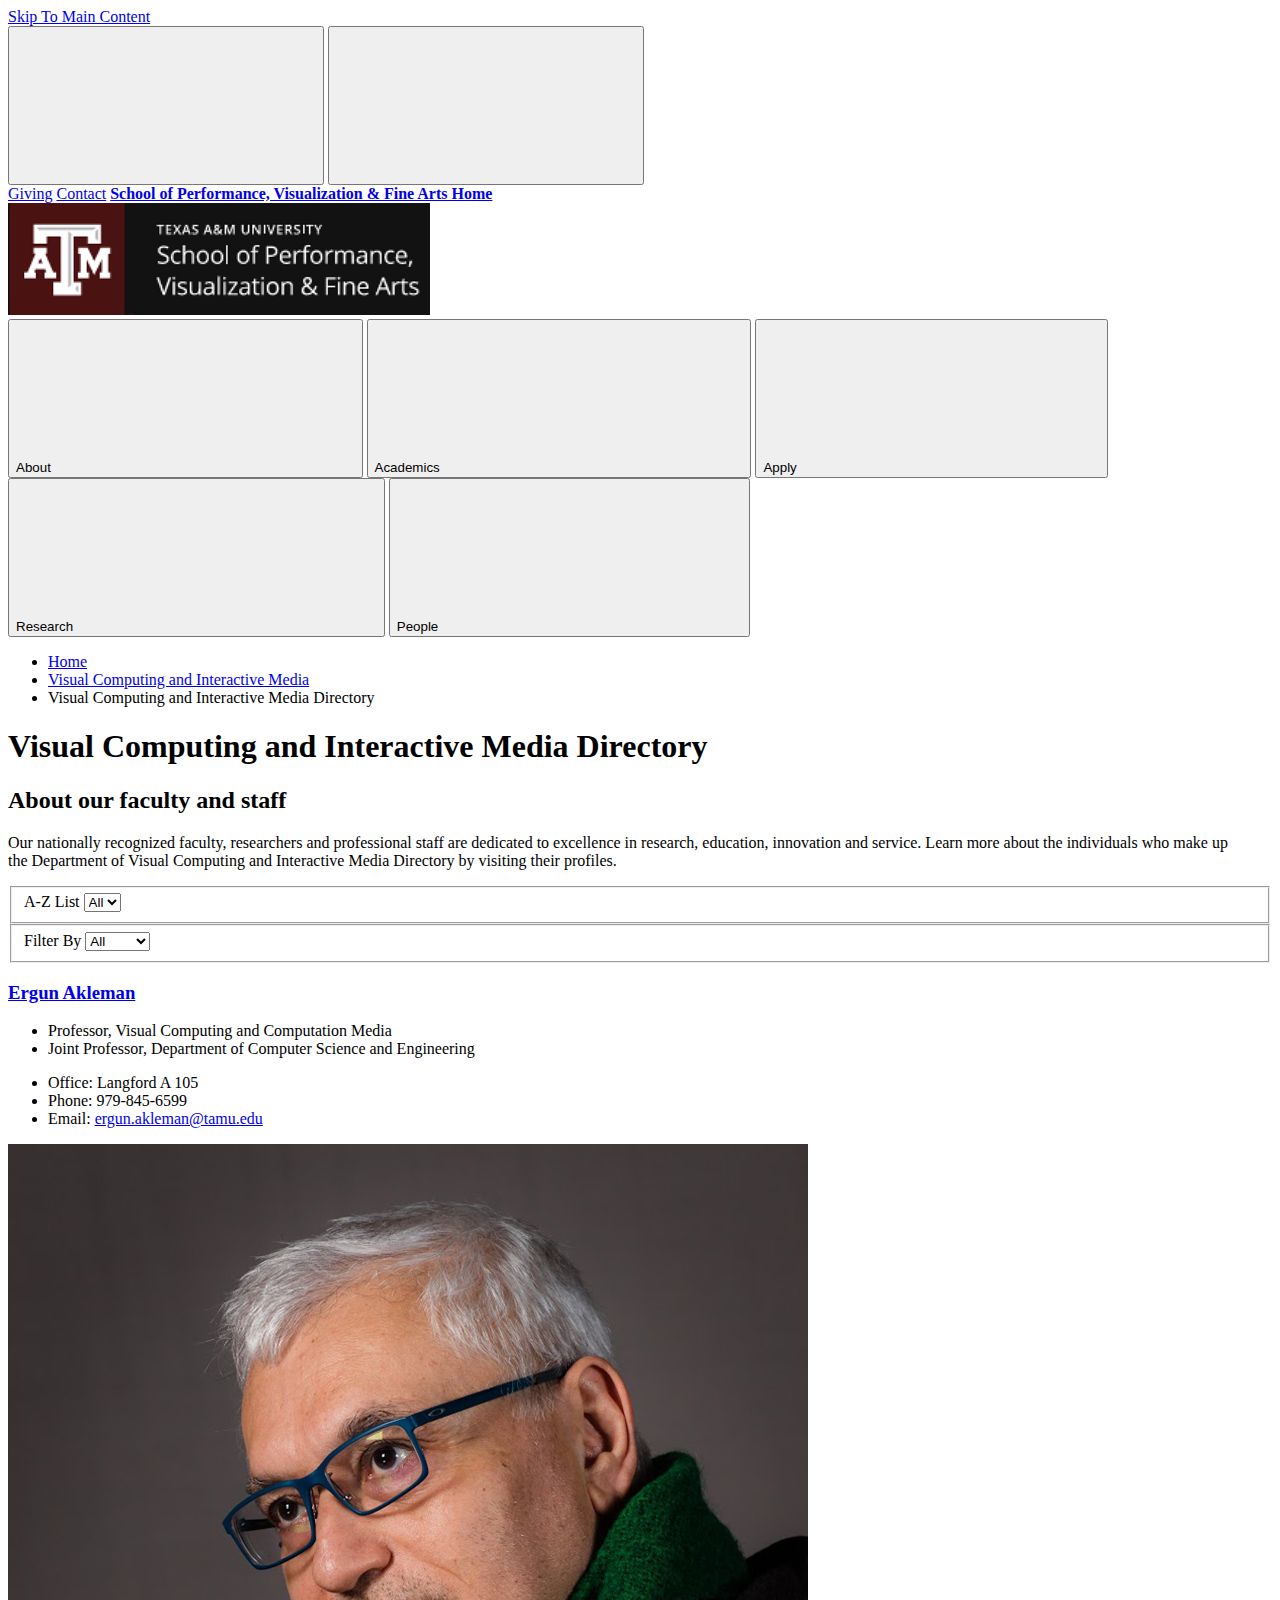
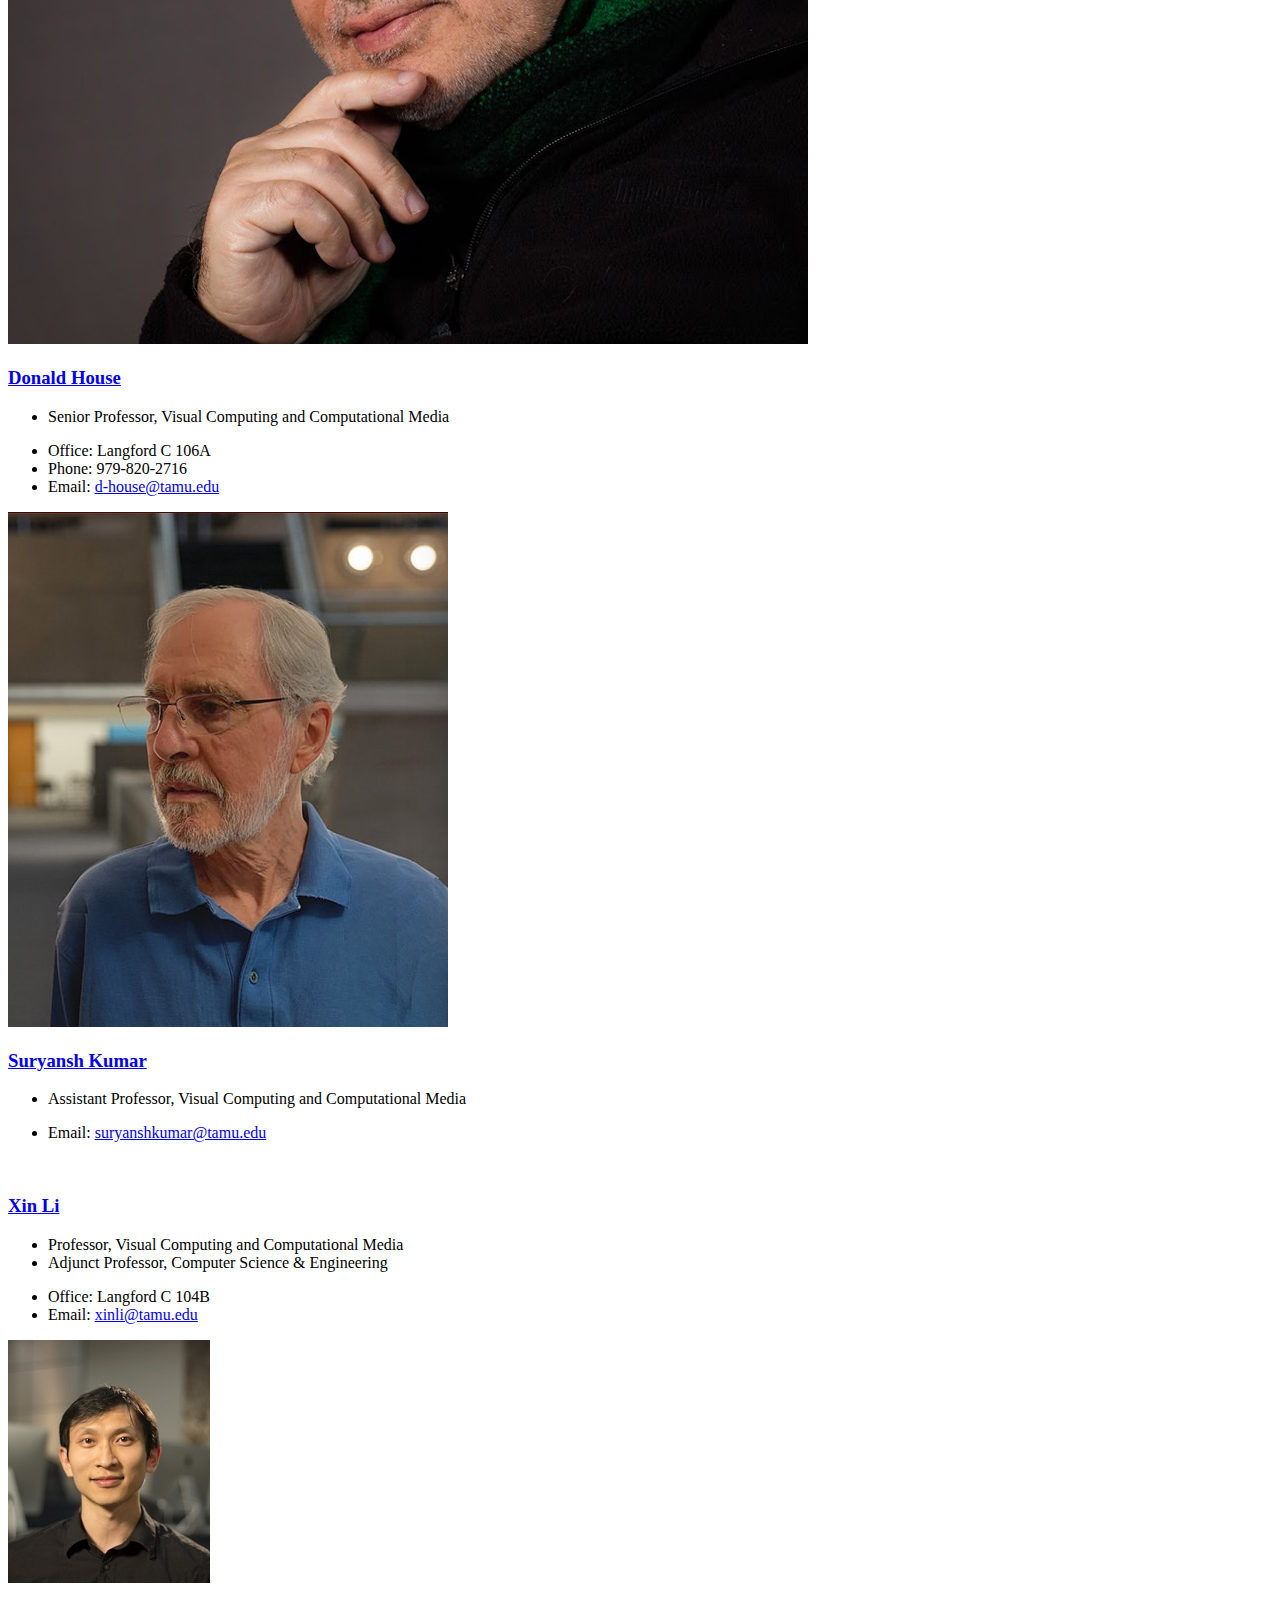
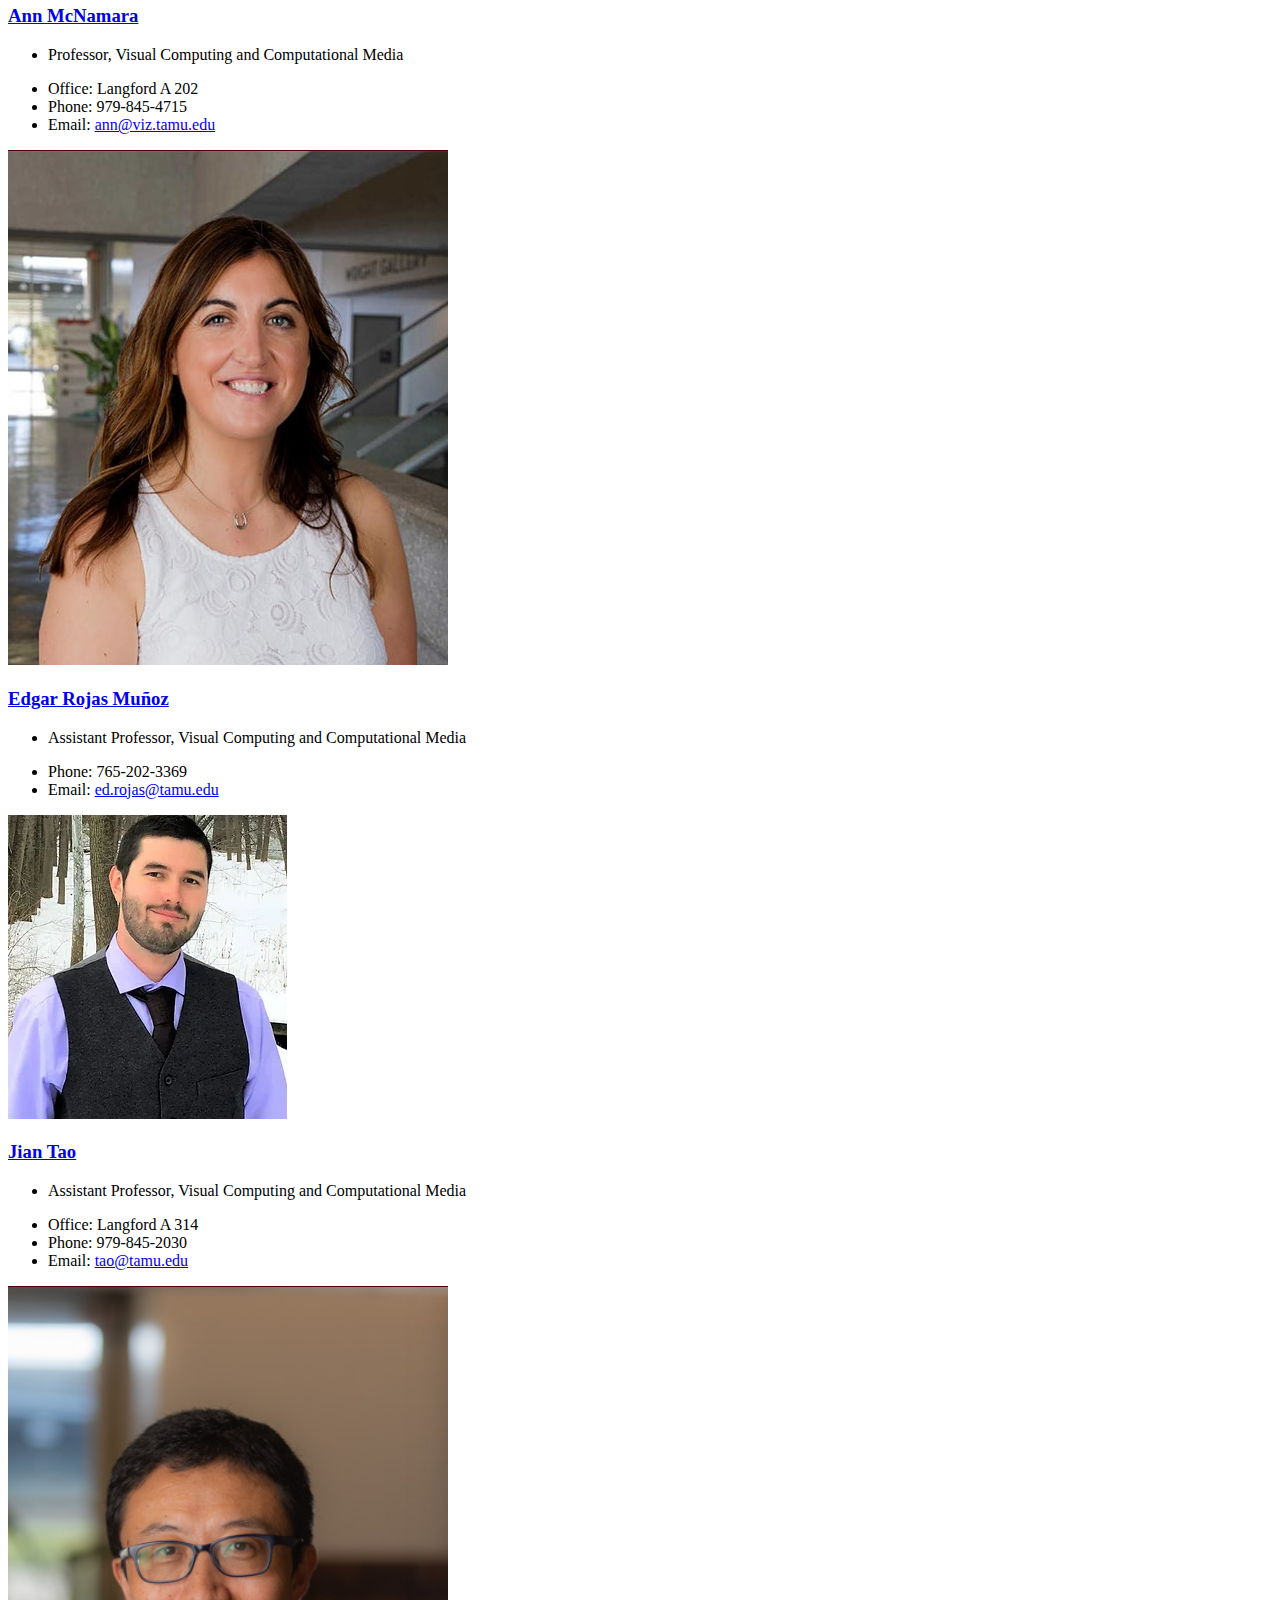
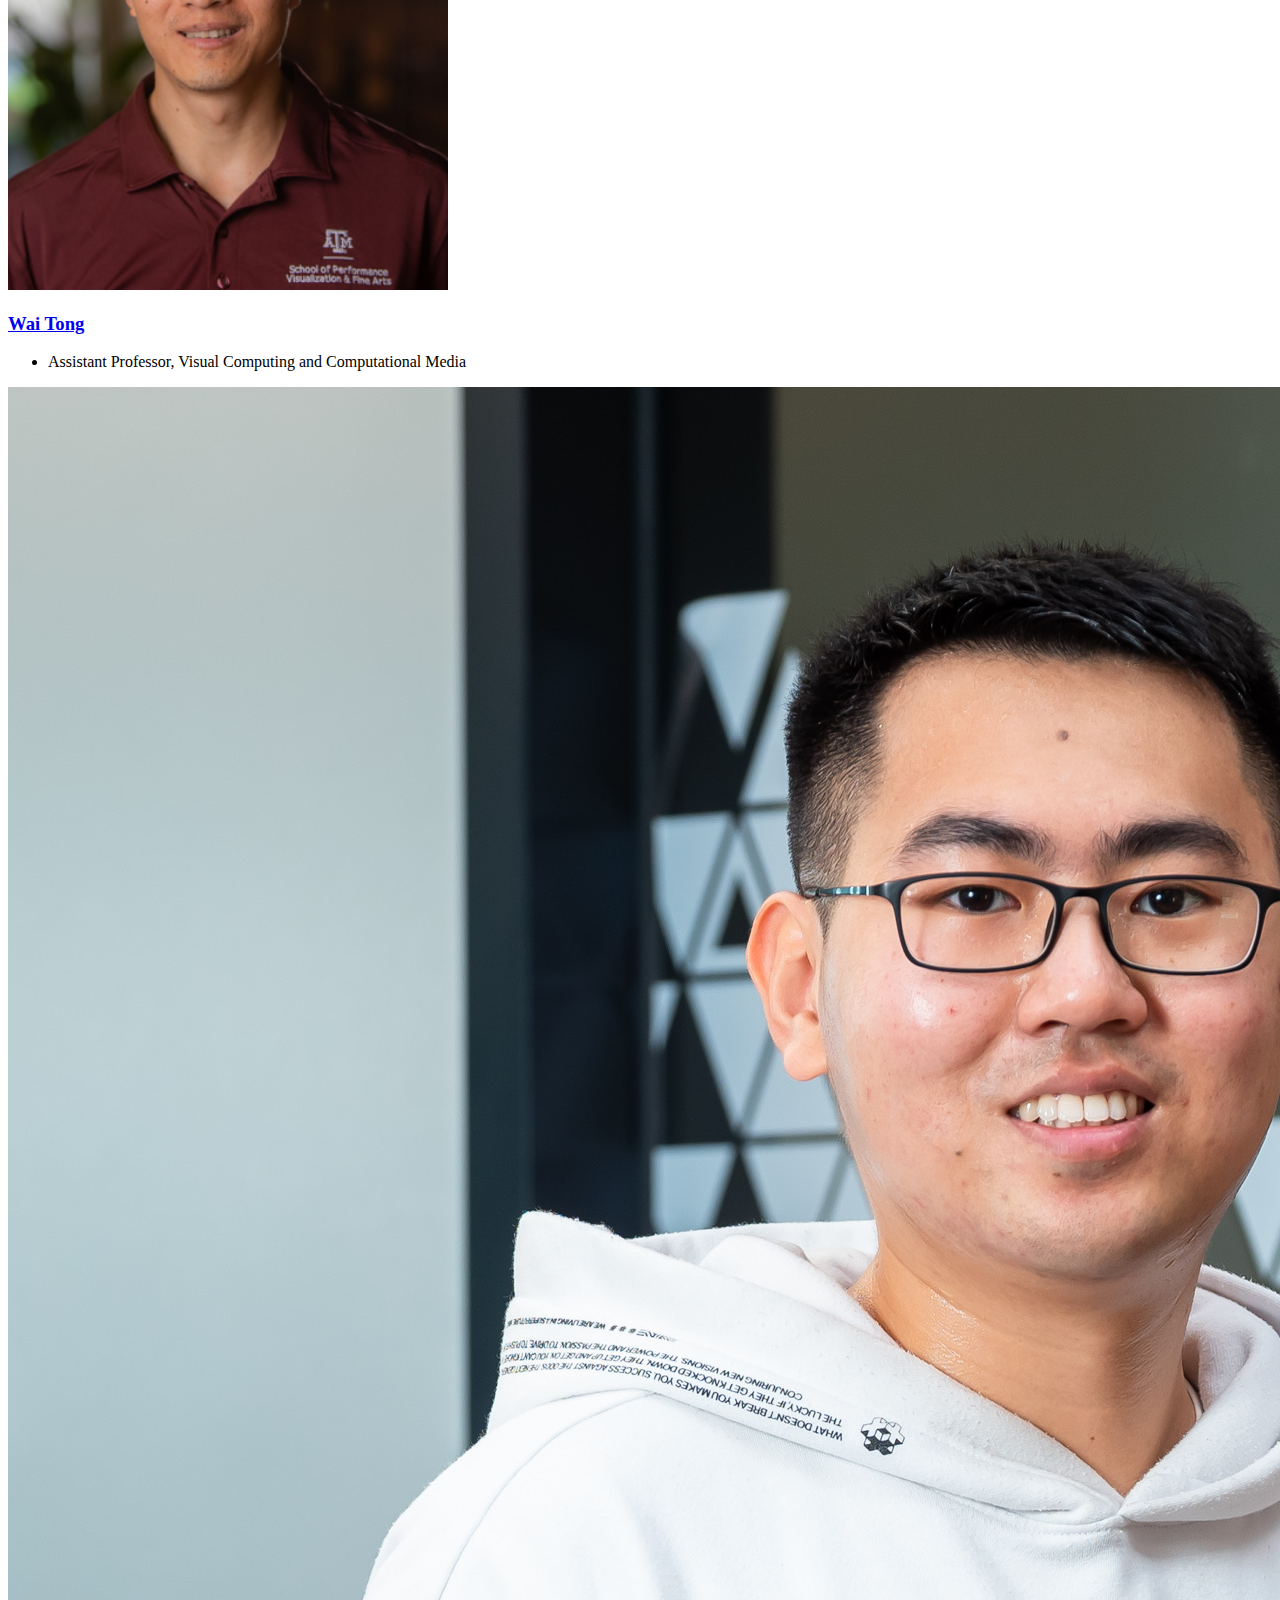
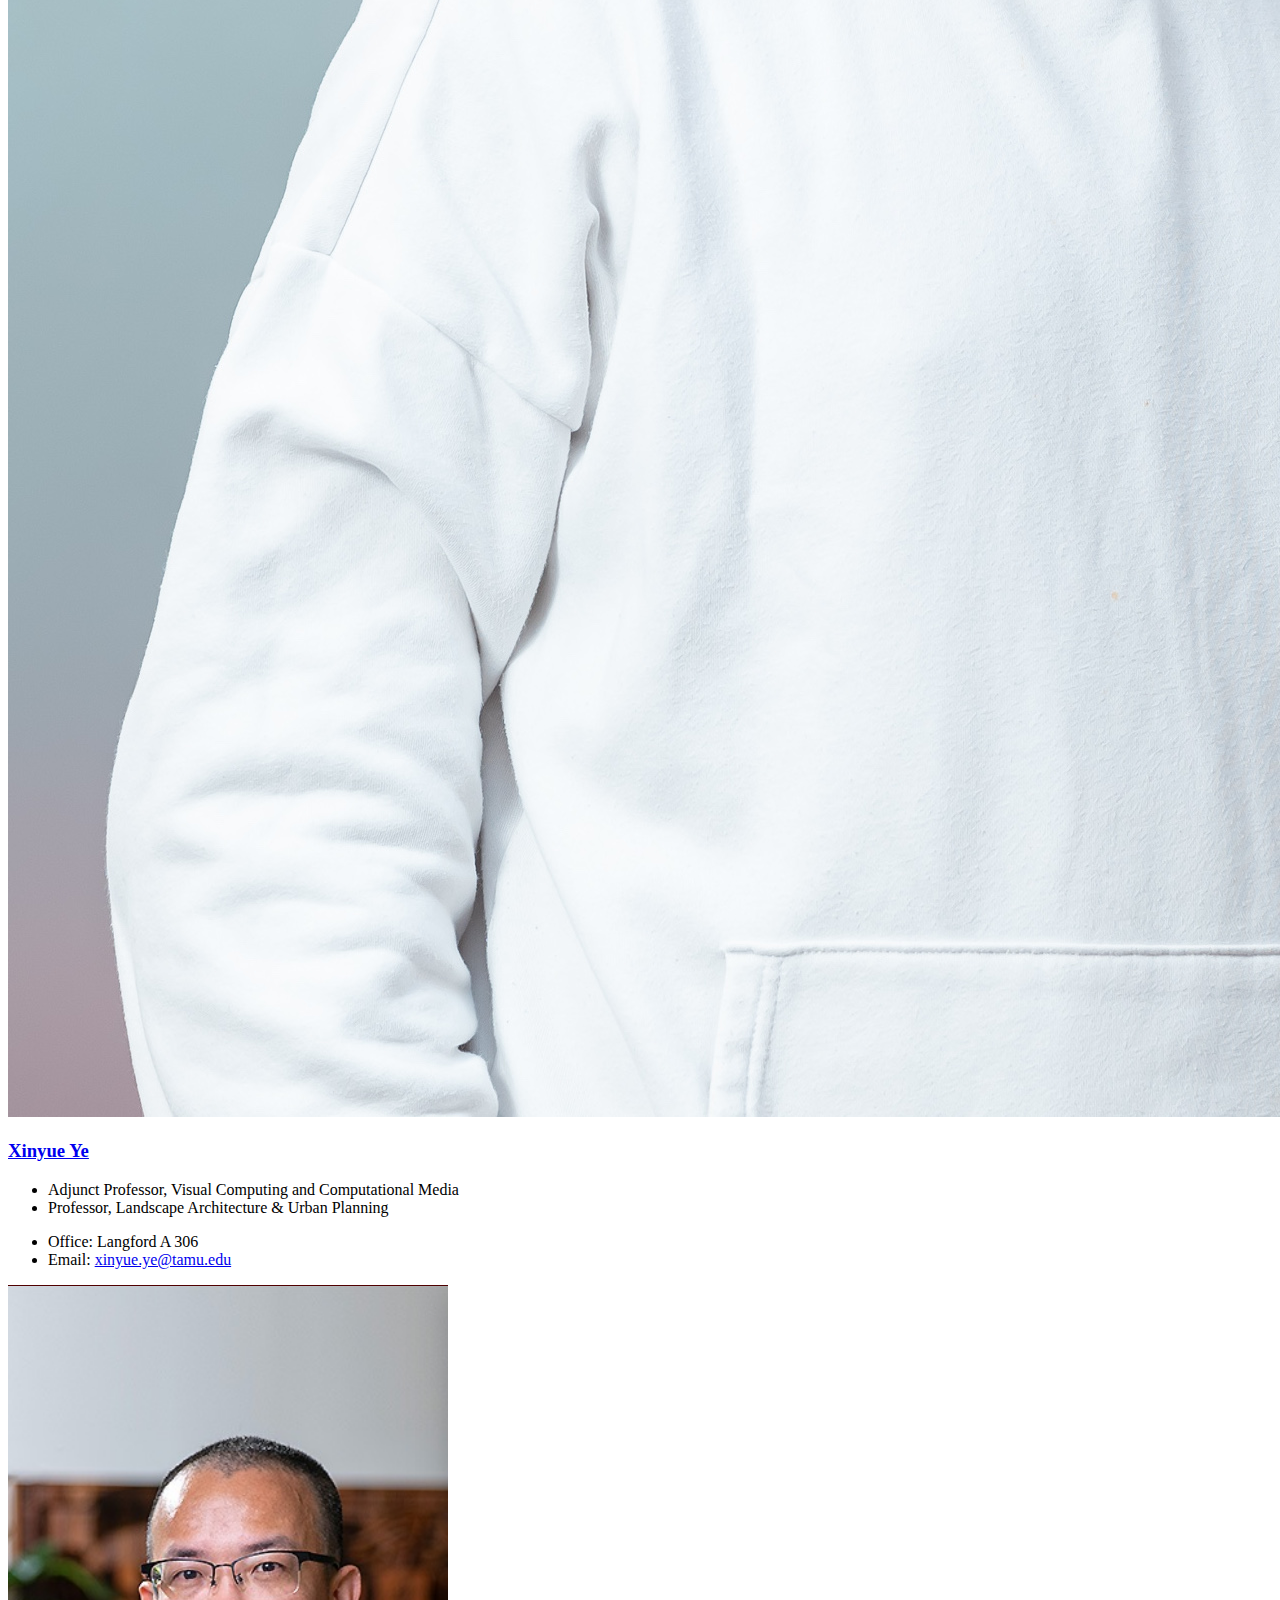
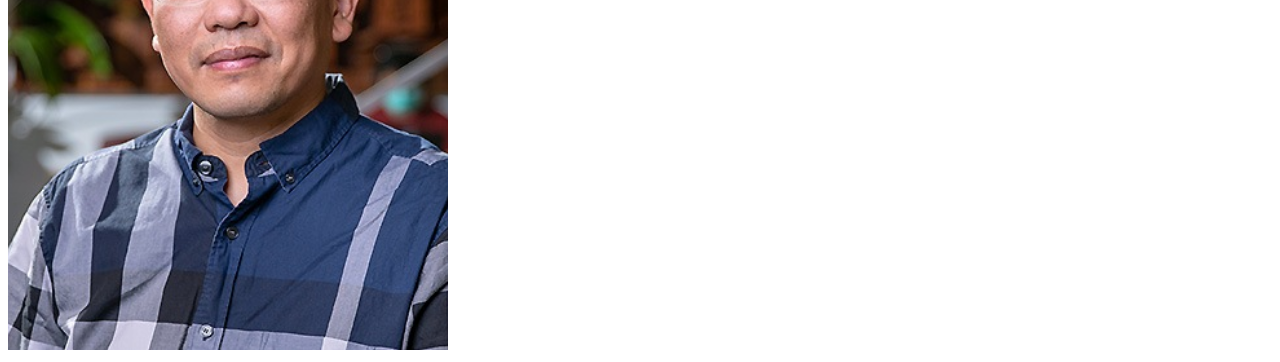
==== index.html @ 3f2f9ccc "Update index.html" ====
<!DOCTYPE html>
<html xmlns="http://www.w3.org/1999/xhtml" lang="en" xmlns:fb="https://www.facebook.com/2008/fbml" xmlns:og="http://ogp.me/ns#" class=" svg ellipsis arrow fileinputdirectory"><head>
		<title>
			Visual Computing and Interactive Media | Texas A&amp;M University School of Performance, Visualization & Fine Arts
		
		</title>
		<meta charset="UTF-8">
		<meta content="text/html; charset=UTF-8" http-equiv="Content-type">
		<meta content="width=device-width" name="viewport">
		<meta content="a636cfb1ac1e0030269cfcf5dc8807da" name="id">	
		<meta content="Visual Computing and Interactive Media Directory" name="title">
        <meta content="Visual Computing and Interactive Media Directory" property="og:title"/>
        <meta content="https://engineering.tamu.edu/cse/profiles/index.html" name="url"/>
        <meta content="https://engineering.tamu.edu/cse/profiles/index.html" property="og:url"/>
        
                        
                
                <link href="https://engineering.tamu.edu/_assets/css/525E459B822EF5E18.css?2024-03-29-20:22:10" rel="stylesheet" type="text/css"/>
        
                
                <link href="https://engineering.tamu.edu/_assets/css/styles.css?2024-03-29-20:22:10" rel="stylesheet" type="text/css"/>
            <link href="https://engineering.tamu.edu/_assets/images/favicon.ico?2024-03-29-20:22:10" rel="icon" type="image/png"/>
            <script defer="true" src="https://engineering.tamu.edu/_assets/js/jquery.min.js?2024-03-29-20:22:10"></script>
            <script defer="true" src="https://engineering.tamu.edu/_assets/js/lazysizes.min.js?2024-03-29-20:22:10"></script>
            <script defer="true" src="https://engineering.tamu.edu/_assets/js/jquery.fitvids.js?2024-03-29-20:22:10"></script>
            <script defer="true" src="https://engineering.tamu.edu/_assets/js/modernizr-custom.js?2024-03-29-20:22:10"></script>
        
        
                    
                
                    
                        
                    
                    
        
                            <script defer="true" src="https://engineering.tamu.edu/_assets/js/cfprofiles.js?2024-03-29-20:22:10"></script>
            
                    <script crossorigin="anonymous" src="https://kit.fontawesome.com/ca76cbc714.js"></script>
            
        
                
        
        
        
                
        
        
                
        <!-- Google Tag Manager -->
        <script>(function(w,d,s,l,i){w[l]=w[l]||[];w[l].push({'gtm.start':
        new Date().getTime(),event:'gtm.js'});var f=d.getElementsByTagName(s)[0],
        j=d.createElement(s),dl=l!='dataLayer'?'&amp;l='+l:'';j.async=true;j.src=
        'https://www.googletagmanager.com/gtm.js?id='+i+dl;f.parentNode.insertBefore(j,f);
        })(window,document,'script','dataLayer','GTM-WX9494');</script>
        <!-- End Google Tag Manager -->
        
            </head>
            <body data-nosnippet="">
                <a aria-label="Skip To Main Content" class="button skip-nav" href="index.html#maincontent">Skip To Main Content</a>
                
                <!-- Google Tag Manager (noscript) --><noscript aria-hidden="true">
            <iframe height="0" src="https://www.googletagmanager.com/ns.html?id=GTM-WX9494" style="display:none;visibility:hidden" title="Google Tag Manager" width="0"></iframe>
        </noscript><!-- End Google Tag Manager (noscript) -->
                <header class="main-header">
                        <div class="dept-top-nav-style">
        <div class="main-header__utility"><nav aria-label="Utility Menu Containing Links to Departments, Information for Students and Search" class="global-utility-nav">
        <div class="utility__menus utility__menus-depts"><button aria-controls="departments" aria-expanded="false" aria-haspopup="true" aria-pressed="false" data-megamenu="departments" id="dept-button">  <svg aria-hidden="" class="icon button__trailing-icon"> <use xlink:href="../../_assets/images/sprites/svg-sprite-custom-symbol.svg#design--angle-right-double" xmlns:xlink="http://www.w3.org/1999/xlink"> </use> </svg> </button> <button aria-controls="info-for" aria-expanded="false" aria-haspopup="true" aria-pressed="false" class="" data-megamenu="info-for" id="info-for-button"> <svg aria-hidden="" class="icon button__trailing-icon"> <use xlink:href="../../_assets/images/sprites/svg-sprite-custom-symbol.svg#design--angle-right-double" xmlns:xlink="http://www.w3.org/1999/xlink"> </use> </svg> </button></div>


        <div class="utility__contact-search utility__contact-search-depts"><a class="search__links-dept" href="https://pvfa.tamu.edu/about/giving/" id="dept-giving" title="School of Performance, Visualization & Fine Arts Giving">Giving</a> <a class="search__links-dept" href="https://pvfa.tamu.edu/about/contact/" id="dept-contact" title="School of Performance, Visualization & Fine Arts Contact">Contact</a> <a class="search__links-dept" href="https://pvfa.tamu.edu/" id="dept-visualization" title="School of Performance, Visualization & Fine Arts Home"><strong>School of Performance, Visualization & Fine Arts Home</strong> </a> </div>
            



   
    </nav></div>
    </div>	  
                <div class="main-header__wrapper">
                <a class="logo" href="https://pvfa.tamu.edu/">
                    <img alt="" src="image/TEXAS A&M UNIVERSITY.png">
                </a>							    
                <nav aria-label="Department Navigation" class="main-nav">

                    <div class="main-nav__links">
                            <button aria-controls="about" aria-expanded="false"     aria-pressed="false" class="" data-megamenu="about"     onclick="window.open('https://pvfa.tamu.edu/about/', '_blank')  ">
                                About
                                <svg aria-hidden="" class="icon button__trailing-icon"  title="">
                                    <use xlink:href="../../_assets/images/sprites/  svg-sprite-custom-symbol. svg#design--angle-right-double" xlink="http://www.w3.    org/1999/xlink"></use>
                                </svg>
                            </button>
                            <button aria-controls="academics" aria-expanded="false" aria-pressed="false" class="" data-megamenu="academics" onclick="window.location.href='https://pvfa.tamu.edu/academics/'">
                                Academics
                                <svg aria-hidden="" class="icon button__trailing-icon" title="">
                                    <use xlink:href="../../_assets/images/sprites/svg-sprite-custom-symbol.svg#design--angle-right-double" xlink="http://www.w3.org/1999/xlink"></use>
                                </svg>
                            </button>
                            
                            <button aria-controls="admissionsaid" aria-expanded="false" aria-pressed="false" class="" data-megamenu="admissionsaid" onclick="window.location.href='https://pvfa.tamu.edu/apply/'">
                                Apply
                                <svg aria-hidden="" class="icon button__trailing-icon" title="">
                                    <use xlink:href="../../_assets/images/sprites/svg-sprite-custom-symbol.svg#design--angle-right-double" xlink="http://www.w3.org/1999/xlink"></use>
                                </svg>
                            </button>
                            
                            <button aria-controls="research" aria-expanded="false" aria-pressed="false" class="" data-megamenu="research" onclick="window.location.href='https://pvfa.tamu.edu/research/'">
                                Research
                                <svg aria-hidden="" class="icon button__trailing-icon" title="">
                                    <use xlink:href="../../_assets/images/sprites/svg-sprite-custom-symbol.svg#design--angle-right-double" xlink="http://www.w3.org/1999/xlink"></use>
                                </svg>
                            </button>
                            
                            <button aria-controls="people" class="" data-megamenu="people" onclick="window.location.href='VCIM.html'">
                                People
                                <svg class="icon button__trailing-icon" title="">
                                    <use xlink:href="../../_assets/images/sprites/svg-sprite-custom-symbol.svg#design--angle-right-double" xlink="http://www.w3.org/1999/xlink"></use>
                                </svg>
                            </button>
                            
                                    
                    </div>
                </nav>
            </div>
    
                
     

            </div>
    
            </header>
            
            
            
							


	<main class="main main--slab">

	<header class="page-header  page-header--no-dots">
		<div class="page-header__wrapper">
												


<nav aria-label="Breadcrumbs for the current page" class="breadcrumbs " role="complementary">
<ul>
																																																																					
							<li><a href="https://pvfa.tamu.edu/">Home</a></li>
																														
							<li><a href="https://pvfa.tamu.edu/">            Visual Computing and Interactive Media
    </a></li>

	
									<li>Visual Computing and Interactive Media Directory</li>
			
							</ul>
</nav>
										<div class="page-header__page-title">
				<h1 class="headline-group headline-group--fancy">
										<span class="head">Visual Computing and Interactive Media Directory</span>
				</h1>
																			</div>
								</div>
			</header>
	
<div id="maincontent" name="Main Page Content" role="main">
			
																									 								 
			                        	     			<section aria-label="Visual Computing and Interactive Media Directory About our faculty and staff content 0" class=" section-wrap " role="region">
					<h2>About our faculty and staff</h2>

    		    		<div class="html-content"><p>Our nationally recognized 
faculty, researchers and professional staff are dedicated to excellence 
in research, education, innovation and service. Learn more about the 
individuals who make up the&nbsp;Department of Visual Computing and Interactive Media Directory&nbsp;by visiting their profiles.</p></div>
    		                		</section>
				
			
																									 							<section aria-label="Visual Computing and Interactive Media Directory" class="section-wrap section-wrap--shade section-wrap--short" role="region">
		<div class="filter-bar ">
			<div class="filter-bar__wrapper">
				<form>
					<fieldset class="filter-bar__filter">
						<div class="field-container">
							<label for="filter1">A-Z List</label>
							<select id="filter1"><option value="All" selected="selected">All</option><option>A</option></select>
						</div>
					</fieldset>
					<fieldset class="filter-bar__filter">
						<div class="field-container">
							<label for="filter2">Filter By</label>
							<select id="filter2"><option value="All">All</option><option>Faculty</option><option>Staff</option></select>
						</div>
					</fieldset>
				</form>
			</div>
		</div>        

			                	            	     			<section aria-label="Visual Computing and Interactive Media Directory content 1" class=" section-wrap " role="region">
																						 		<div class="directory profile-list" data-tags="Visual Computing and Interactive Media|vcim"><div class="profile"><div class="profile__details"><h3 class="headline-group profile__headline"><a href="https://people.tamu.edu/~ergun/" target="_top" class="head link--has-icon"><span>Ergun Akleman</span></a></h3><div class="profile__titles"><ul><li>Professor, Visual Computing and Computation Media</li><li>
                                                                                                    Joint Professor, Department of Computer Science and Engineering</li></ul></div><div class="profile__contact"><ul><li><span class="profile__contact-label">Office: </span> Langford A 105</li><li><span class="profile__contact-label">Phone: </span> 979-845-6599</li><li><span class="profile__contact-label">Email: </span><a href="mailto:ergun.akleman@tamu.edu">ergun.akleman@tamu.edu</a></li></ul></div></div><div class="profile__image"><img class=" lazyloaded" src="image/ergun_akleman.jpg" alt=""></div></div>
                                                                                                    
                                                                                                    <div class="profile"><div class="profile__details"><h3 class="headline-group profile__headline"><a href="https://pvfa.tamu.edu/staff/donald-house/" target="_top" class="head link--has-icon"><span>Donald House</span></a></h3><div class="profile__titles"><ul><li>Senior Professor, Visual Computing and Computational Media</li></ul></div><div class="profile__contact"><ul><li><span class="profile__contact-label">Office: </span> Langford C 106A</li><li><span class="profile__contact-label">Phone: </span> 979-820-2716</li><li><span class="profile__contact-label">Email: </span><a href="mailto:d-house@tamu.edu">d-house@tamu.edu</a></li></ul></div></div><div class="profile__image"><img class=" lazyloaded" src="image/don_house.png" alt=""></div></div>
                                                                                                    
                                                                                                    <div class="profile"><div class="profile__details"><h3 class="headline-group profile__headline"><a href="https://suryanshkumar.github.io/" target="_top" class="head link--has-icon"><span>Suryansh Kumar</span></a></h3><div class="profile__titles"><ul><li>Assistant Professor, Visual Computing and Computational Media</li></ul></div><div class="profile__contact"><ul><li><span class="profile__contact-label">Email: </span><a href="mailto:suryanshkumar@tamu.edu">suryanshkumar@tamu.edu</a></li></ul></div></div><div class="profile__image"><img class=" lazyloaded" src="image/suryansh_kumar.JPG" alt=""></div></div>
                                                                                                    

                                                                                                    <div class="profile"><div class="profile__details"><h3 class="headline-group profile__headline"><a href="https://people.tamu.edu/~xinli/" target="_top" class="head link--has-icon"><span>Xin Li</span></a></h3><div class="profile__titles"><ul><li>Professor, Visual Computing and Computational Media
                                                                                                        </li><li>Adjunct Professor, Computer Science & Engineering</li></ul></div><div class="profile__contact"><ul><li><span class="profile__contact-label">Office: </span> Langford C 104B </li><li><span class="profile__contact-label">Email: </span><a href="mailto:xinli@tamu.edu">xinli@tamu.edu</a></li></ul></div></div><div class="profile__image"><img class=" lazyloaded" src="image/XinLi.jpg" alt=""></div></div>

                                                                                                    <div class="profile"><div class="profile__details"><h3 class="headline-group profile__headline"><a href="https://pvfa.tamu.edu/staff/ann-mcnamara/" target="_top" class="head link--has-icon"><span>Ann McNamara</span></a></h3><div class="profile__titles"><ul><li>Professor, Visual Computing and Computational Media
                                                                                                        </li></ul></div><div class="profile__contact"><ul><li><span class="profile__contact-label">Office: </span> Langford A 202 </li><li><span class="profile__contact-label">Phone: </span> 979-845-4715</li><li><span class="profile__contact-label">Email: </span><a href="mailto:ann@viz.tamu.edu">ann@viz.tamu.edu</a></li></ul></div></div><div class="profile__image"><img class=" lazyloaded" src="image/Ann_McNamara.png" alt=""></div></div>

                                                                                                    <div class="profile"><div class="profile__details"><h3 class="headline-group profile__headline"><a href="https://erojasmunoz.wixsite.com/home" target="_top" class="head link--has-icon"><span>Edgar Rojas Muñoz</span></a></h3><div class="profile__titles"><ul><li>Assistant Professor, Visual Computing and Computational Media</li></ul></div><div class="profile__contact"><ul><li><span class="profile__contact-label">Phone: </span> 765-202-3369</li><li><span class="profile__contact-label">Email: </span><a href="mailto:ed.rojas@tamu.edu">ed.rojas@tamu.edu</a></li></ul></div></div><div class="profile__image"><img class=" lazyloaded" src="image/edgar.webp" alt=""></div></div>

                                                                                                    <div class="profile"><div class="profile__details"><h3 class="headline-group profile__headline"><a href="https://pvfa.tamu.edu/staff/jian-tao/" target="_top" class="head link--has-icon"><span>Jian Tao</span></a></h3><div class="profile__titles"><ul><li>Assistant Professor, Visual Computing and Computational Media</li></ul></div><div class="profile__contact"><ul><li><span class="profile__contact-label">Office: </span> Langford A 314</li><li><span class="profile__contact-label">Phone: </span> 979-845-2030</li><li><span class="profile__contact-label">Email: </span><a href="mailto:tao@tamu.edu">tao@tamu.edu</a></li></ul></div></div><div class="profile__image"><img class=" lazyloaded" src="image/Jian_tao.png" alt=""></div></div>

                                                                                                    <div class="profile"><div class="profile__details"><h3 class="headline-group profile__headline"><a href="https://wtong2017.github.io/" target="_top" class="head link--has-icon"><span>Wai Tong</span></a></h3><div class="profile__titles"><ul><li>Assistant Professor, Visual Computing and Computational Media</li></ul></div><div class="profile__contact"></div></div><div class="profile__image"><img class=" lazyloaded" src="image/Wai_Tong.jpeg" alt=""></div></div>
                                                                                                    
                                                                                                    <div class="profile"><div class="profile__details"><h3 class="headline-group profile__headline"><a href="https://www.arch.tamu.edu/staff/xinyue-ye/" target="_top" class="head link--has-icon"><span>Xinyue Ye</span></a></h3><div class="profile__titles"><ul><li>Adjunct Professor, Visual Computing and Computational Media
                                                                                                    </li><li>Professor, Landscape Architecture & Urban Planning</li></ul></div><div class="profile__contact"><ul><li><span class="profile__contact-label">Office: </span> Langford A 306 </li><li><span class="profile__contact-label">Email: </span><a href="mailto:xinyue@tamu.edu">xinyue.ye@tamu.edu</a></li></ul></div></div><div class="profile__image"><img class=" lazyloaded" src="image/Xinyue_Ye.png" alt=""></div></div>

                                                                                                    

                                                                                                    


			</section>
				
	</div>

    
	</main>
 

</body></html>
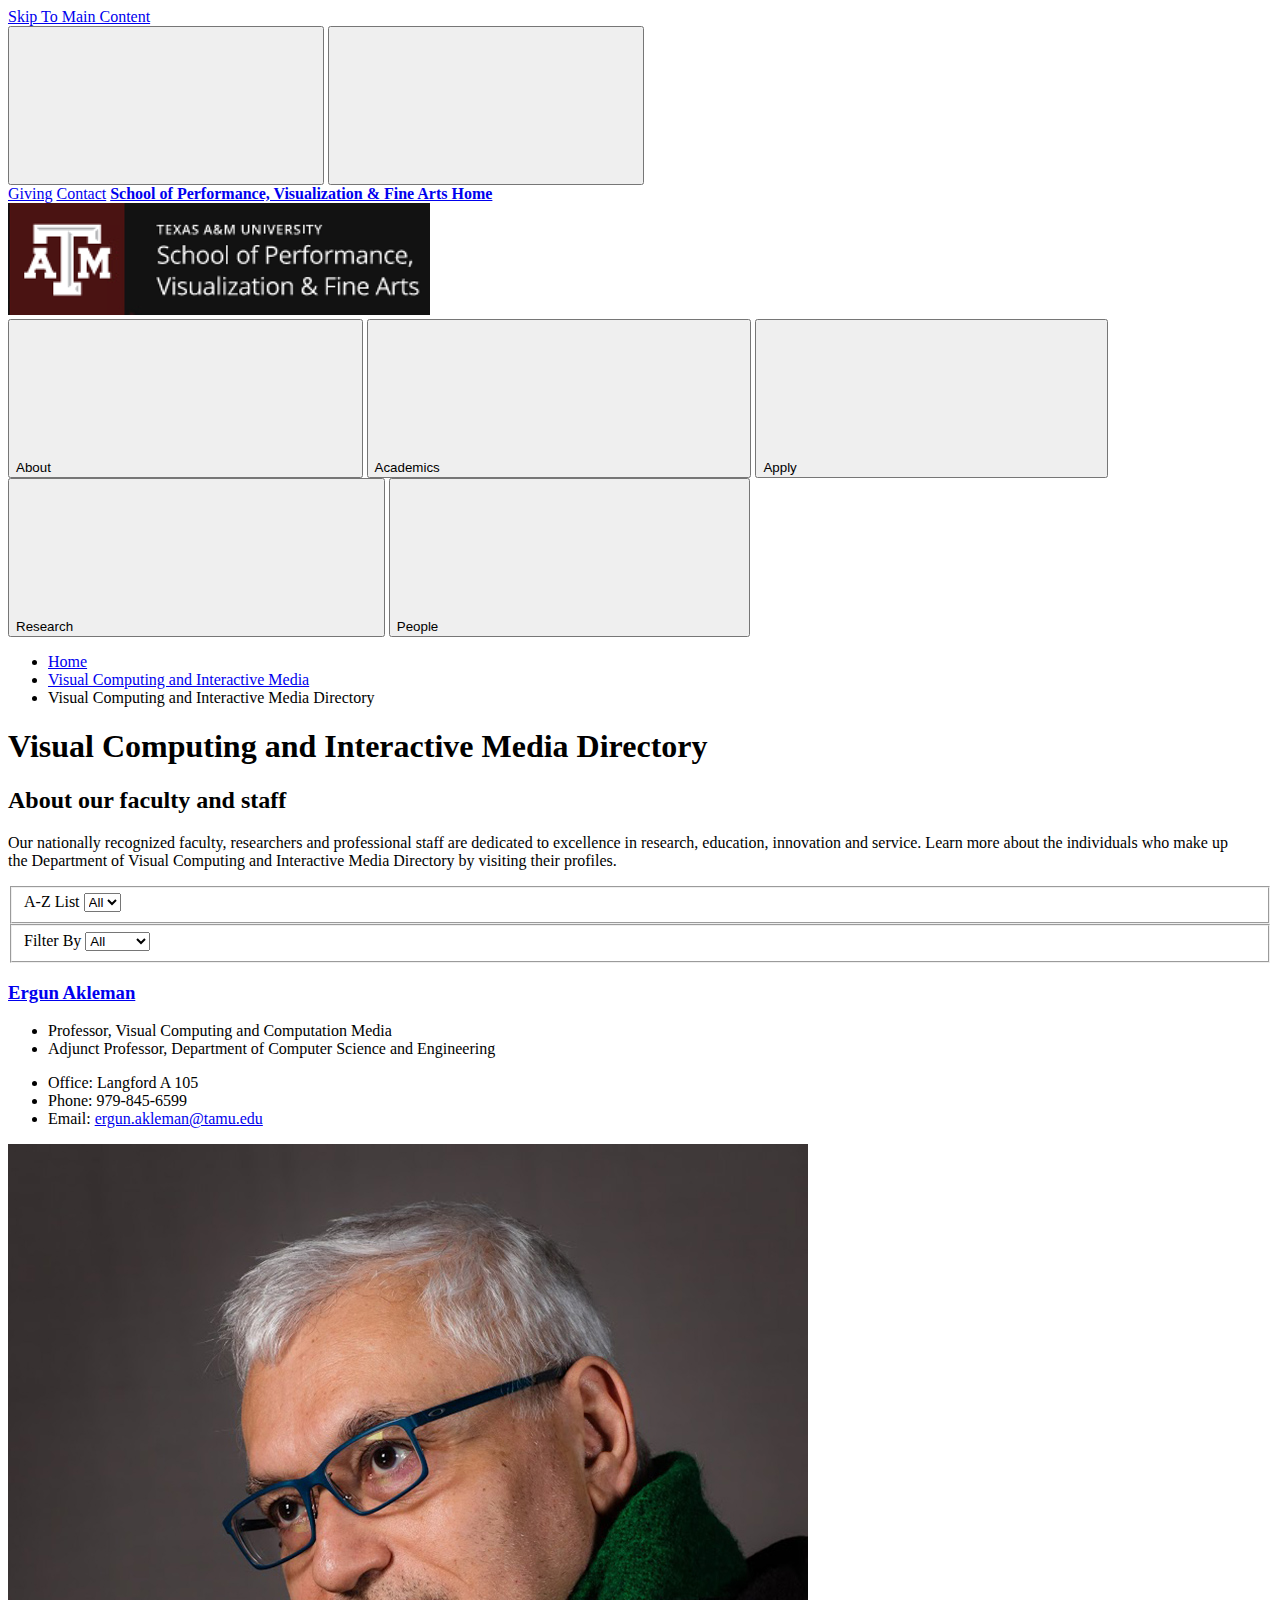
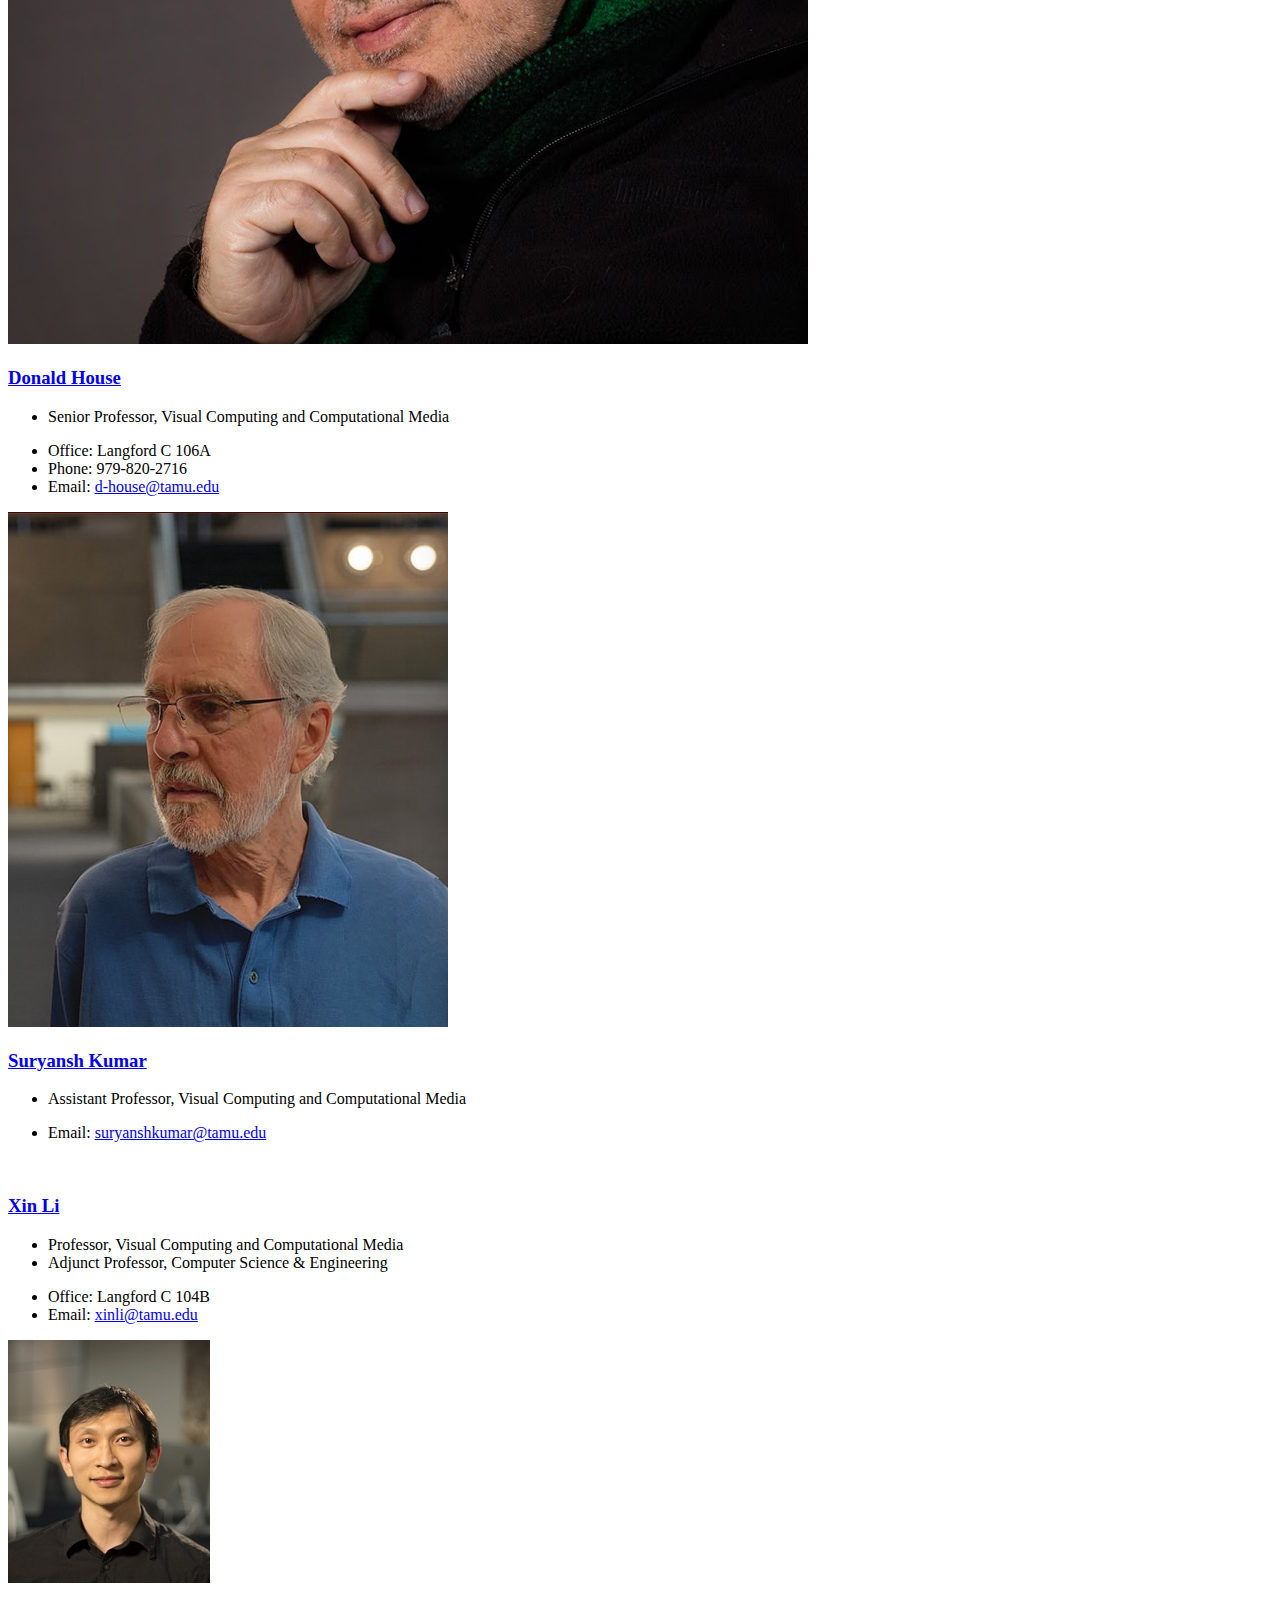
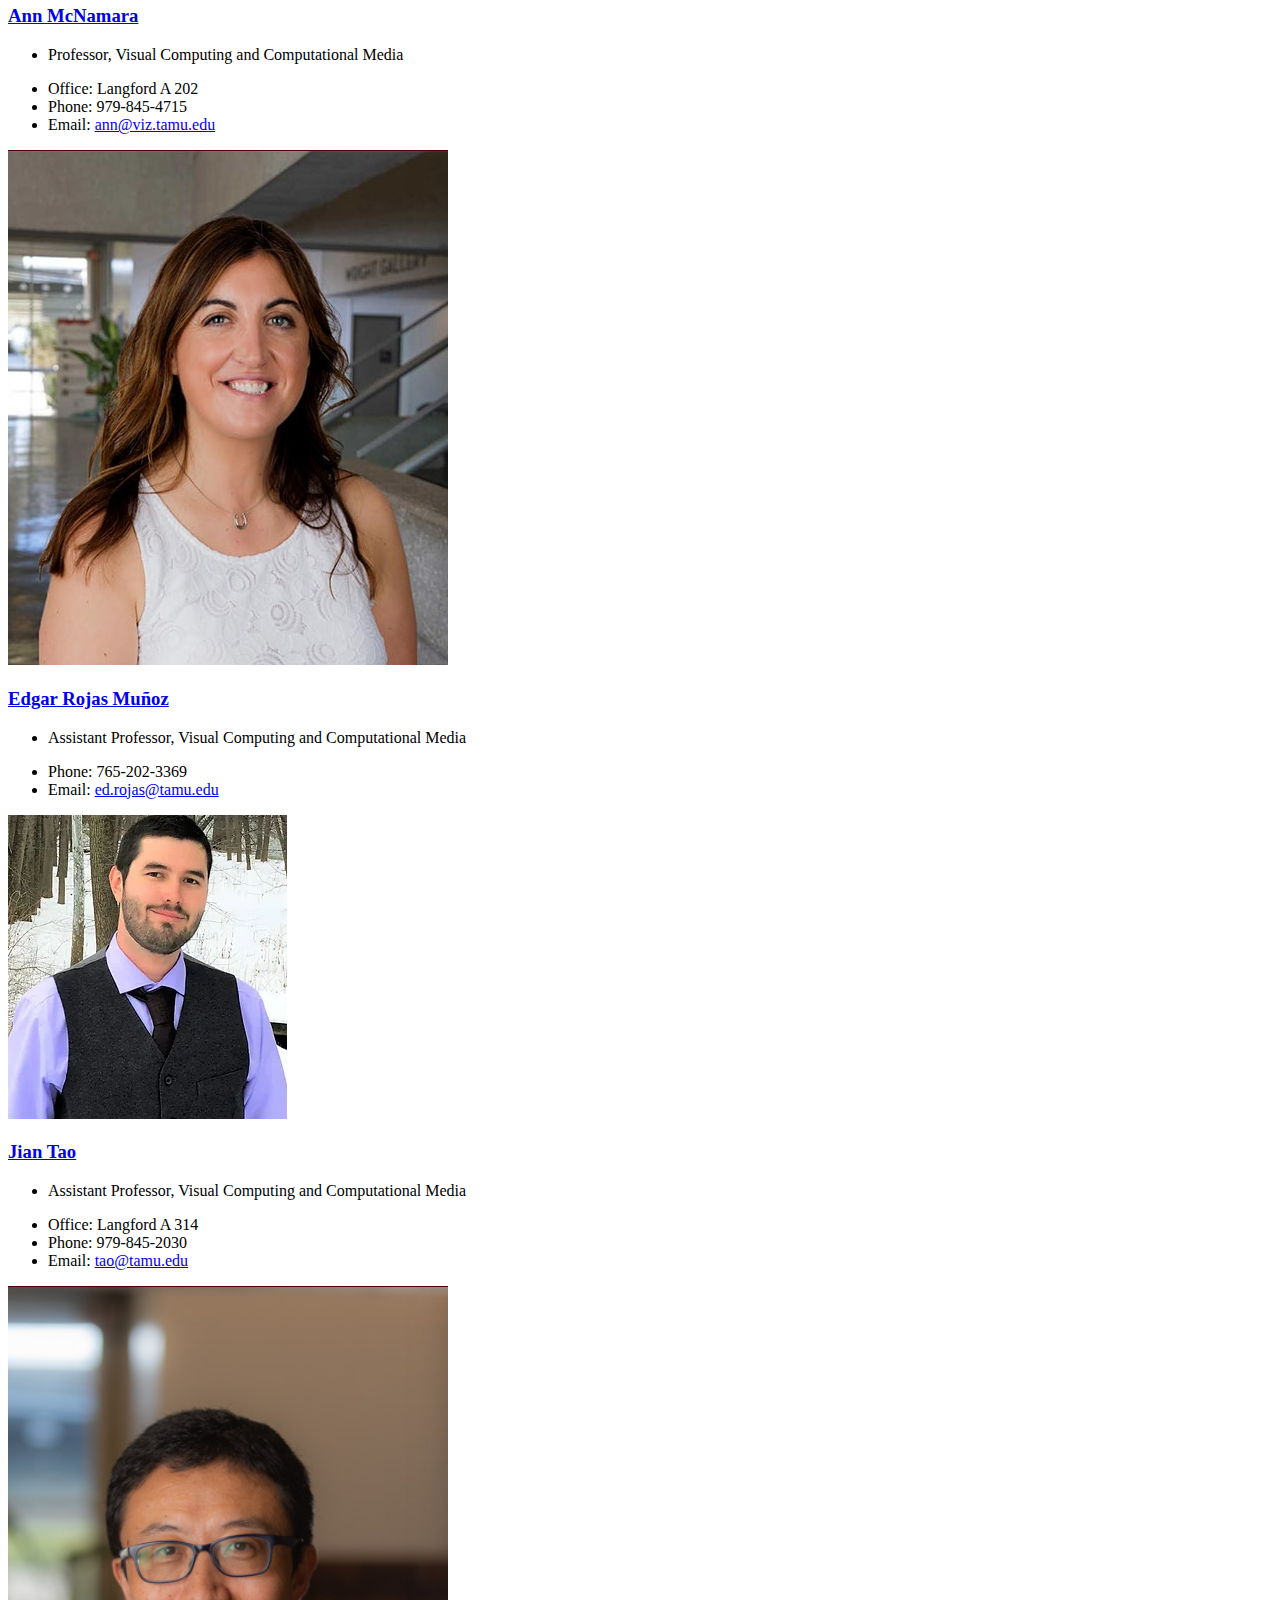
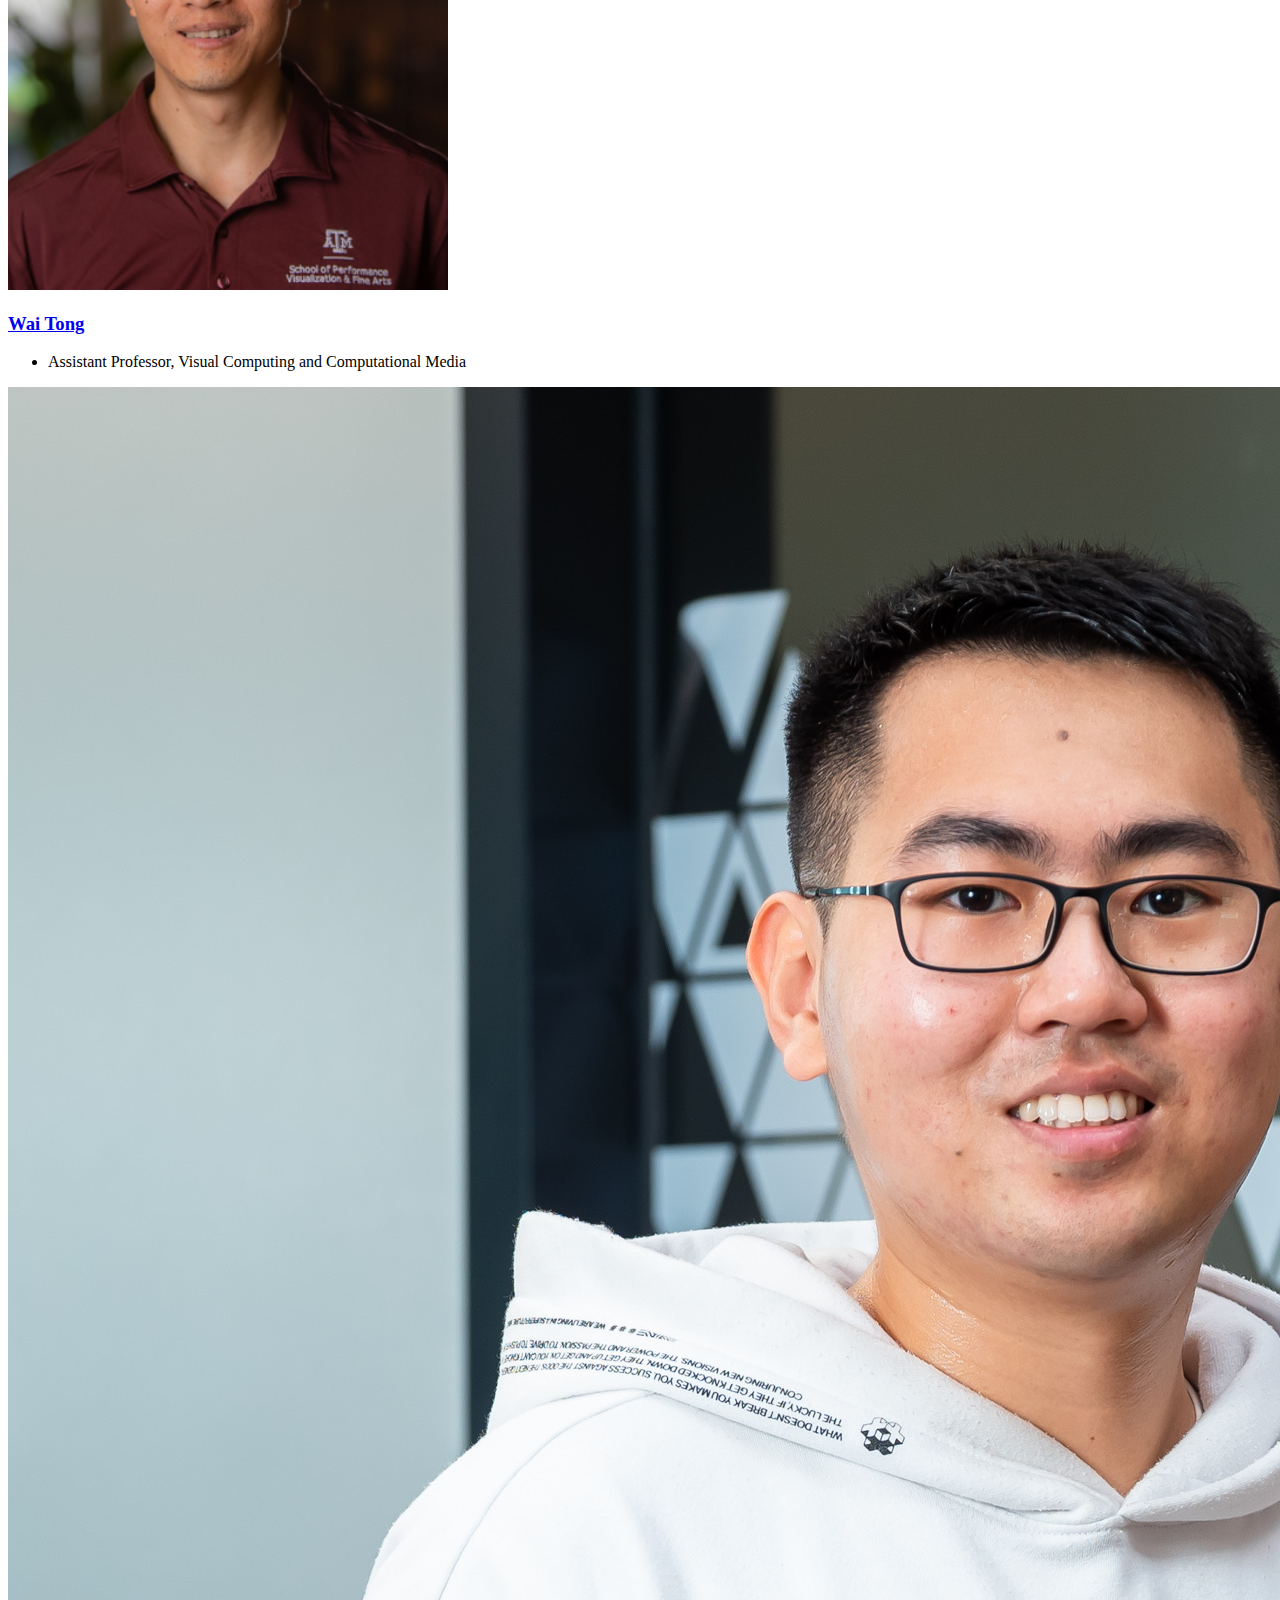
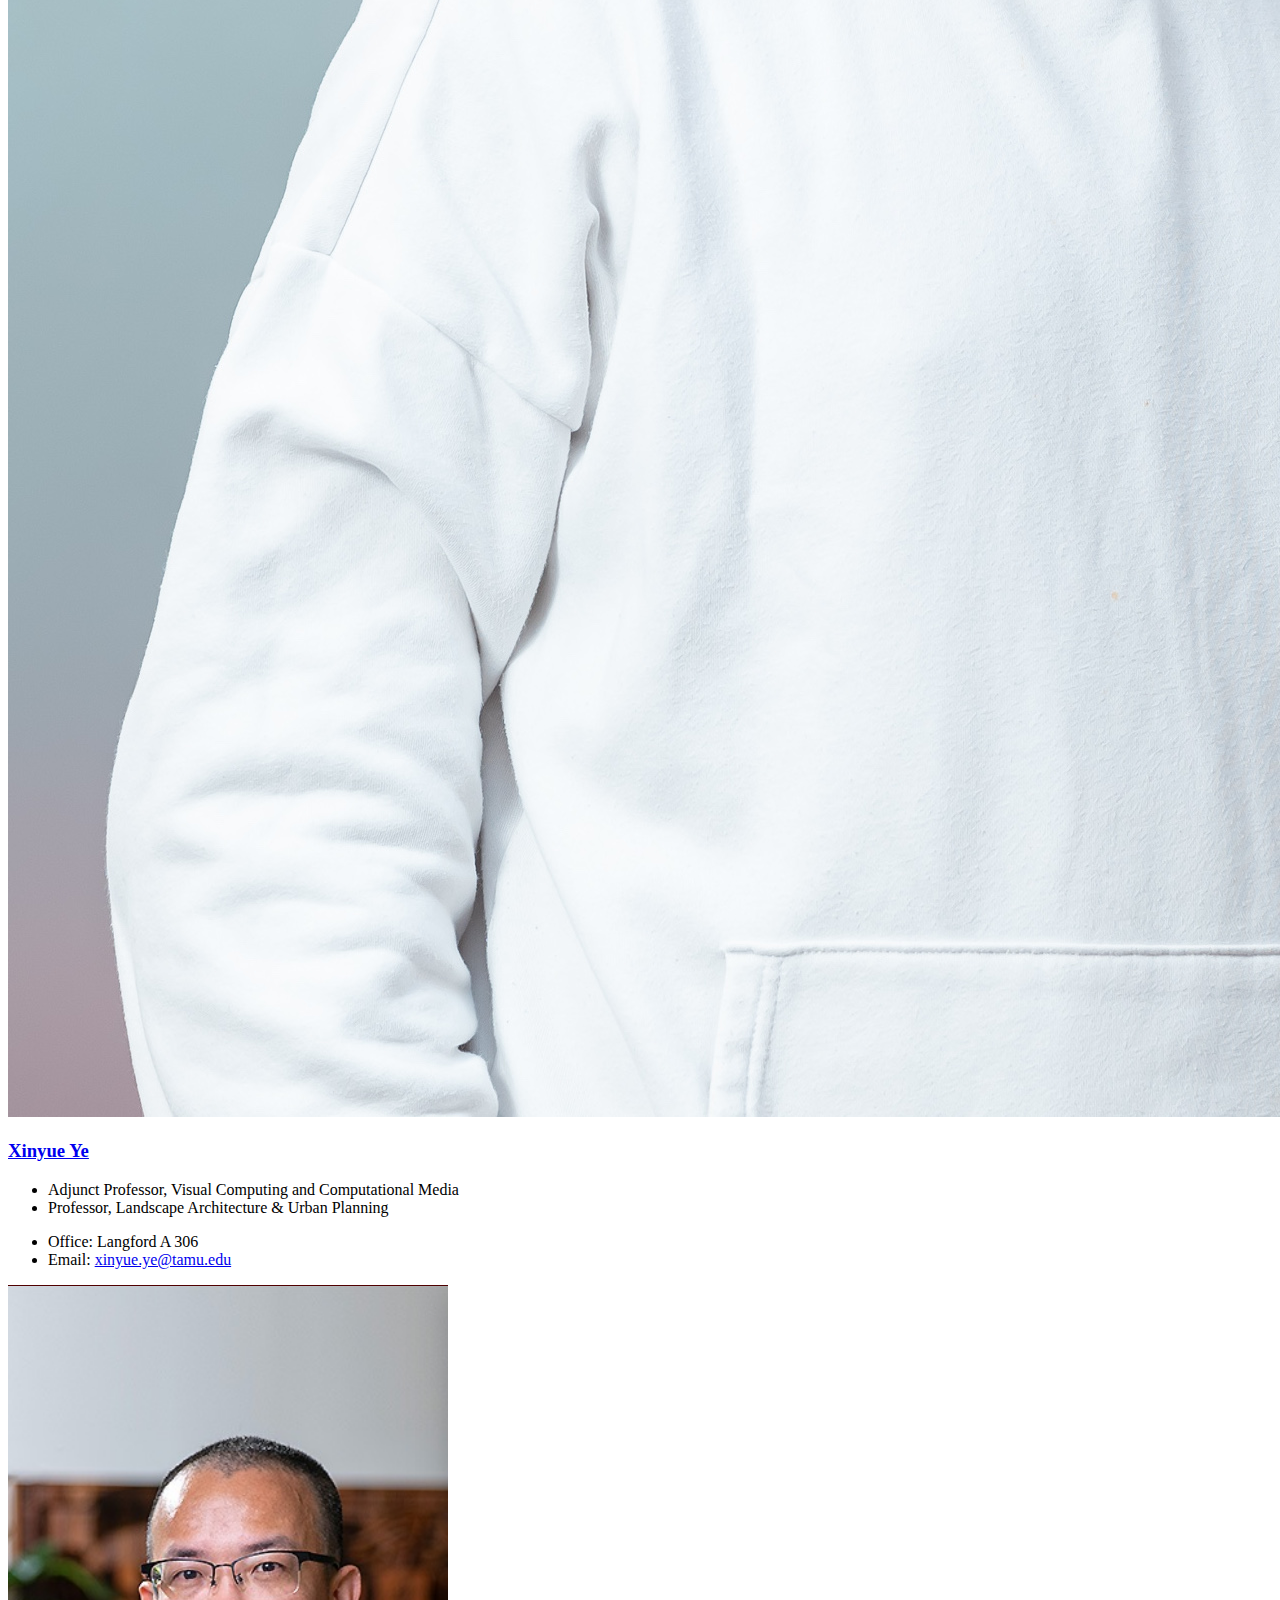
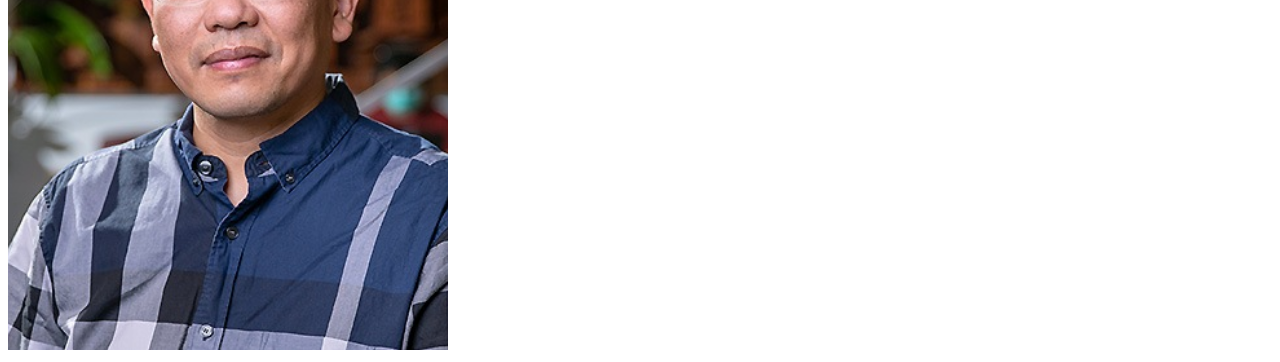
==== commit 2f59aac3: "Update index.html" ====
--- a/index.html
+++ b/index.html
@@ -196,7 +196,7 @@
 
 			                	            	     			<section aria-label="Visual Computing and Interactive Media Directory content 1" class=" section-wrap " role="region">
 																						 		<div class="directory profile-list" data-tags="Visual Computing and Interactive Media|vcim"><div class="profile"><div class="profile__details"><h3 class="headline-group profile__headline"><a href="https://people.tamu.edu/~ergun/" target="_top" class="head link--has-icon"><span>Ergun Akleman</span></a></h3><div class="profile__titles"><ul><li>Professor, Visual Computing and Computation Media</li><li>
-                                                                                                    Joint Professor, Department of Computer Science and Engineering</li></ul></div><div class="profile__contact"><ul><li><span class="profile__contact-label">Office: </span> Langford A 105</li><li><span class="profile__contact-label">Phone: </span> 979-845-6599</li><li><span class="profile__contact-label">Email: </span><a href="mailto:ergun.akleman@tamu.edu">ergun.akleman@tamu.edu</a></li></ul></div></div><div class="profile__image"><img class=" lazyloaded" src="image/ergun_akleman.jpg" alt=""></div></div>
+                                                                                                    Adjunct Professor, Department of Computer Science and Engineering</li></ul></div><div class="profile__contact"><ul><li><span class="profile__contact-label">Office: </span> Langford A 105</li><li><span class="profile__contact-label">Phone: </span> 979-845-6599</li><li><span class="profile__contact-label">Email: </span><a href="mailto:ergun.akleman@tamu.edu">ergun.akleman@tamu.edu</a></li></ul></div></div><div class="profile__image"><img class=" lazyloaded" src="image/ergun_akleman.jpg" alt=""></div></div>
                                                                                                     
                                                                                                     <div class="profile"><div class="profile__details"><h3 class="headline-group profile__headline"><a href="https://pvfa.tamu.edu/staff/donald-house/" target="_top" class="head link--has-icon"><span>Donald House</span></a></h3><div class="profile__titles"><ul><li>Senior Professor, Visual Computing and Computational Media</li></ul></div><div class="profile__contact"><ul><li><span class="profile__contact-label">Office: </span> Langford C 106A</li><li><span class="profile__contact-label">Phone: </span> 979-820-2716</li><li><span class="profile__contact-label">Email: </span><a href="mailto:d-house@tamu.edu">d-house@tamu.edu</a></li></ul></div></div><div class="profile__image"><img class=" lazyloaded" src="image/don_house.png" alt=""></div></div>
                                                                                                     
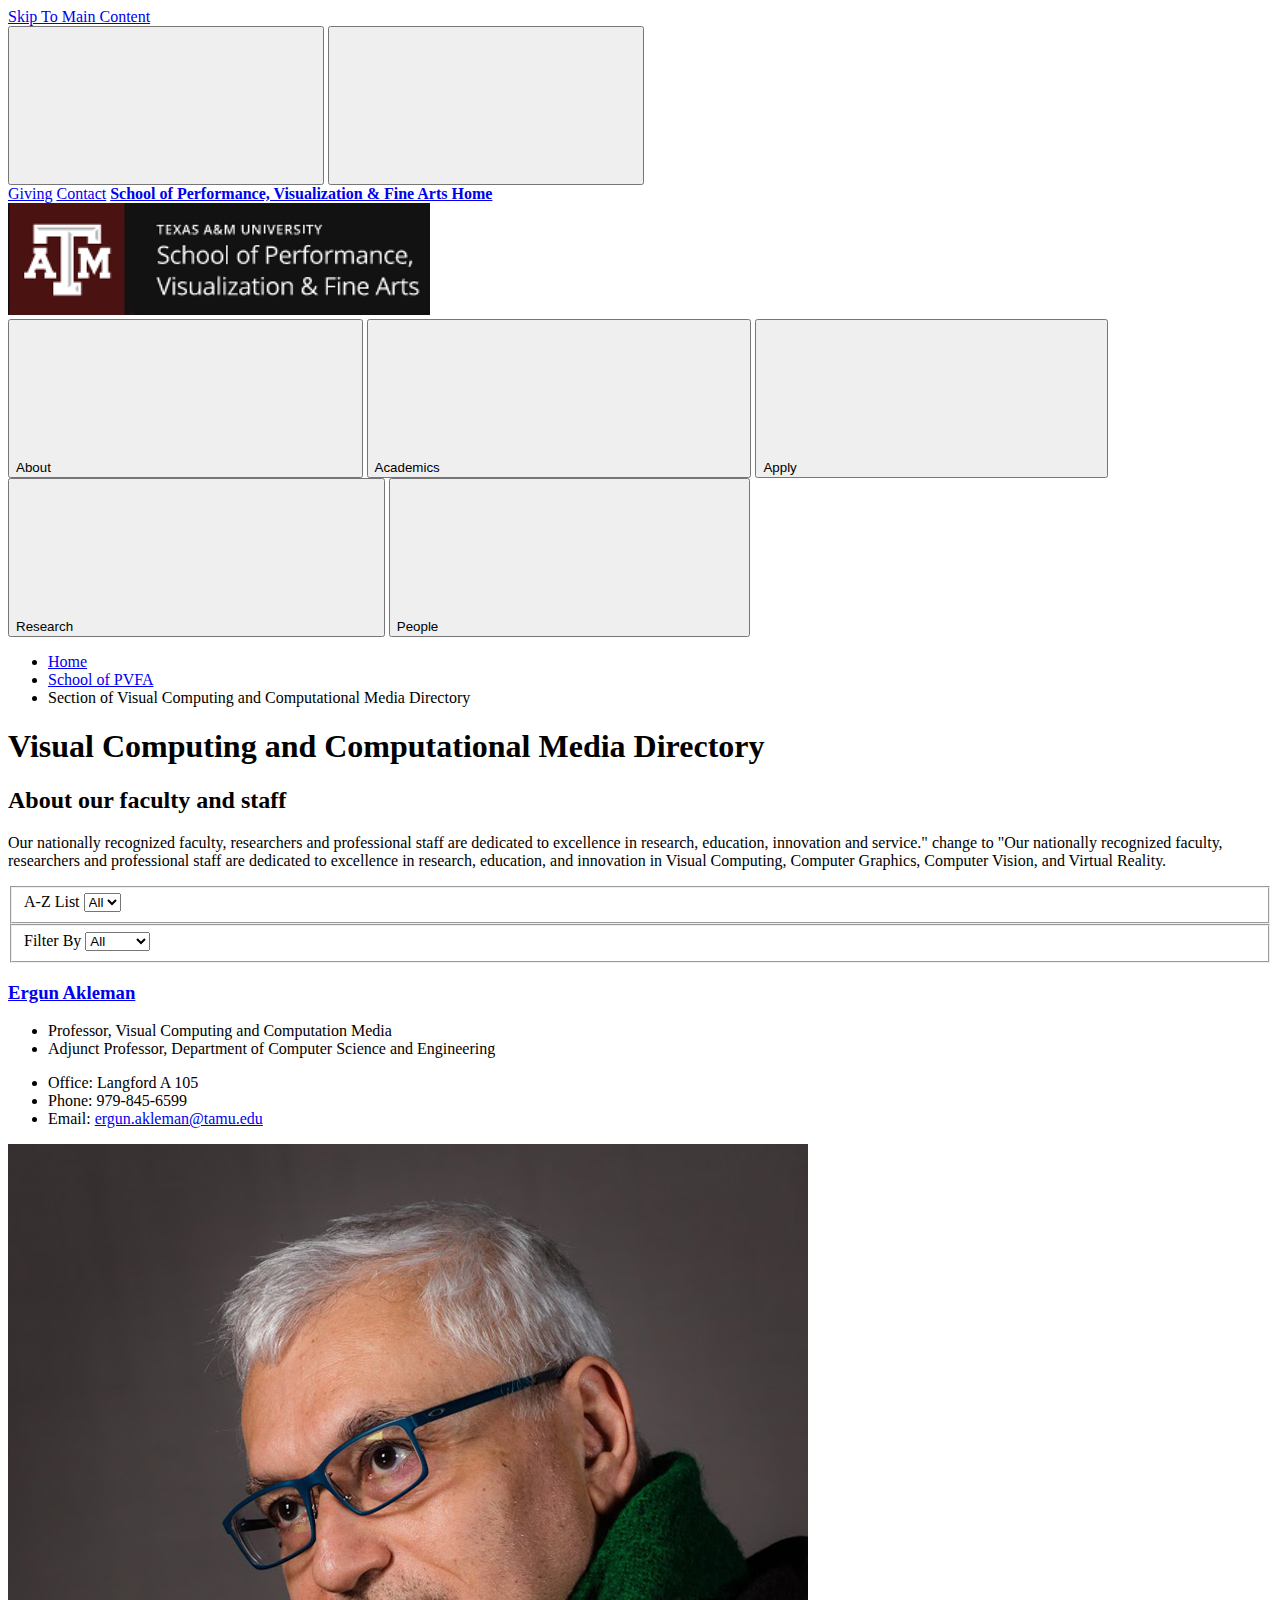
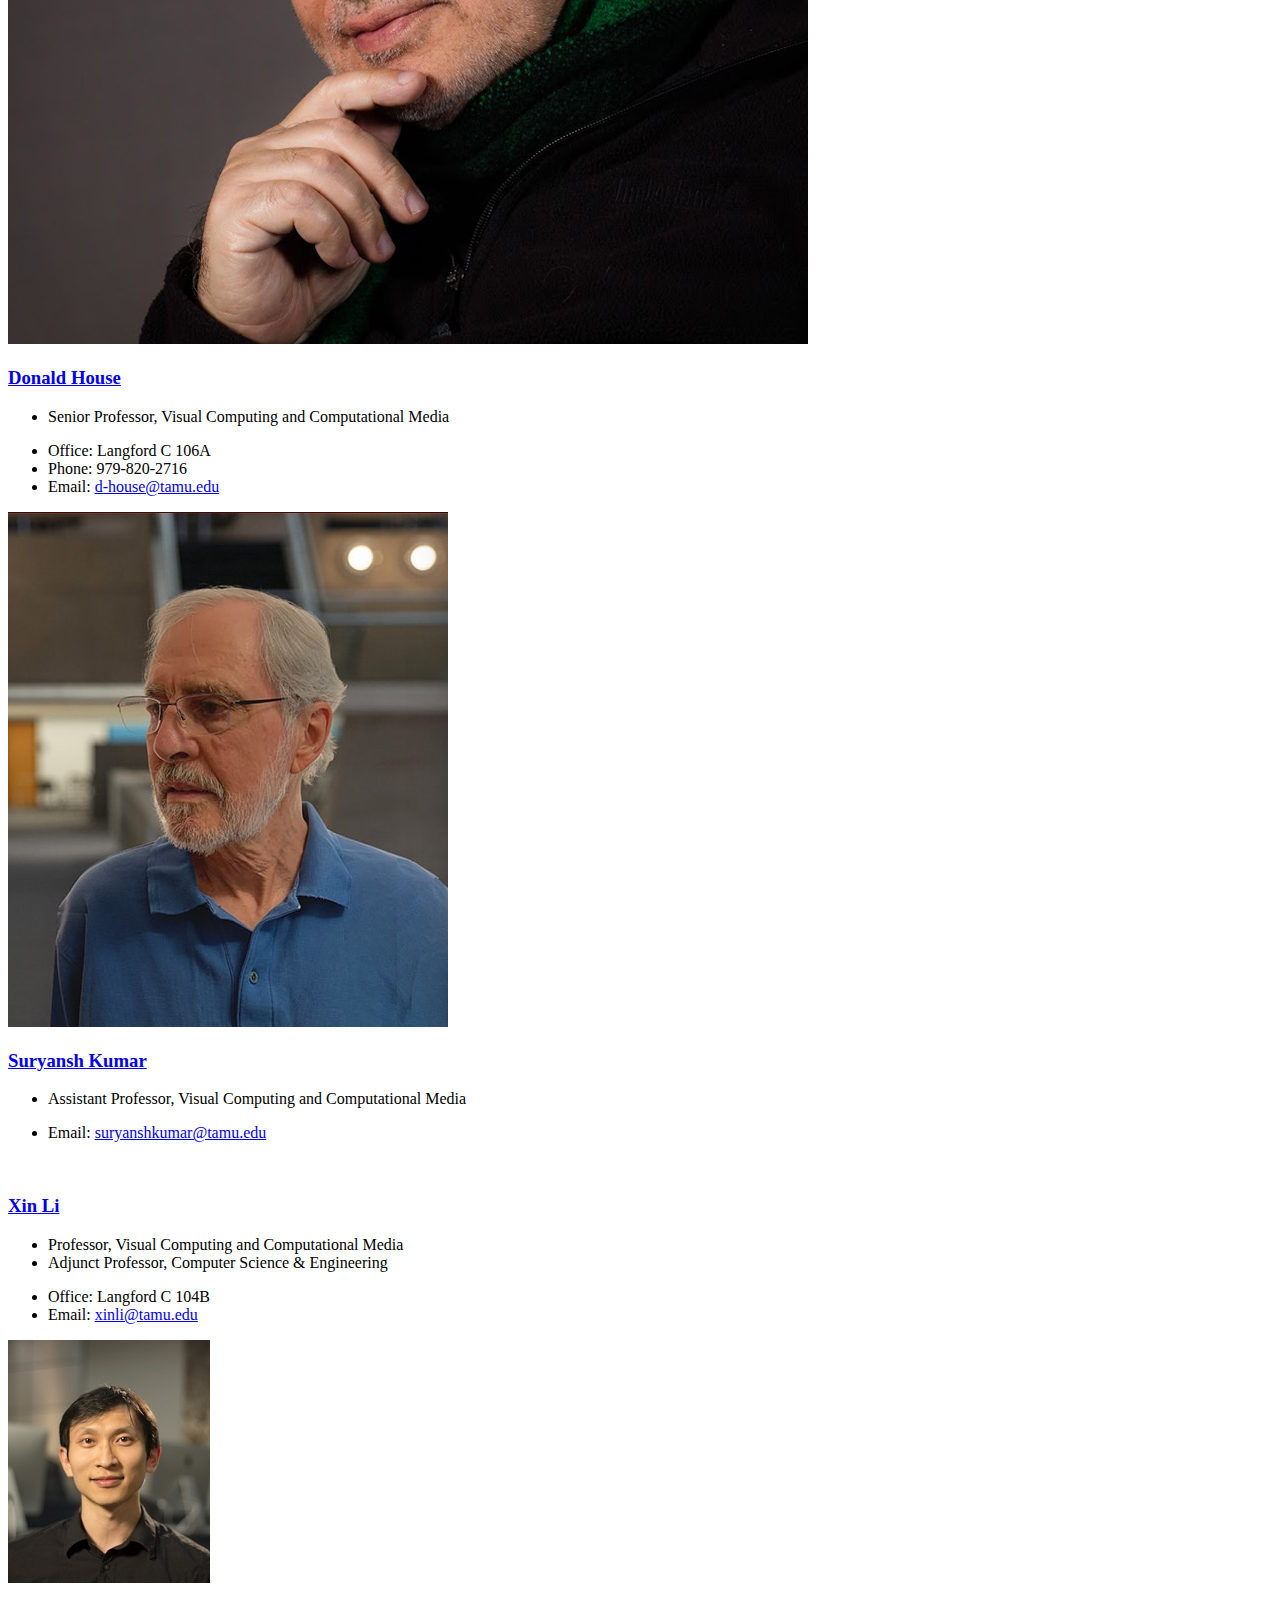
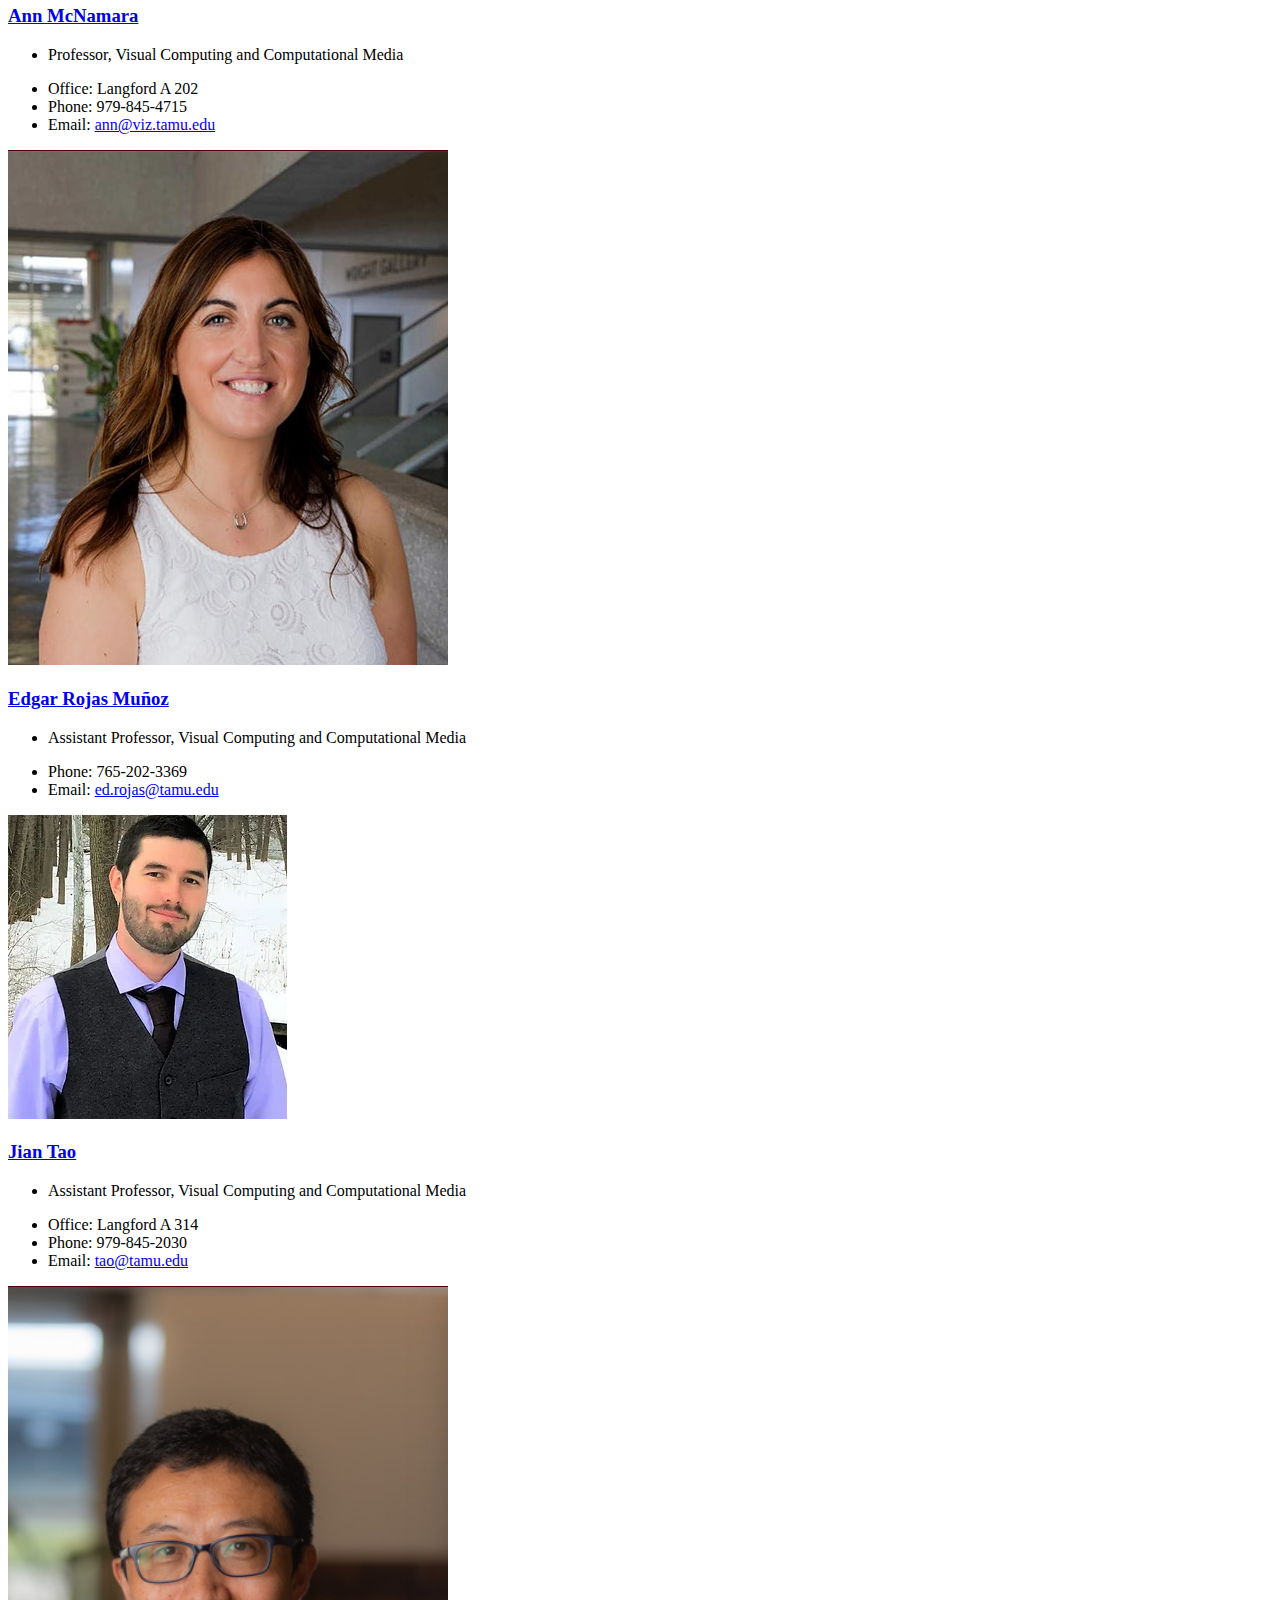
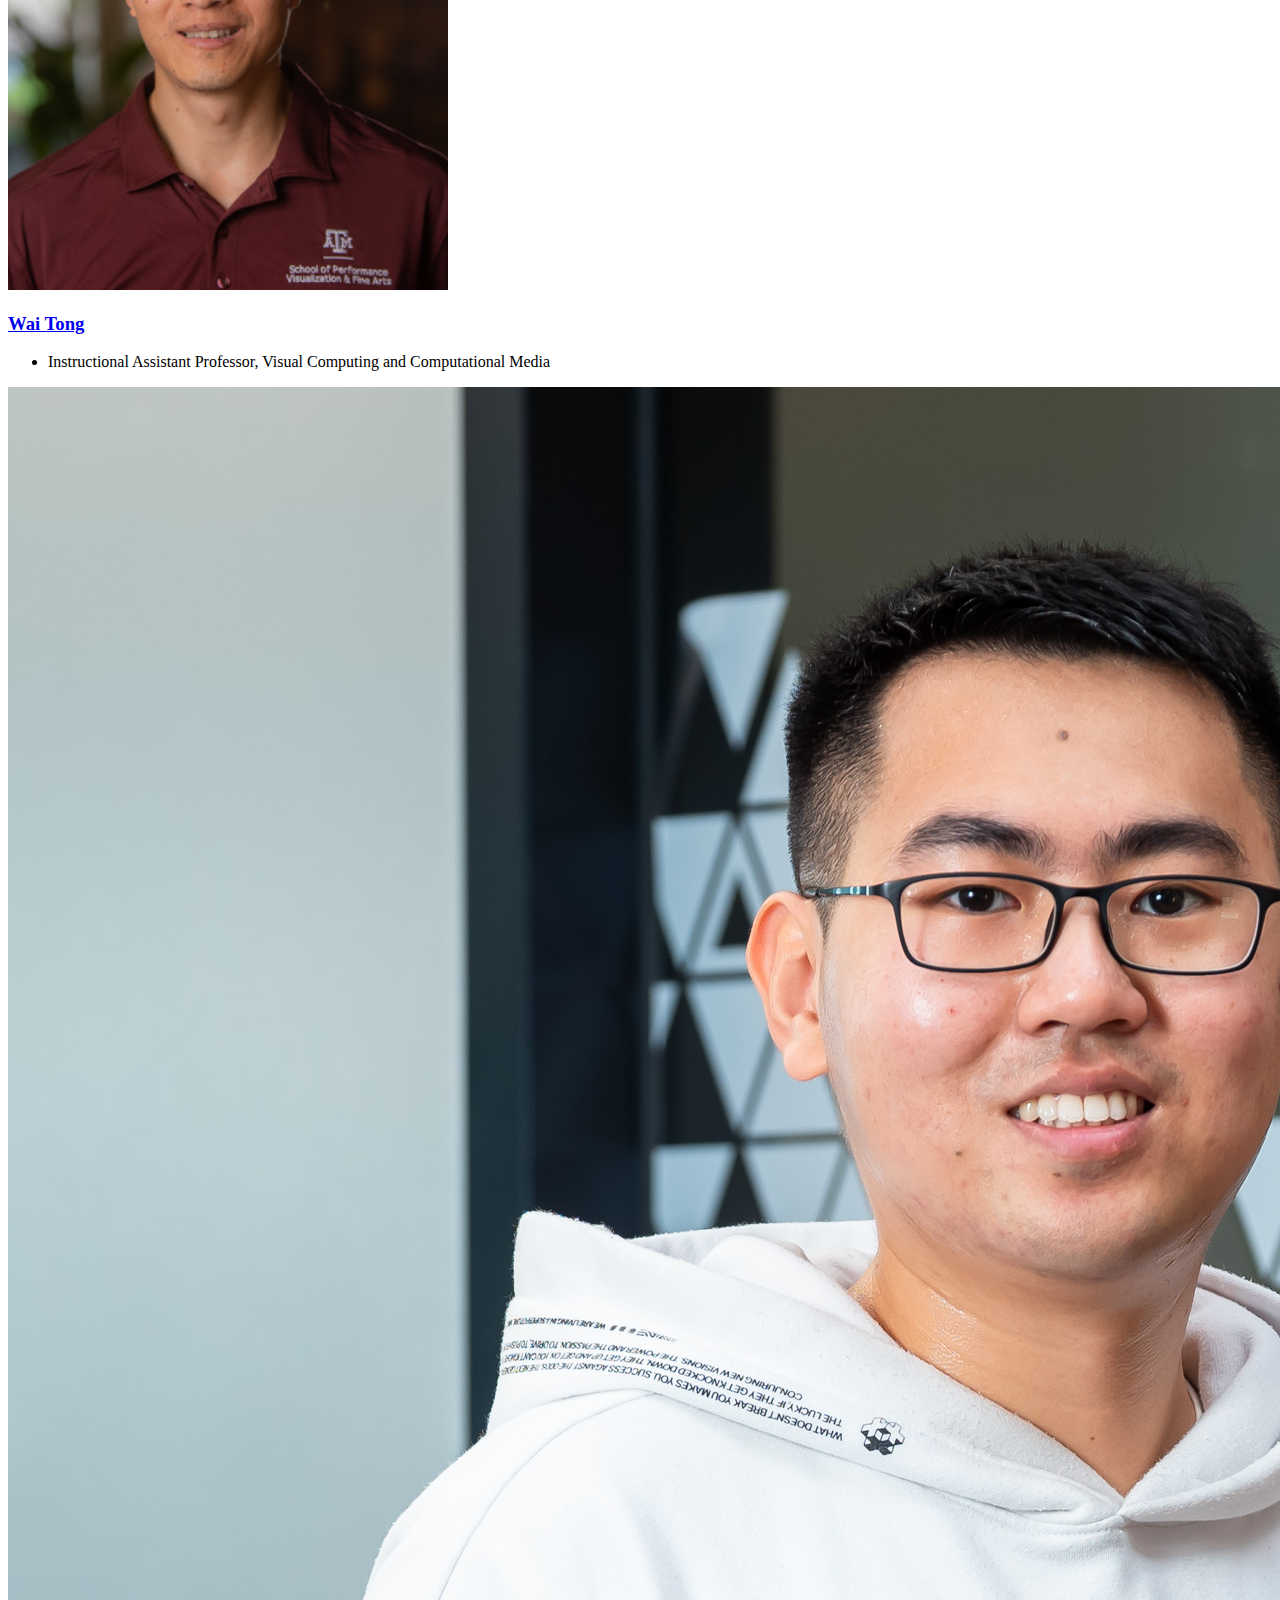
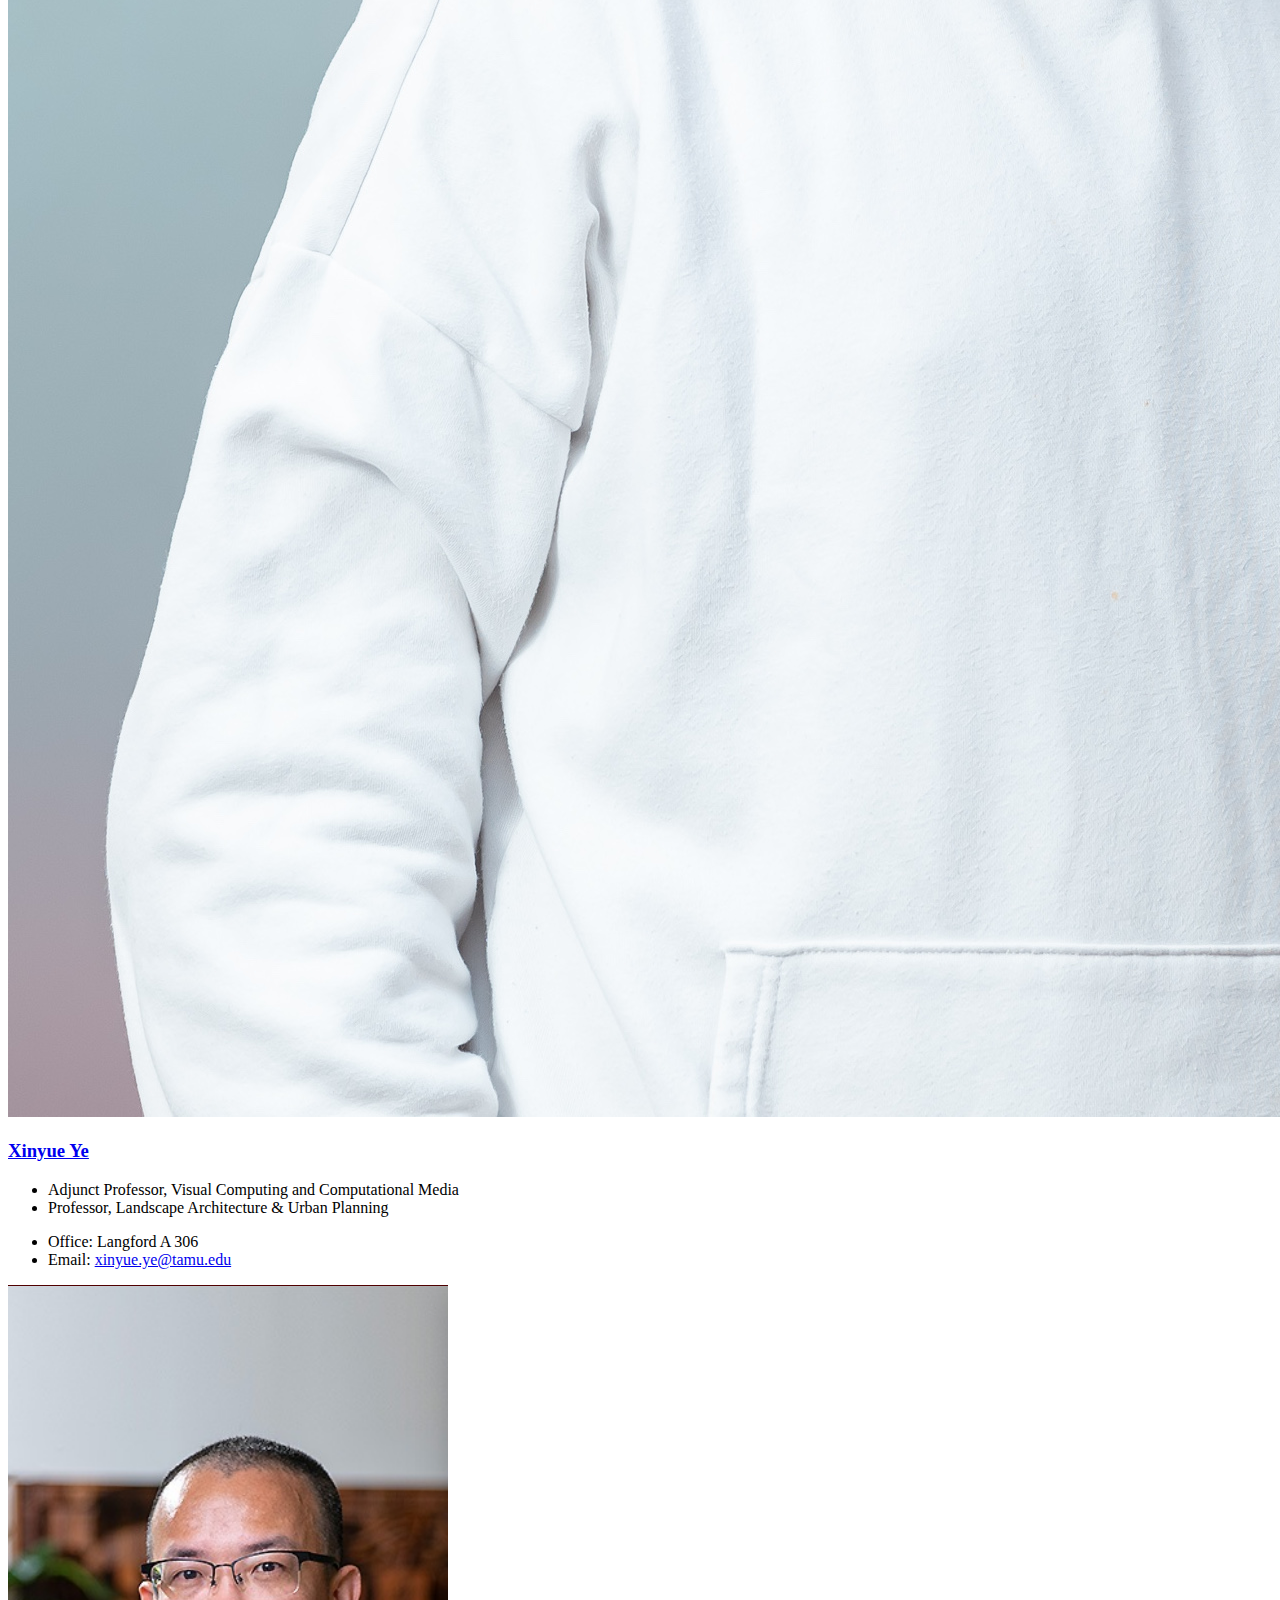
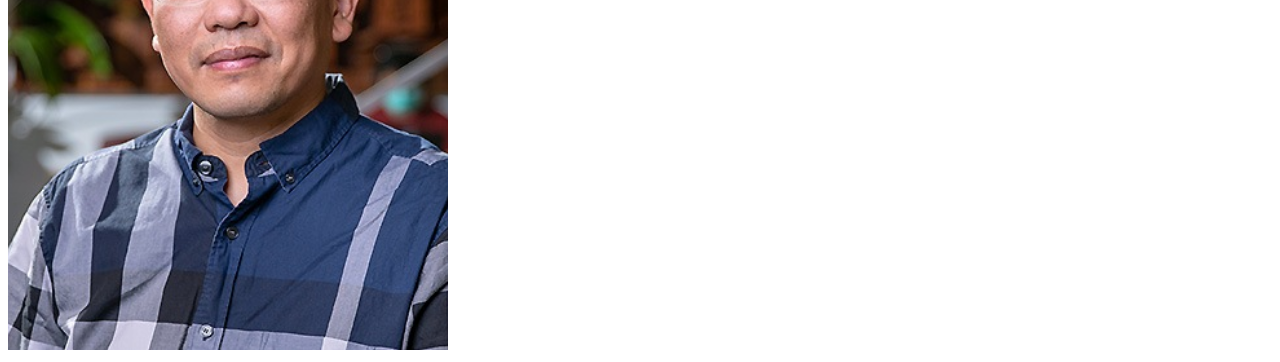
==== commit 73389318: "Update index.html" ====
--- a/index.html
+++ b/index.html
@@ -1,15 +1,15 @@
 <!DOCTYPE html>
 <html xmlns="http://www.w3.org/1999/xhtml" lang="en" xmlns:fb="https://www.facebook.com/2008/fbml" xmlns:og="http://ogp.me/ns#" class=" svg ellipsis arrow fileinputdirectory"><head>
 		<title>
-			Visual Computing and Interactive Media | Texas A&amp;M University School of Performance, Visualization & Fine Arts
+			Visual Computing and Computational Media | Texas A&amp;M University School of Performance, Visualization & Fine Arts
 		
 		</title>
 		<meta charset="UTF-8">
 		<meta content="text/html; charset=UTF-8" http-equiv="Content-type">
 		<meta content="width=device-width" name="viewport">
 		<meta content="a636cfb1ac1e0030269cfcf5dc8807da" name="id">	
-		<meta content="Visual Computing and Interactive Media Directory" name="title">
-        <meta content="Visual Computing and Interactive Media Directory" property="og:title"/>
+		<meta content="Visual Computing and Computational Media Directory" name="title">
+        <meta content="Visual Computing and Computational Media Directory" property="og:title"/>
         <meta content="https://engineering.tamu.edu/cse/profiles/index.html" name="url"/>
         <meta content="https://engineering.tamu.edu/cse/profiles/index.html" property="og:url"/>
         
@@ -143,19 +143,19 @@
 <nav aria-label="Breadcrumbs for the current page" class="breadcrumbs " role="complementary">
 <ul>
 																																																																					
-							<li><a href="https://pvfa.tamu.edu/">Home</a></li>
+							<li><a href="https://tamu-vcim.github.io/">Home</a></li>
 																														
-							<li><a href="https://pvfa.tamu.edu/">            Visual Computing and Interactive Media
+							<li><a href="https://pvfa.tamu.edu/">            School of PVFA
     </a></li>
 
 	
-									<li>Visual Computing and Interactive Media Directory</li>
+									<li>Section of Visual Computing and Computational Media Directory</li>
 			
 							</ul>
 </nav>
 										<div class="page-header__page-title">
 				<h1 class="headline-group headline-group--fancy">
-										<span class="head">Visual Computing and Interactive Media Directory</span>
+										<span class="head">Visual Computing and Computational Media Directory</span>
 				</h1>
 																			</div>
 								</div>
@@ -164,17 +164,14 @@
 <div id="maincontent" name="Main Page Content" role="main">
 			
 																									 								 
-			                        	     			<section aria-label="Visual Computing and Interactive Media Directory About our faculty and staff content 0" class=" section-wrap " role="region">
+			                        	     			<section aria-label="Visual Computing and Computational Media Directory About our faculty and staff content 0" class=" section-wrap " role="region">
 					<h2>About our faculty and staff</h2>
 
-    		    		<div class="html-content"><p>Our nationally recognized 
-faculty, researchers and professional staff are dedicated to excellence 
-in research, education, innovation and service. Learn more about the 
-individuals who make up the&nbsp;Department of Visual Computing and Interactive Media Directory&nbsp;by visiting their profiles.</p></div>
+    		    		<div class="html-content"><p>Our nationally recognized faculty, researchers and professional staff are dedicated to excellence in research, education, innovation and service."   change to "Our nationally recognized faculty, researchers and professional staff are dedicated to excellence in research, education, and innovation in Visual Computing, Computer Graphics, Computer Vision, and Virtual Reality.</p></div>
     		                		</section>
 				
 			
-																									 							<section aria-label="Visual Computing and Interactive Media Directory" class="section-wrap section-wrap--shade section-wrap--short" role="region">
+																									 							<section aria-label="Visual Computing and Computational Media Directory" class="section-wrap section-wrap--shade section-wrap--short" role="region">
 		<div class="filter-bar ">
 			<div class="filter-bar__wrapper">
 				<form>
@@ -194,8 +191,8 @@
 			</div>
 		</div>        
 
-			                	            	     			<section aria-label="Visual Computing and Interactive Media Directory content 1" class=" section-wrap " role="region">
-																						 		<div class="directory profile-list" data-tags="Visual Computing and Interactive Media|vcim"><div class="profile"><div class="profile__details"><h3 class="headline-group profile__headline"><a href="https://people.tamu.edu/~ergun/" target="_top" class="head link--has-icon"><span>Ergun Akleman</span></a></h3><div class="profile__titles"><ul><li>Professor, Visual Computing and Computation Media</li><li>
+			                	            	     			<section aria-label="Visual Computing and Computational Media Directory content 1" class=" section-wrap " role="region">
+																						 		<div class="directory profile-list" data-tags="Visual Computing and Computational Media|vcim"><div class="profile"><div class="profile__details"><h3 class="headline-group profile__headline"><a href="https://people.tamu.edu/~ergun/" target="_top" class="head link--has-icon"><span>Ergun Akleman</span></a></h3><div class="profile__titles"><ul><li>Professor, Visual Computing and Computation Media</li><li>
                                                                                                     Adjunct Professor, Department of Computer Science and Engineering</li></ul></div><div class="profile__contact"><ul><li><span class="profile__contact-label">Office: </span> Langford A 105</li><li><span class="profile__contact-label">Phone: </span> 979-845-6599</li><li><span class="profile__contact-label">Email: </span><a href="mailto:ergun.akleman@tamu.edu">ergun.akleman@tamu.edu</a></li></ul></div></div><div class="profile__image"><img class=" lazyloaded" src="image/ergun_akleman.jpg" alt=""></div></div>
                                                                                                     
                                                                                                     <div class="profile"><div class="profile__details"><h3 class="headline-group profile__headline"><a href="https://pvfa.tamu.edu/staff/donald-house/" target="_top" class="head link--has-icon"><span>Donald House</span></a></h3><div class="profile__titles"><ul><li>Senior Professor, Visual Computing and Computational Media</li></ul></div><div class="profile__contact"><ul><li><span class="profile__contact-label">Office: </span> Langford C 106A</li><li><span class="profile__contact-label">Phone: </span> 979-820-2716</li><li><span class="profile__contact-label">Email: </span><a href="mailto:d-house@tamu.edu">d-house@tamu.edu</a></li></ul></div></div><div class="profile__image"><img class=" lazyloaded" src="image/don_house.png" alt=""></div></div>
@@ -213,7 +210,7 @@
 
                                                                                                     <div class="profile"><div class="profile__details"><h3 class="headline-group profile__headline"><a href="https://pvfa.tamu.edu/staff/jian-tao/" target="_top" class="head link--has-icon"><span>Jian Tao</span></a></h3><div class="profile__titles"><ul><li>Assistant Professor, Visual Computing and Computational Media</li></ul></div><div class="profile__contact"><ul><li><span class="profile__contact-label">Office: </span> Langford A 314</li><li><span class="profile__contact-label">Phone: </span> 979-845-2030</li><li><span class="profile__contact-label">Email: </span><a href="mailto:tao@tamu.edu">tao@tamu.edu</a></li></ul></div></div><div class="profile__image"><img class=" lazyloaded" src="image/Jian_tao.png" alt=""></div></div>
 
-                                                                                                    <div class="profile"><div class="profile__details"><h3 class="headline-group profile__headline"><a href="https://wtong2017.github.io/" target="_top" class="head link--has-icon"><span>Wai Tong</span></a></h3><div class="profile__titles"><ul><li>Assistant Professor, Visual Computing and Computational Media</li></ul></div><div class="profile__contact"></div></div><div class="profile__image"><img class=" lazyloaded" src="image/Wai_Tong.jpeg" alt=""></div></div>
+                                                                                                    <div class="profile"><div class="profile__details"><h3 class="headline-group profile__headline"><a href="https://wtong2017.github.io/" target="_top" class="head link--has-icon"><span>Wai Tong</span></a></h3><div class="profile__titles"><ul><li>Instructional Assistant Professor, Visual Computing and Computational Media</li></ul></div><div class="profile__contact"></div></div><div class="profile__image"><img class=" lazyloaded" src="image/Wai_Tong.jpeg" alt=""></div></div>
                                                                                                     
                                                                                                     <div class="profile"><div class="profile__details"><h3 class="headline-group profile__headline"><a href="https://www.arch.tamu.edu/staff/xinyue-ye/" target="_top" class="head link--has-icon"><span>Xinyue Ye</span></a></h3><div class="profile__titles"><ul><li>Adjunct Professor, Visual Computing and Computational Media
                                                                                                     </li><li>Professor, Landscape Architecture & Urban Planning</li></ul></div><div class="profile__contact"><ul><li><span class="profile__contact-label">Office: </span> Langford A 306 </li><li><span class="profile__contact-label">Email: </span><a href="mailto:xinyue@tamu.edu">xinyue.ye@tamu.edu</a></li></ul></div></div><div class="profile__image"><img class=" lazyloaded" src="image/Xinyue_Ye.png" alt=""></div></div>
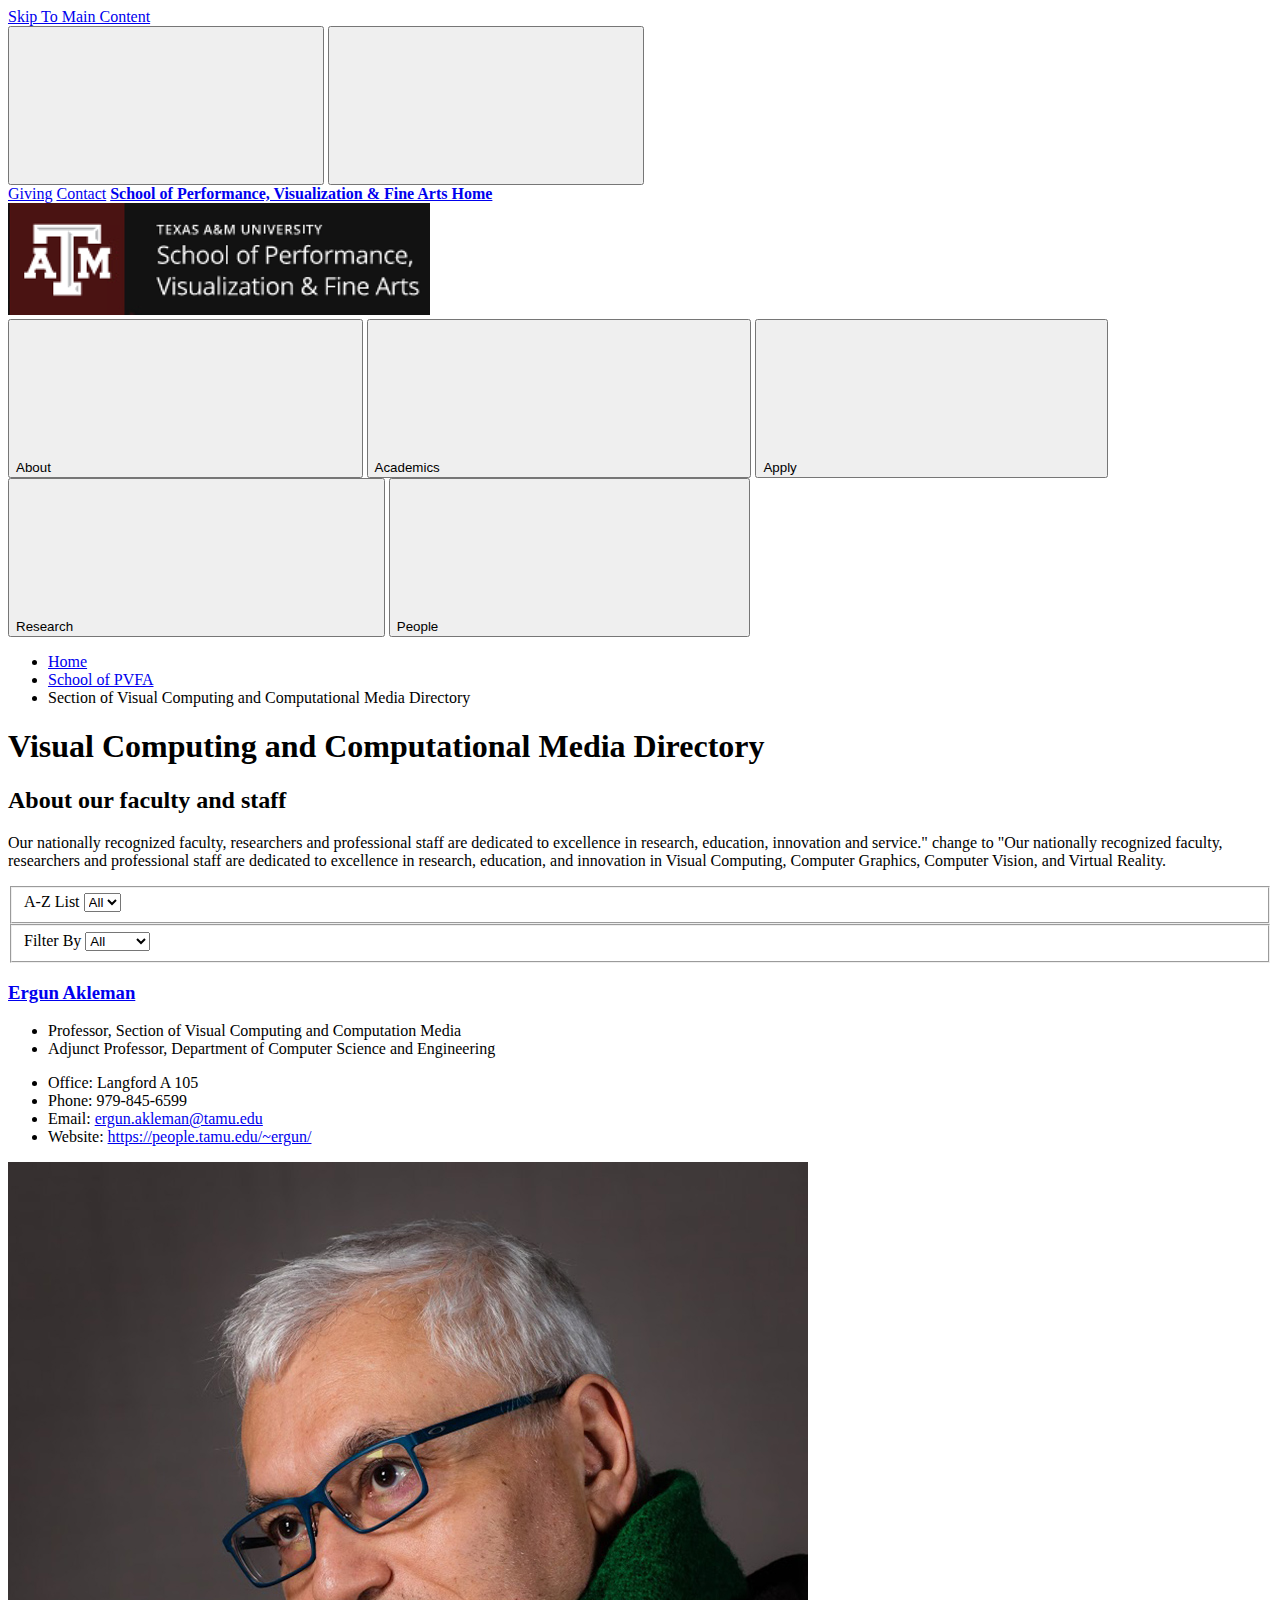
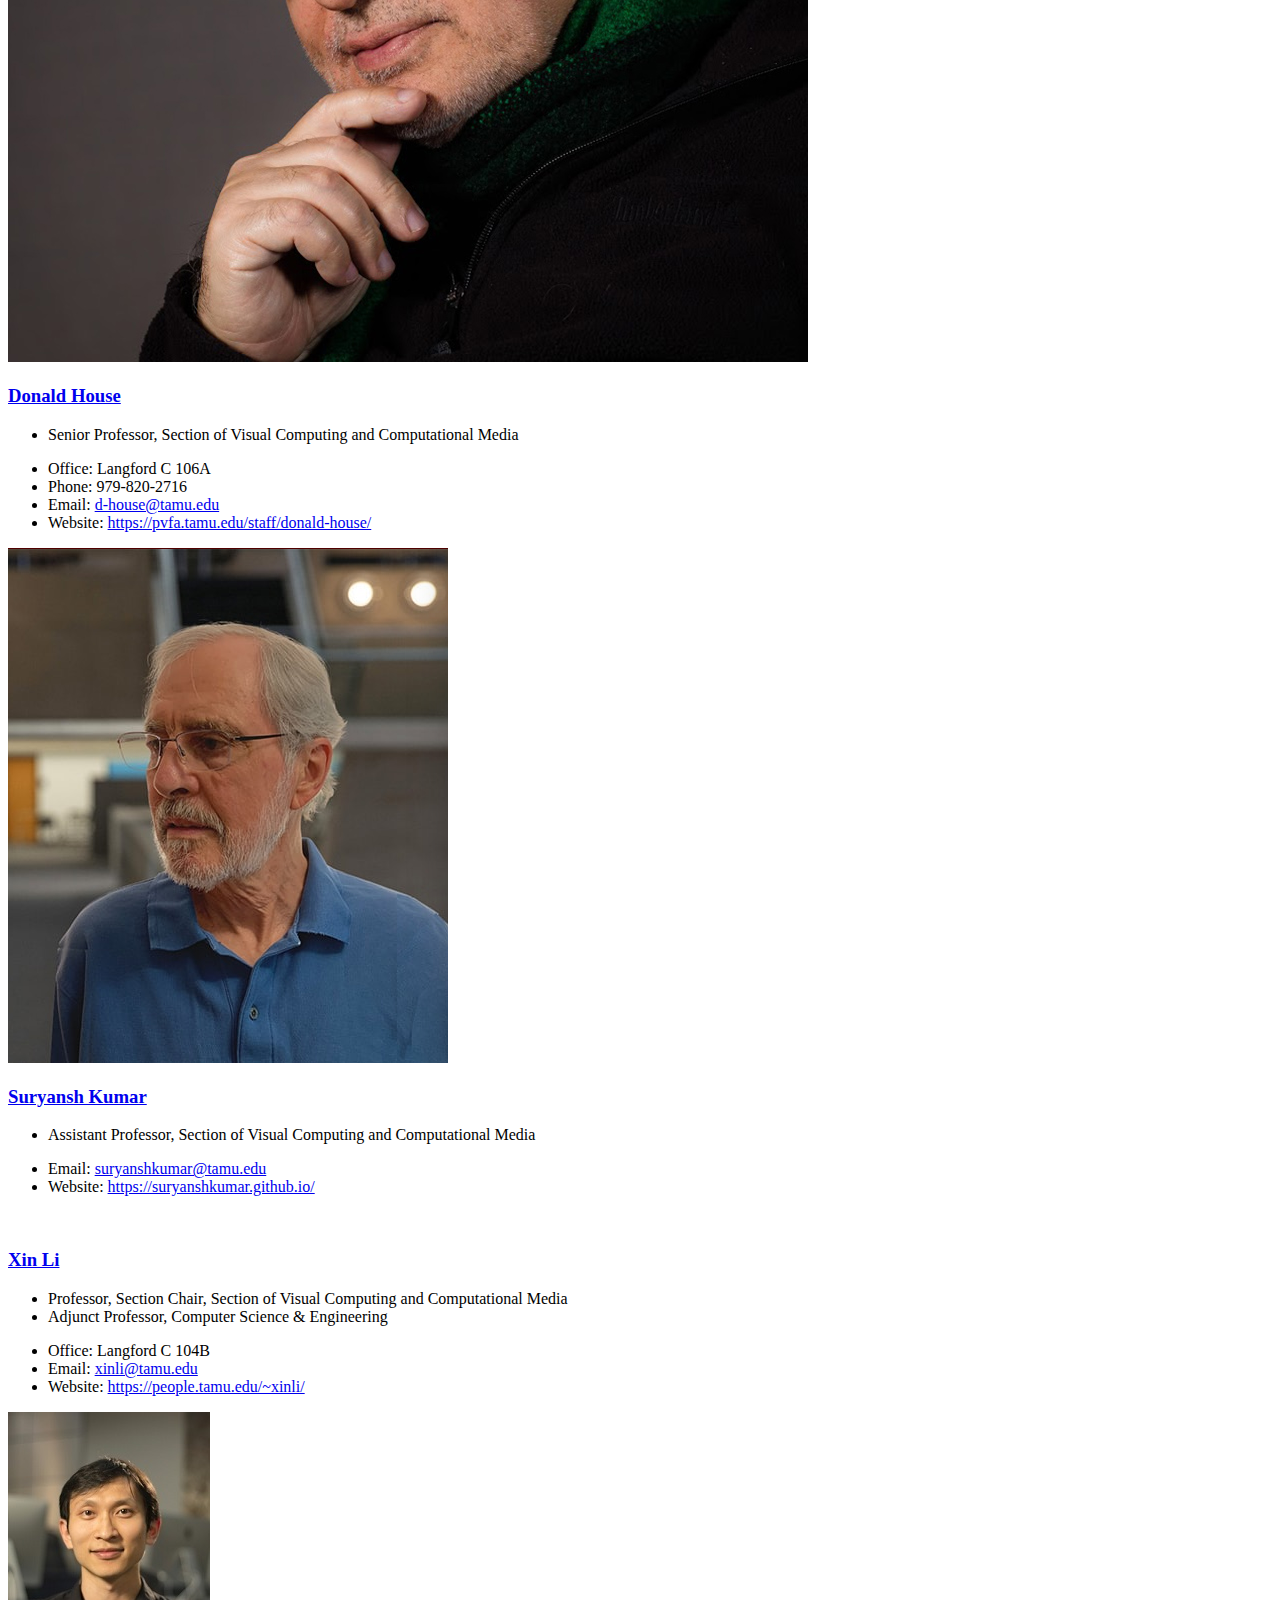
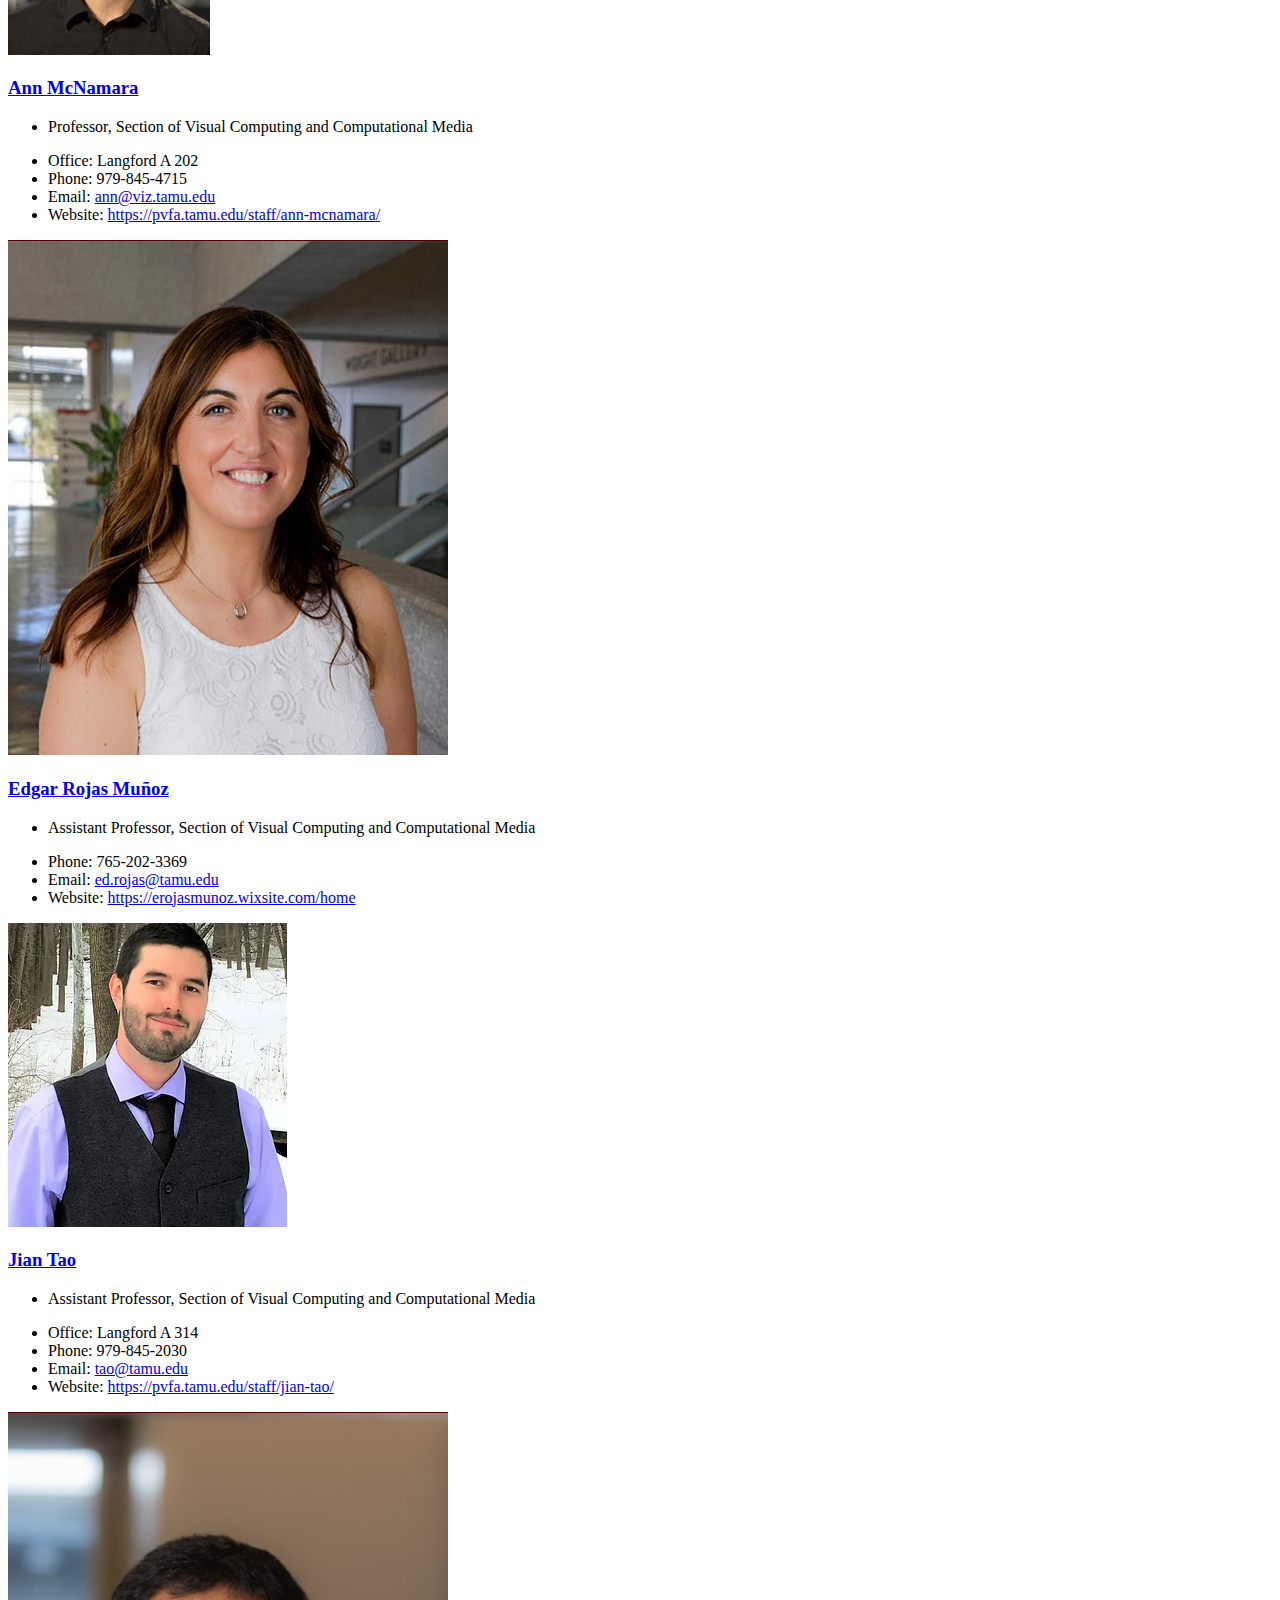
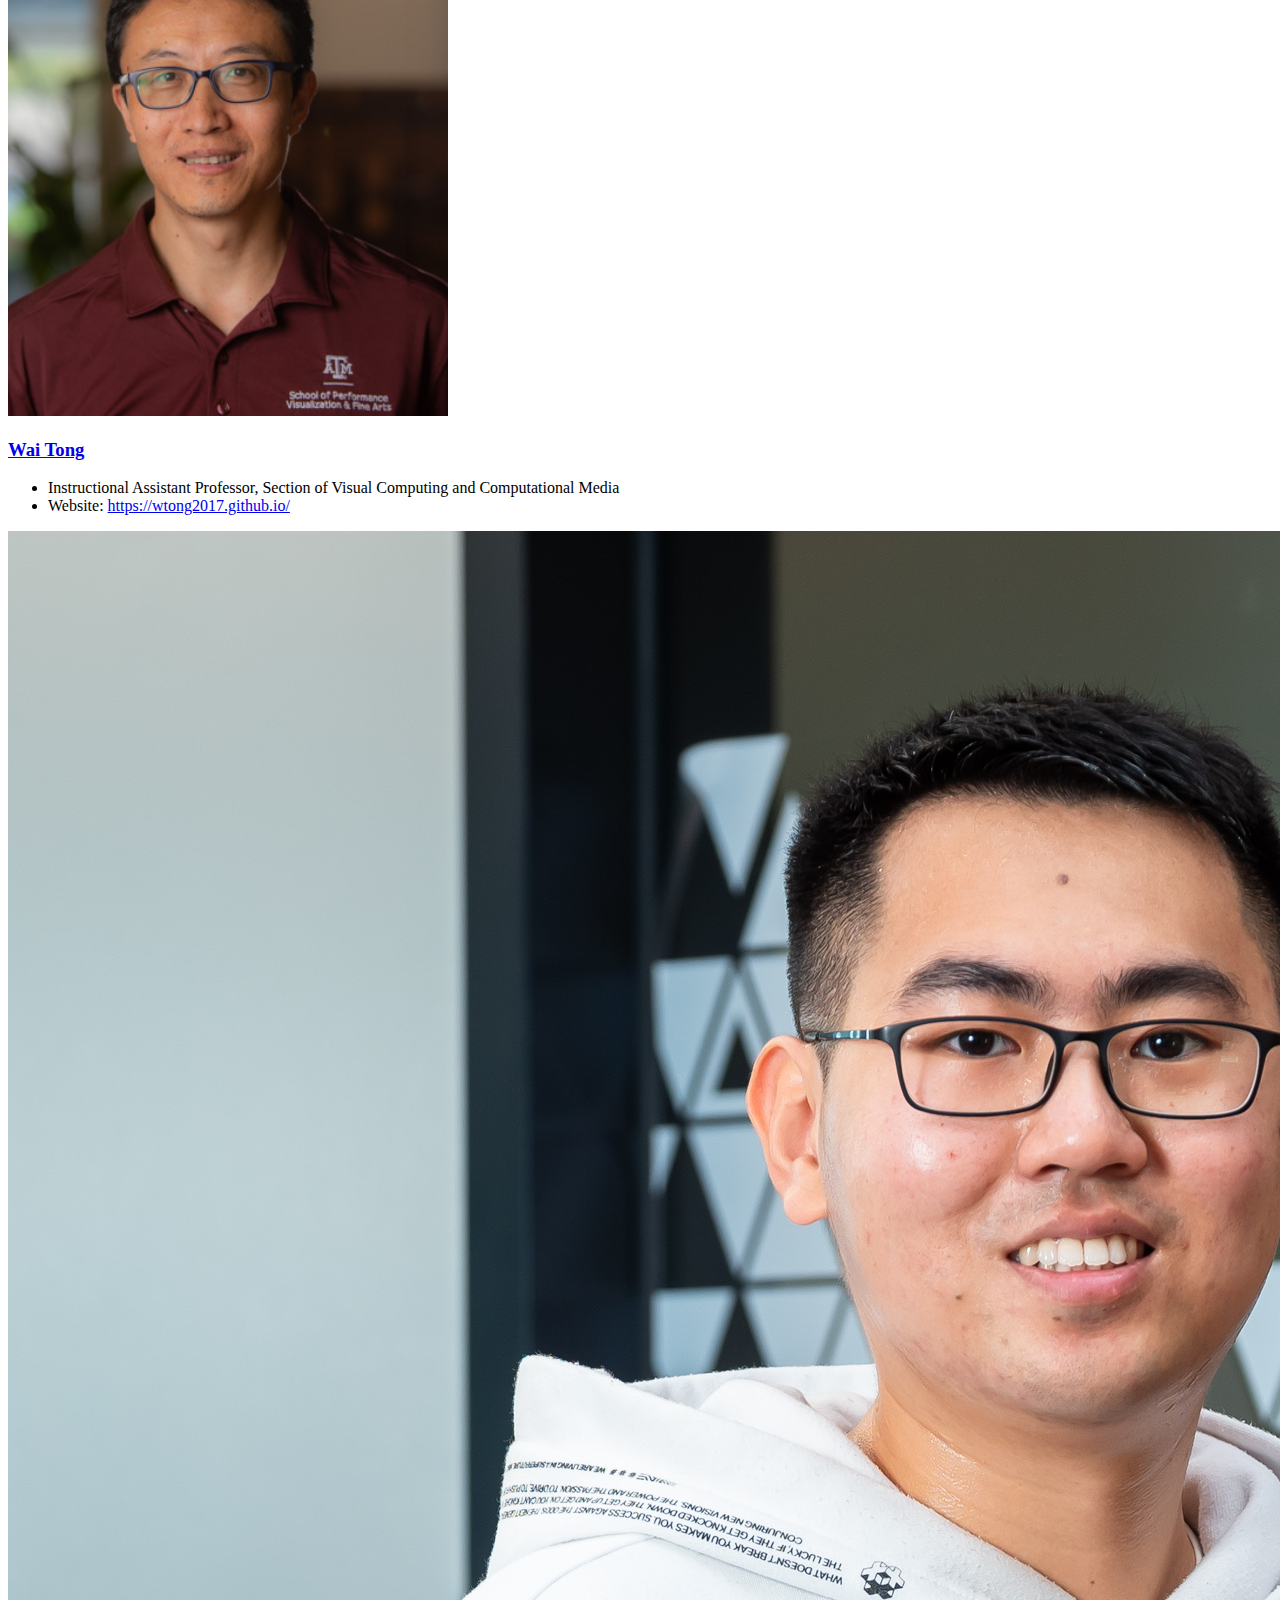
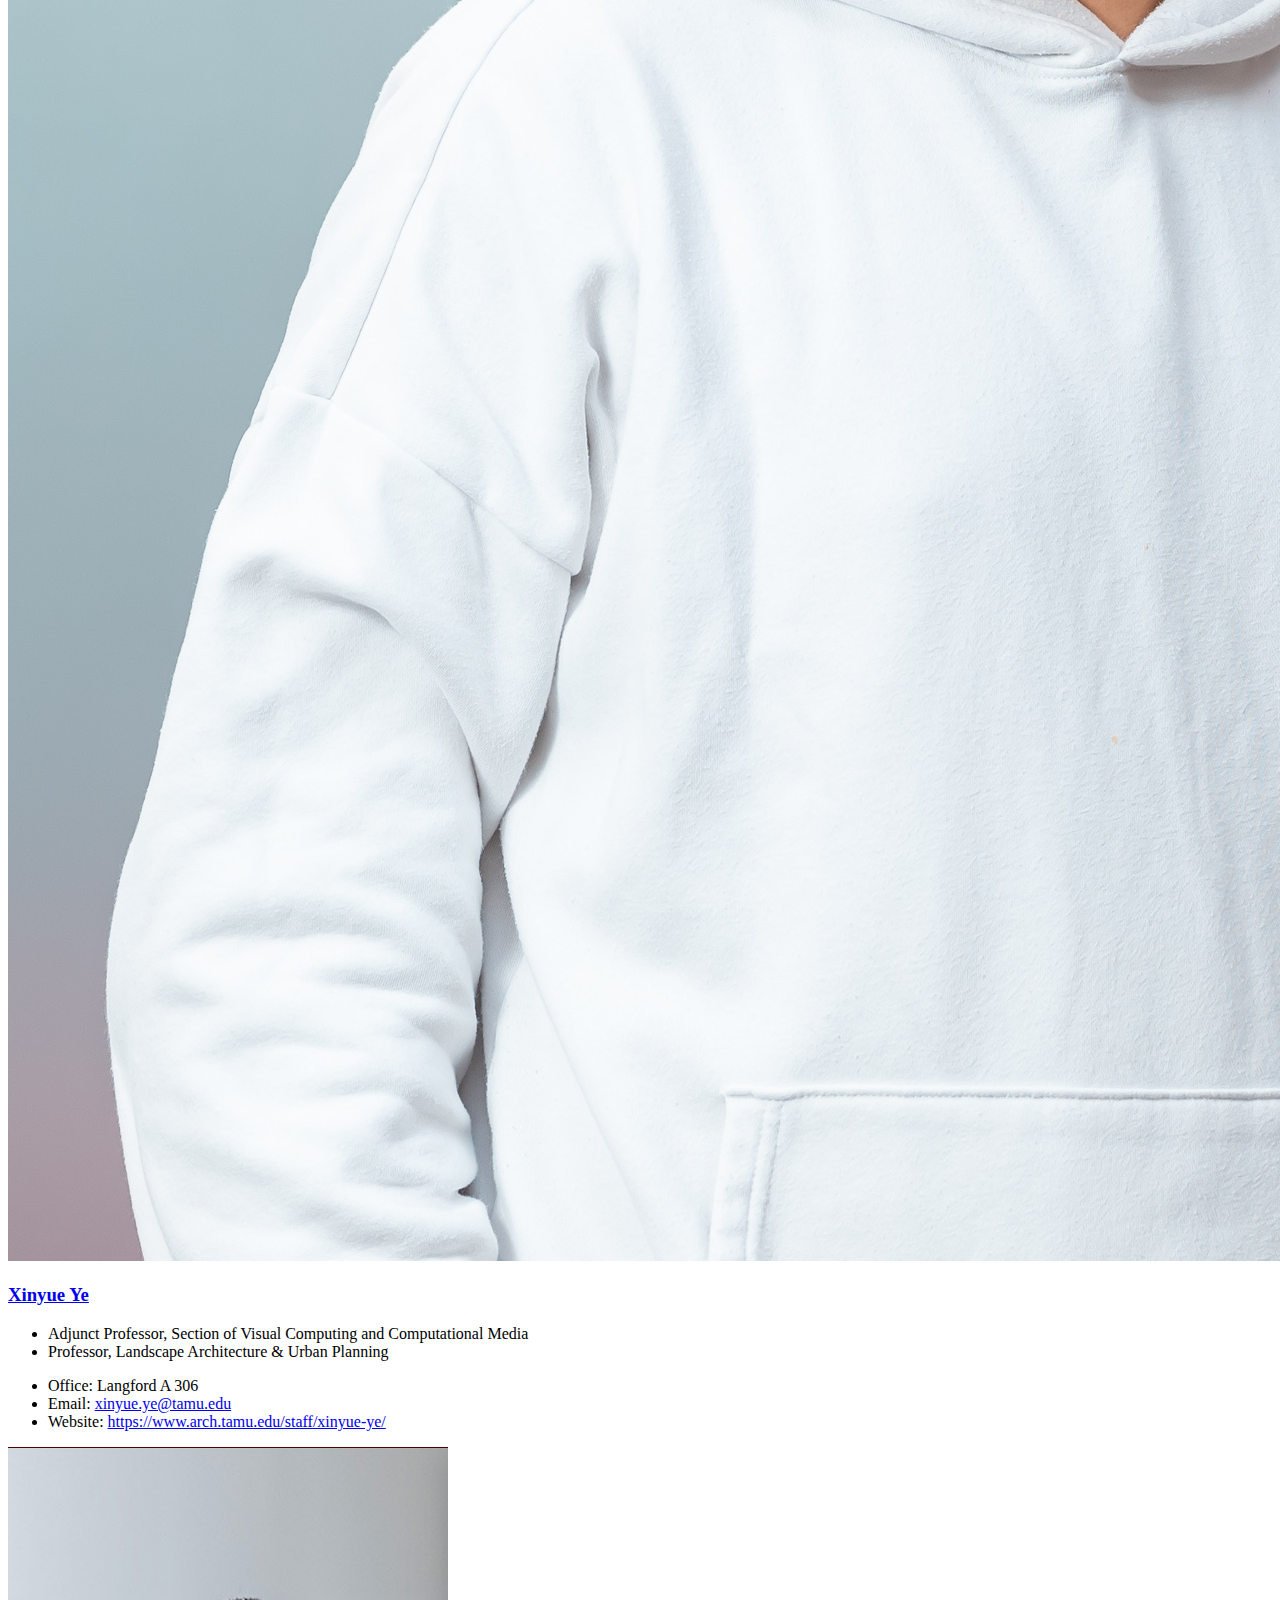
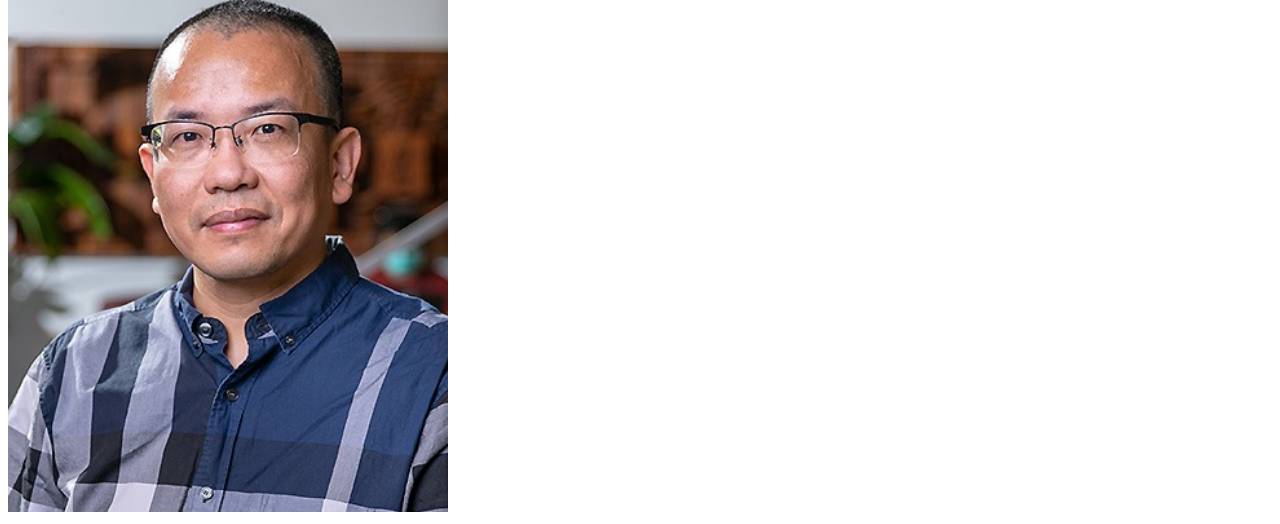
==== commit 0f264054: "Update index.html" ====
--- a/index.html
+++ b/index.html
@@ -192,28 +192,28 @@
 		</div>        
 
 			                	            	     			<section aria-label="Visual Computing and Computational Media Directory content 1" class=" section-wrap " role="region">
-																						 		<div class="directory profile-list" data-tags="Visual Computing and Computational Media|vcim"><div class="profile"><div class="profile__details"><h3 class="headline-group profile__headline"><a href="https://people.tamu.edu/~ergun/" target="_top" class="head link--has-icon"><span>Ergun Akleman</span></a></h3><div class="profile__titles"><ul><li>Professor, Visual Computing and Computation Media</li><li>
-                                                                                                    Adjunct Professor, Department of Computer Science and Engineering</li></ul></div><div class="profile__contact"><ul><li><span class="profile__contact-label">Office: </span> Langford A 105</li><li><span class="profile__contact-label">Phone: </span> 979-845-6599</li><li><span class="profile__contact-label">Email: </span><a href="mailto:ergun.akleman@tamu.edu">ergun.akleman@tamu.edu</a></li></ul></div></div><div class="profile__image"><img class=" lazyloaded" src="image/ergun_akleman.jpg" alt=""></div></div>
-                                                                                                    
-                                                                                                    <div class="profile"><div class="profile__details"><h3 class="headline-group profile__headline"><a href="https://pvfa.tamu.edu/staff/donald-house/" target="_top" class="head link--has-icon"><span>Donald House</span></a></h3><div class="profile__titles"><ul><li>Senior Professor, Visual Computing and Computational Media</li></ul></div><div class="profile__contact"><ul><li><span class="profile__contact-label">Office: </span> Langford C 106A</li><li><span class="profile__contact-label">Phone: </span> 979-820-2716</li><li><span class="profile__contact-label">Email: </span><a href="mailto:d-house@tamu.edu">d-house@tamu.edu</a></li></ul></div></div><div class="profile__image"><img class=" lazyloaded" src="image/don_house.png" alt=""></div></div>
-                                                                                                    
-                                                                                                    <div class="profile"><div class="profile__details"><h3 class="headline-group profile__headline"><a href="https://suryanshkumar.github.io/" target="_top" class="head link--has-icon"><span>Suryansh Kumar</span></a></h3><div class="profile__titles"><ul><li>Assistant Professor, Visual Computing and Computational Media</li></ul></div><div class="profile__contact"><ul><li><span class="profile__contact-label">Email: </span><a href="mailto:suryanshkumar@tamu.edu">suryanshkumar@tamu.edu</a></li></ul></div></div><div class="profile__image"><img class=" lazyloaded" src="image/suryansh_kumar.JPG" alt=""></div></div>
-                                                                                                    
-
-                                                                                                    <div class="profile"><div class="profile__details"><h3 class="headline-group profile__headline"><a href="https://people.tamu.edu/~xinli/" target="_top" class="head link--has-icon"><span>Xin Li</span></a></h3><div class="profile__titles"><ul><li>Professor, Visual Computing and Computational Media
-                                                                                                        </li><li>Adjunct Professor, Computer Science & Engineering</li></ul></div><div class="profile__contact"><ul><li><span class="profile__contact-label">Office: </span> Langford C 104B </li><li><span class="profile__contact-label">Email: </span><a href="mailto:xinli@tamu.edu">xinli@tamu.edu</a></li></ul></div></div><div class="profile__image"><img class=" lazyloaded" src="image/XinLi.jpg" alt=""></div></div>
-
-                                                                                                    <div class="profile"><div class="profile__details"><h3 class="headline-group profile__headline"><a href="https://pvfa.tamu.edu/staff/ann-mcnamara/" target="_top" class="head link--has-icon"><span>Ann McNamara</span></a></h3><div class="profile__titles"><ul><li>Professor, Visual Computing and Computational Media
-                                                                                                        </li></ul></div><div class="profile__contact"><ul><li><span class="profile__contact-label">Office: </span> Langford A 202 </li><li><span class="profile__contact-label">Phone: </span> 979-845-4715</li><li><span class="profile__contact-label">Email: </span><a href="mailto:ann@viz.tamu.edu">ann@viz.tamu.edu</a></li></ul></div></div><div class="profile__image"><img class=" lazyloaded" src="image/Ann_McNamara.png" alt=""></div></div>
-
-                                                                                                    <div class="profile"><div class="profile__details"><h3 class="headline-group profile__headline"><a href="https://erojasmunoz.wixsite.com/home" target="_top" class="head link--has-icon"><span>Edgar Rojas Muñoz</span></a></h3><div class="profile__titles"><ul><li>Assistant Professor, Visual Computing and Computational Media</li></ul></div><div class="profile__contact"><ul><li><span class="profile__contact-label">Phone: </span> 765-202-3369</li><li><span class="profile__contact-label">Email: </span><a href="mailto:ed.rojas@tamu.edu">ed.rojas@tamu.edu</a></li></ul></div></div><div class="profile__image"><img class=" lazyloaded" src="image/edgar.webp" alt=""></div></div>
-
-                                                                                                    <div class="profile"><div class="profile__details"><h3 class="headline-group profile__headline"><a href="https://pvfa.tamu.edu/staff/jian-tao/" target="_top" class="head link--has-icon"><span>Jian Tao</span></a></h3><div class="profile__titles"><ul><li>Assistant Professor, Visual Computing and Computational Media</li></ul></div><div class="profile__contact"><ul><li><span class="profile__contact-label">Office: </span> Langford A 314</li><li><span class="profile__contact-label">Phone: </span> 979-845-2030</li><li><span class="profile__contact-label">Email: </span><a href="mailto:tao@tamu.edu">tao@tamu.edu</a></li></ul></div></div><div class="profile__image"><img class=" lazyloaded" src="image/Jian_tao.png" alt=""></div></div>
-
-                                                                                                    <div class="profile"><div class="profile__details"><h3 class="headline-group profile__headline"><a href="https://wtong2017.github.io/" target="_top" class="head link--has-icon"><span>Wai Tong</span></a></h3><div class="profile__titles"><ul><li>Instructional Assistant Professor, Visual Computing and Computational Media</li></ul></div><div class="profile__contact"></div></div><div class="profile__image"><img class=" lazyloaded" src="image/Wai_Tong.jpeg" alt=""></div></div>
-                                                                                                    
-                                                                                                    <div class="profile"><div class="profile__details"><h3 class="headline-group profile__headline"><a href="https://www.arch.tamu.edu/staff/xinyue-ye/" target="_top" class="head link--has-icon"><span>Xinyue Ye</span></a></h3><div class="profile__titles"><ul><li>Adjunct Professor, Visual Computing and Computational Media
-                                                                                                    </li><li>Professor, Landscape Architecture & Urban Planning</li></ul></div><div class="profile__contact"><ul><li><span class="profile__contact-label">Office: </span> Langford A 306 </li><li><span class="profile__contact-label">Email: </span><a href="mailto:xinyue@tamu.edu">xinyue.ye@tamu.edu</a></li></ul></div></div><div class="profile__image"><img class=" lazyloaded" src="image/Xinyue_Ye.png" alt=""></div></div>
+																						 		<div class="directory profile-list" data-tags="Visual Computing and Computational Media|vcim"><div class="profile"><div class="profile__details"><h3 class="headline-group profile__headline"><a href="https://people.tamu.edu/~ergun/" target="_top" class="head link--has-icon"><span>Ergun Akleman</span></a></h3><div class="profile__titles"><ul><li>Professor, Section of Visual Computing and Computation Media</li><li>
+                                                                                                    Adjunct Professor, Department of Computer Science and Engineering</li></ul></div><div class="profile__contact"><ul><li><span class="profile__contact-label">Office: </span> Langford A 105</li><li><span class="profile__contact-label">Phone: </span> 979-845-6599</li><li><span class="profile__contact-label">Email: </span><a href="mailto:ergun.akleman@tamu.edu">ergun.akleman@tamu.edu</a></li><li><span class="profile__contact-label">Website: </span><a href="https://people.tamu.edu/~ergun/">https://people.tamu.edu/~ergun/</a></li></ul></div></div><div class="profile__image"><img class=" lazyloaded" src="image/ergun_akleman.jpg" alt=""></div></div>
+                                                                                                    
+                                                                                                    <div class="profile"><div class="profile__details"><h3 class="headline-group profile__headline"><a href="https://pvfa.tamu.edu/staff/donald-house/" target="_top" class="head link--has-icon"><span>Donald House</span></a></h3><div class="profile__titles"><ul><li>Senior Professor, Section of Visual Computing and Computational Media</li></ul></div><div class="profile__contact"><ul><li><span class="profile__contact-label">Office: </span> Langford C 106A</li><li><span class="profile__contact-label">Phone: </span> 979-820-2716</li><li><span class="profile__contact-label">Email: </span><a href="mailto:d-house@tamu.edu">d-house@tamu.edu</a></li><li><span class="profile__contact-label">Website: </span><a href="https://pvfa.tamu.edu/staff/donald-house/">https://pvfa.tamu.edu/staff/donald-house/</a></li></ul></div></div><div class="profile__image"><img class=" lazyloaded" src="image/don_house.png" alt=""></div></div>
+                                                                                                    
+                                                                                                    <div class="profile"><div class="profile__details"><h3 class="headline-group profile__headline"><a href="https://suryanshkumar.github.io/" target="_top" class="head link--has-icon"><span>Suryansh Kumar</span></a></h3><div class="profile__titles"><ul><li>Assistant Professor, Section of Visual Computing and Computational Media</li></ul></div><div class="profile__contact"><ul><li><span class="profile__contact-label">Email: </span><a href="mailto:suryanshkumar@tamu.edu">suryanshkumar@tamu.edu</a></li><li><span class="profile__contact-label">Website: </span><a href="https://suryanshkumar.github.io/">https://suryanshkumar.github.io/</a></li></ul></div></div><div class="profile__image"><img class=" lazyloaded" src="image/suryansh_kumar.JPG" alt=""></div></div>
+                                                                                                    
+
+                                                                                                    <div class="profile"><div class="profile__details"><h3 class="headline-group profile__headline"><a href="https://people.tamu.edu/~xinli/" target="_top" class="head link--has-icon"><span>Xin Li</span></a></h3><div class="profile__titles"><ul><li>Professor, Section Chair, Section of Visual Computing and Computational Media
+                                                                                                        </li><li>Adjunct Professor, Computer Science & Engineering</li></ul></div><div class="profile__contact"><ul><li><span class="profile__contact-label">Office: </span> Langford C 104B </li><li><span class="profile__contact-label">Email: </span><a href="mailto:xinli@tamu.edu">xinli@tamu.edu</a></li><li><span class="profile__contact-label">Website: </span><a href="https://people.tamu.edu/~xinli/">https://people.tamu.edu/~xinli/</a></li></ul></div></div><div class="profile__image"><img class=" lazyloaded" src="image/XinLi.jpg" alt=""></div></div>
+
+                                                                                                    <div class="profile"><div class="profile__details"><h3 class="headline-group profile__headline"><a href="https://pvfa.tamu.edu/staff/ann-mcnamara/" target="_top" class="head link--has-icon"><span>Ann McNamara</span></a></h3><div class="profile__titles"><ul><li>Professor, Section of Visual Computing and Computational Media
+                                                                                                        </li></ul></div><div class="profile__contact"><ul><li><span class="profile__contact-label">Office: </span> Langford A 202 </li><li><span class="profile__contact-label">Phone: </span> 979-845-4715</li><li><span class="profile__contact-label">Email: </span><a href="mailto:ann@viz.tamu.edu">ann@viz.tamu.edu</a></li><li><span class="profile__contact-label">Website: </span><a href="https://pvfa.tamu.edu/staff/ann-mcnamara/">https://pvfa.tamu.edu/staff/ann-mcnamara/</a></li></ul></div></div><div class="profile__image"><img class=" lazyloaded" src="image/Ann_McNamara.png" alt=""></div></div>
+
+                                                                                                    <div class="profile"><div class="profile__details"><h3 class="headline-group profile__headline"><a href="https://erojasmunoz.wixsite.com/home" target="_top" class="head link--has-icon"><span>Edgar Rojas Muñoz</span></a></h3><div class="profile__titles"><ul><li>Assistant Professor, Section of Visual Computing and Computational Media</li></ul></div><div class="profile__contact"><ul><li><span class="profile__contact-label">Phone: </span> 765-202-3369</li><li><span class="profile__contact-label">Email: </span><a href="mailto:ed.rojas@tamu.edu">ed.rojas@tamu.edu</a></li><li><span class="profile__contact-label">Website: </span><a href="https://erojasmunoz.wixsite.com/home">https://erojasmunoz.wixsite.com/home</a></li></ul></div></div><div class="profile__image"><img class=" lazyloaded" src="image/edgar.webp" alt=""></div></div>
+
+                                                                                                    <div class="profile"><div class="profile__details"><h3 class="headline-group profile__headline"><a href="https://pvfa.tamu.edu/staff/jian-tao/" target="_top" class="head link--has-icon"><span>Jian Tao</span></a></h3><div class="profile__titles"><ul><li>Assistant Professor, Section of Visual Computing and Computational Media</li></ul></div><div class="profile__contact"><ul><li><span class="profile__contact-label">Office: </span> Langford A 314</li><li><span class="profile__contact-label">Phone: </span> 979-845-2030</li><li><span class="profile__contact-label">Email: </span><a href="mailto:tao@tamu.edu">tao@tamu.edu</a></li><li><span class="profile__contact-label">Website: </span><a href="https://pvfa.tamu.edu/staff/jian-tao/">https://pvfa.tamu.edu/staff/jian-tao/</a></li></ul></div></div><div class="profile__image"><img class=" lazyloaded" src="image/Jian_tao.png" alt=""></div></div>
+
+                                                                                                    <div class="profile"><div class="profile__details"><h3 class="headline-group profile__headline"><a href="https://wtong2017.github.io/" target="_top" class="head link--has-icon"><span>Wai Tong</span></a></h3><div class="profile__titles"><ul><li>Instructional Assistant Professor, Section of Visual Computing and Computational Media</li><li><span class="profile__contact-label">Website: </span><a href="https://wtong2017.github.io/">https://wtong2017.github.io/</a></li></ul></div><div class="profile__contact"></div></div><div class="profile__image"><img class=" lazyloaded" src="image/Wai_Tong.jpeg" alt=""></div></div>
+                                                                                                    
+                                                                                                    <div class="profile"><div class="profile__details"><h3 class="headline-group profile__headline"><a href="https://www.arch.tamu.edu/staff/xinyue-ye/" target="_top" class="head link--has-icon"><span>Xinyue Ye</span></a></h3><div class="profile__titles"><ul><li>Adjunct Professor, Section of Visual Computing and Computational Media
+                                                                                                    </li><li>Professor, Landscape Architecture & Urban Planning</li></ul></div><div class="profile__contact"><ul><li><span class="profile__contact-label">Office: </span> Langford A 306 </li><li><span class="profile__contact-label">Email: </span><a href="mailto:xinyue@tamu.edu">xinyue.ye@tamu.edu</a></li><li><span class="profile__contact-label">Website: </span><a href="https://www.arch.tamu.edu/staff/xinyue-ye/">https://www.arch.tamu.edu/staff/xinyue-ye/</a></li></ul></div></div><div class="profile__image"><img class=" lazyloaded" src="image/Xinyue_Ye.png" alt=""></div></div>
 
                                                                                                     
 
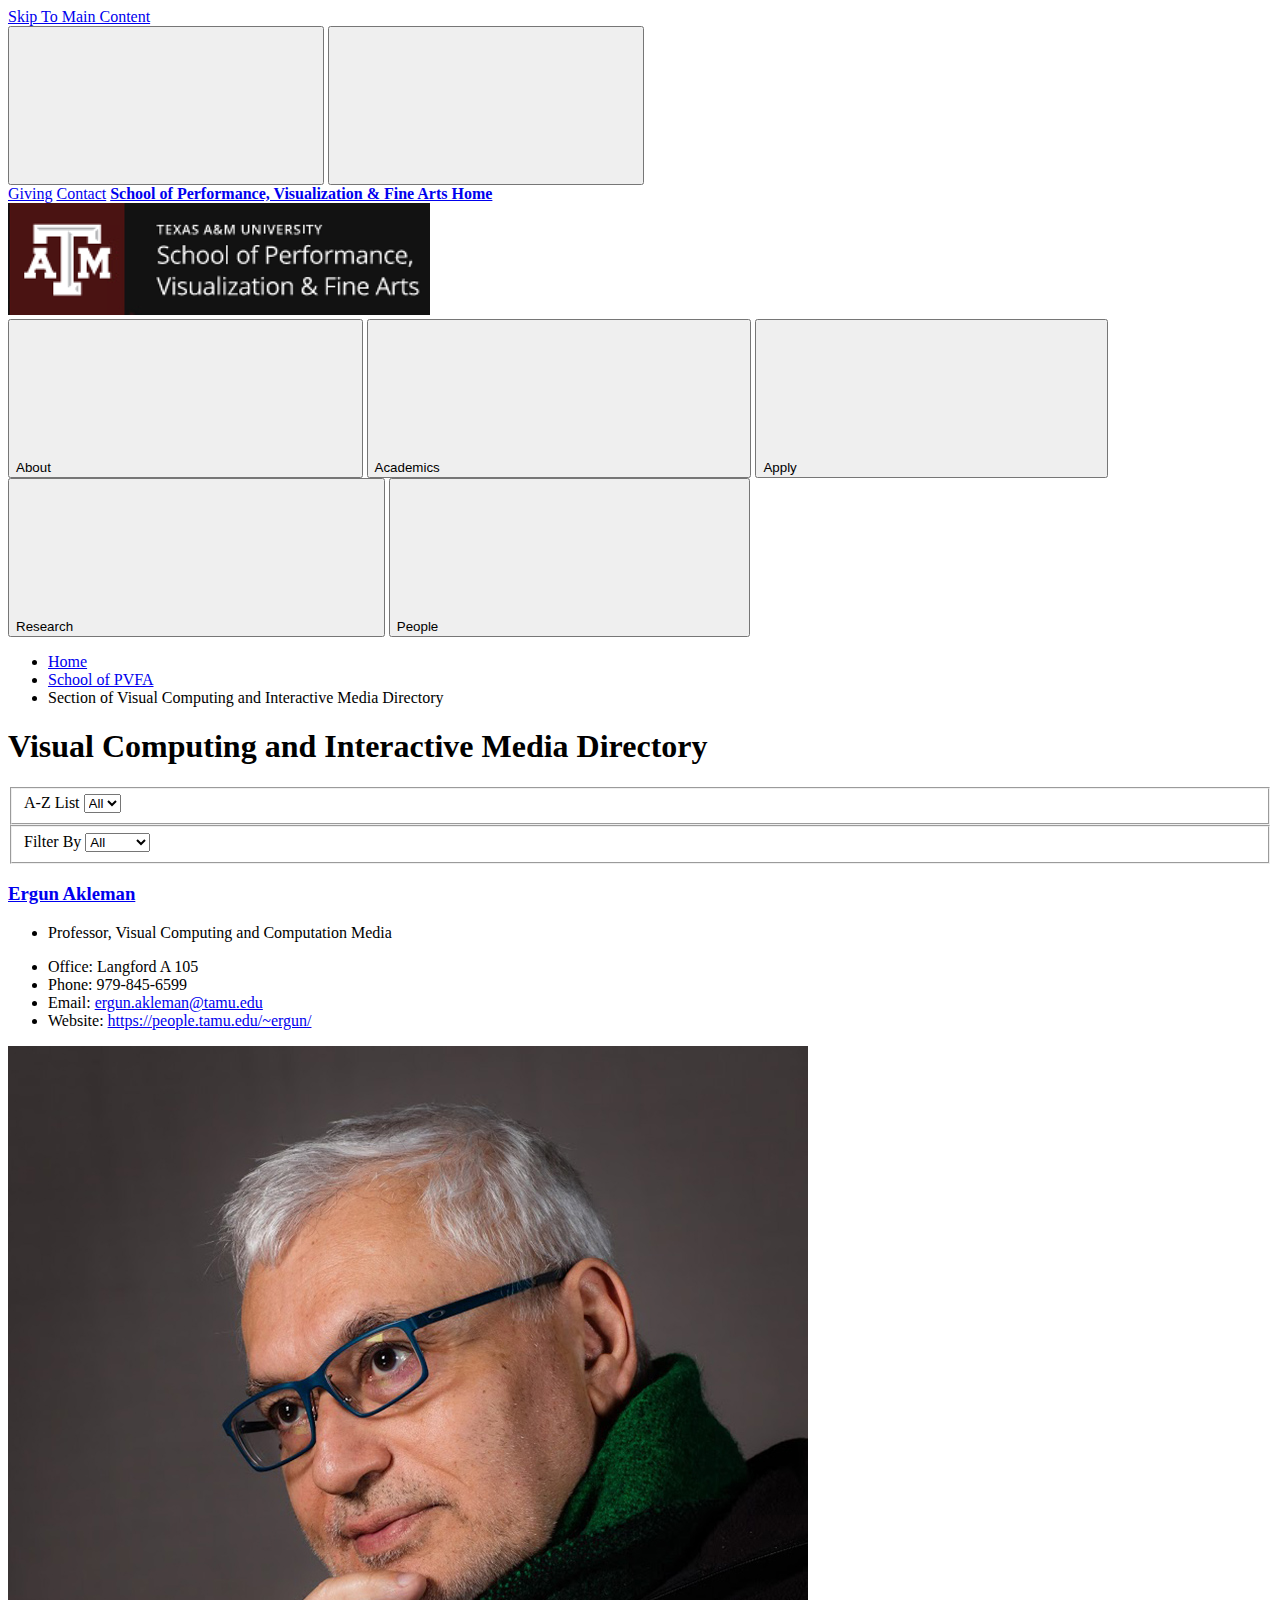
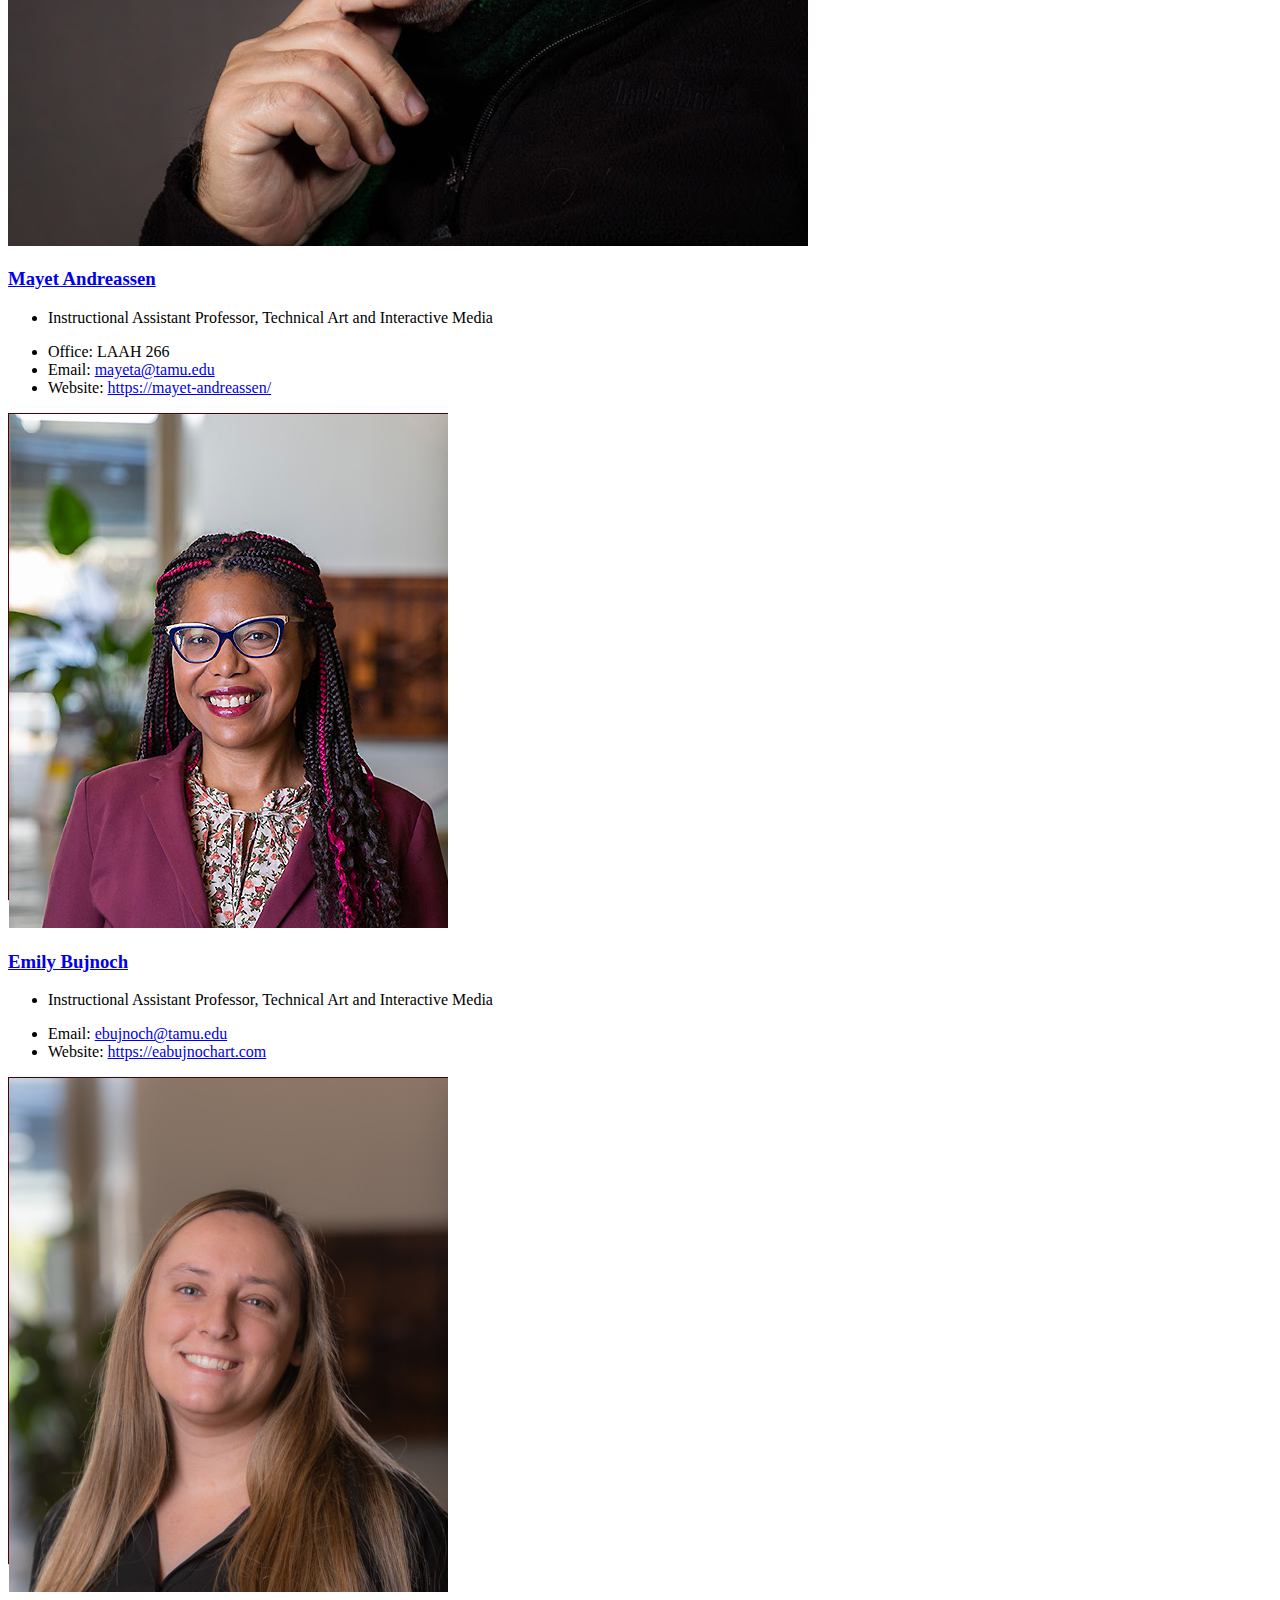
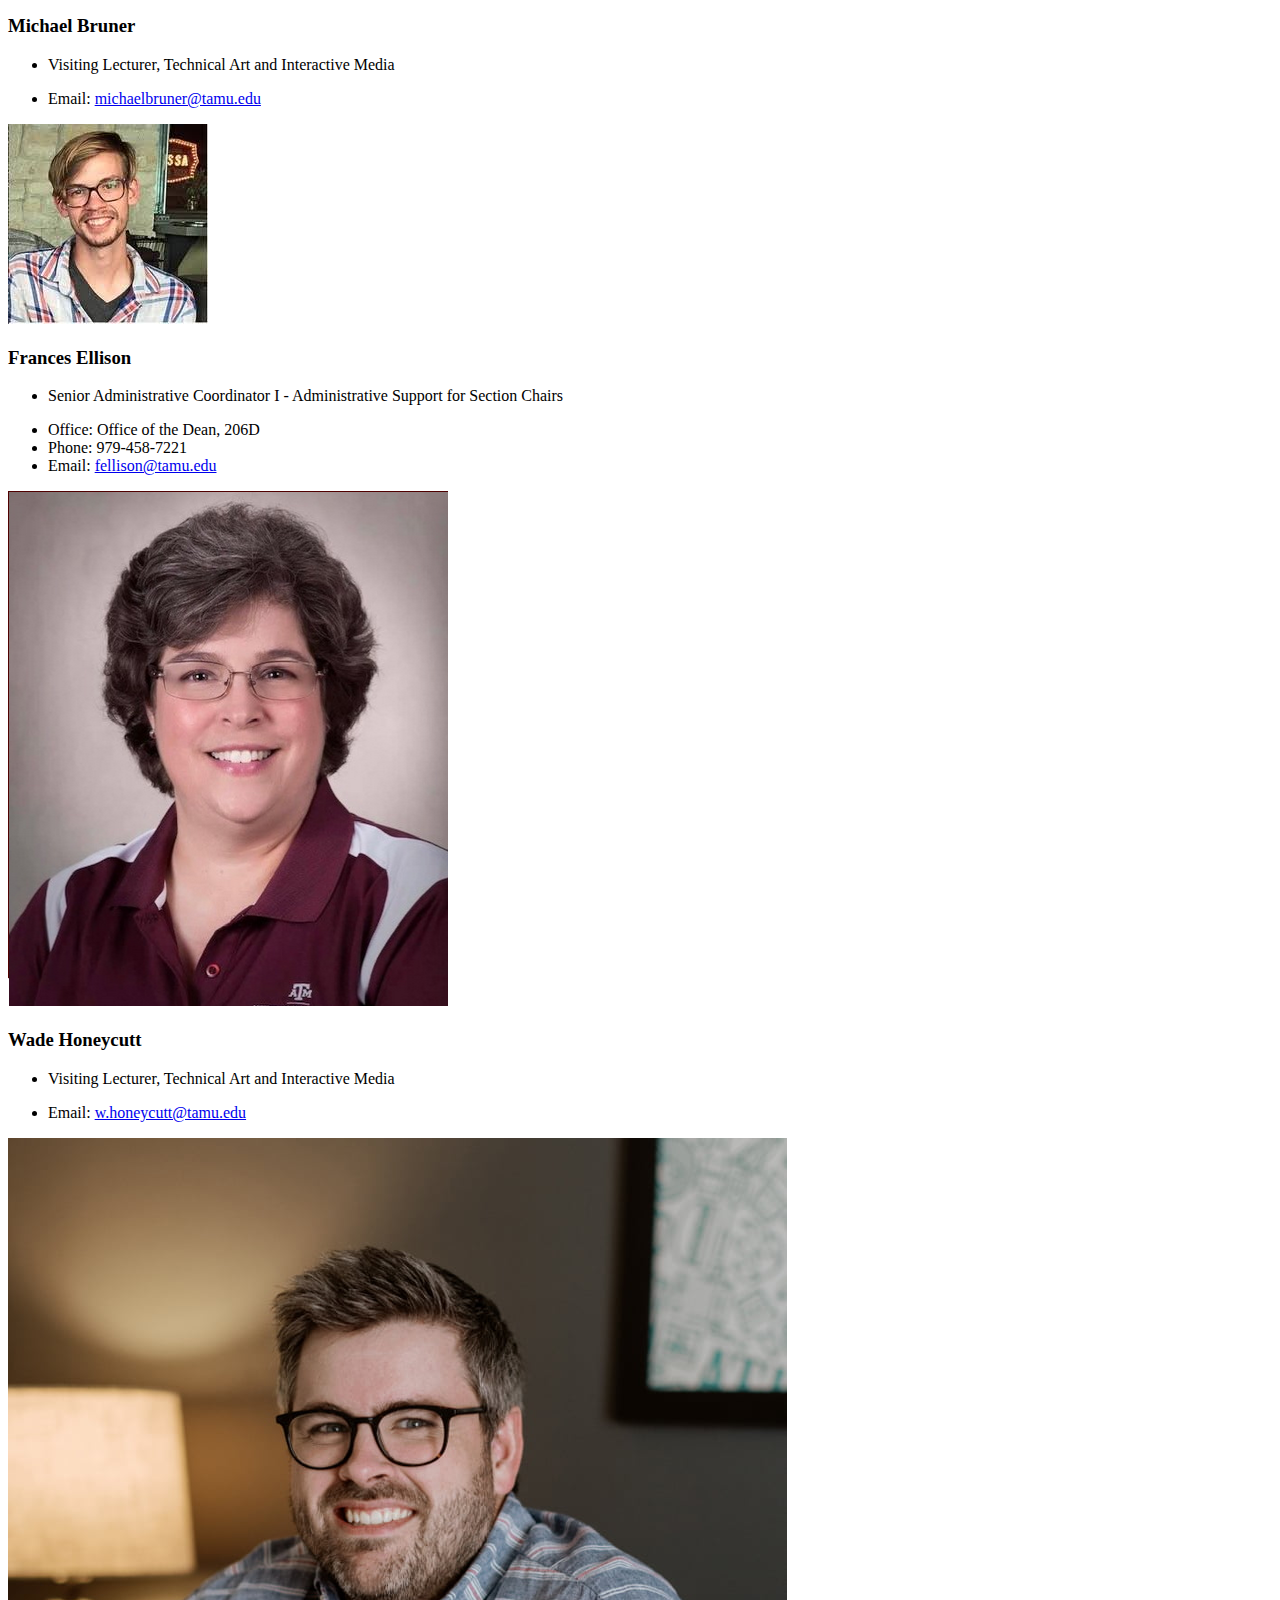
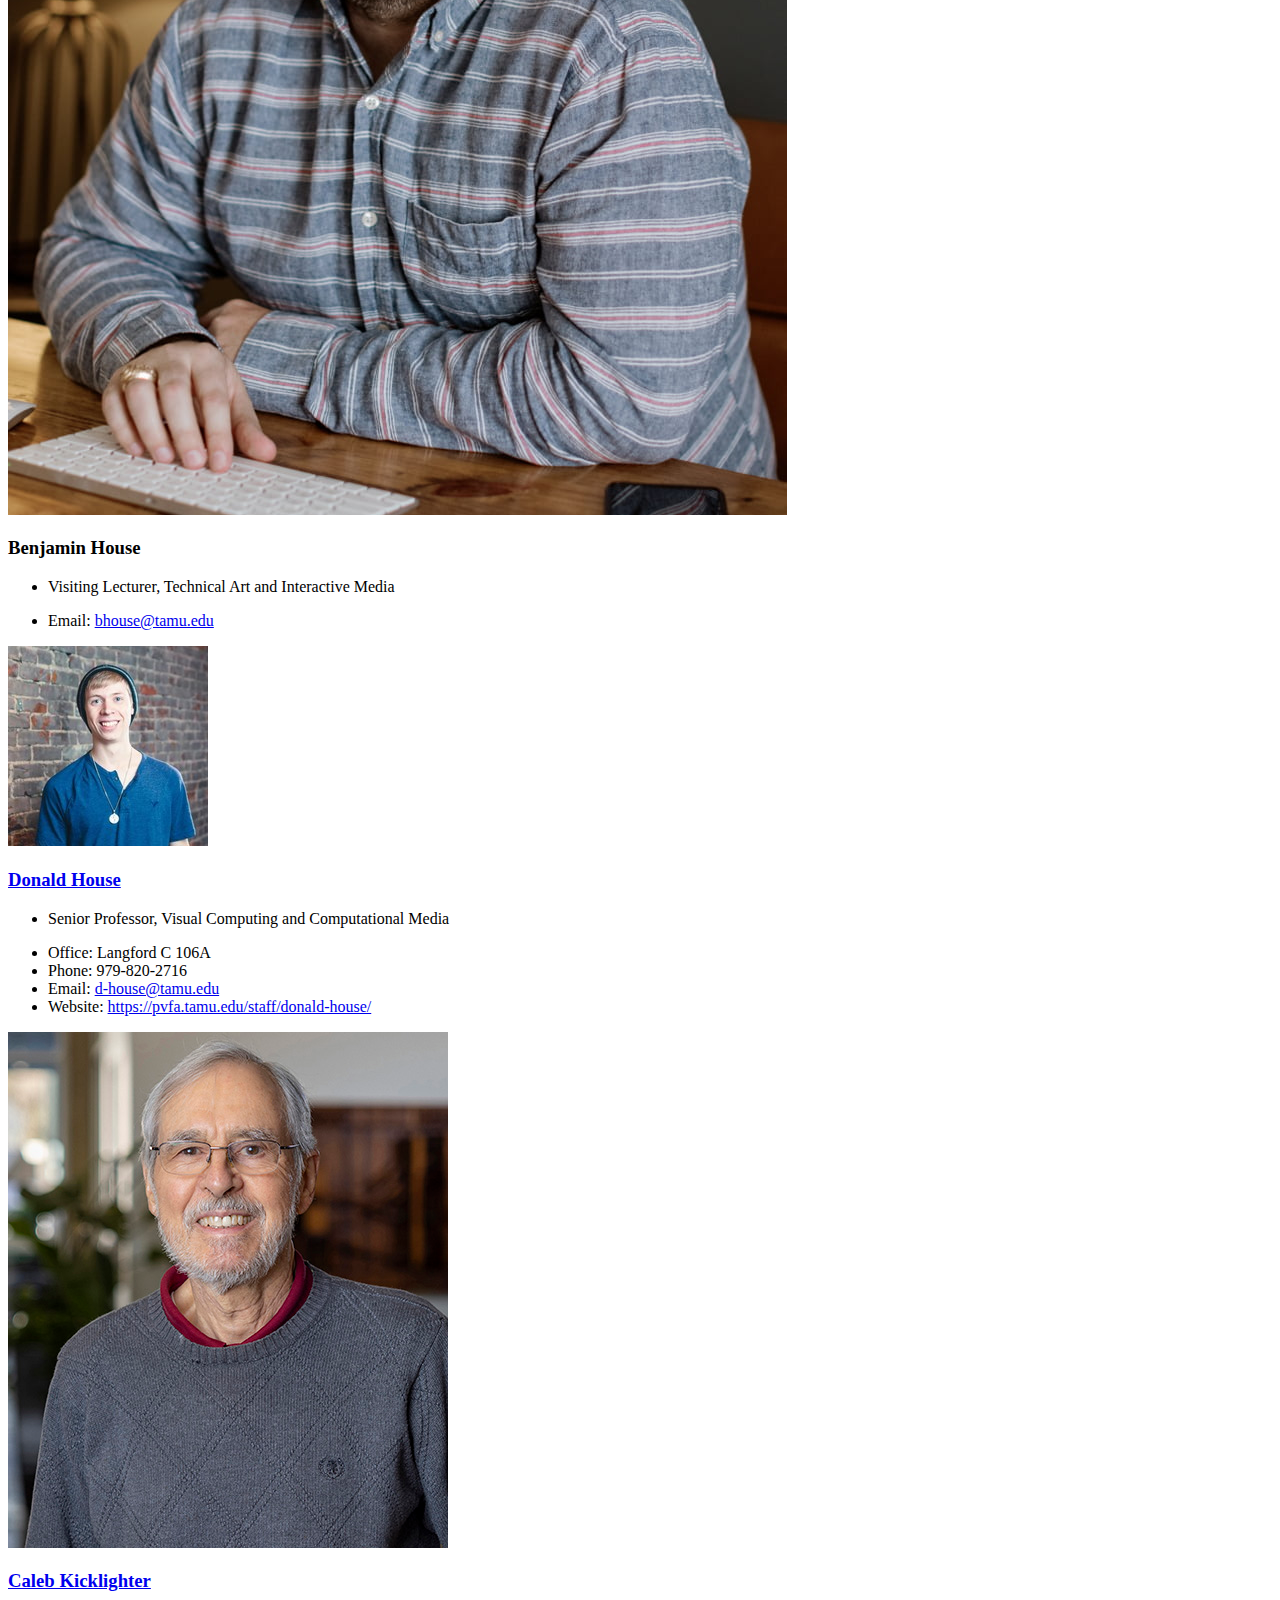
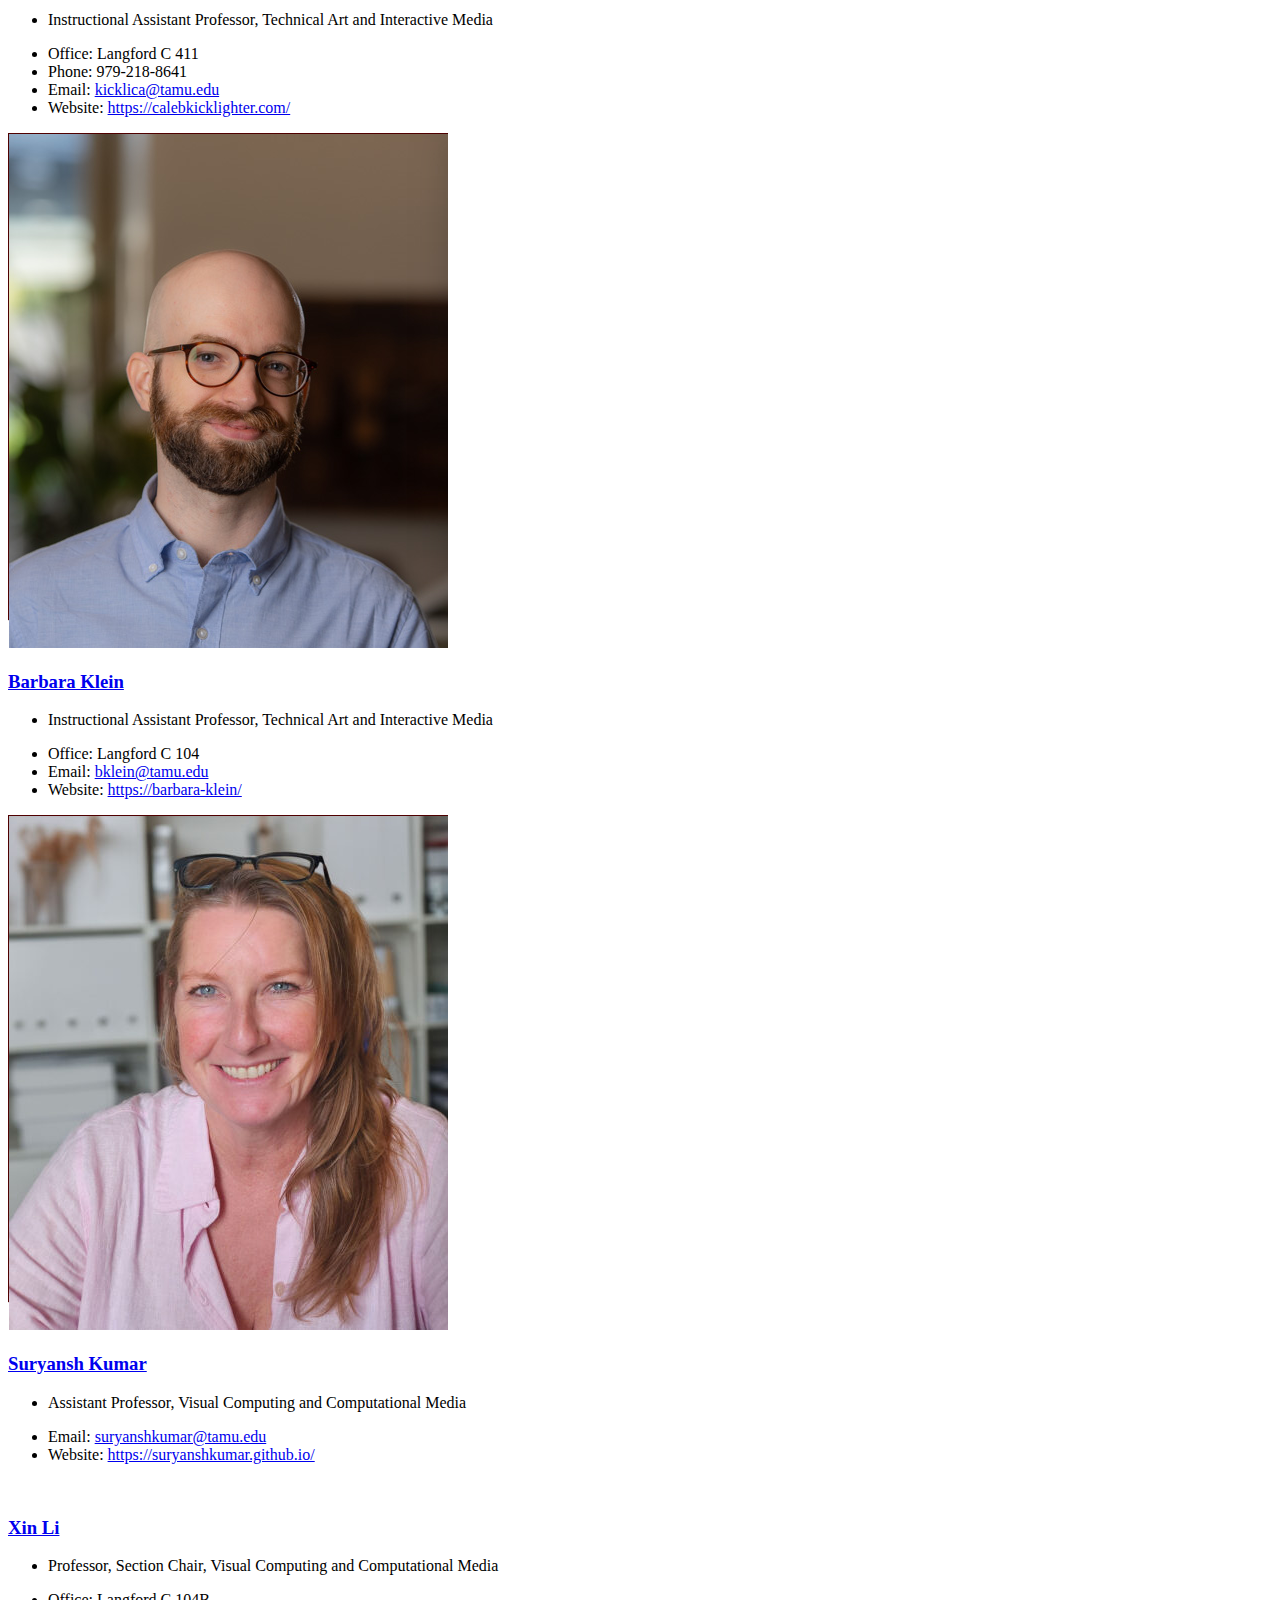
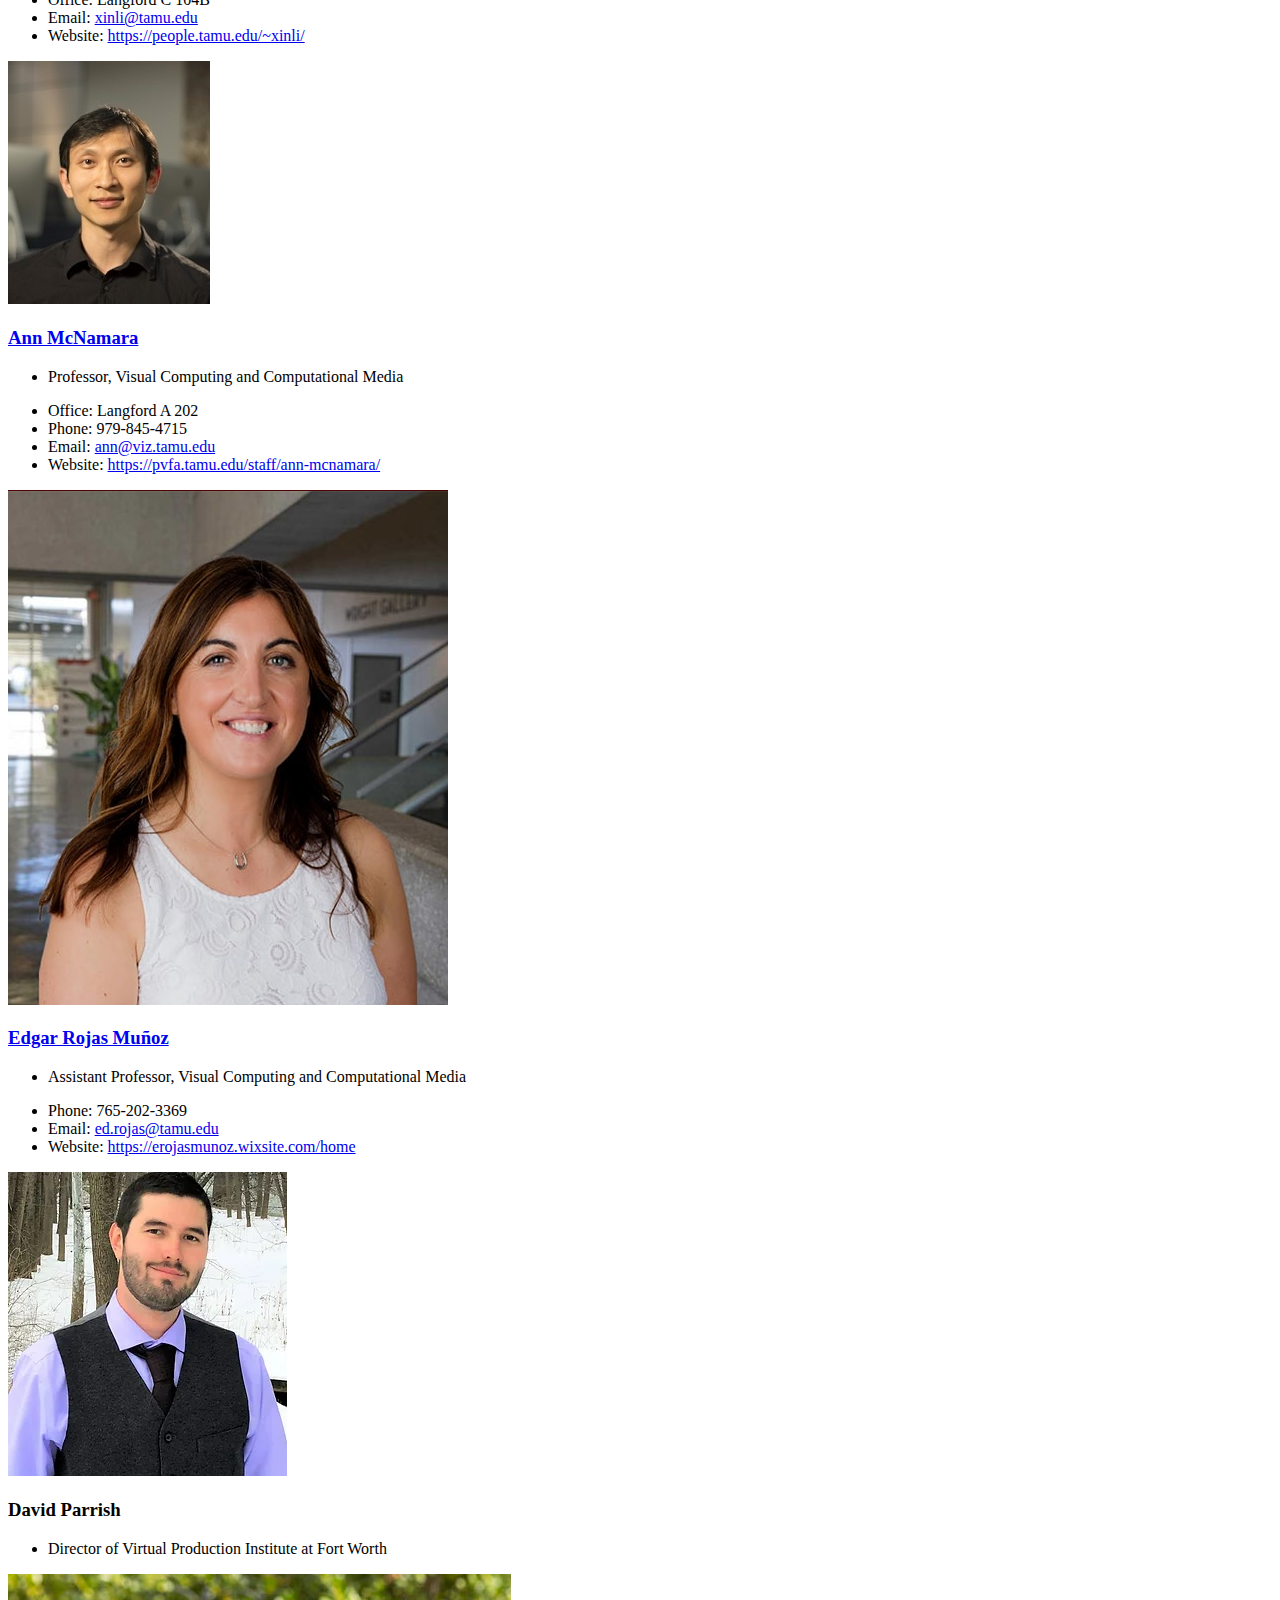
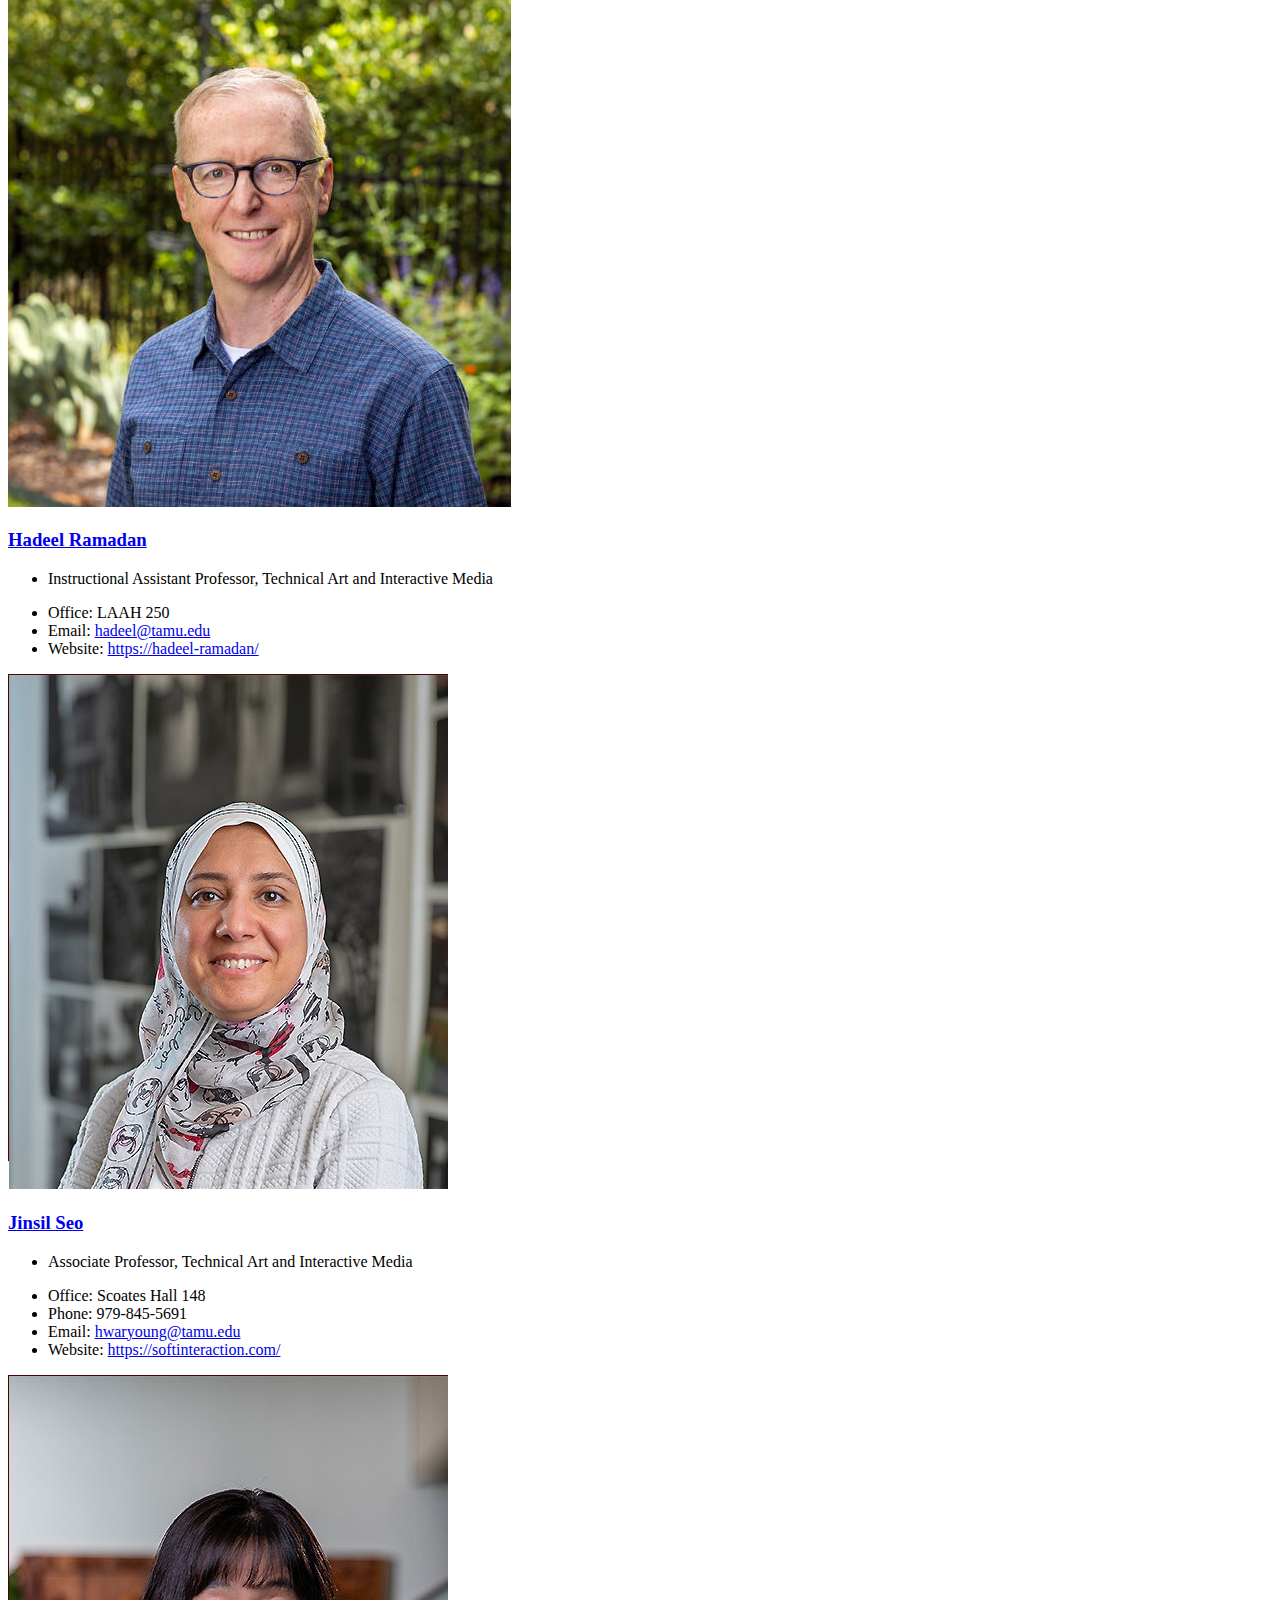
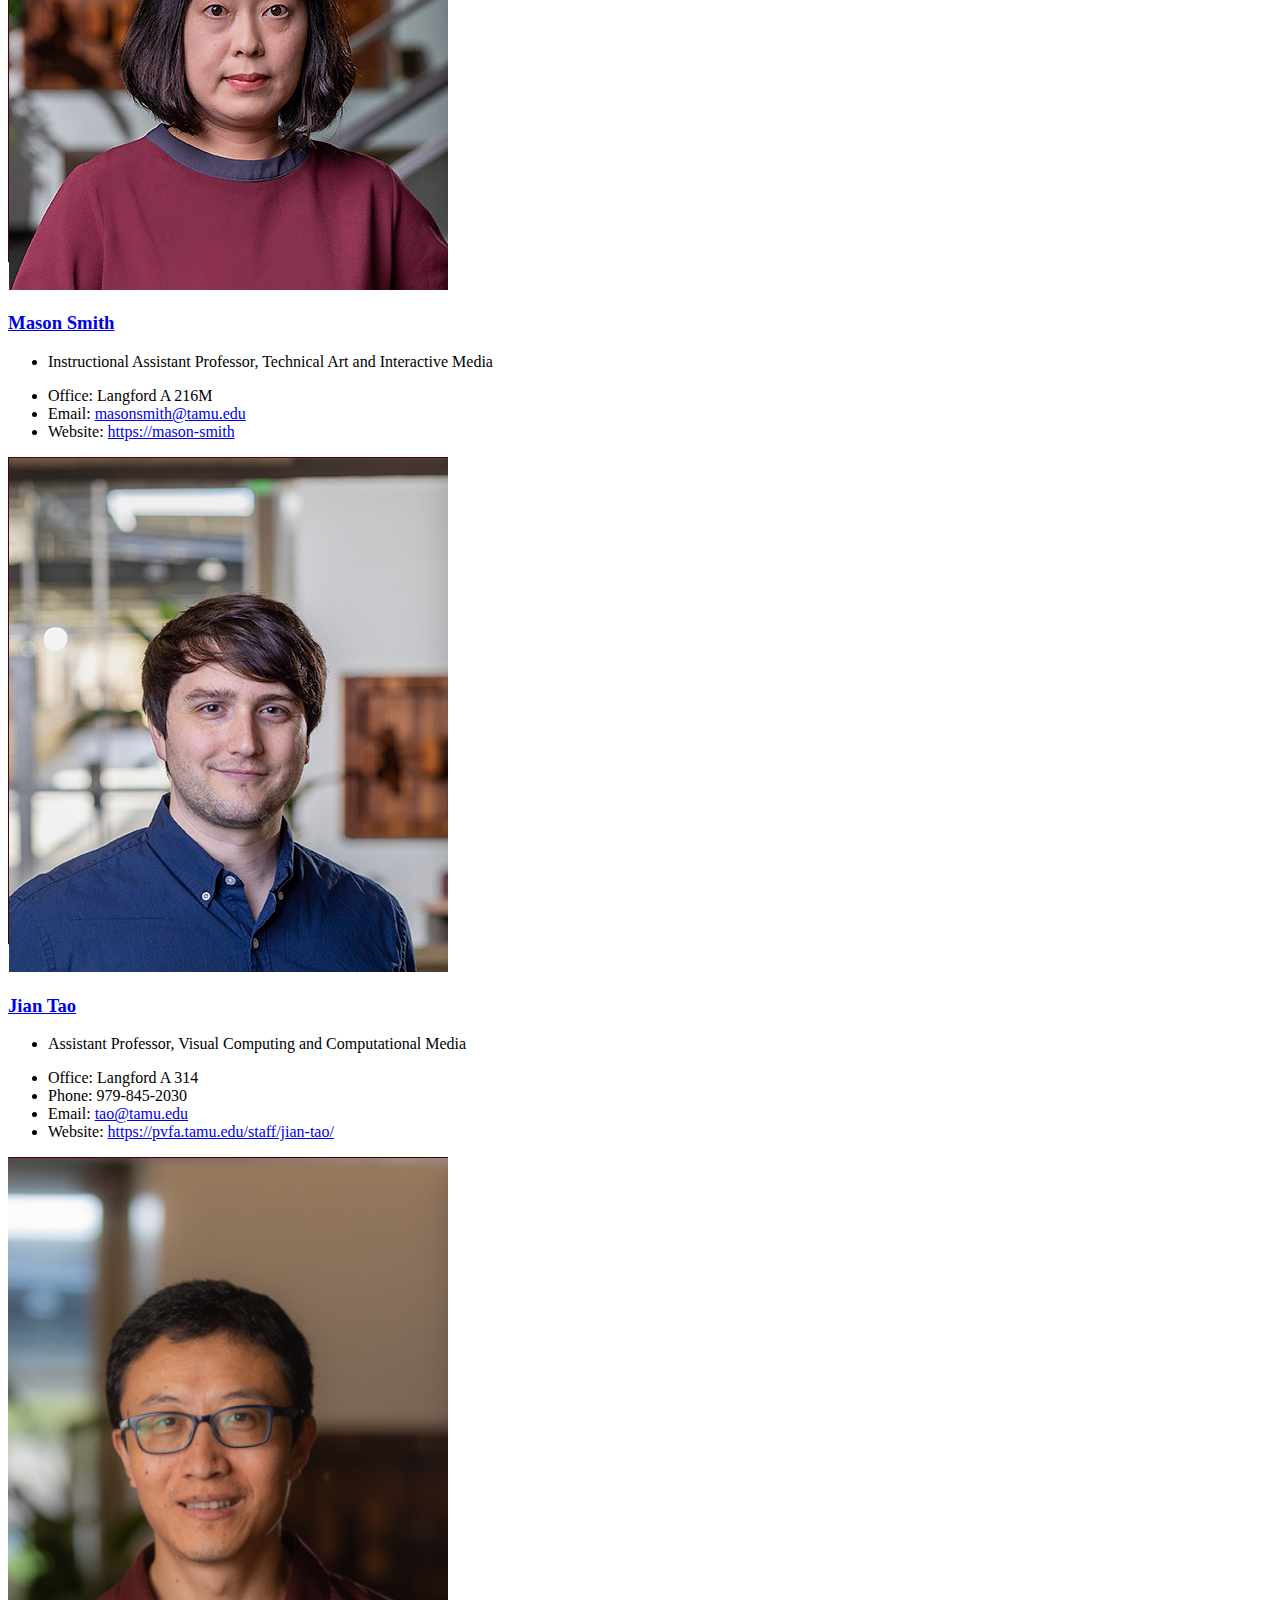
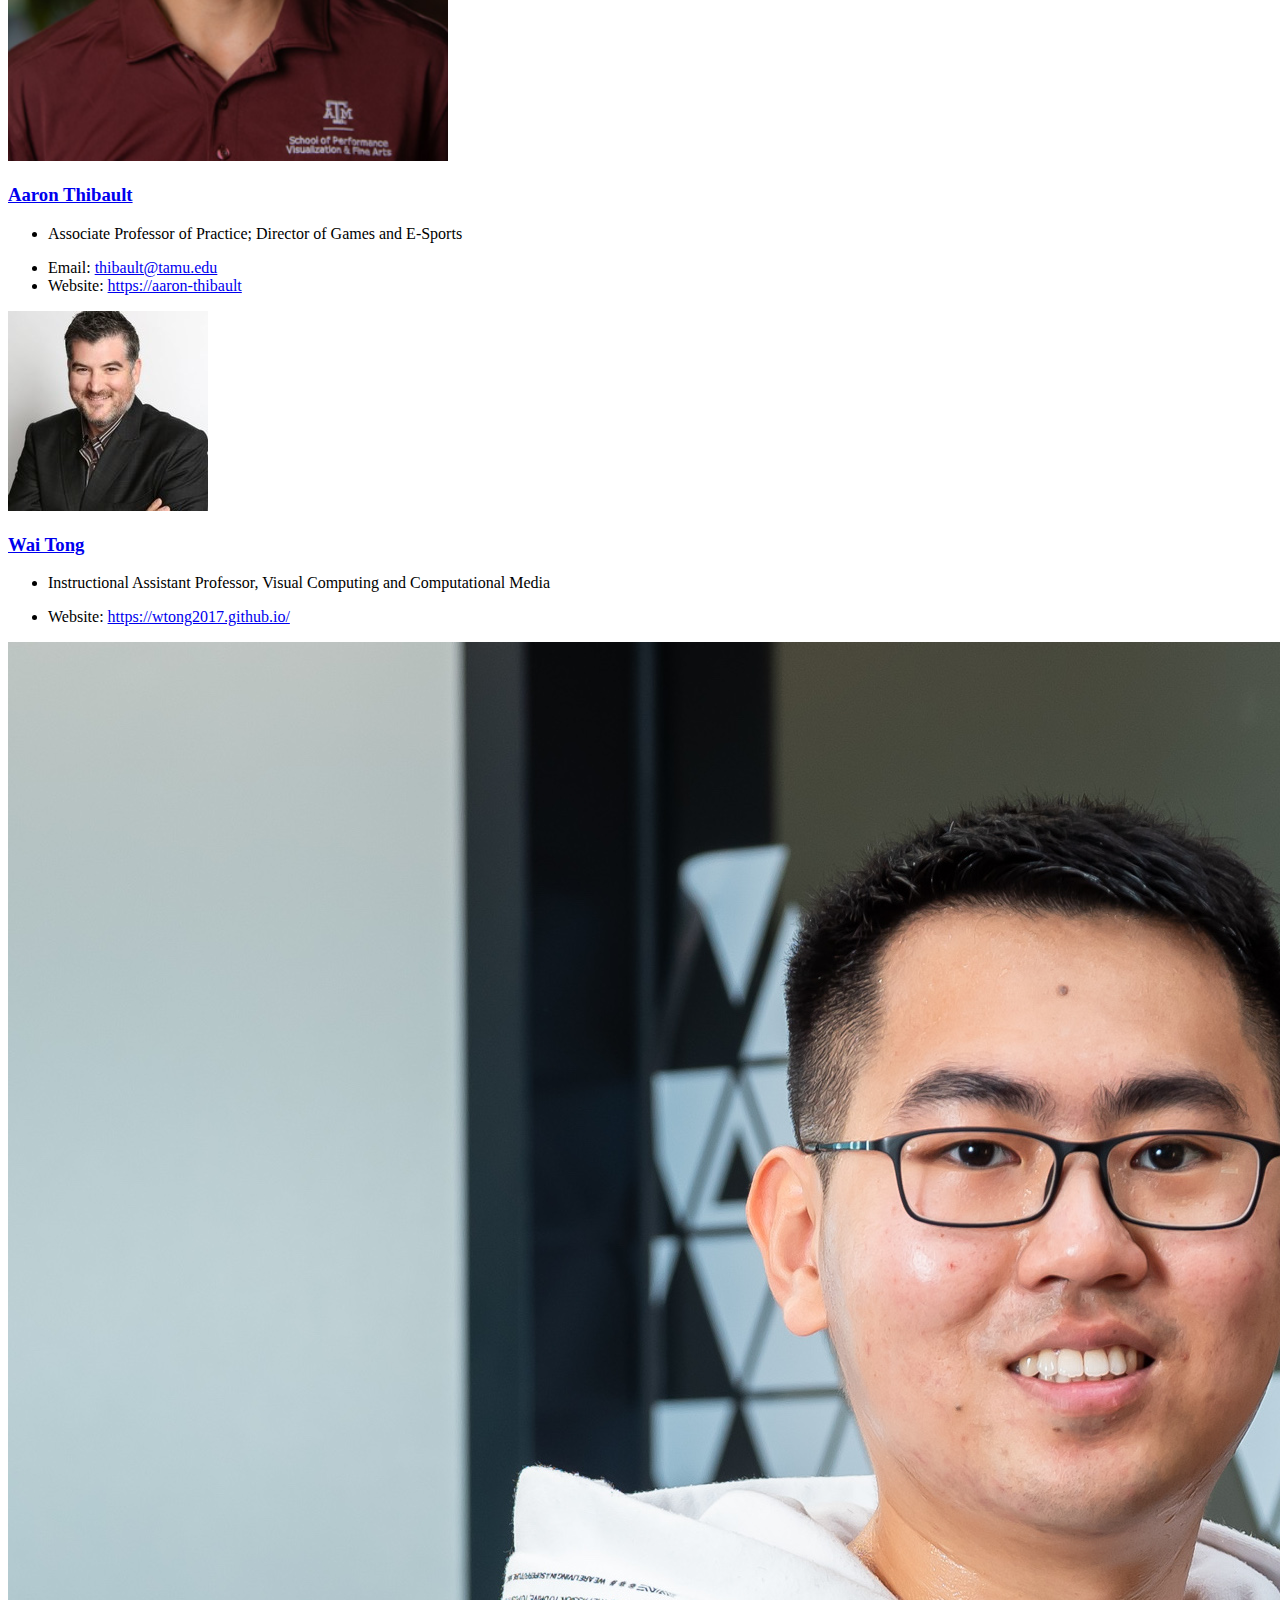
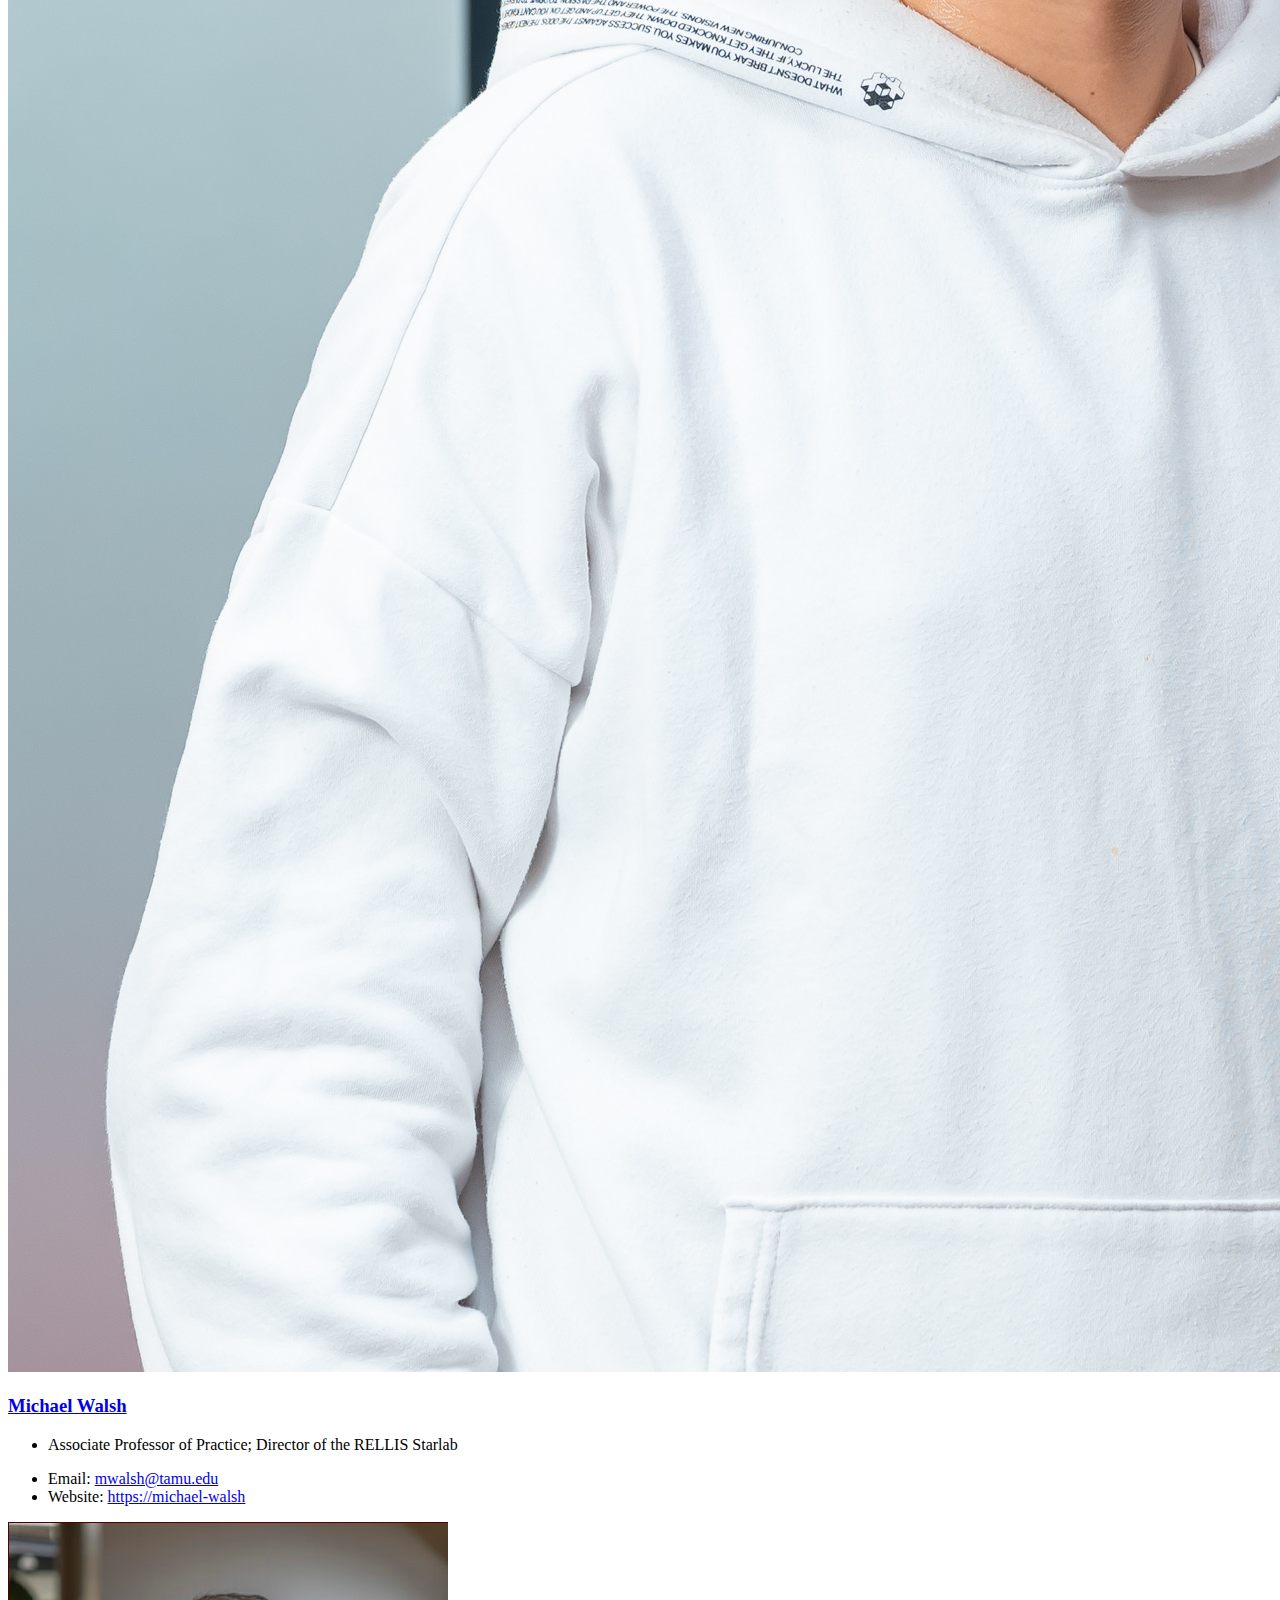
==== commit a83b0dd2: "Update index.html" ====
--- a/index.html
+++ b/index.html
@@ -1,50 +1,26 @@
 <!DOCTYPE html>
 <html xmlns="http://www.w3.org/1999/xhtml" lang="en" xmlns:fb="https://www.facebook.com/2008/fbml" xmlns:og="http://ogp.me/ns#" class=" svg ellipsis arrow fileinputdirectory"><head>
 		<title>
-			Visual Computing and Computational Media | Texas A&amp;M University School of Performance, Visualization & Fine Arts
+			Visual Computing and Interactive Media | Texas A&amp;M University School of Performance, Visualization & Fine Arts
 		
 		</title>
 		<meta charset="UTF-8">
 		<meta content="text/html; charset=UTF-8" http-equiv="Content-type">
 		<meta content="width=device-width" name="viewport">
 		<meta content="a636cfb1ac1e0030269cfcf5dc8807da" name="id">	
-		<meta content="Visual Computing and Computational Media Directory" name="title">
-        <meta content="Visual Computing and Computational Media Directory" property="og:title"/>
+		<meta content="Visual Computing and Interactive Media Directory" name="title">
+        <meta content="Visual Computing and Interactive Media Directory" property="og:title"/>
         <meta content="https://engineering.tamu.edu/cse/profiles/index.html" name="url"/>
         <meta content="https://engineering.tamu.edu/cse/profiles/index.html" property="og:url"/>
-        
-                        
-                
-                <link href="https://engineering.tamu.edu/_assets/css/525E459B822EF5E18.css?2024-03-29-20:22:10" rel="stylesheet" type="text/css"/>
-        
-                
-                <link href="https://engineering.tamu.edu/_assets/css/styles.css?2024-03-29-20:22:10" rel="stylesheet" type="text/css"/>
+            <link href="https://engineering.tamu.edu/_assets/css/525E459B822EF5E18.css?2024-03-29-20:22:10" rel="stylesheet" type="text/css"/>
+            <link href="https://engineering.tamu.edu/_assets/css/styles.css?2024-03-29-20:22:10" rel="stylesheet" type="text/css"/>
             <link href="https://engineering.tamu.edu/_assets/images/favicon.ico?2024-03-29-20:22:10" rel="icon" type="image/png"/>
             <script defer="true" src="https://engineering.tamu.edu/_assets/js/jquery.min.js?2024-03-29-20:22:10"></script>
             <script defer="true" src="https://engineering.tamu.edu/_assets/js/lazysizes.min.js?2024-03-29-20:22:10"></script>
             <script defer="true" src="https://engineering.tamu.edu/_assets/js/jquery.fitvids.js?2024-03-29-20:22:10"></script>
             <script defer="true" src="https://engineering.tamu.edu/_assets/js/modernizr-custom.js?2024-03-29-20:22:10"></script>
-        
-        
-                    
-                
-                    
-                        
-                    
-                    
-        
-                            <script defer="true" src="https://engineering.tamu.edu/_assets/js/cfprofiles.js?2024-03-29-20:22:10"></script>
-            
-                    <script crossorigin="anonymous" src="https://kit.fontawesome.com/ca76cbc714.js"></script>
-            
-        
-                
-        
-        
-        
-                
-        
-        
+            <script defer="true" src="https://engineering.tamu.edu/_assets/js/cfprofiles.js?2024-03-29-20:22:10"></script>
+            <script crossorigin="anonymous" src="https://kit.fontawesome.com/ca76cbc714.js"></script>
                 
         <!-- Google Tag Manager -->
         <script>(function(w,d,s,l,i){w[l]=w[l]||[];w[l].push({'gtm.start':
@@ -53,28 +29,25 @@
         'https://www.googletagmanager.com/gtm.js?id='+i+dl;f.parentNode.insertBefore(j,f);
         })(window,document,'script','dataLayer','GTM-WX9494');</script>
         <!-- End Google Tag Manager -->
-        
             </head>
             <body data-nosnippet="">
                 <a aria-label="Skip To Main Content" class="button skip-nav" href="index.html#maincontent">Skip To Main Content</a>
-                
                 <!-- Google Tag Manager (noscript) --><noscript aria-hidden="true">
             <iframe height="0" src="https://www.googletagmanager.com/ns.html?id=GTM-WX9494" style="display:none;visibility:hidden" title="Google Tag Manager" width="0"></iframe>
         </noscript><!-- End Google Tag Manager (noscript) -->
                 <header class="main-header">
                         <div class="dept-top-nav-style">
+        <!--Fake red buttons-->
         <div class="main-header__utility"><nav aria-label="Utility Menu Containing Links to Departments, Information for Students and Search" class="global-utility-nav">
         <div class="utility__menus utility__menus-depts"><button aria-controls="departments" aria-expanded="false" aria-haspopup="true" aria-pressed="false" data-megamenu="departments" id="dept-button">  <svg aria-hidden="" class="icon button__trailing-icon"> <use xlink:href="../../_assets/images/sprites/svg-sprite-custom-symbol.svg#design--angle-right-double" xmlns:xlink="http://www.w3.org/1999/xlink"> </use> </svg> </button> <button aria-controls="info-for" aria-expanded="false" aria-haspopup="true" aria-pressed="false" class="" data-megamenu="info-for" id="info-for-button"> <svg aria-hidden="" class="icon button__trailing-icon"> <use xlink:href="../../_assets/images/sprites/svg-sprite-custom-symbol.svg#design--angle-right-double" xmlns:xlink="http://www.w3.org/1999/xlink"> </use> </svg> </button></div>
-
-
+        <!--End of Fake red buttons-->
+        <!--Giving, Contact, School of Performance-->
         <div class="utility__contact-search utility__contact-search-depts"><a class="search__links-dept" href="https://pvfa.tamu.edu/about/giving/" id="dept-giving" title="School of Performance, Visualization & Fine Arts Giving">Giving</a> <a class="search__links-dept" href="https://pvfa.tamu.edu/about/contact/" id="dept-contact" title="School of Performance, Visualization & Fine Arts Contact">Contact</a> <a class="search__links-dept" href="https://pvfa.tamu.edu/" id="dept-visualization" title="School of Performance, Visualization & Fine Arts Home"><strong>School of Performance, Visualization & Fine Arts Home</strong> </a> </div>
-            
-
-
-
-   
     </nav></div>
-    </div>	  
+    </div>	
+
+<!--ABOUT ACADEMICS APPLY RESEARCH PEOPLE-->
+
                 <div class="main-header__wrapper">
                 <a class="logo" href="https://pvfa.tamu.edu/">
                     <img alt="" src="image/TEXAS A&M UNIVERSITY.png">
@@ -121,8 +94,8 @@
                 </nav>
             </div>
     
-                
-     
+<!---->                
+<!--real-->     
 
             </div>
     
@@ -132,7 +105,8 @@
             
 							
 
-
+<!--Before  About ACADEMICS APPLY RESEARCH PEOPLE-->
+<!--About our Faculty-->
 	<main class="main main--slab">
 
 	<header class="page-header  page-header--no-dots">
@@ -141,34 +115,28 @@
 
 
 <nav aria-label="Breadcrumbs for the current page" class="breadcrumbs " role="complementary">
-<ul>
-																																																																					
-							<li><a href="https://tamu-vcim.github.io/">Home</a></li>
-																														
-							<li><a href="https://pvfa.tamu.edu/">            School of PVFA
-    </a></li>
-
-	
-									<li>Section of Visual Computing and Computational Media Directory</li>
-			
-							</ul>
+<ul><li><a href="https://tamu-vcim.github.io/vcim.html">Home</a></li>
+<li><a href="https://pvfa.tamu.edu/">            School of PVFA</a></li>
+<li>Section of Visual Computing and Interactive Media Directory</li>
+</ul>
 </nav>
-										<div class="page-header__page-title">
-				<h1 class="headline-group headline-group--fancy">
-										<span class="head">Visual Computing and Computational Media Directory</span>
-				</h1>
-																			</div>
-								</div>
-			</header>
-	
+	<div class="page-header__page-title">
+		<h1 class="headline-group headline-group--fancy">
+			<span class="head">Visual Computing and Interactive Media Directory</span>
+		</h1>
+	</div>
+        </div>
+	</header>
+
+<!--Before About our Faculty-->
+
+
+<!--Starting directory-->	
 <div id="maincontent" name="Main Page Content" role="main">
 			
 																									 								 
-			                        	     			<section aria-label="Visual Computing and Computational Media Directory About our faculty and staff content 0" class=" section-wrap " role="region">
-					<h2>About our faculty and staff</h2>
-
-    		    		<div class="html-content"><p>Our nationally recognized faculty, researchers and professional staff are dedicated to excellence in research, education, innovation and service."   change to "Our nationally recognized faculty, researchers and professional staff are dedicated to excellence in research, education, and innovation in Visual Computing, Computer Graphics, Computer Vision, and Virtual Reality.</p></div>
-    		                		</section>
+	<section aria-label="Technical Art and Interactive Media Directory About our faculty and staff content 0" class=" section-wrap " role="region">
+		</section>
 				
 			
 																									 							<section aria-label="Visual Computing and Computational Media Directory" class="section-wrap section-wrap--shade section-wrap--short" role="region">
@@ -190,41 +158,127 @@
 				</form>
 			</div>
 		</div>        
-
-			                	            	     			<section aria-label="Visual Computing and Computational Media Directory content 1" class=" section-wrap " role="region">
-																						 		<div class="directory profile-list" data-tags="Visual Computing and Computational Media|vcim"><div class="profile"><div class="profile__details"><h3 class="headline-group profile__headline"><a href="https://people.tamu.edu/~ergun/" target="_top" class="head link--has-icon"><span>Ergun Akleman</span></a></h3><div class="profile__titles"><ul><li>Professor, Section of Visual Computing and Computation Media</li><li>
-                                                                                                    Adjunct Professor, Department of Computer Science and Engineering</li></ul></div><div class="profile__contact"><ul><li><span class="profile__contact-label">Office: </span> Langford A 105</li><li><span class="profile__contact-label">Phone: </span> 979-845-6599</li><li><span class="profile__contact-label">Email: </span><a href="mailto:ergun.akleman@tamu.edu">ergun.akleman@tamu.edu</a></li><li><span class="profile__contact-label">Website: </span><a href="https://people.tamu.edu/~ergun/">https://people.tamu.edu/~ergun/</a></li></ul></div></div><div class="profile__image"><img class=" lazyloaded" src="image/ergun_akleman.jpg" alt=""></div></div>
-                                                                                                    
-                                                                                                    <div class="profile"><div class="profile__details"><h3 class="headline-group profile__headline"><a href="https://pvfa.tamu.edu/staff/donald-house/" target="_top" class="head link--has-icon"><span>Donald House</span></a></h3><div class="profile__titles"><ul><li>Senior Professor, Section of Visual Computing and Computational Media</li></ul></div><div class="profile__contact"><ul><li><span class="profile__contact-label">Office: </span> Langford C 106A</li><li><span class="profile__contact-label">Phone: </span> 979-820-2716</li><li><span class="profile__contact-label">Email: </span><a href="mailto:d-house@tamu.edu">d-house@tamu.edu</a></li><li><span class="profile__contact-label">Website: </span><a href="https://pvfa.tamu.edu/staff/donald-house/">https://pvfa.tamu.edu/staff/donald-house/</a></li></ul></div></div><div class="profile__image"><img class=" lazyloaded" src="image/don_house.png" alt=""></div></div>
-                                                                                                    
-                                                                                                    <div class="profile"><div class="profile__details"><h3 class="headline-group profile__headline"><a href="https://suryanshkumar.github.io/" target="_top" class="head link--has-icon"><span>Suryansh Kumar</span></a></h3><div class="profile__titles"><ul><li>Assistant Professor, Section of Visual Computing and Computational Media</li></ul></div><div class="profile__contact"><ul><li><span class="profile__contact-label">Email: </span><a href="mailto:suryanshkumar@tamu.edu">suryanshkumar@tamu.edu</a></li><li><span class="profile__contact-label">Website: </span><a href="https://suryanshkumar.github.io/">https://suryanshkumar.github.io/</a></li></ul></div></div><div class="profile__image"><img class=" lazyloaded" src="image/suryansh_kumar.JPG" alt=""></div></div>
-                                                                                                    
-
-                                                                                                    <div class="profile"><div class="profile__details"><h3 class="headline-group profile__headline"><a href="https://people.tamu.edu/~xinli/" target="_top" class="head link--has-icon"><span>Xin Li</span></a></h3><div class="profile__titles"><ul><li>Professor, Section Chair, Section of Visual Computing and Computational Media
-                                                                                                        </li><li>Adjunct Professor, Computer Science & Engineering</li></ul></div><div class="profile__contact"><ul><li><span class="profile__contact-label">Office: </span> Langford C 104B </li><li><span class="profile__contact-label">Email: </span><a href="mailto:xinli@tamu.edu">xinli@tamu.edu</a></li><li><span class="profile__contact-label">Website: </span><a href="https://people.tamu.edu/~xinli/">https://people.tamu.edu/~xinli/</a></li></ul></div></div><div class="profile__image"><img class=" lazyloaded" src="image/XinLi.jpg" alt=""></div></div>
-
-                                                                                                    <div class="profile"><div class="profile__details"><h3 class="headline-group profile__headline"><a href="https://pvfa.tamu.edu/staff/ann-mcnamara/" target="_top" class="head link--has-icon"><span>Ann McNamara</span></a></h3><div class="profile__titles"><ul><li>Professor, Section of Visual Computing and Computational Media
-                                                                                                        </li></ul></div><div class="profile__contact"><ul><li><span class="profile__contact-label">Office: </span> Langford A 202 </li><li><span class="profile__contact-label">Phone: </span> 979-845-4715</li><li><span class="profile__contact-label">Email: </span><a href="mailto:ann@viz.tamu.edu">ann@viz.tamu.edu</a></li><li><span class="profile__contact-label">Website: </span><a href="https://pvfa.tamu.edu/staff/ann-mcnamara/">https://pvfa.tamu.edu/staff/ann-mcnamara/</a></li></ul></div></div><div class="profile__image"><img class=" lazyloaded" src="image/Ann_McNamara.png" alt=""></div></div>
-
-                                                                                                    <div class="profile"><div class="profile__details"><h3 class="headline-group profile__headline"><a href="https://erojasmunoz.wixsite.com/home" target="_top" class="head link--has-icon"><span>Edgar Rojas Muñoz</span></a></h3><div class="profile__titles"><ul><li>Assistant Professor, Section of Visual Computing and Computational Media</li></ul></div><div class="profile__contact"><ul><li><span class="profile__contact-label">Phone: </span> 765-202-3369</li><li><span class="profile__contact-label">Email: </span><a href="mailto:ed.rojas@tamu.edu">ed.rojas@tamu.edu</a></li><li><span class="profile__contact-label">Website: </span><a href="https://erojasmunoz.wixsite.com/home">https://erojasmunoz.wixsite.com/home</a></li></ul></div></div><div class="profile__image"><img class=" lazyloaded" src="image/edgar.webp" alt=""></div></div>
-
-                                                                                                    <div class="profile"><div class="profile__details"><h3 class="headline-group profile__headline"><a href="https://pvfa.tamu.edu/staff/jian-tao/" target="_top" class="head link--has-icon"><span>Jian Tao</span></a></h3><div class="profile__titles"><ul><li>Assistant Professor, Section of Visual Computing and Computational Media</li></ul></div><div class="profile__contact"><ul><li><span class="profile__contact-label">Office: </span> Langford A 314</li><li><span class="profile__contact-label">Phone: </span> 979-845-2030</li><li><span class="profile__contact-label">Email: </span><a href="mailto:tao@tamu.edu">tao@tamu.edu</a></li><li><span class="profile__contact-label">Website: </span><a href="https://pvfa.tamu.edu/staff/jian-tao/">https://pvfa.tamu.edu/staff/jian-tao/</a></li></ul></div></div><div class="profile__image"><img class=" lazyloaded" src="image/Jian_tao.png" alt=""></div></div>
-
-                                                                                                    <div class="profile"><div class="profile__details"><h3 class="headline-group profile__headline"><a href="https://wtong2017.github.io/" target="_top" class="head link--has-icon"><span>Wai Tong</span></a></h3><div class="profile__titles"><ul><li>Instructional Assistant Professor, Section of Visual Computing and Computational Media</li><li><span class="profile__contact-label">Website: </span><a href="https://wtong2017.github.io/">https://wtong2017.github.io/</a></li></ul></div><div class="profile__contact"></div></div><div class="profile__image"><img class=" lazyloaded" src="image/Wai_Tong.jpeg" alt=""></div></div>
-                                                                                                    
-                                                                                                    <div class="profile"><div class="profile__details"><h3 class="headline-group profile__headline"><a href="https://www.arch.tamu.edu/staff/xinyue-ye/" target="_top" class="head link--has-icon"><span>Xinyue Ye</span></a></h3><div class="profile__titles"><ul><li>Adjunct Professor, Section of Visual Computing and Computational Media
-                                                                                                    </li><li>Professor, Landscape Architecture & Urban Planning</li></ul></div><div class="profile__contact"><ul><li><span class="profile__contact-label">Office: </span> Langford A 306 </li><li><span class="profile__contact-label">Email: </span><a href="mailto:xinyue@tamu.edu">xinyue.ye@tamu.edu</a></li><li><span class="profile__contact-label">Website: </span><a href="https://www.arch.tamu.edu/staff/xinyue-ye/">https://www.arch.tamu.edu/staff/xinyue-ye/</a></li></ul></div></div><div class="profile__image"><img class=" lazyloaded" src="image/Xinyue_Ye.png" alt=""></div></div>
-
-                                                                                                    
+        </section>
+
+
+	<!--Faculty-->
+			                	            	     			<section aria-label="Technical Art and Interactive MediaDirectory content 1" class=" section-wrap " role="region">
+																						 		
+												<div class="directory profile-list" data-tags="Technical Art and Interactive Media|taim">
+                                                    
+                                                    <div class="profile">
+                                                    <div class="profile__details">
+														<h3 class="headline-group profile__headline">
+															<a href="https://people.tamu.edu/~ergun/" target="_top" class="head link--has-icon">
+																<span>Ergun Akleman</span></a></h3>
+														<div class="profile__titles"><ul><li>Professor, Visual Computing and Computation Media</li></ul></div>														
+														<div class="profile__contact"><ul><li><span class="profile__contact-label">Office: </span> Langford A 105</li>
+															<li><span class="profile__contact-label">Phone: </span> 979-845-6599</li>
+															<li><span class="profile__contact-label">Email: </span><a href="mailto:ergun.akleman@tamu.edu">ergun.akleman@tamu.edu</a></li>
+															<li><span class="profile__contact-label">Website: </span><a href="https://people.tamu.edu/~ergun/">https://people.tamu.edu/~ergun/</a></li>
+														</ul></div></div><div class="profile__image"><img class=" lazyloaded" src="image/ergun_akleman.jpg" alt=""></div></div>
+													
+                                                    
+                                                    
+                                                    
+                                                    
+                                                    <div class="profile">
+													<div class="profile__details">
+														<h3 class="headline-group profile__headline">
+															<a href="https://pvfa.tamu.edu/staff/mayet-andreassen" target="_top" class="head link--has-icon">
+																<span> Mayet Andreassen </span></a></h3>
+														<div class="profile__titles"><ul><li>Instructional Assistant Professor, Technical Art and Interactive Media</li></ul></div>														
+														<div class="profile__contact"><ul><li><span class="profile__contact-label">Office: </span>LAAH 266</li>
+															<li><span class="profile__contact-label">Email: </span><a href="mailto:mayeta@tamu.edu">mayeta@tamu.edu</a></li>
+															<li><span class="profile__contact-label">Website: </span><a href="https://pvfa.tamu.edu/staff/mayet-andreassen/">https://mayet-andreassen/</a></li>
+														</ul></div></div><div class="profile__image"><img class=" lazyloaded" src="image/Mayet_Andreassen.png" alt=""></div></div>
+													
+                                                                                                    
+                                                        <div class="profile"><div class="profile__details"><h3 class="headline-group profile__headline"><a href="https://www.eabujnochart.com/about-5/" target="_top" class="head link--has-icon"><span>Emily Bujnoch</span></a></h3><div class="profile__titles"><ul><li>Instructional Assistant Professor, Technical Art and Interactive Media</li></ul></div><div class="profile__contact"><ul><li><span class="profile__contact-label">Email: </span><a href="mailto:ebujnoch@tamu.edu">ebujnoch@tamu.edu</a></li><li><span class="profile__contact-label">Website: </span><a href="https://www.eabujnochart.com/about-5/">https://eabujnochart.com</a></li></ul></div></div><div class="profile__image"><img class=" lazyloaded" src="image/Emily_Bujnoch.png" alt=""></div></div>
+                                                                                                    
+                                                        <div class="profile"><div class="profile__details"><h3 class="headline-group profile__headline"><a target="_top" class="head link--has-icon"><span>Michael Bruner</span></a></h3><div class="profile__titles"><ul><li>Visiting Lecturer, Technical Art and Interactive Media</li></ul></div><div class="profile__contact"><ul><li><span class="profile__contact-label">Email: </span><a href="mailto:michaelbruner@tamu.edu">michaelbruner@tamu.edu</a></li></div></div><div class="profile__image"><img class=" lazyloaded" src="image/michael-bruner.jpeg" alt=""></div></div>
+                                                                                                    
+                                                        <div class="profile"><div class="profile__details"><h3 class="headline-group profile__headline"><a target="_top" class="head link--has-icon"><span>Frances Ellison</span></a></h3><div class="profile__titles"><ul><li>Senior Administrative Coordinator I - Administrative Support for Section Chairs</li></ul></div><div class="profile__contact"><ul><li><span class="profile__contact-label">Office: </span> Office of the Dean, 206D </li><li><span class="profile__contact-label">Phone: </span> 979-458-7221</li><li><span class="profile__contact-label">Email: </span><a href="mailto:fellison@tamu.edu">fellison@tamu.edu</a></li></div></div><div class="profile__image"><img class=" lazyloaded" src="image/Frances Ellison.png" alt=""></div></div>
+                                                        
+                                                        
+
+
+                                                        <div class="profile"><div class="profile__details"><h3 class="headline-group profile__headline"><a target="_top" class="head link--has-icon"><span>Wade Honeycutt</span></a></h3><div class="profile__titles"><ul><li>Visiting Lecturer, Technical Art and Interactive Media</li></ul></div><div class="profile__contact"><ul><li><span class="profile__contact-label">Email: </span><a href="mailto:w.honeycutt@tamu.edu">w.honeycutt@tamu.edu</a></li></div></div><div class="profile__image"><img class=" lazyloaded" src="image/wade_headshot.jpg" alt=""></div></div>
+                                                        
+                                                        <div class="profile"><div class="profile__details"><h3 class="headline-group profile__headline"><a target="_top" class="head link--has-icon"><span>Benjamin House</span></a></h3><div class="profile__titles"><ul><li>Visiting Lecturer, Technical Art and Interactive Media</li></ul></div><div class="profile__contact"><ul><li><span class="profile__contact-label">Email: </span><a href="mailto:bhouse@tamu.edu">bhouse@tamu.edu</a></li></div></div><div class="profile__image"><img class=" lazyloaded" src="image/benjamin-house.jpeg" alt=""></div></div>
+                                                        
+
+                                                        <div class="profile"><div class="profile__details"><h3 class="headline-group profile__headline"><a href="https://pvfa.tamu.edu/staff/donald-house/" target="_top" class="head link--has-icon"><span>Donald House</span></a></h3><div class="profile__titles"><ul><li>Senior Professor, Visual Computing and Computational Media</li></ul></div><div class="profile__contact"><ul><li><span class="profile__contact-label">Office: </span> Langford C 106A</li><li><span class="profile__contact-label">Phone: </span> 979-820-2716</li><li><span class="profile__contact-label">Email: </span><a href="mailto:d-house@tamu.edu">d-house@tamu.edu</a></li><li><span class="profile__contact-label">Website: </span><a href="https://pvfa.tamu.edu/staff/donald-house/">https://pvfa.tamu.edu/staff/donald-house/</a></li></ul></div></div><div class="profile__image"><img class=" lazyloaded" src="image/don_house.png" alt=""></div></div>
+                                                                                                    
+                                                            
+                                                        <div class="profile"><div class="profile__details"><h3 class="headline-group profile__headline"><a href="https://www.calebkicklighter.com/about-me" target="_top" class="head link--has-icon"><span>Caleb Kicklighter</span></a></h3><div class="profile__titles"><ul><li>Instructional Assistant Professor, Technical Art and Interactive Media
+                                                            </li></ul></div><div class="profile__contact"><ul><li><span class="profile__contact-label">Office: </span> Langford C 411 </li><li><span class="profile__contact-label">Phone: </span> 979-218-8641</li><li><span class="profile__contact-label">Email: </span><a href="mailto:kicklica@tamu.edu">kicklica@tamu.edu</a></li><li><span class="profile__contact-label">Website: </span><a href="https://www.calebkicklighter.com/about-me">https://calebkicklighter.com/</a></li></ul></div></div><div class="profile__image"><img class=" lazyloaded" src="image/Caleb Kicklighter.png" alt=""></div></div>
+
+                                                        <div class="profile"><div class="profile__details"><h3 class="headline-group profile__headline"><a href="https://pvfa.tamu.edu/staff/barbara-klein/" target="_top" class="head link--has-icon"><span>Barbara Klein</span></a></h3><div class="profile__titles"><ul><li>Instructional Assistant Professor, Technical Art and Interactive Media
+                                                            </li></ul></div><div class="profile__contact"><ul><li><span class="profile__contact-label">Office: </span> Langford C 104 </li><li><span class="profile__contact-label">Email: </span><a href="mailto:bklein@tamu.edu">bklein@tamu.edu</a></li><li><span class="profile__contact-label">Website: </span><a href="https://pvfa.tamu.edu/staff/barbara-klein/">https://barbara-klein/</a></li></ul></div></div><div class="profile__image"><img class=" lazyloaded" src="image/Barbara Klein.png" alt=""></div></div>
+
+                                                        <div class="profile"><div class="profile__details"><h3 class="headline-group profile__headline"><a href="https://suryanshkumar.github.io/" target="_top" class="head link--has-icon"><span>Suryansh Kumar</span></a></h3><div class="profile__titles"><ul><li>Assistant Professor, Visual Computing and Computational Media</li></ul></div><div class="profile__contact"><ul><li><span class="profile__contact-label">Email: </span><a href="mailto:suryanshkumar@tamu.edu">suryanshkumar@tamu.edu</a></li><li><span class="profile__contact-label">Website: </span><a href="https://suryanshkumar.github.io/">https://suryanshkumar.github.io/</a></li></ul></div></div><div class="profile__image"><img class=" lazyloaded" src="image/suryansh_kumar.JPG" alt=""></div></div>
+                                                                                                    
+
+                                                        <div class="profile"><div class="profile__details"><h3 class="headline-group profile__headline"><a href="https://people.tamu.edu/~xinli/" target="_top" class="head link--has-icon"><span>Xin Li</span></a></h3>
+                                                            <div class="profile__titles"><ul><li>Professor, Section Chair, Visual Computing and Computational Media </li> </ul></div>
+                                                            <div class="profile__contact"><ul><li><span class="profile__contact-label">Office: </span> Langford C 104B </li>
+                                                                <li><span class="profile__contact-label">Email: </span><a href="mailto:xinli@tamu.edu">xinli@tamu.edu</a></li>
+                                                                <li><span class="profile__contact-label">Website: </span><a href="https://people.tamu.edu/~xinli/">https://people.tamu.edu/~xinli/</a></li></ul></div></div>
+                                                            <div class="profile__image"><img class=" lazyloaded" src="image/XinLi.jpg" alt=""></div></div>
+
+
+                                                        <div class="profile"><div class="profile__details"><h3 class="headline-group profile__headline"><a href="https://pvfa.tamu.edu/staff/ann-mcnamara/" target="_top" class="head link--has-icon"><span>Ann McNamara</span></a></h3><div class="profile__titles"><ul><li>Professor, Visual Computing and Computational Media
+                                                            </li></ul></div><div class="profile__contact"><ul><li><span class="profile__contact-label">Office: </span> Langford A 202 </li><li><span class="profile__contact-label">Phone: </span> 979-845-4715</li><li><span class="profile__contact-label">Email: </span><a href="mailto:ann@viz.tamu.edu">ann@viz.tamu.edu</a></li><li><span class="profile__contact-label">Website: </span><a href="https://pvfa.tamu.edu/staff/ann-mcnamara/">https://pvfa.tamu.edu/staff/ann-mcnamara/</a></li></ul></div></div><div class="profile__image"><img class=" lazyloaded" src="image/Ann_McNamara.png" alt=""></div></div>
+
+
+                                                        <div class="profile"><div class="profile__details"><h3 class="headline-group profile__headline"><a href="https://erojasmunoz.wixsite.com/home" target="_top" class="head link--has-icon"><span>Edgar Rojas Muñoz</span></a></h3><div class="profile__titles"><ul><li>Assistant Professor, Visual Computing and Computational Media</li></ul></div><div class="profile__contact"><ul><li><span class="profile__contact-label">Phone: </span> 765-202-3369</li><li><span class="profile__contact-label">Email: </span><a href="mailto:ed.rojas@tamu.edu">ed.rojas@tamu.edu</a></li><li><span class="profile__contact-label">Website: </span><a href="https://erojasmunoz.wixsite.com/home">https://erojasmunoz.wixsite.com/home</a></li></ul></div></div><div class="profile__image"><img class=" lazyloaded" src="image/edgar.webp" alt=""></div></div>
+
+
+
+                                                        <div class="profile"><div class="profile__details"><h3 class="headline-group profile__headline"><a target="_top" class="head link--has-icon"><span>David Parrish</span></a></h3><div class="profile__titles"><ul><li>Director of Virtual Production Institute at Fort Worth
+                                                            </li></ul></div><div class="profile__contact"><ul></div></div><div class="profile__image"><img class=" lazyloaded" src="image/David_Parrish.png" alt=""></div></div>
+
+                                                        <div class="profile"><div class="profile__details"><h3 class="headline-group profile__headline"><a href="https://pvfa.tamu.edu/staff/hadeel-ramadan/" target="_top" class="head link--has-icon"><span>Hadeel Ramadan </span></a></h3><div class="profile__titles"><ul><li>Instructional Assistant Professor, Technical Art and Interactive Media
+                                                            </li></ul></div><div class="profile__contact"><ul><li><span class="profile__contact-label">Office: </span> LAAH 250 </li><li><span class="profile__contact-label">Email: </span><a href="mailto:hadeel@tamu.edu">hadeel@tamu.edu</a></li><li><span class="profile__contact-label">Website: </span><a href="https://pvfa.tamu.edu/staff/hadeel-ramadan/">https://hadeel-ramadan/</a></li></ul></div></div><div class="profile__image"><img class=" lazyloaded" src="image/Hadeel Ramadan.png" alt=""></div></div>
+    
+                                                        <div class="profile"><div class="profile__details"><h3 class="headline-group profile__headline"><a href="https://softinteraction.com/" target="_top" class="head link--has-icon"><span>Jinsil Seo</span></a></h3><div class="profile__titles"><ul><li>Associate Professor, Technical Art and Interactive Media
+                                                            </li></ul></div><div class="profile__contact"><ul><li><span class="profile__contact-label">Office: </span> Scoates Hall 148</li><li><span class="profile__contact-label">Phone: </span>979-845-5691</li><li><span class="profile__contact-label">Email: </span><a href="mailto:hwaryoung@tamu.edu">hwaryoung@tamu.edu</a></li><li><span class="profile__contact-label">Website: </span><a href="https://softinteraction.com/">https://softinteraction.com/</a></li></ul></div></div><div class="profile__image"><img class=" lazyloaded" src="image/Jinsil Hwaryoung Seo.png" alt=""></div></div>
+
+                                                        
+                                                        <div class="profile"><div class="profile__details"><h3 class="headline-group profile__headline"><a href="https://pvfa.tamu.edu/staff/mason-smith/" target="_top" class="head link--has-icon"><span>Mason Smith</span></a></h3><div class="profile__titles"><ul><li>Instructional Assistant Professor, Technical Art and Interactive Media
+                                                            </li></ul></div><div class="profile__contact"><ul><li><span class="profile__contact-label">Office: </span> Langford A 216M</li><li><span class="profile__contact-label">Email: </span><a href="mailto:masonsmith@tamu.edu">masonsmith@tamu.edu</a></li><li><span class="profile__contact-label">Website: </span><a href="https://pvfa.tamu.edu/staff/mason-smith/">https://mason-smith</a></li></ul></div></div><div class="profile__image"><img class=" lazyloaded" src="image/Mason Smith.png" alt=""></div></div>
+                                                        
+                                                        <div class="profile"><div class="profile__details"><h3 class="headline-group profile__headline"><a href="https://pvfa.tamu.edu/staff/jian-tao/" target="_top" class="head link--has-icon"><span>Jian Tao</span></a></h3><div class="profile__titles"><ul><li>Assistant Professor, Visual Computing and Computational Media</li></ul></div><div class="profile__contact"><ul><li><span class="profile__contact-label">Office: </span> Langford A 314</li><li><span class="profile__contact-label">Phone: </span> 979-845-2030</li><li><span class="profile__contact-label">Email: </span><a href="mailto:tao@tamu.edu">tao@tamu.edu</a></li><li><span class="profile__contact-label">Website: </span><a href="https://pvfa.tamu.edu/staff/jian-tao/">https://pvfa.tamu.edu/staff/jian-tao/</a></li></ul></div></div><div class="profile__image"><img class=" lazyloaded" src="image/Jian_tao.png" alt=""></div></div>
+
+
+
+                                                        <div class="profile"><div class="profile__details"><h3 class="headline-group profile__headline"><a href="https://pvfa.tamu.edu/staff/aaron-thibault/" target="_top" class="head link--has-icon"><span>Aaron Thibault</span></a></h3><div class="profile__titles"><ul><li>Associate Professor of Practice; Director of Games and E-Sports
+                                                            </li></ul></div><div class="profile__contact"><ul><li><span class="profile__contact-label">Email: </span><a href="mailto:thibault@tamu.edu">thibault@tamu.edu</a></li><li><span class="profile__contact-label">Website: </span><a href="https://pvfa.tamu.edu/staff/aaron-thibault/">https://aaron-thibault</a></li></ul></div></div><div class="profile__image"><img class=" lazyloaded" src="image/Aaron Thibault.jpg" alt=""></div></div>
+
+                                                        <div class="profile"><div class="profile__details"><h3 class="headline-group profile__headline"><a href="https://wtong2017.github.io/" target="_top" class="head link--has-icon"><span>Wai Tong</span></a></h3><div class="profile__titles"><ul><li>Instructional Assistant Professor, Visual Computing and Computational Media</li></ul></div><div class="profile__contact"><ul><li><span class="profile__contact-label">Website: </span><a href="https://wtong2017.github.io/">https://wtong2017.github.io/</a></li></ul></div></div><div class="profile__image"><img class=" lazyloaded" src="image/Wai_Tong.jpeg" alt=""></div></div>
+                                                                                                    
+
+
+                                                        <div class="profile"><div class="profile__details"><h3 class="headline-group profile__headline"><a href="https://pvfa.tamu.edu/staff/michael-walsh/" target="_top" class="head link--has-icon"><span>Michael Walsh</span></a></h3><div class="profile__titles"><ul><li>Associate Professor of Practice; Director of the RELLIS Starlab
+                                                            </li></ul></div><div class="profile__contact"><ul><li><span class="profile__contact-label">Email: </span><a href="mailto:mwalsh@tamu.edu">mwalsh@tamu.edu</a></li><li><span class="profile__contact-label">Website: </span><a href="https://pvfa.tamu.edu/staff/michael-walsh/">https://michael-walsh</a></li></ul></div></div><div class="profile__image"><img class=" lazyloaded" src="image/Michael Walsh.png" alt=""></div></div>
+
+                                                        <div class="profile"><div class="profile__details"><h3 class="headline-group profile__headline"><a href="https://www.arch.tamu.edu/staff/xinyue-ye/" target="_top" class="head link--has-icon"><span>Xinyue Ye</span></a></h3><div class="profile__titles"><ul><li>Adjunct Professor, Visual Computing and Computational Media
+                                                            </li><li>Professor, Landscape Architecture & Urban Planning</li></ul></div><div class="profile__contact"><ul><li><span class="profile__contact-label">Office: </span> Langford A 306 </li><li><span class="profile__contact-label">Email: </span><a href="mailto:xinyue@tamu.edu">xinyue.ye@tamu.edu</a></li><li><span class="profile__contact-label">Website: </span><a href="https://www.arch.tamu.edu/staff/xinyue-ye/">https://www.arch.tamu.edu/staff/xinyue-ye/</a></li></ul></div></div><div class="profile__image"><img class=" lazyloaded" src="image/Xinyue_Ye.png" alt=""></div></div>
+
+
+
 
                                                                                                     
 
 
 			</section>
+
+		<!--End of Faculty section-->
 				
 	</div>
 
-    
+ <!--Ending directory-->	   
 	</main>
  
 
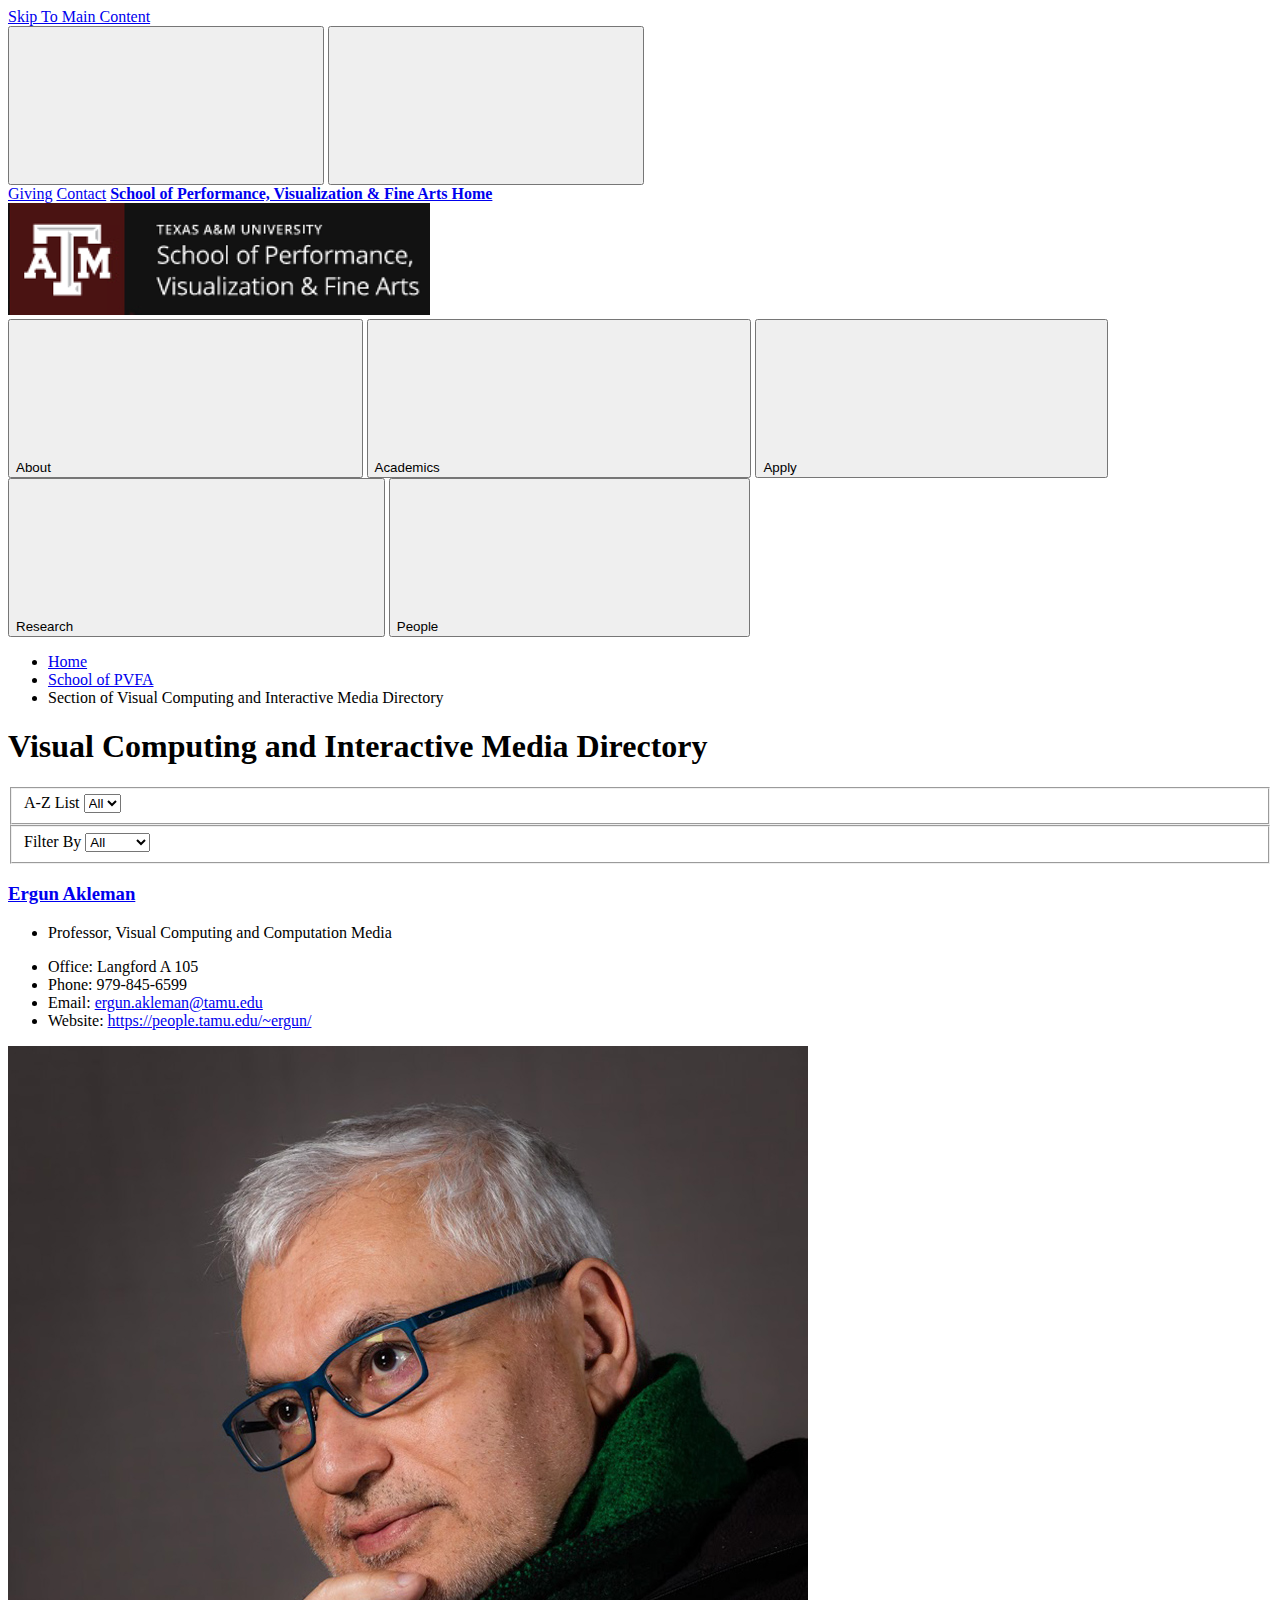
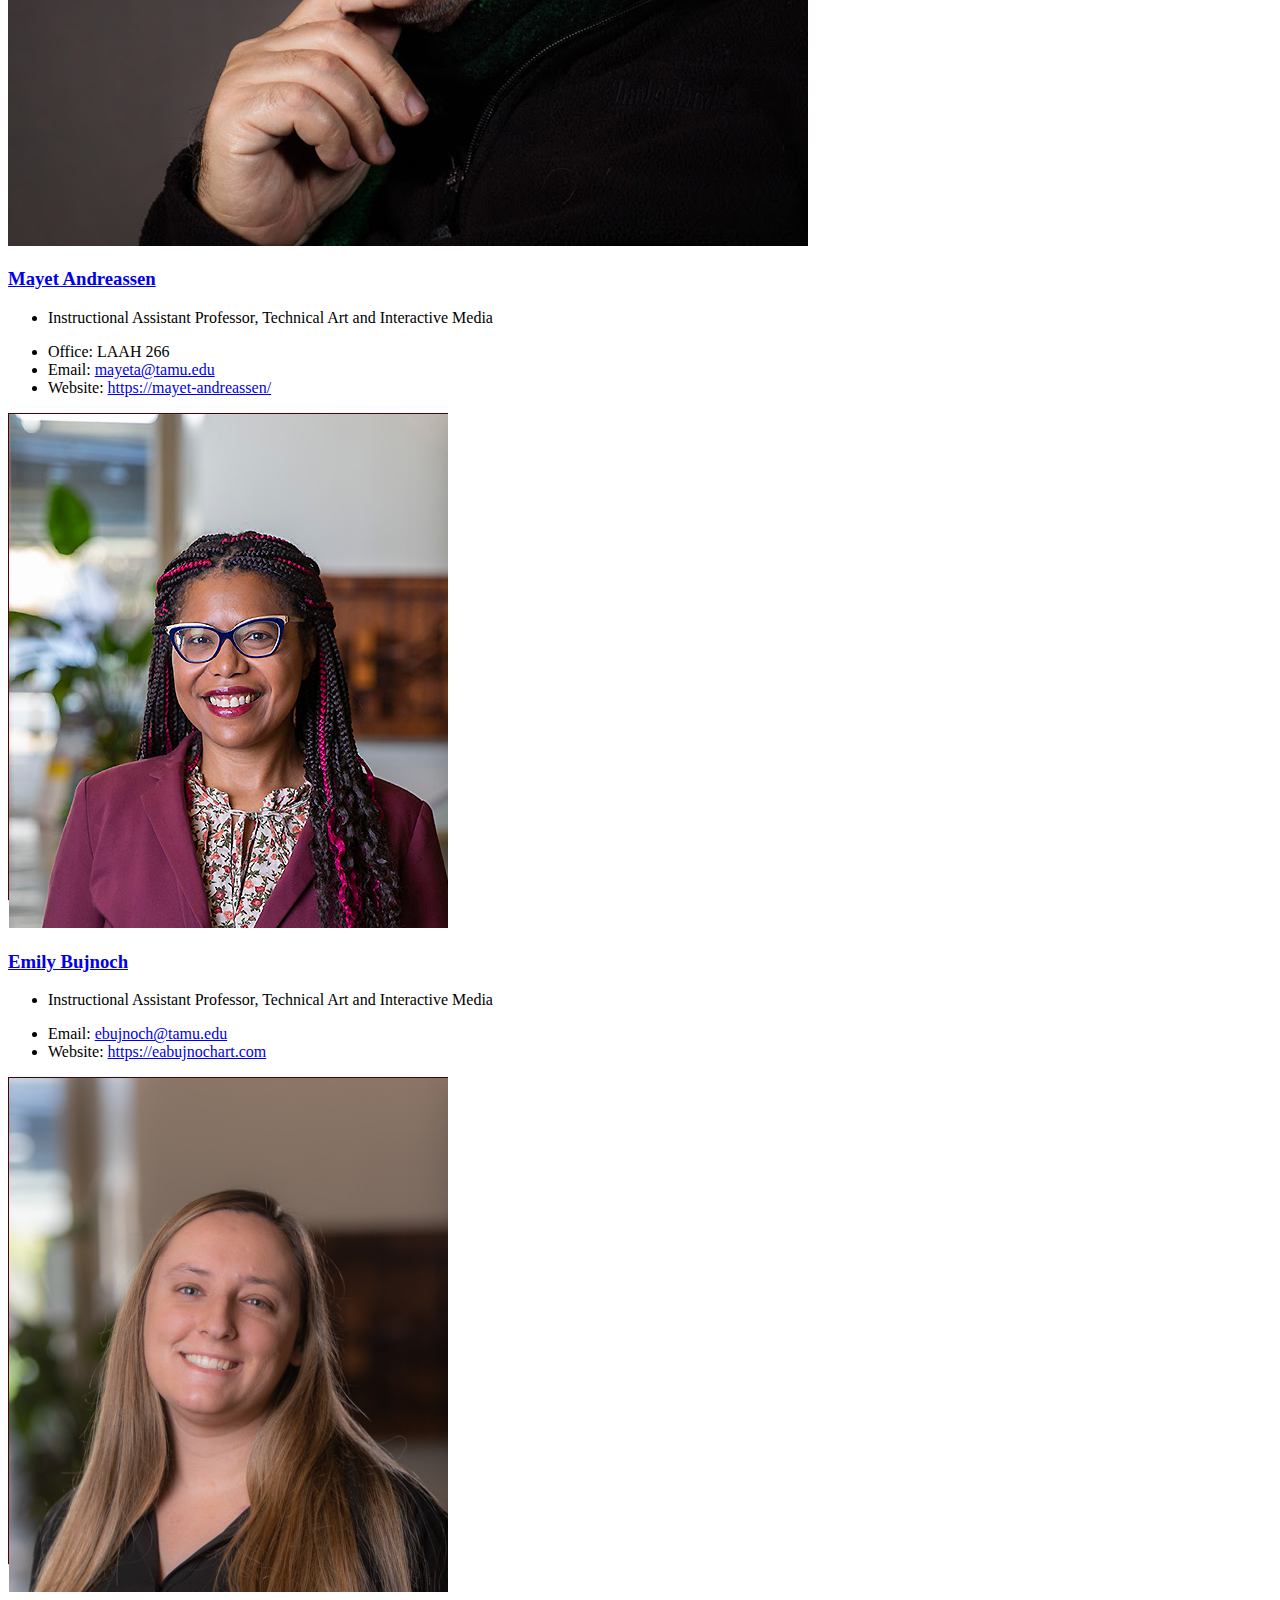
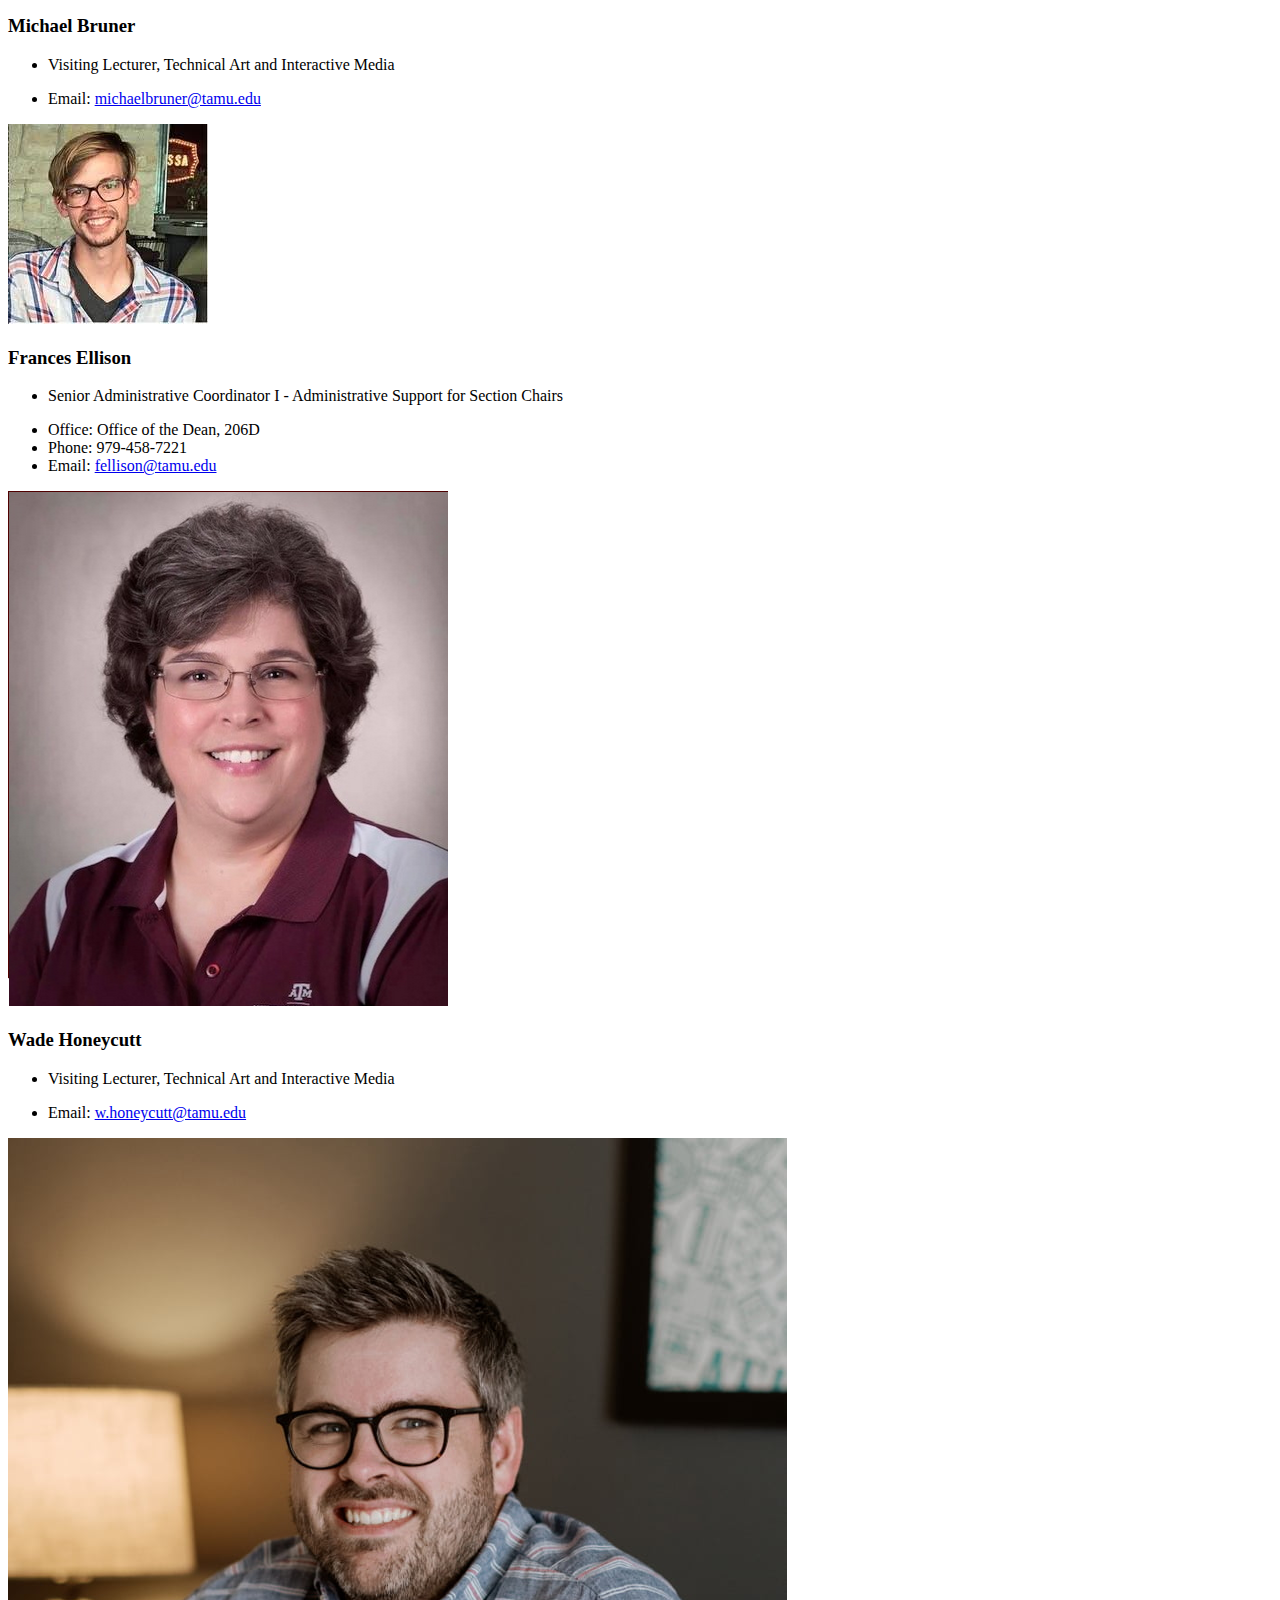
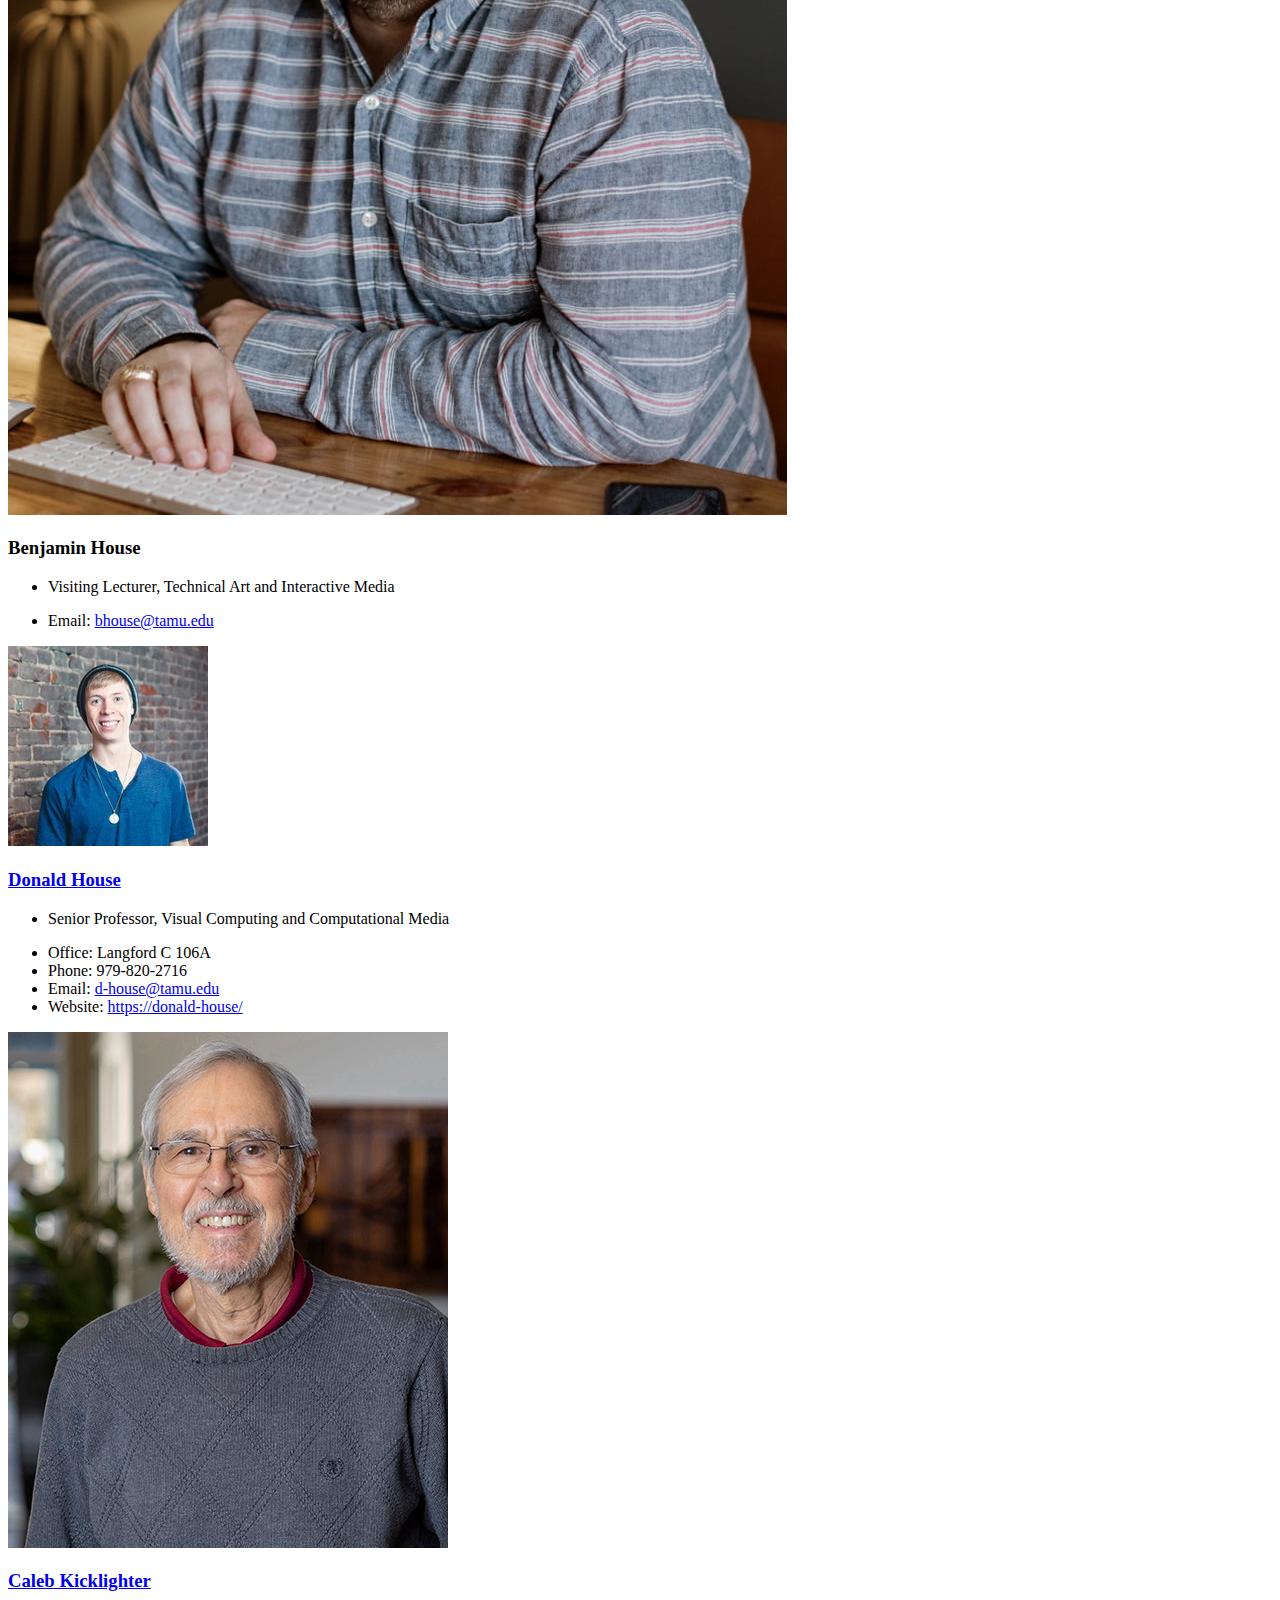
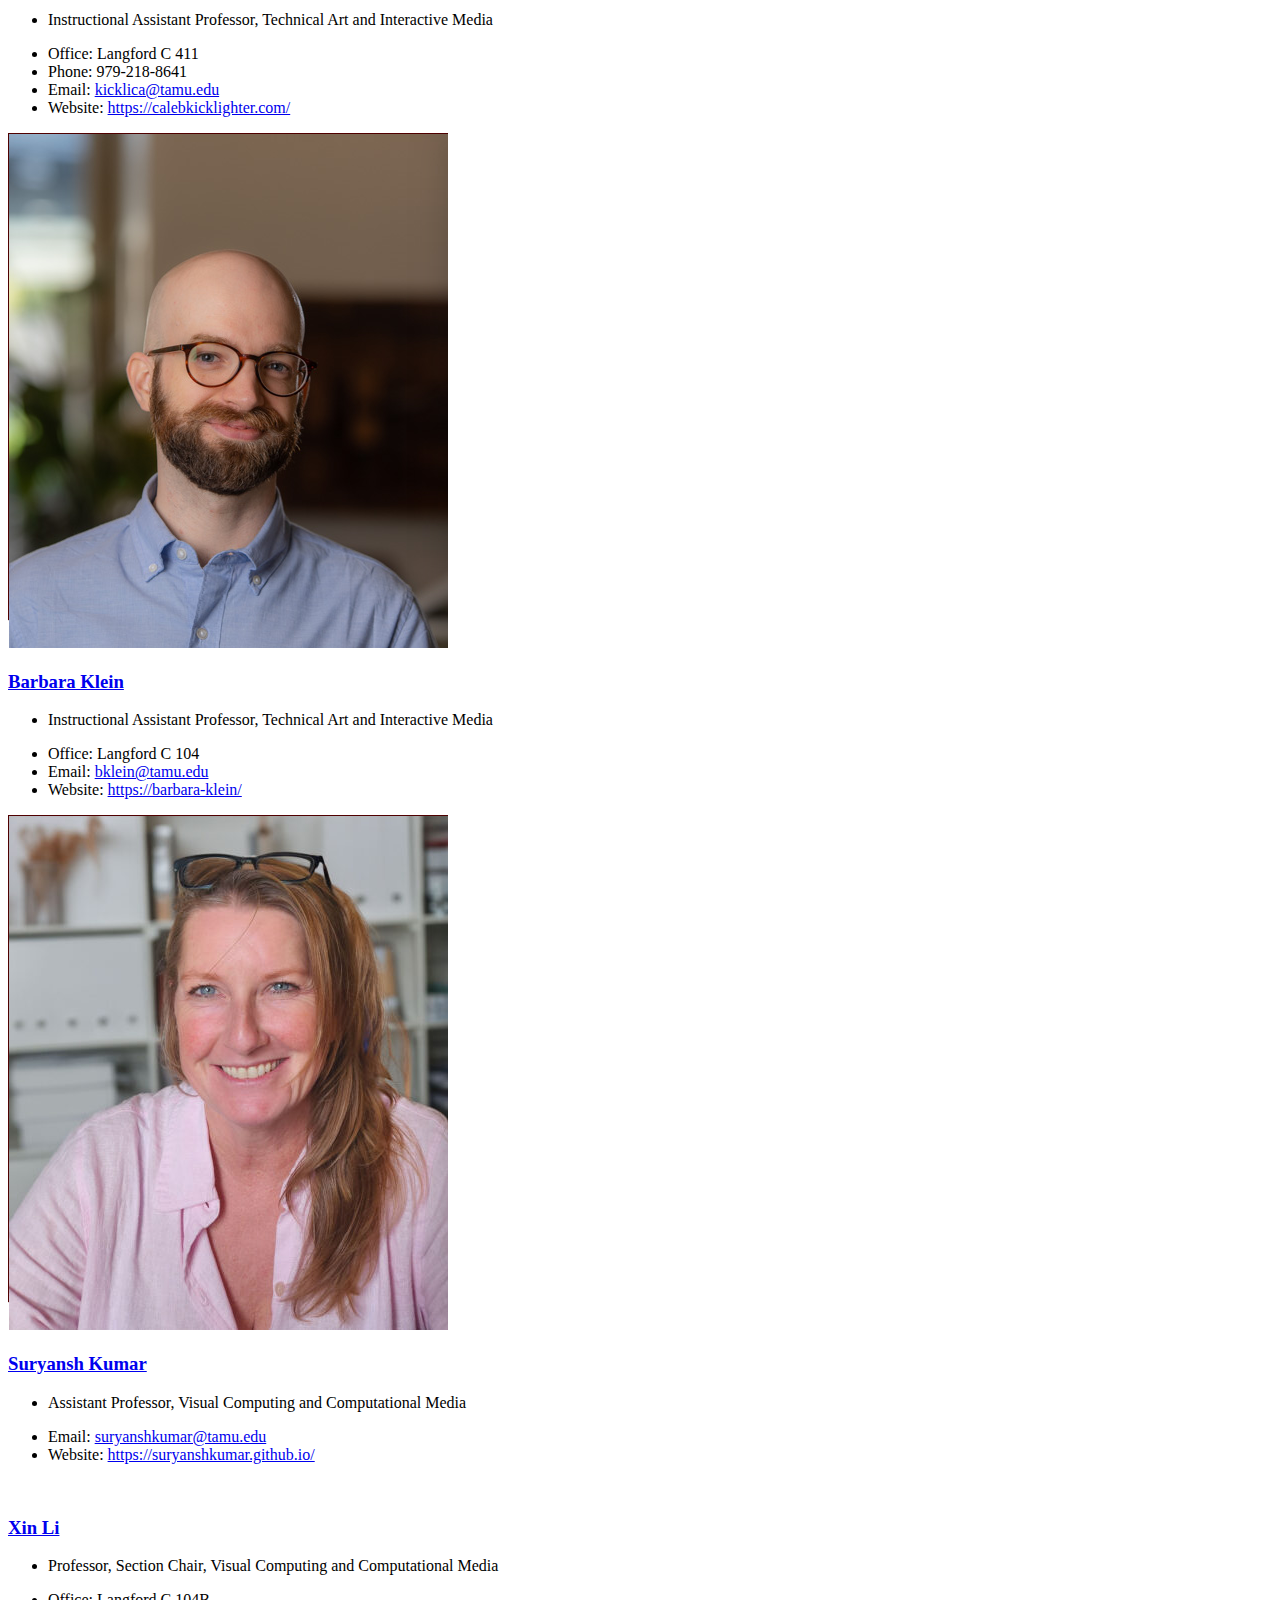
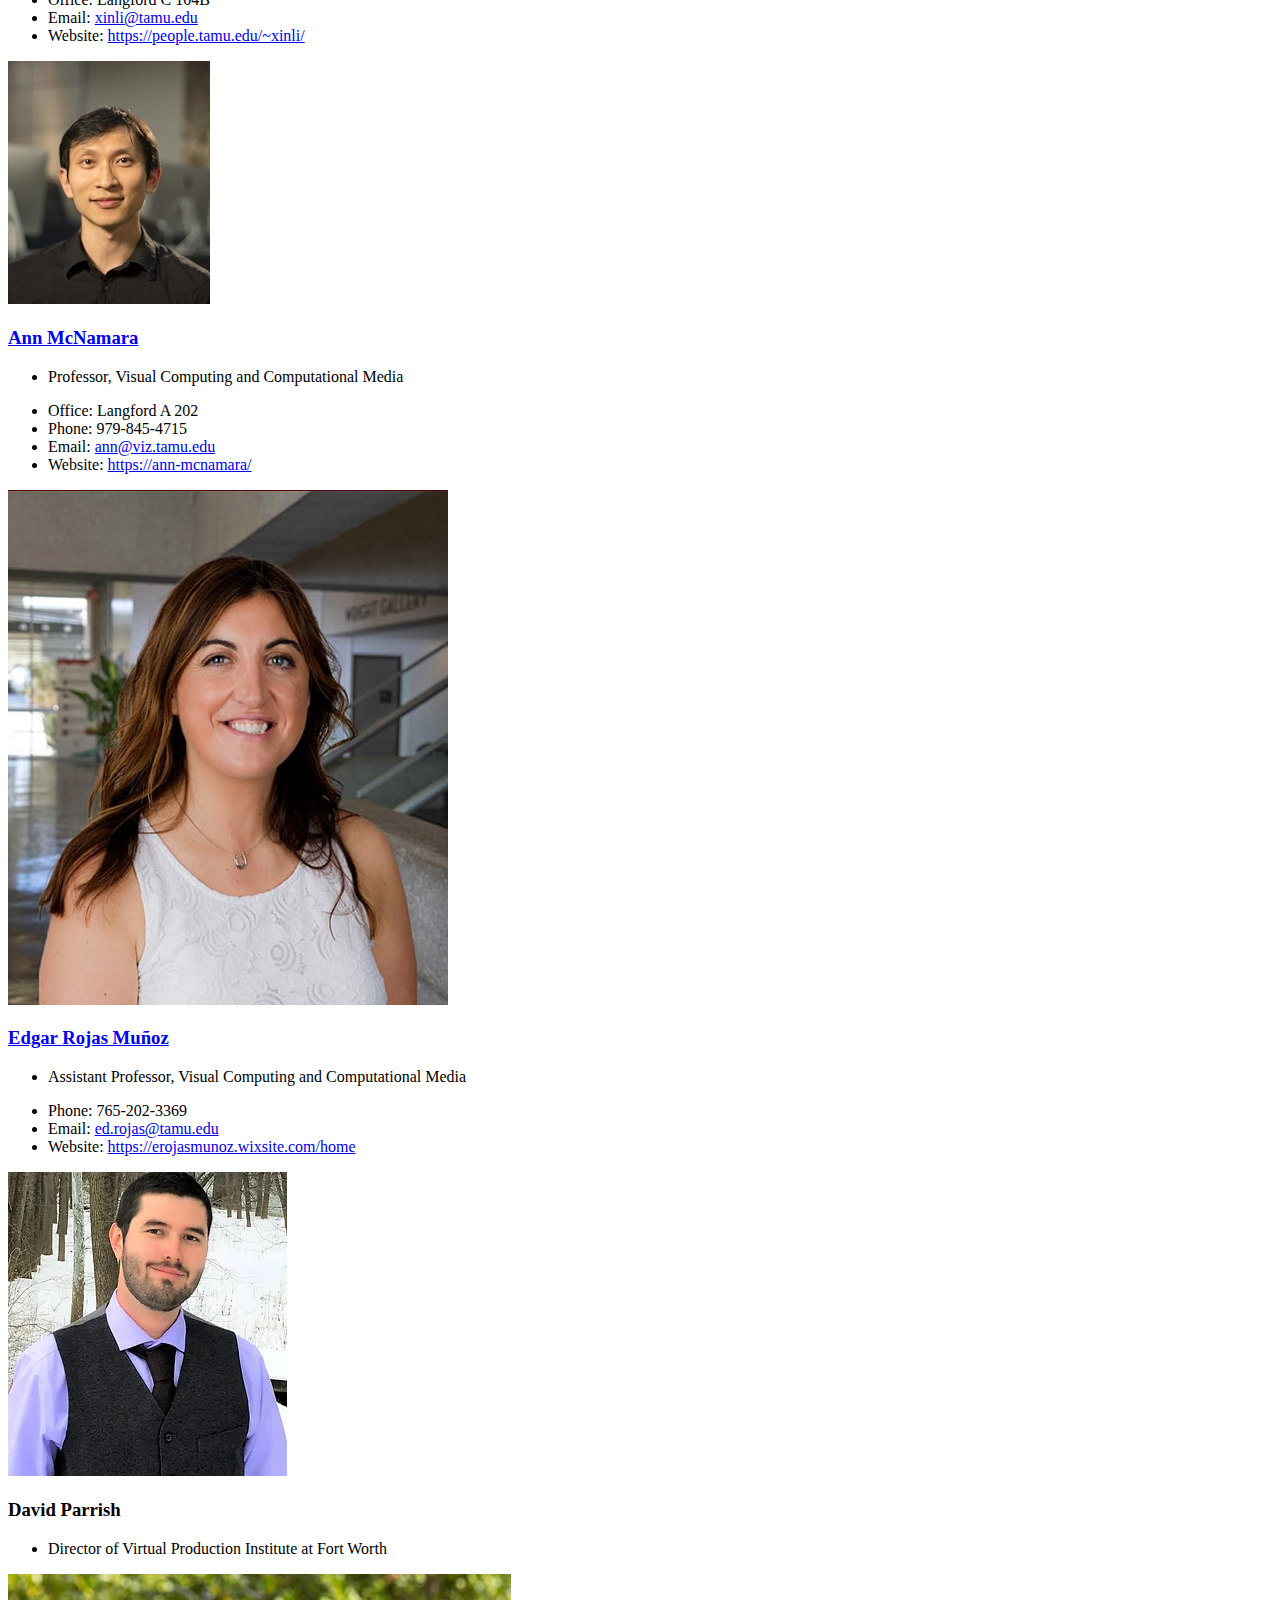
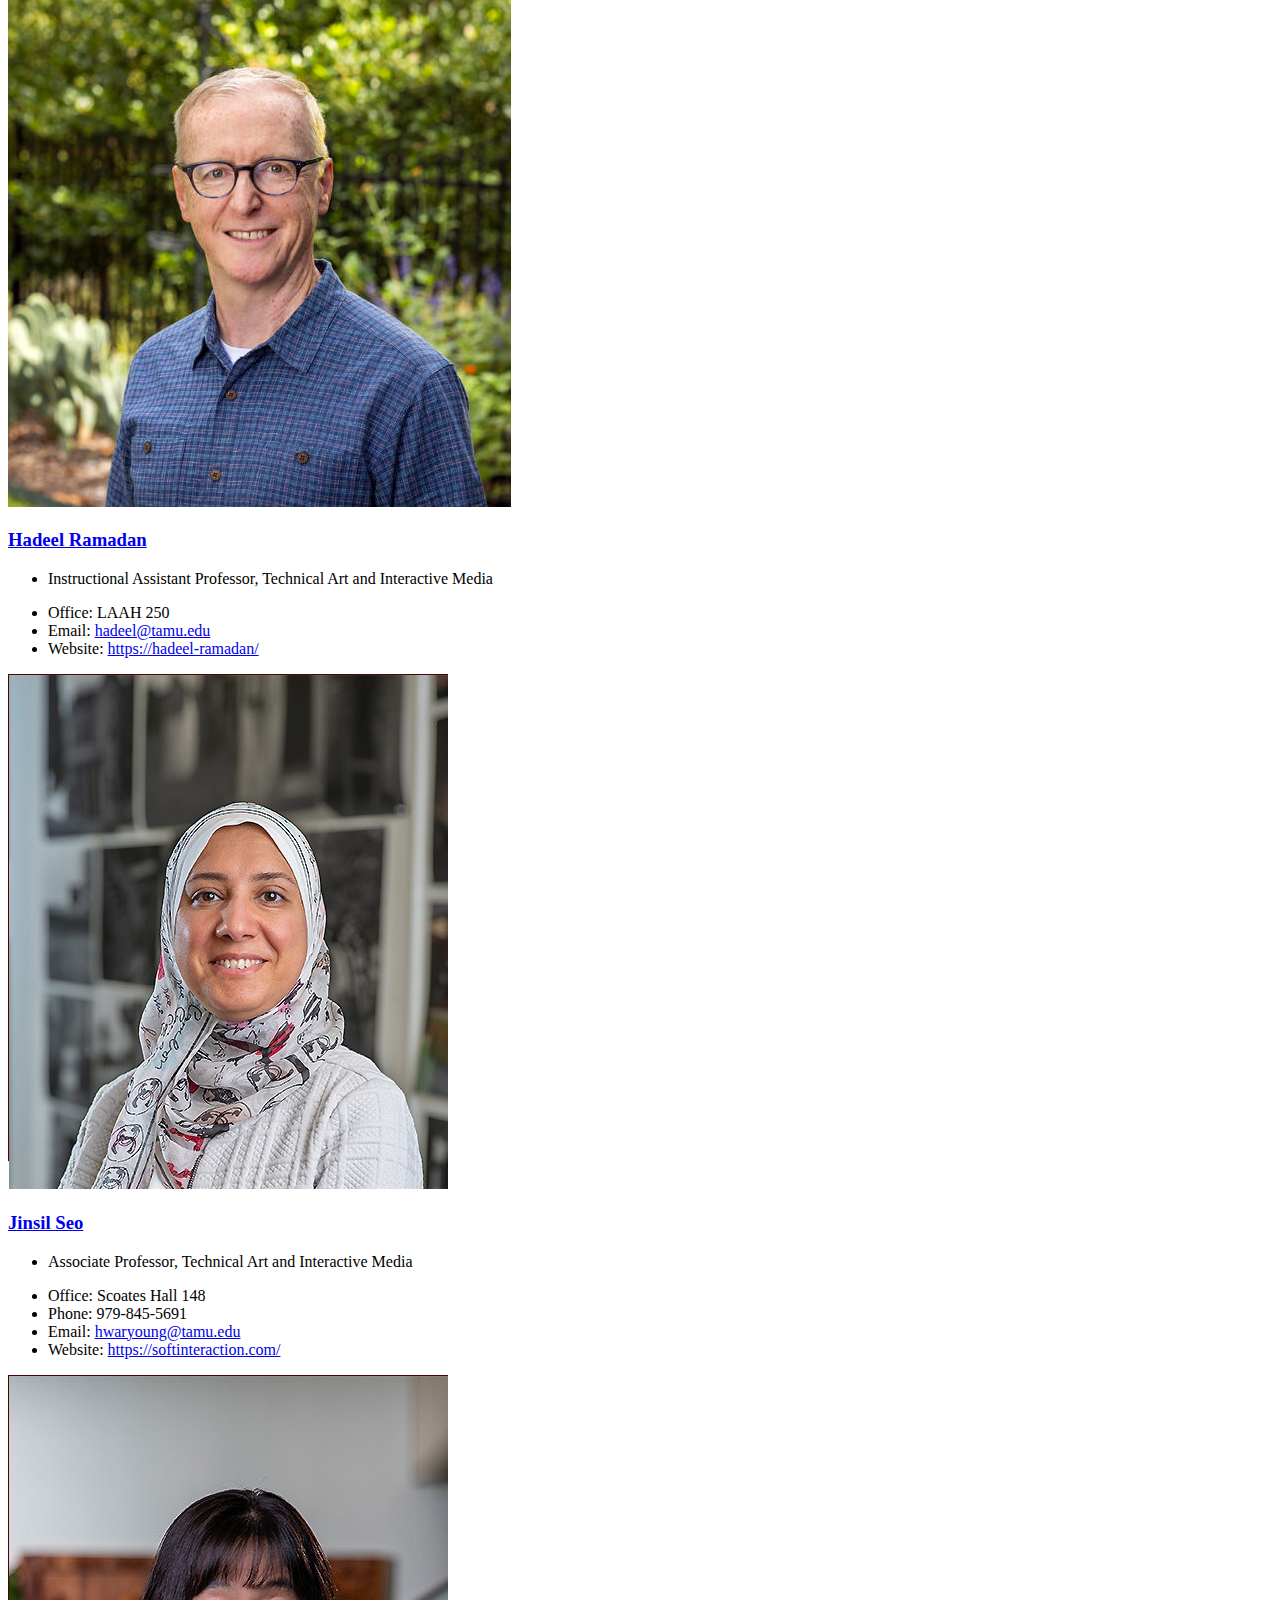
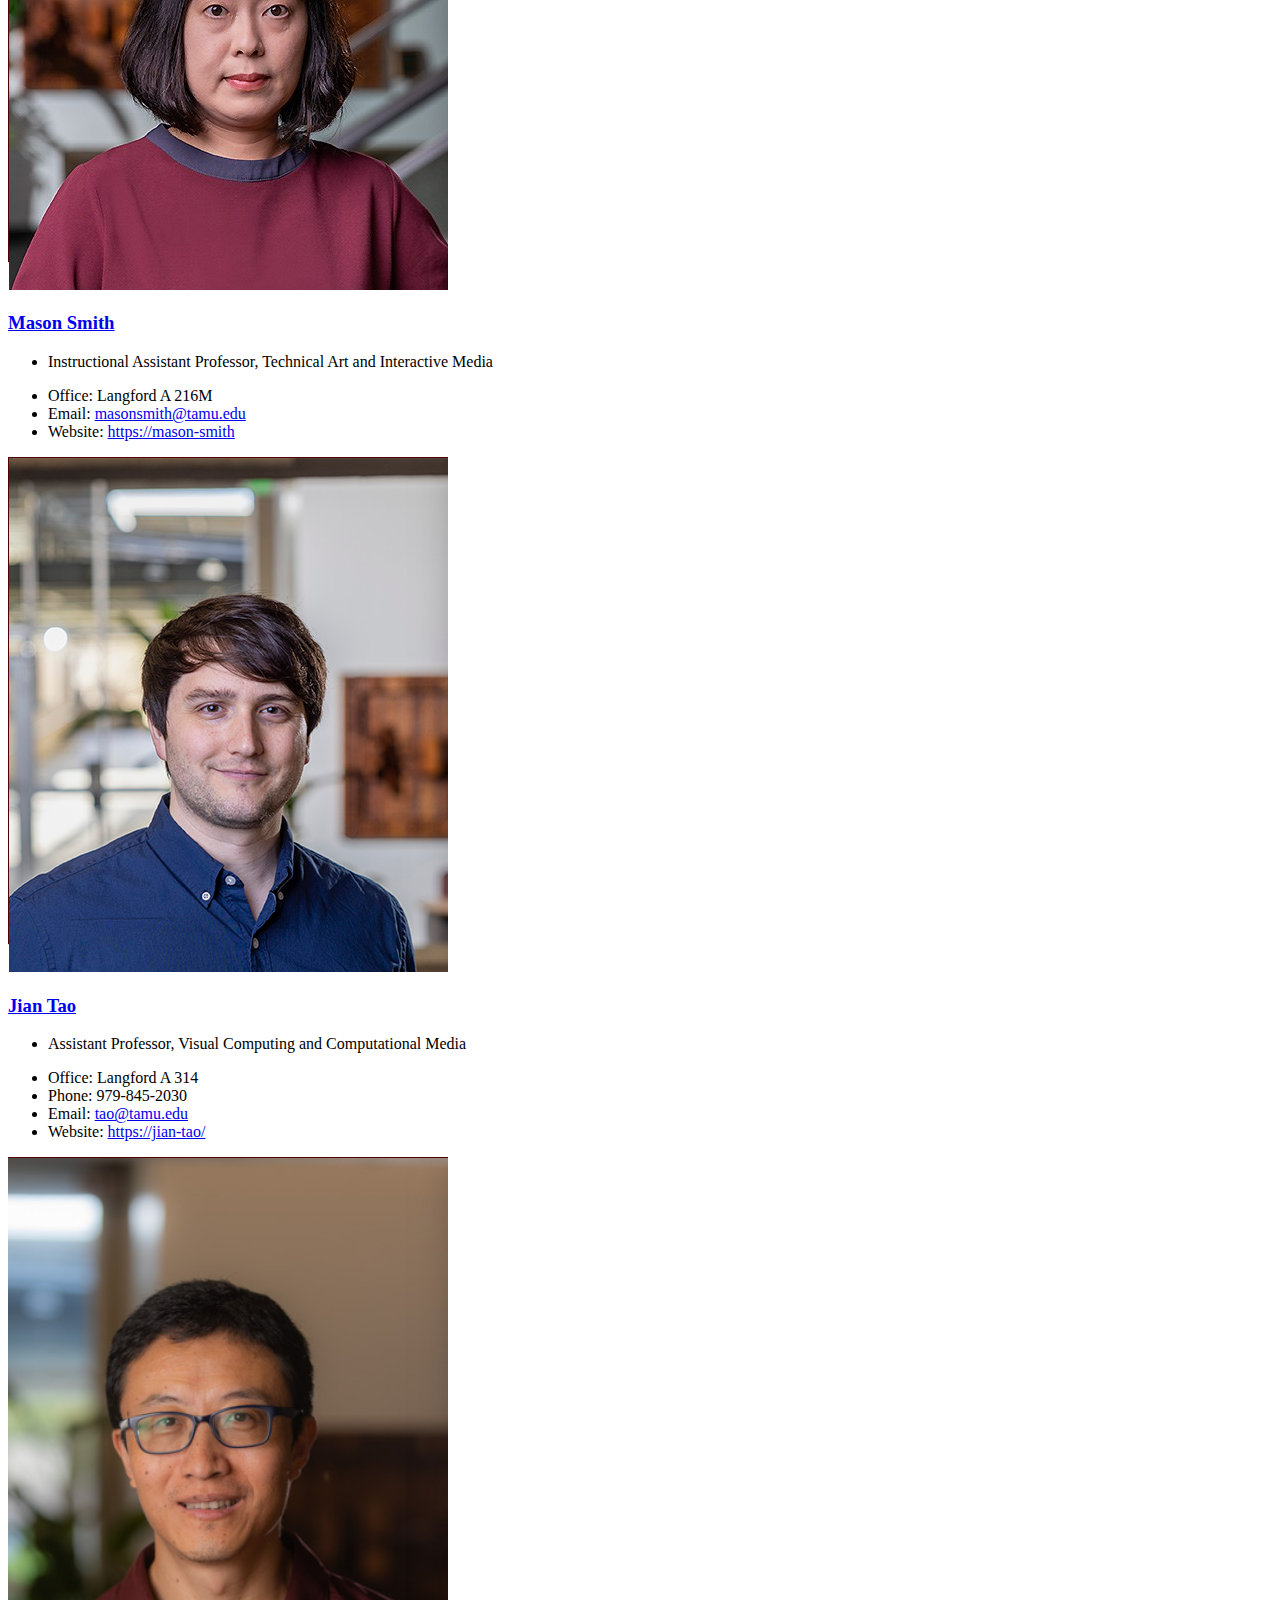
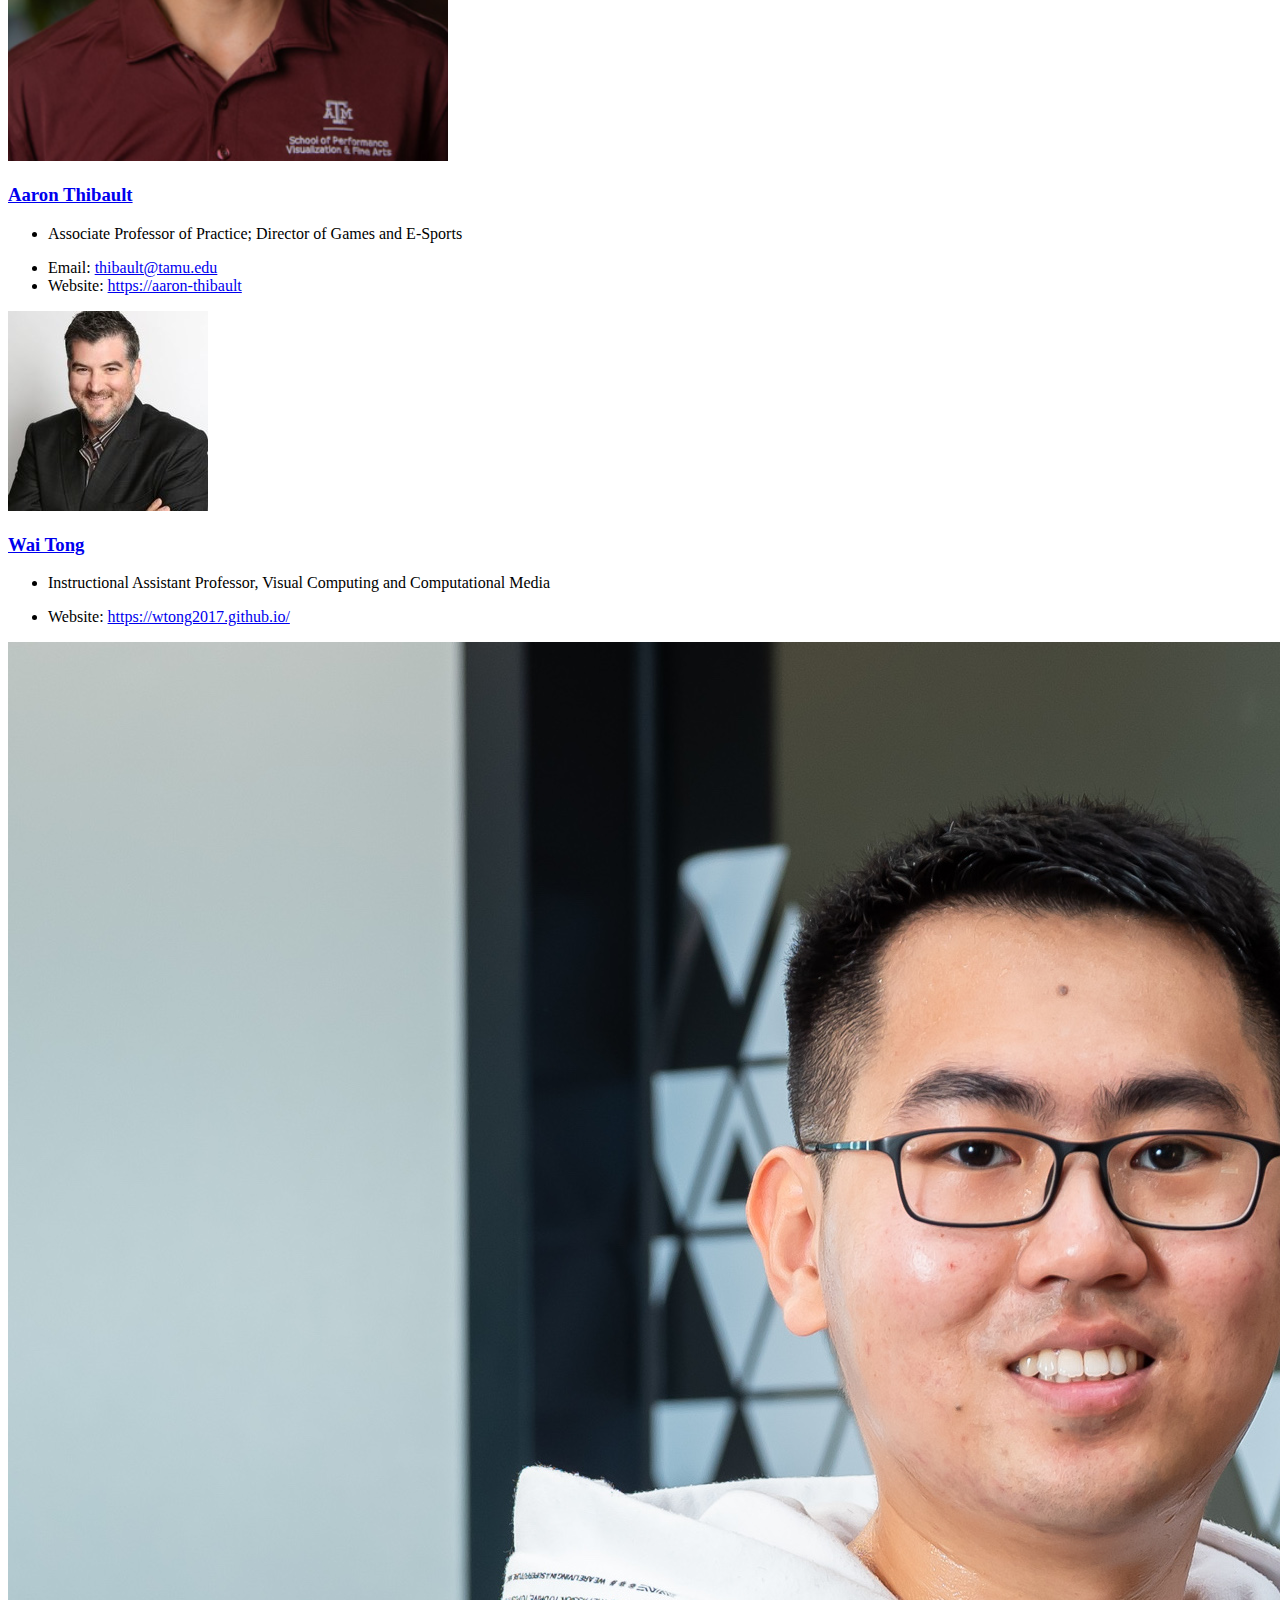
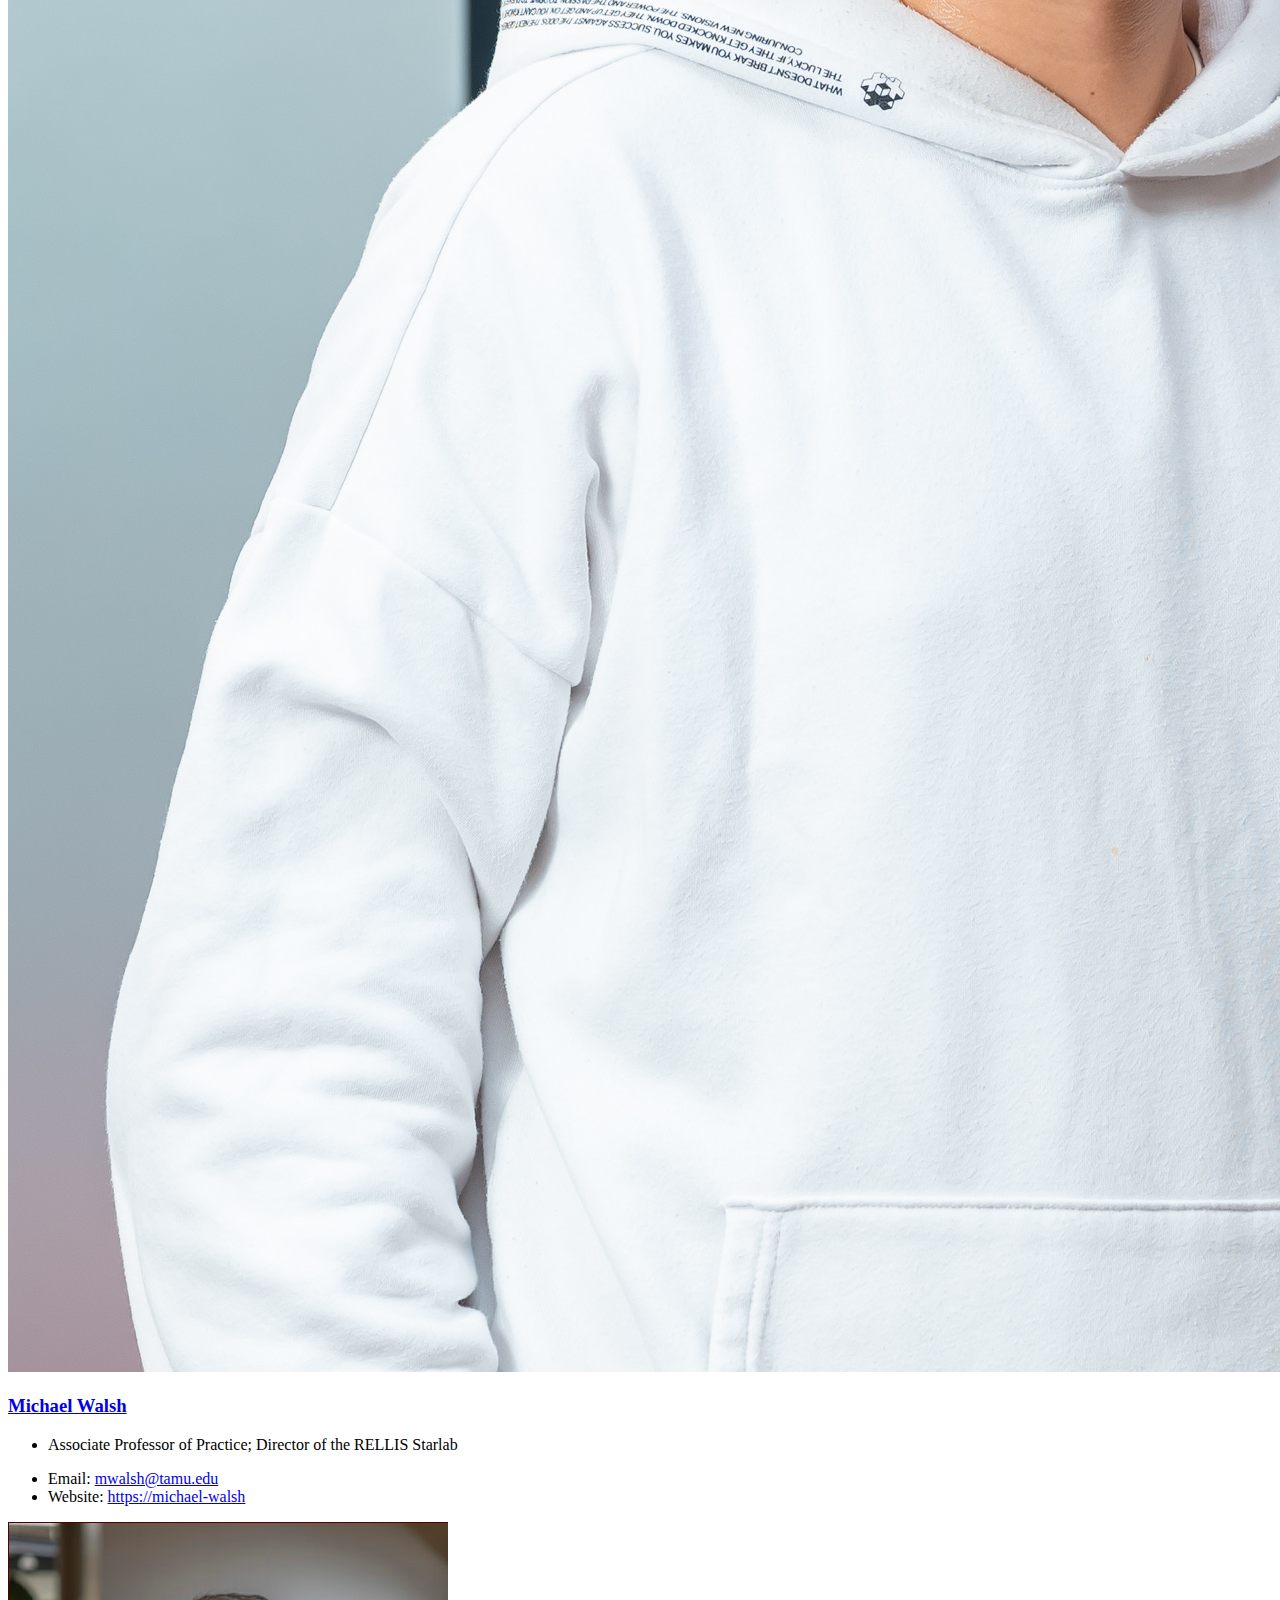
==== commit 72a60560: "Update index.html" ====
--- a/index.html
+++ b/index.html
@@ -208,7 +208,7 @@
                                                         <div class="profile"><div class="profile__details"><h3 class="headline-group profile__headline"><a target="_top" class="head link--has-icon"><span>Benjamin House</span></a></h3><div class="profile__titles"><ul><li>Visiting Lecturer, Technical Art and Interactive Media</li></ul></div><div class="profile__contact"><ul><li><span class="profile__contact-label">Email: </span><a href="mailto:bhouse@tamu.edu">bhouse@tamu.edu</a></li></div></div><div class="profile__image"><img class=" lazyloaded" src="image/benjamin-house.jpeg" alt=""></div></div>
                                                         
 
-                                                        <div class="profile"><div class="profile__details"><h3 class="headline-group profile__headline"><a href="https://pvfa.tamu.edu/staff/donald-house/" target="_top" class="head link--has-icon"><span>Donald House</span></a></h3><div class="profile__titles"><ul><li>Senior Professor, Visual Computing and Computational Media</li></ul></div><div class="profile__contact"><ul><li><span class="profile__contact-label">Office: </span> Langford C 106A</li><li><span class="profile__contact-label">Phone: </span> 979-820-2716</li><li><span class="profile__contact-label">Email: </span><a href="mailto:d-house@tamu.edu">d-house@tamu.edu</a></li><li><span class="profile__contact-label">Website: </span><a href="https://pvfa.tamu.edu/staff/donald-house/">https://pvfa.tamu.edu/staff/donald-house/</a></li></ul></div></div><div class="profile__image"><img class=" lazyloaded" src="image/don_house.png" alt=""></div></div>
+                                                        <div class="profile"><div class="profile__details"><h3 class="headline-group profile__headline"><a href="https://pvfa.tamu.edu/staff/donald-house/" target="_top" class="head link--has-icon"><span>Donald House</span></a></h3><div class="profile__titles"><ul><li>Senior Professor, Visual Computing and Computational Media</li></ul></div><div class="profile__contact"><ul><li><span class="profile__contact-label">Office: </span> Langford C 106A</li><li><span class="profile__contact-label">Phone: </span> 979-820-2716</li><li><span class="profile__contact-label">Email: </span><a href="mailto:d-house@tamu.edu">d-house@tamu.edu</a></li><li><span class="profile__contact-label">Website: </span><a href="https://pvfa.tamu.edu/staff/donald-house/">https://donald-house/</a></li></ul></div></div><div class="profile__image"><img class=" lazyloaded" src="image/don_house.png" alt=""></div></div>
                                                                                                     
                                                             
                                                         <div class="profile"><div class="profile__details"><h3 class="headline-group profile__headline"><a href="https://www.calebkicklighter.com/about-me" target="_top" class="head link--has-icon"><span>Caleb Kicklighter</span></a></h3><div class="profile__titles"><ul><li>Instructional Assistant Professor, Technical Art and Interactive Media
@@ -229,7 +229,7 @@
 
 
                                                         <div class="profile"><div class="profile__details"><h3 class="headline-group profile__headline"><a href="https://pvfa.tamu.edu/staff/ann-mcnamara/" target="_top" class="head link--has-icon"><span>Ann McNamara</span></a></h3><div class="profile__titles"><ul><li>Professor, Visual Computing and Computational Media
-                                                            </li></ul></div><div class="profile__contact"><ul><li><span class="profile__contact-label">Office: </span> Langford A 202 </li><li><span class="profile__contact-label">Phone: </span> 979-845-4715</li><li><span class="profile__contact-label">Email: </span><a href="mailto:ann@viz.tamu.edu">ann@viz.tamu.edu</a></li><li><span class="profile__contact-label">Website: </span><a href="https://pvfa.tamu.edu/staff/ann-mcnamara/">https://pvfa.tamu.edu/staff/ann-mcnamara/</a></li></ul></div></div><div class="profile__image"><img class=" lazyloaded" src="image/Ann_McNamara.png" alt=""></div></div>
+                                                            </li></ul></div><div class="profile__contact"><ul><li><span class="profile__contact-label">Office: </span> Langford A 202 </li><li><span class="profile__contact-label">Phone: </span> 979-845-4715</li><li><span class="profile__contact-label">Email: </span><a href="mailto:ann@viz.tamu.edu">ann@viz.tamu.edu</a></li><li><span class="profile__contact-label">Website: </span><a href="https://pvfa.tamu.edu/staff/ann-mcnamara/">https://ann-mcnamara/</a></li></ul></div></div><div class="profile__image"><img class=" lazyloaded" src="image/Ann_McNamara.png" alt=""></div></div>
 
 
                                                         <div class="profile"><div class="profile__details"><h3 class="headline-group profile__headline"><a href="https://erojasmunoz.wixsite.com/home" target="_top" class="head link--has-icon"><span>Edgar Rojas Muñoz</span></a></h3><div class="profile__titles"><ul><li>Assistant Professor, Visual Computing and Computational Media</li></ul></div><div class="profile__contact"><ul><li><span class="profile__contact-label">Phone: </span> 765-202-3369</li><li><span class="profile__contact-label">Email: </span><a href="mailto:ed.rojas@tamu.edu">ed.rojas@tamu.edu</a></li><li><span class="profile__contact-label">Website: </span><a href="https://erojasmunoz.wixsite.com/home">https://erojasmunoz.wixsite.com/home</a></li></ul></div></div><div class="profile__image"><img class=" lazyloaded" src="image/edgar.webp" alt=""></div></div>
@@ -249,7 +249,7 @@
                                                         <div class="profile"><div class="profile__details"><h3 class="headline-group profile__headline"><a href="https://pvfa.tamu.edu/staff/mason-smith/" target="_top" class="head link--has-icon"><span>Mason Smith</span></a></h3><div class="profile__titles"><ul><li>Instructional Assistant Professor, Technical Art and Interactive Media
                                                             </li></ul></div><div class="profile__contact"><ul><li><span class="profile__contact-label">Office: </span> Langford A 216M</li><li><span class="profile__contact-label">Email: </span><a href="mailto:masonsmith@tamu.edu">masonsmith@tamu.edu</a></li><li><span class="profile__contact-label">Website: </span><a href="https://pvfa.tamu.edu/staff/mason-smith/">https://mason-smith</a></li></ul></div></div><div class="profile__image"><img class=" lazyloaded" src="image/Mason Smith.png" alt=""></div></div>
                                                         
-                                                        <div class="profile"><div class="profile__details"><h3 class="headline-group profile__headline"><a href="https://pvfa.tamu.edu/staff/jian-tao/" target="_top" class="head link--has-icon"><span>Jian Tao</span></a></h3><div class="profile__titles"><ul><li>Assistant Professor, Visual Computing and Computational Media</li></ul></div><div class="profile__contact"><ul><li><span class="profile__contact-label">Office: </span> Langford A 314</li><li><span class="profile__contact-label">Phone: </span> 979-845-2030</li><li><span class="profile__contact-label">Email: </span><a href="mailto:tao@tamu.edu">tao@tamu.edu</a></li><li><span class="profile__contact-label">Website: </span><a href="https://pvfa.tamu.edu/staff/jian-tao/">https://pvfa.tamu.edu/staff/jian-tao/</a></li></ul></div></div><div class="profile__image"><img class=" lazyloaded" src="image/Jian_tao.png" alt=""></div></div>
+                                                        <div class="profile"><div class="profile__details"><h3 class="headline-group profile__headline"><a href="https://pvfa.tamu.edu/staff/jian-tao/" target="_top" class="head link--has-icon"><span>Jian Tao</span></a></h3><div class="profile__titles"><ul><li>Assistant Professor, Visual Computing and Computational Media</li></ul></div><div class="profile__contact"><ul><li><span class="profile__contact-label">Office: </span> Langford A 314</li><li><span class="profile__contact-label">Phone: </span> 979-845-2030</li><li><span class="profile__contact-label">Email: </span><a href="mailto:tao@tamu.edu">tao@tamu.edu</a></li><li><span class="profile__contact-label">Website: </span><a href="https://pvfa.tamu.edu/staff/jian-tao/">https://jian-tao/</a></li></ul></div></div><div class="profile__image"><img class=" lazyloaded" src="image/Jian_tao.png" alt=""></div></div>
 
 
 
@@ -264,7 +264,7 @@
                                                             </li></ul></div><div class="profile__contact"><ul><li><span class="profile__contact-label">Email: </span><a href="mailto:mwalsh@tamu.edu">mwalsh@tamu.edu</a></li><li><span class="profile__contact-label">Website: </span><a href="https://pvfa.tamu.edu/staff/michael-walsh/">https://michael-walsh</a></li></ul></div></div><div class="profile__image"><img class=" lazyloaded" src="image/Michael Walsh.png" alt=""></div></div>
 
                                                         <div class="profile"><div class="profile__details"><h3 class="headline-group profile__headline"><a href="https://www.arch.tamu.edu/staff/xinyue-ye/" target="_top" class="head link--has-icon"><span>Xinyue Ye</span></a></h3><div class="profile__titles"><ul><li>Adjunct Professor, Visual Computing and Computational Media
-                                                            </li><li>Professor, Landscape Architecture & Urban Planning</li></ul></div><div class="profile__contact"><ul><li><span class="profile__contact-label">Office: </span> Langford A 306 </li><li><span class="profile__contact-label">Email: </span><a href="mailto:xinyue@tamu.edu">xinyue.ye@tamu.edu</a></li><li><span class="profile__contact-label">Website: </span><a href="https://www.arch.tamu.edu/staff/xinyue-ye/">https://www.arch.tamu.edu/staff/xinyue-ye/</a></li></ul></div></div><div class="profile__image"><img class=" lazyloaded" src="image/Xinyue_Ye.png" alt=""></div></div>
+                                                            </li><li>Professor, Landscape Architecture & Urban Planning</li></ul></div><div class="profile__contact"><ul><li><span class="profile__contact-label">Office: </span> Langford A 306 </li><li><span class="profile__contact-label">Email: </span><a href="mailto:xinyue@tamu.edu">xinyue.ye@tamu.edu</a></li><li><span class="profile__contact-label">Website: </span><a href="https://www.arch.tamu.edu/staff/xinyue-ye/">https://xinyue-ye/</a></li></ul></div></div><div class="profile__image"><img class=" lazyloaded" src="image/Xinyue_Ye.png" alt=""></div></div>
 
 
 
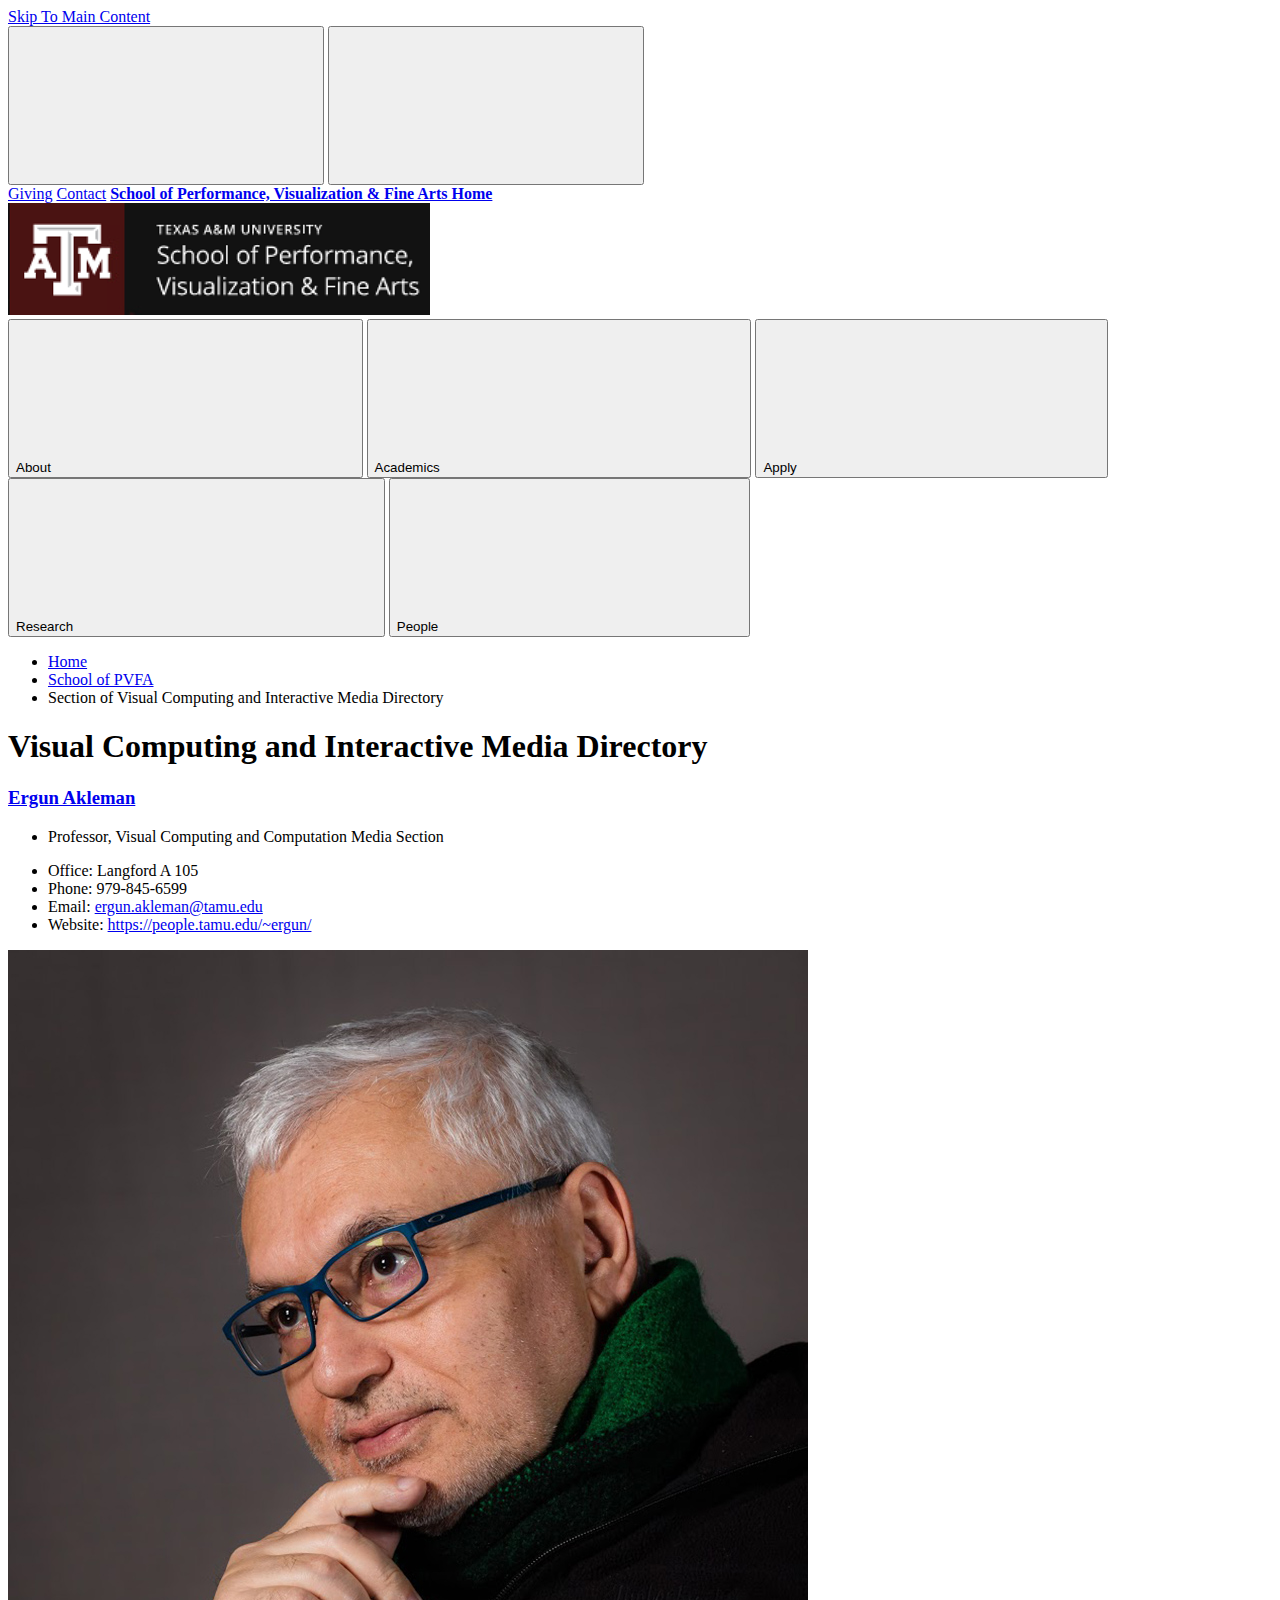
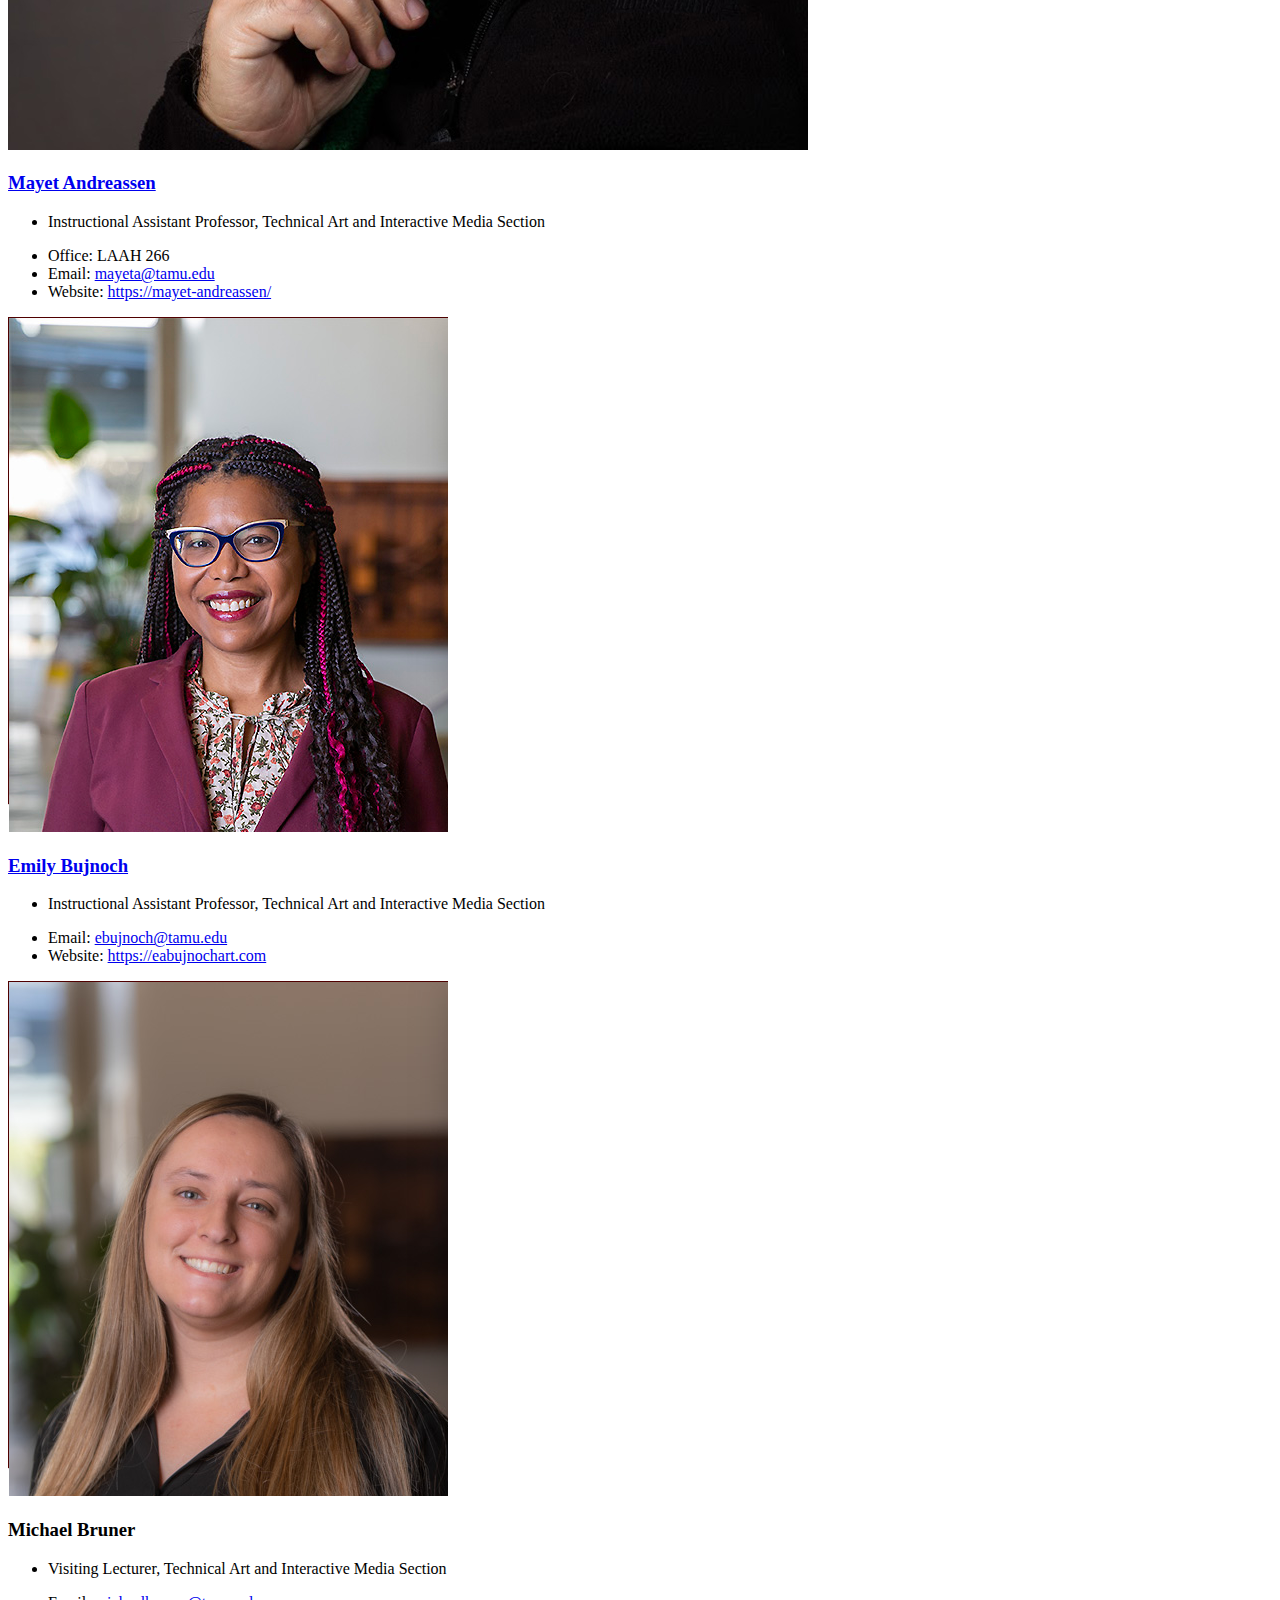
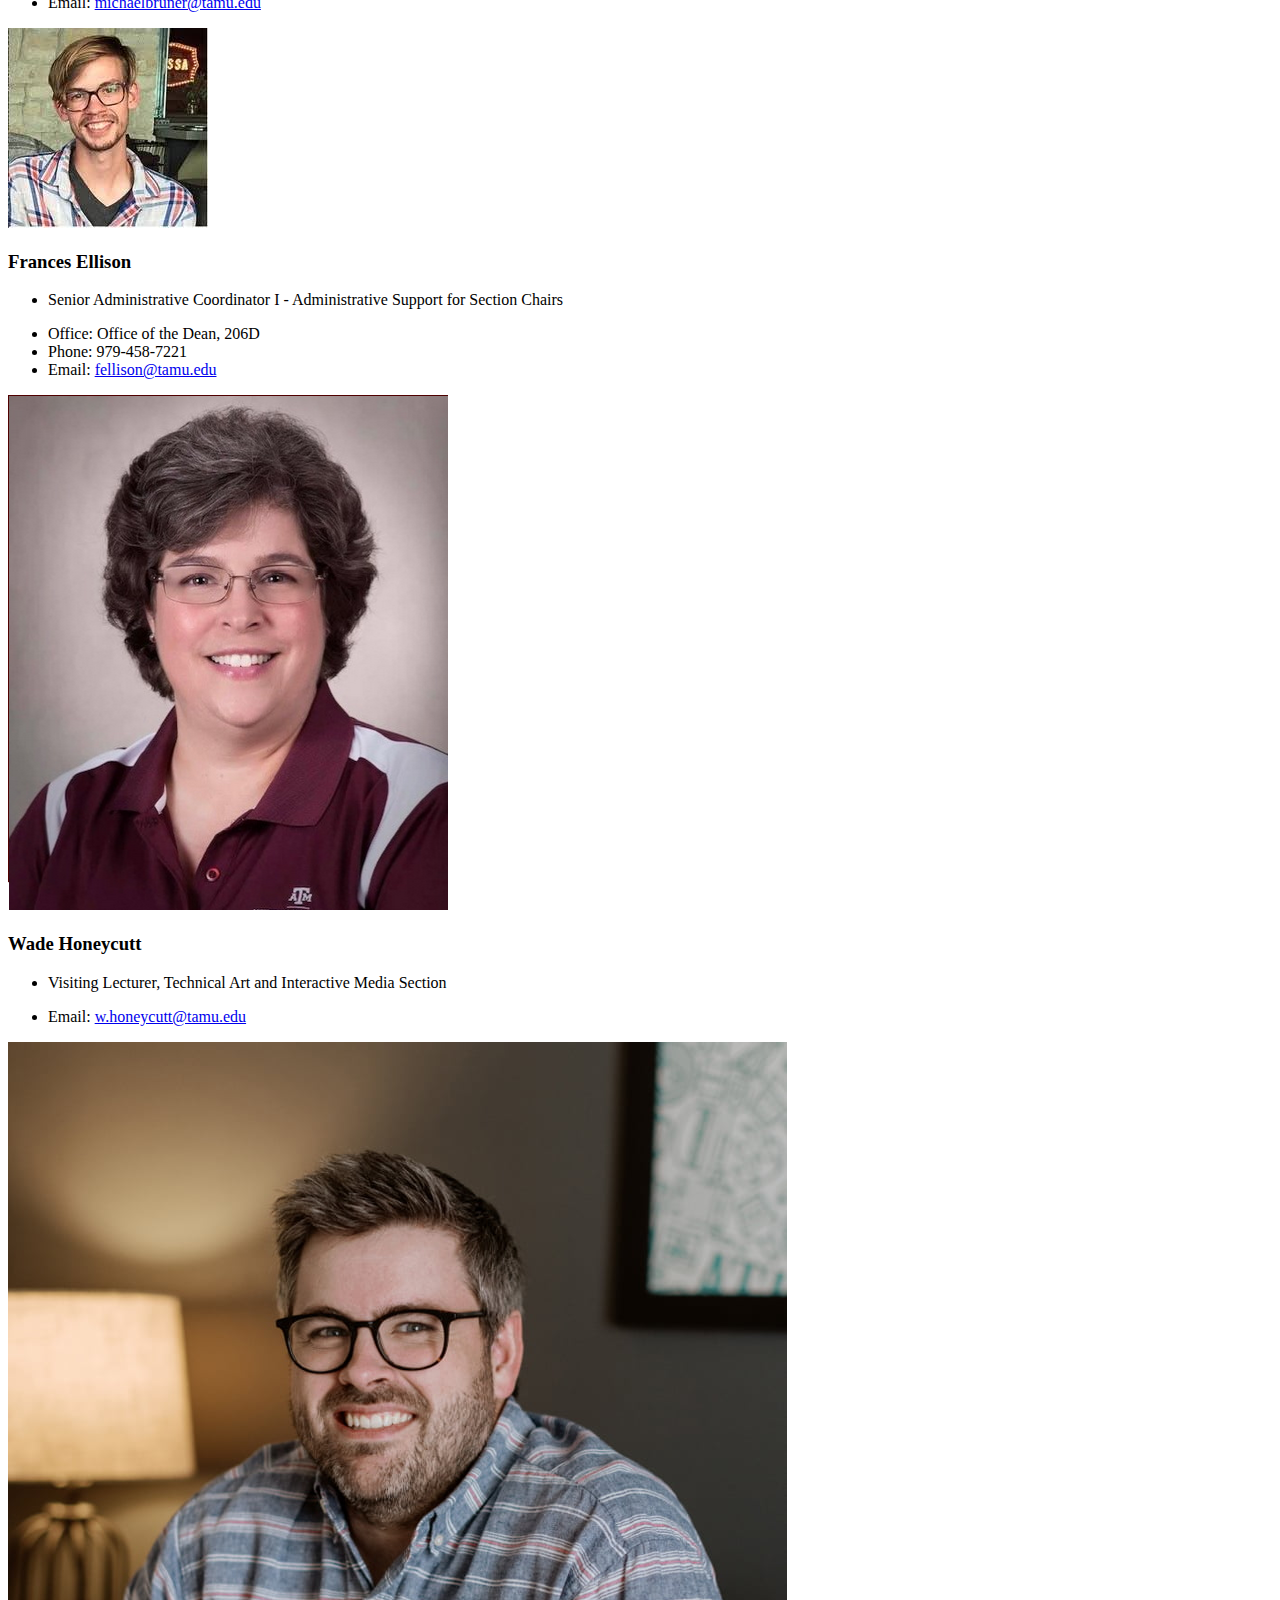
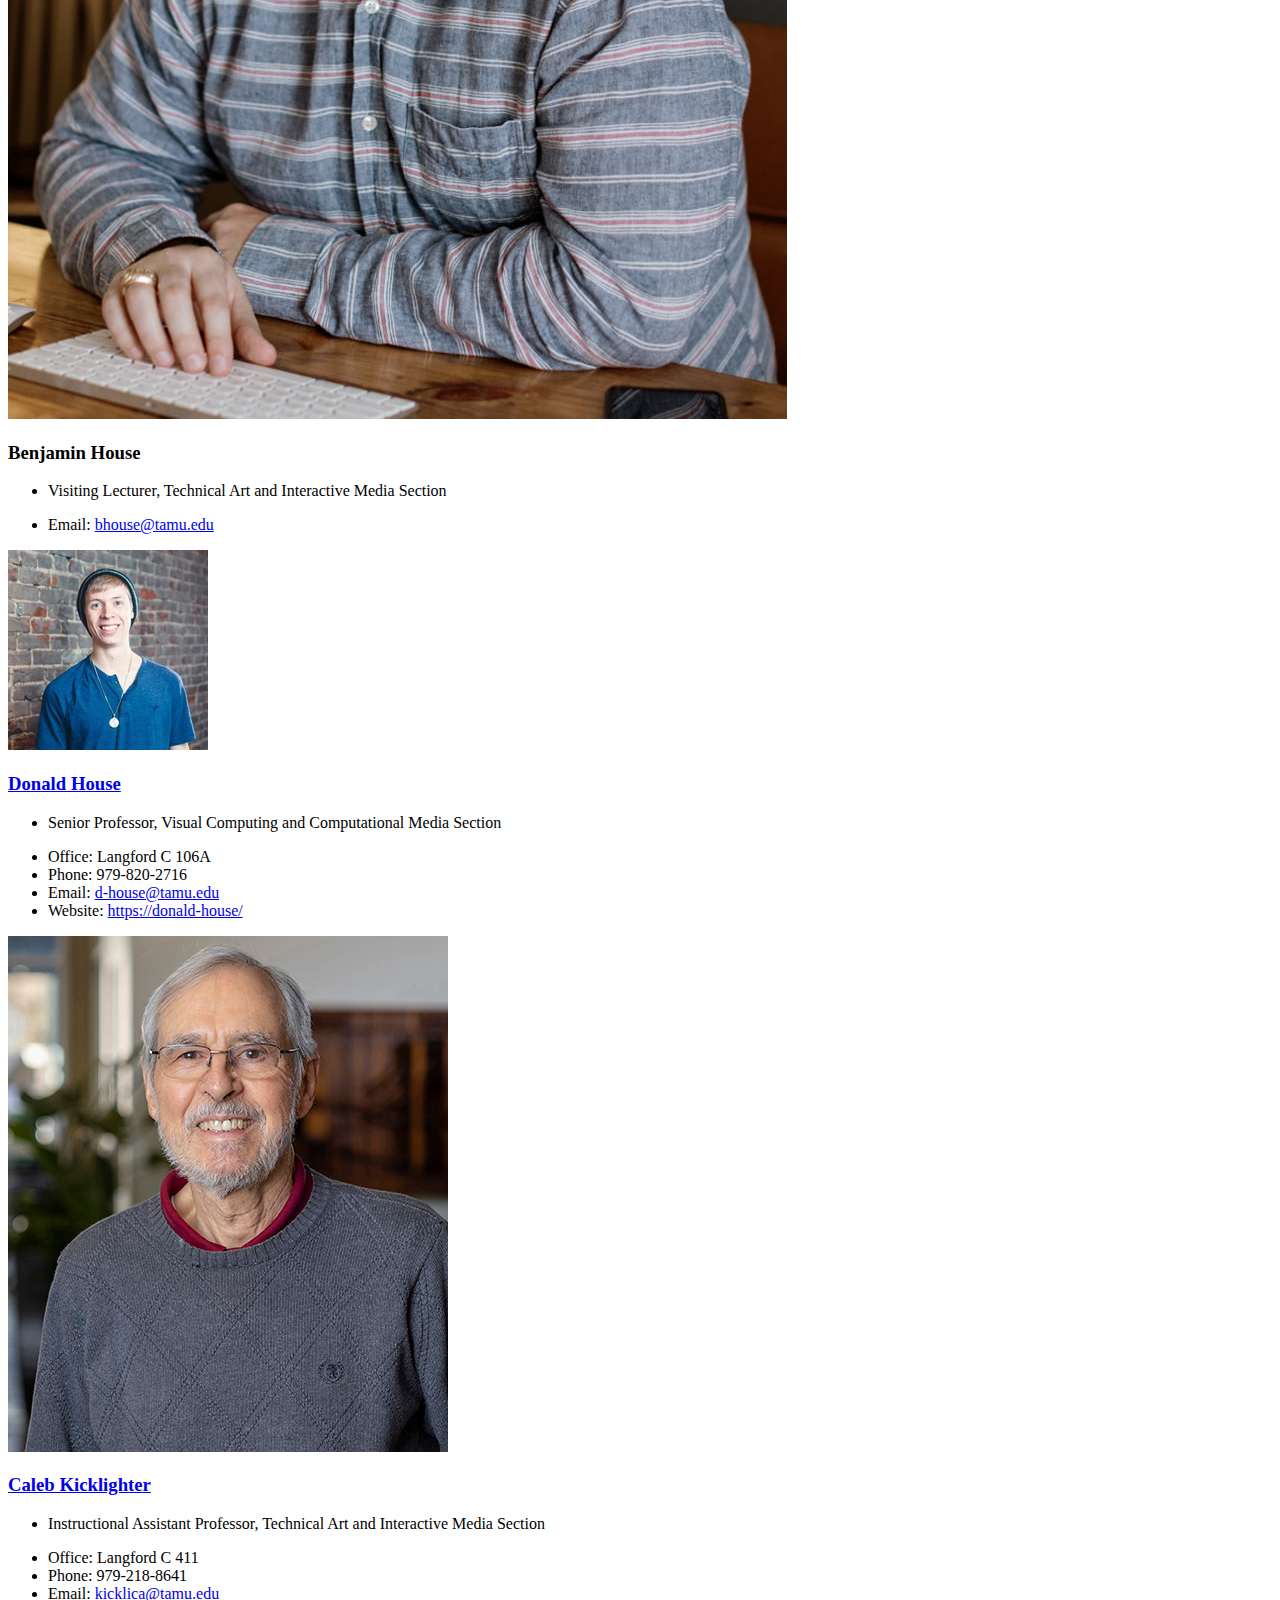
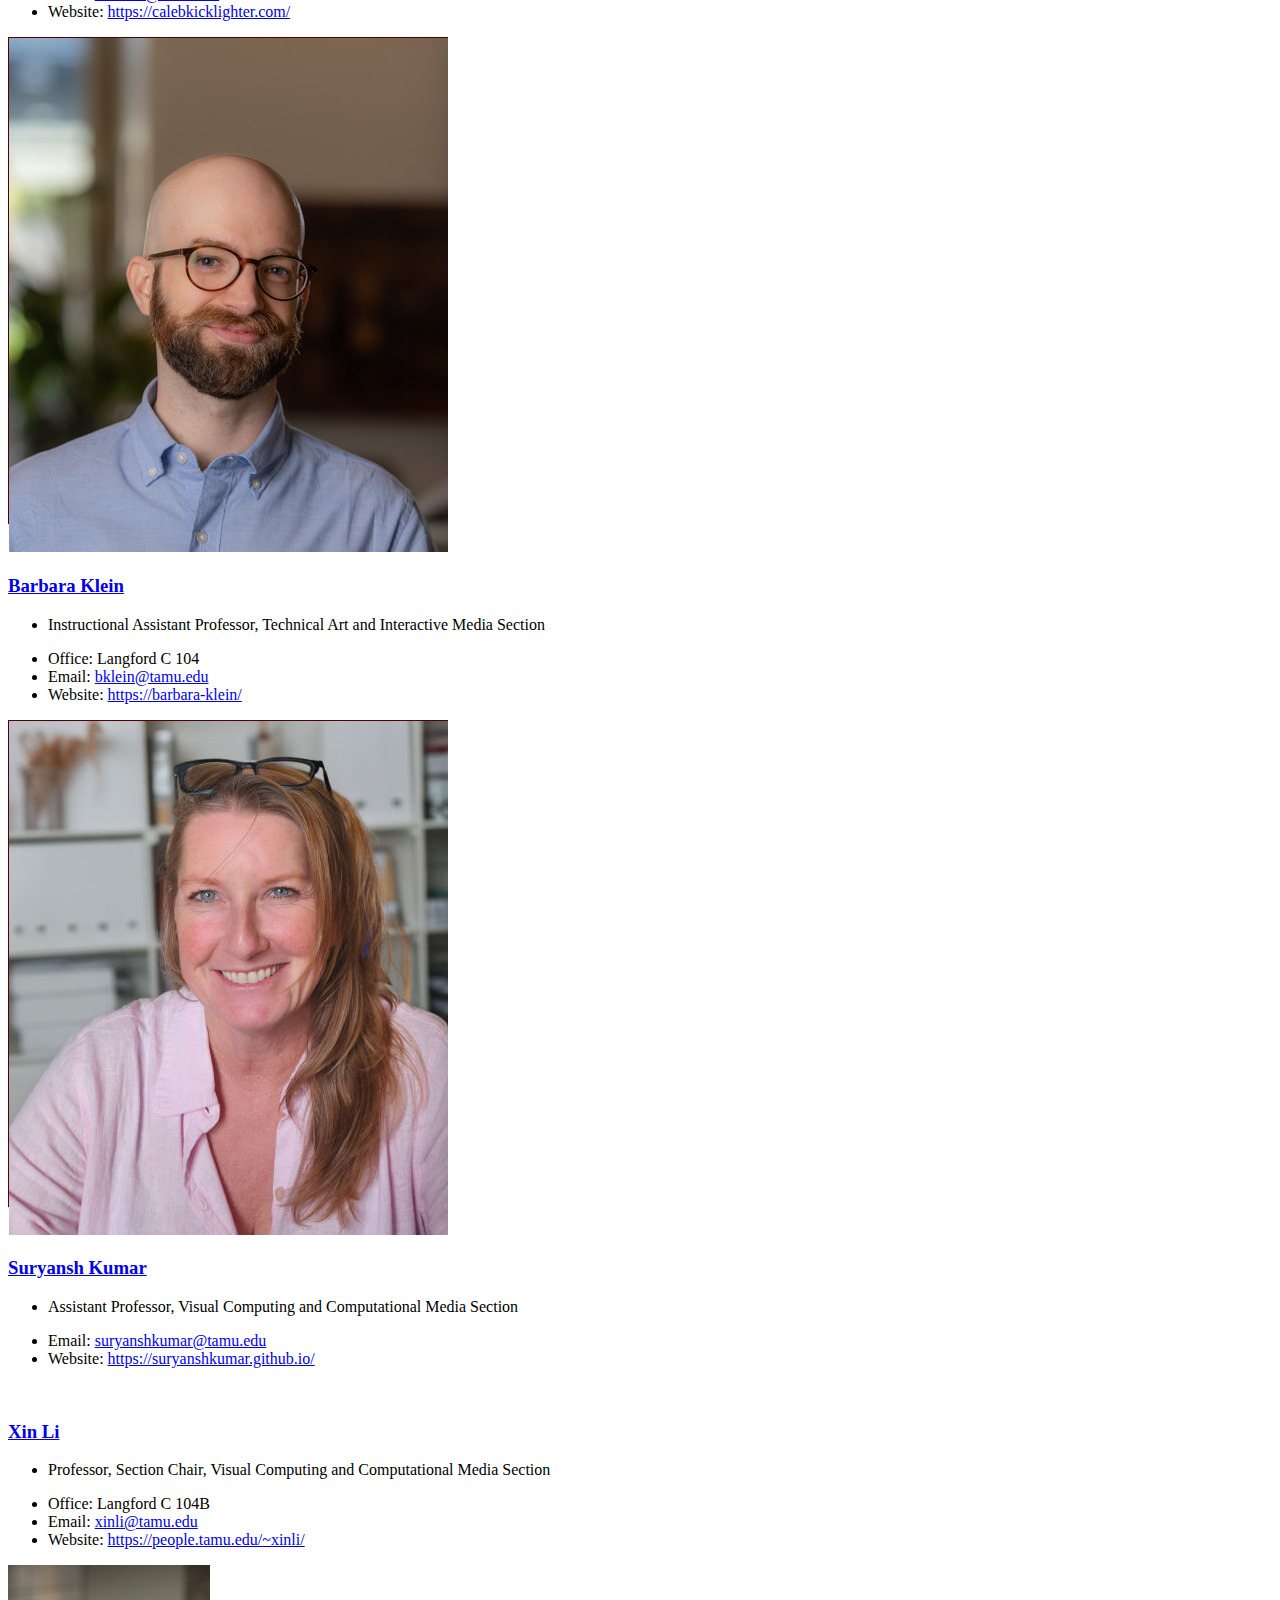
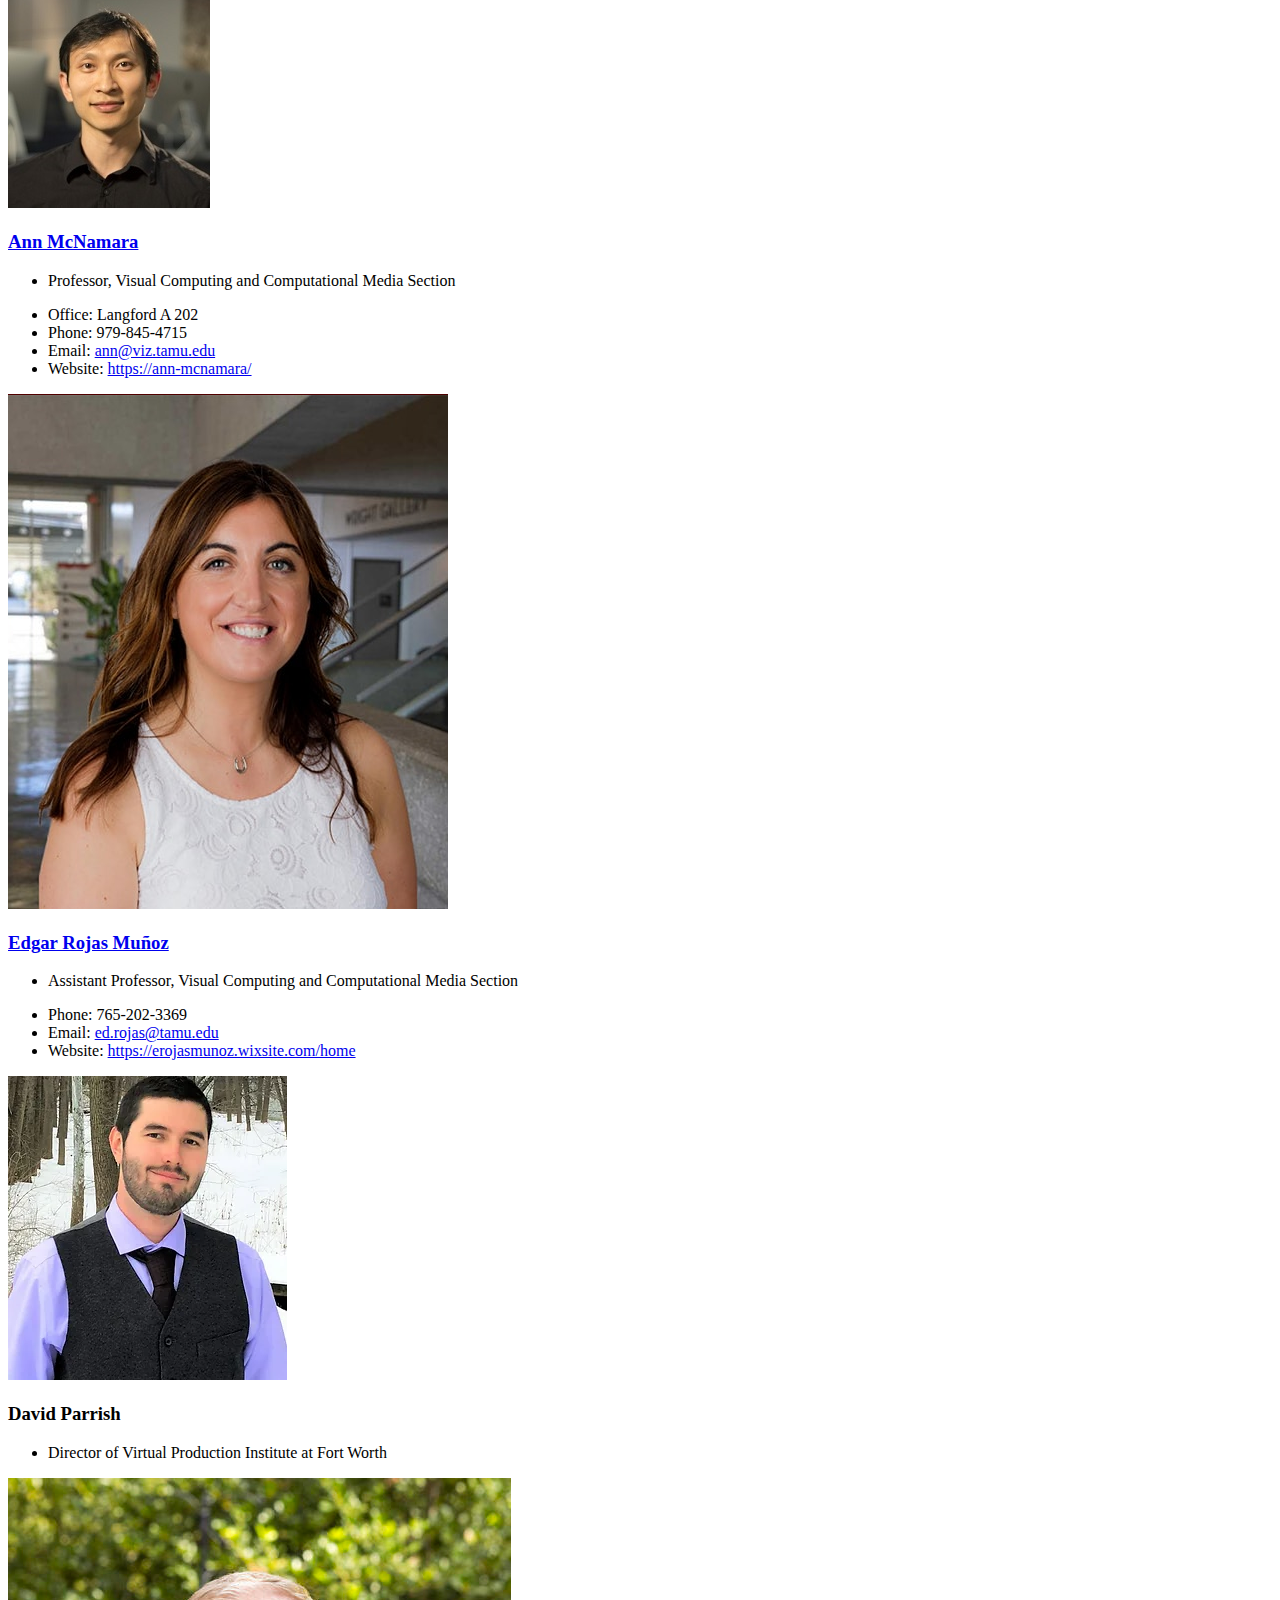
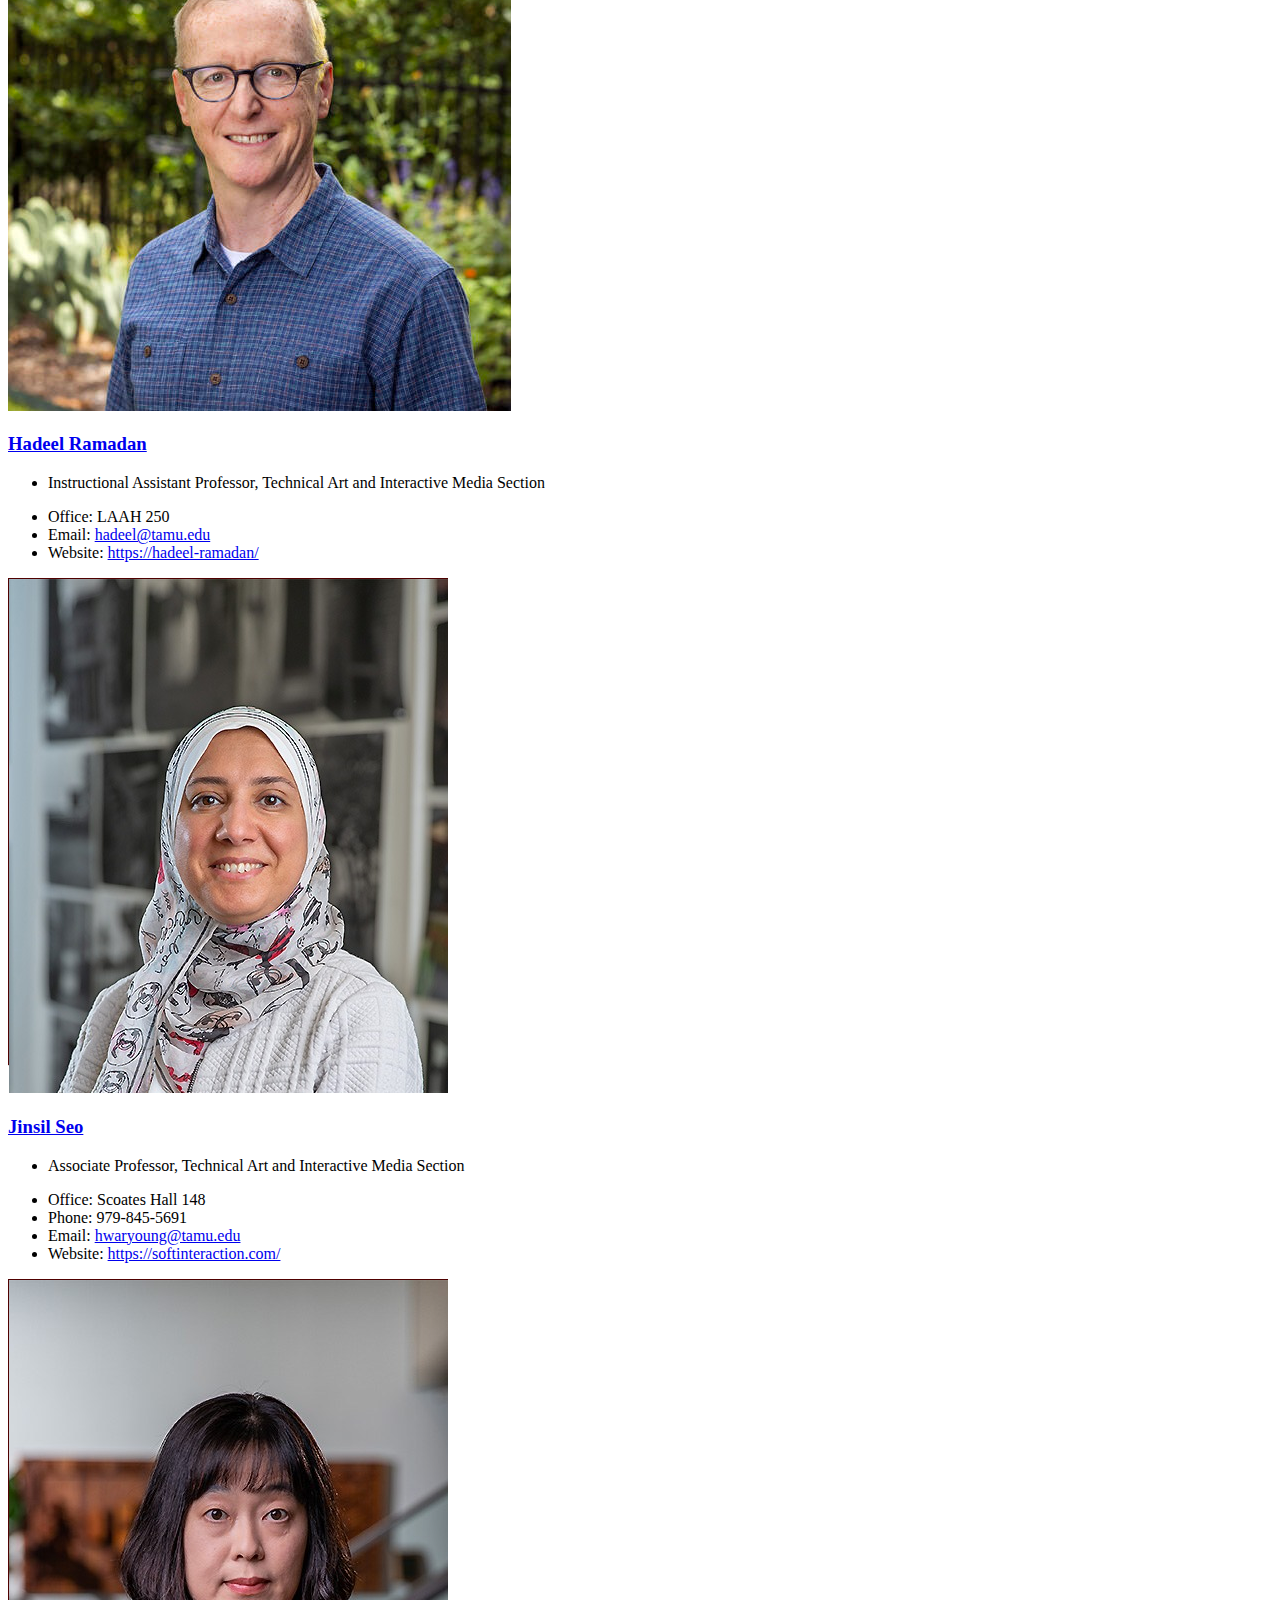
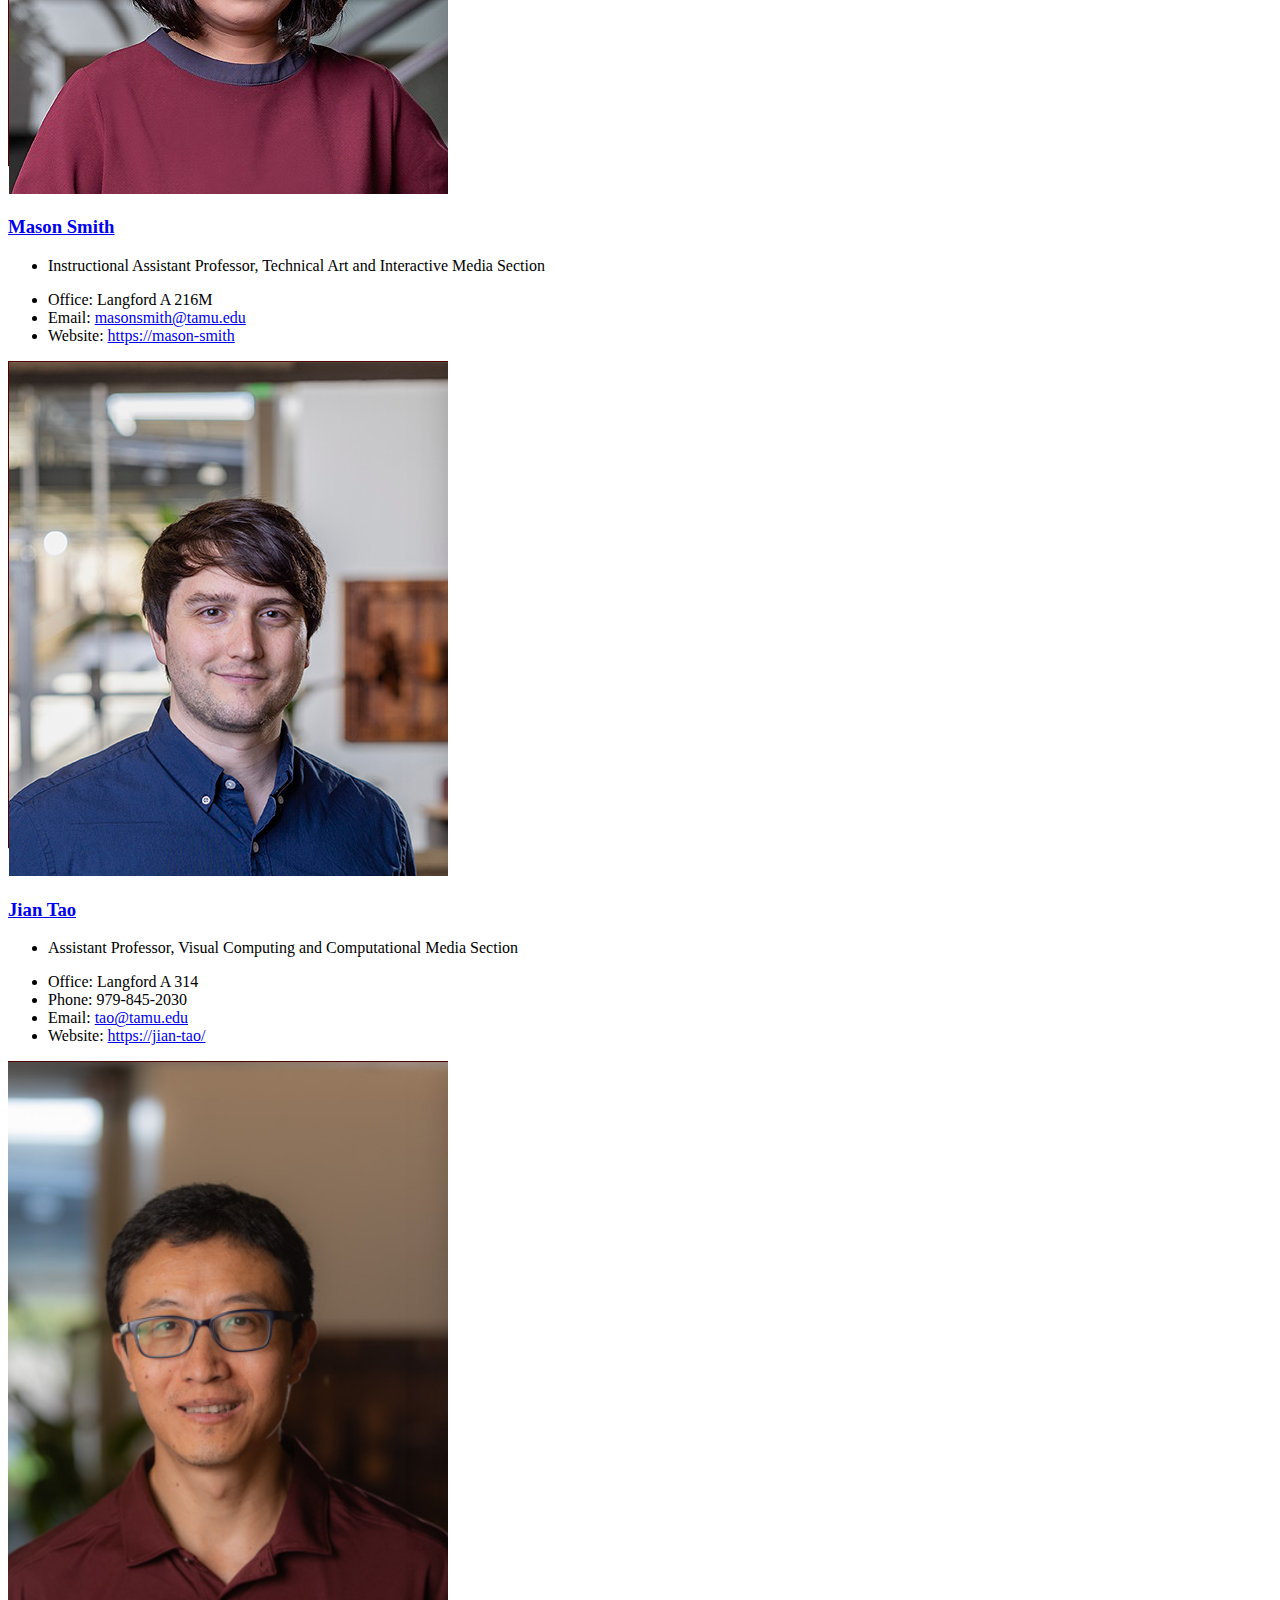
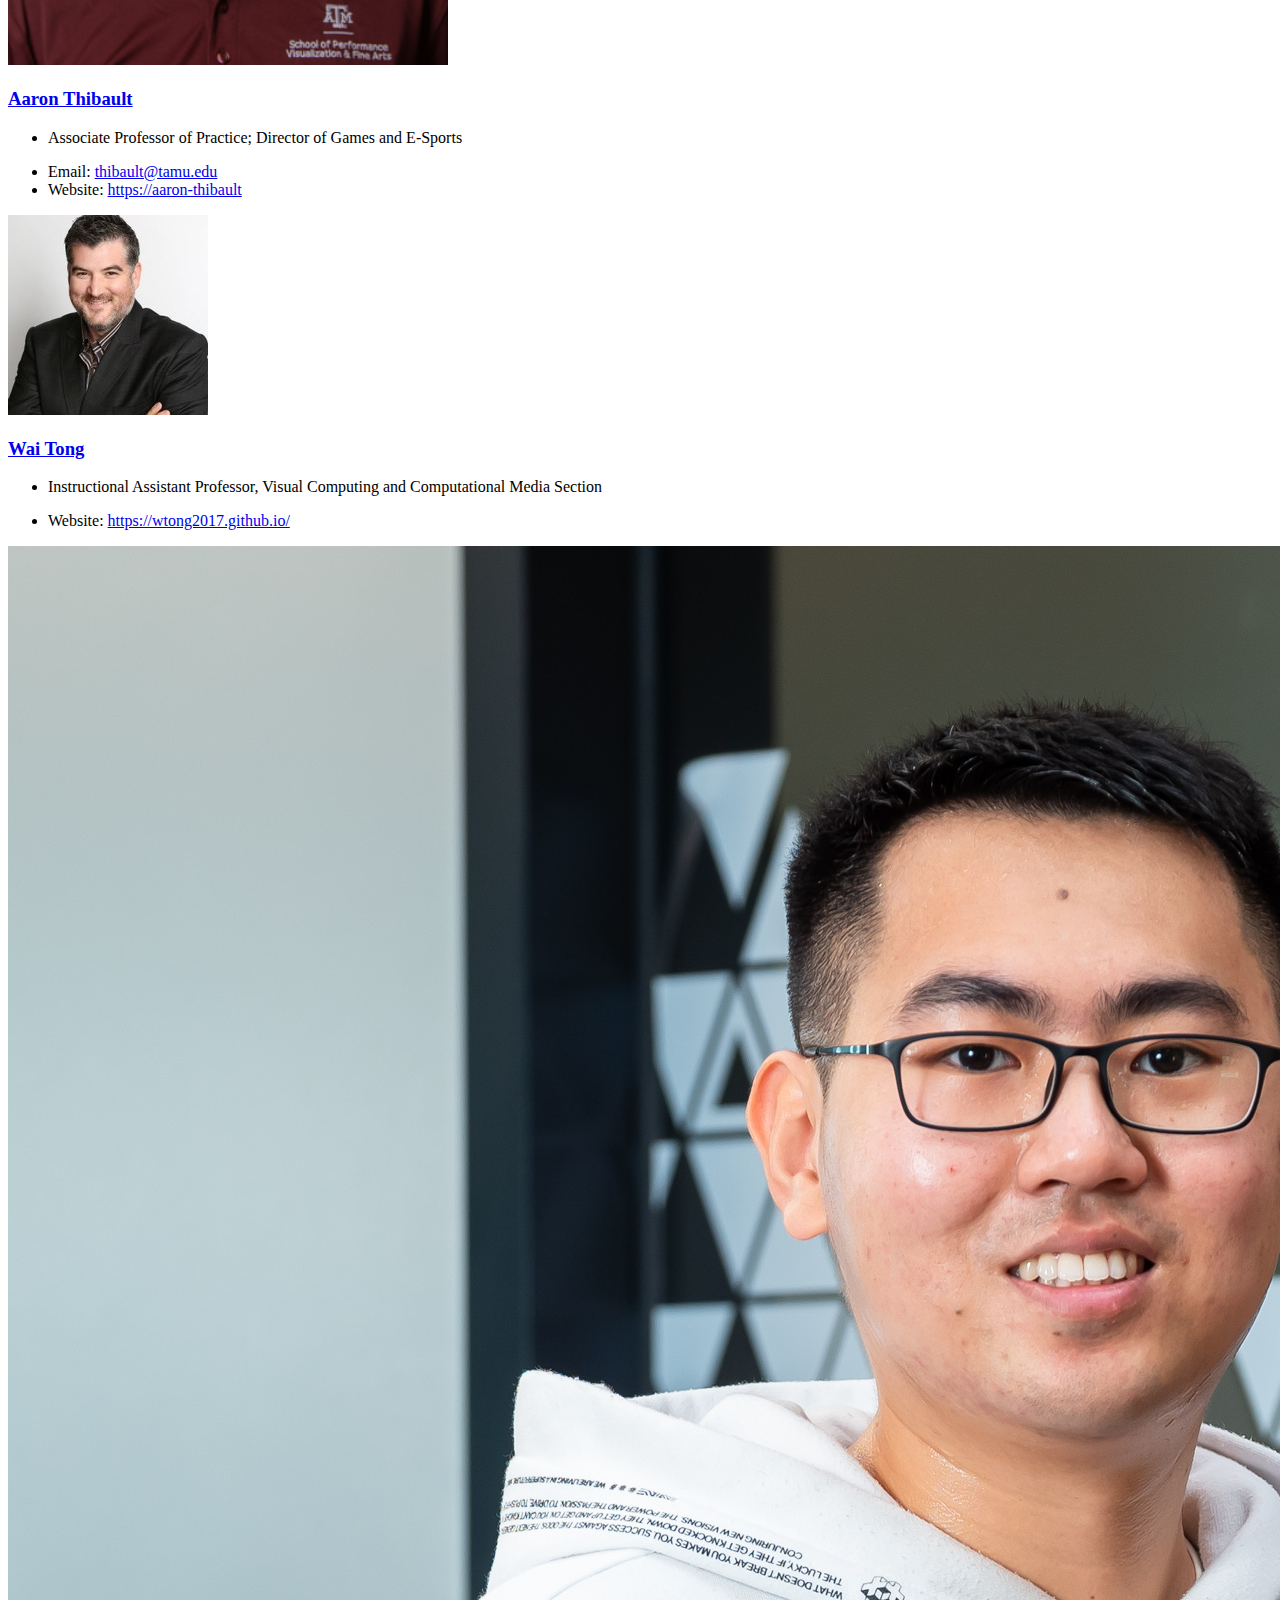
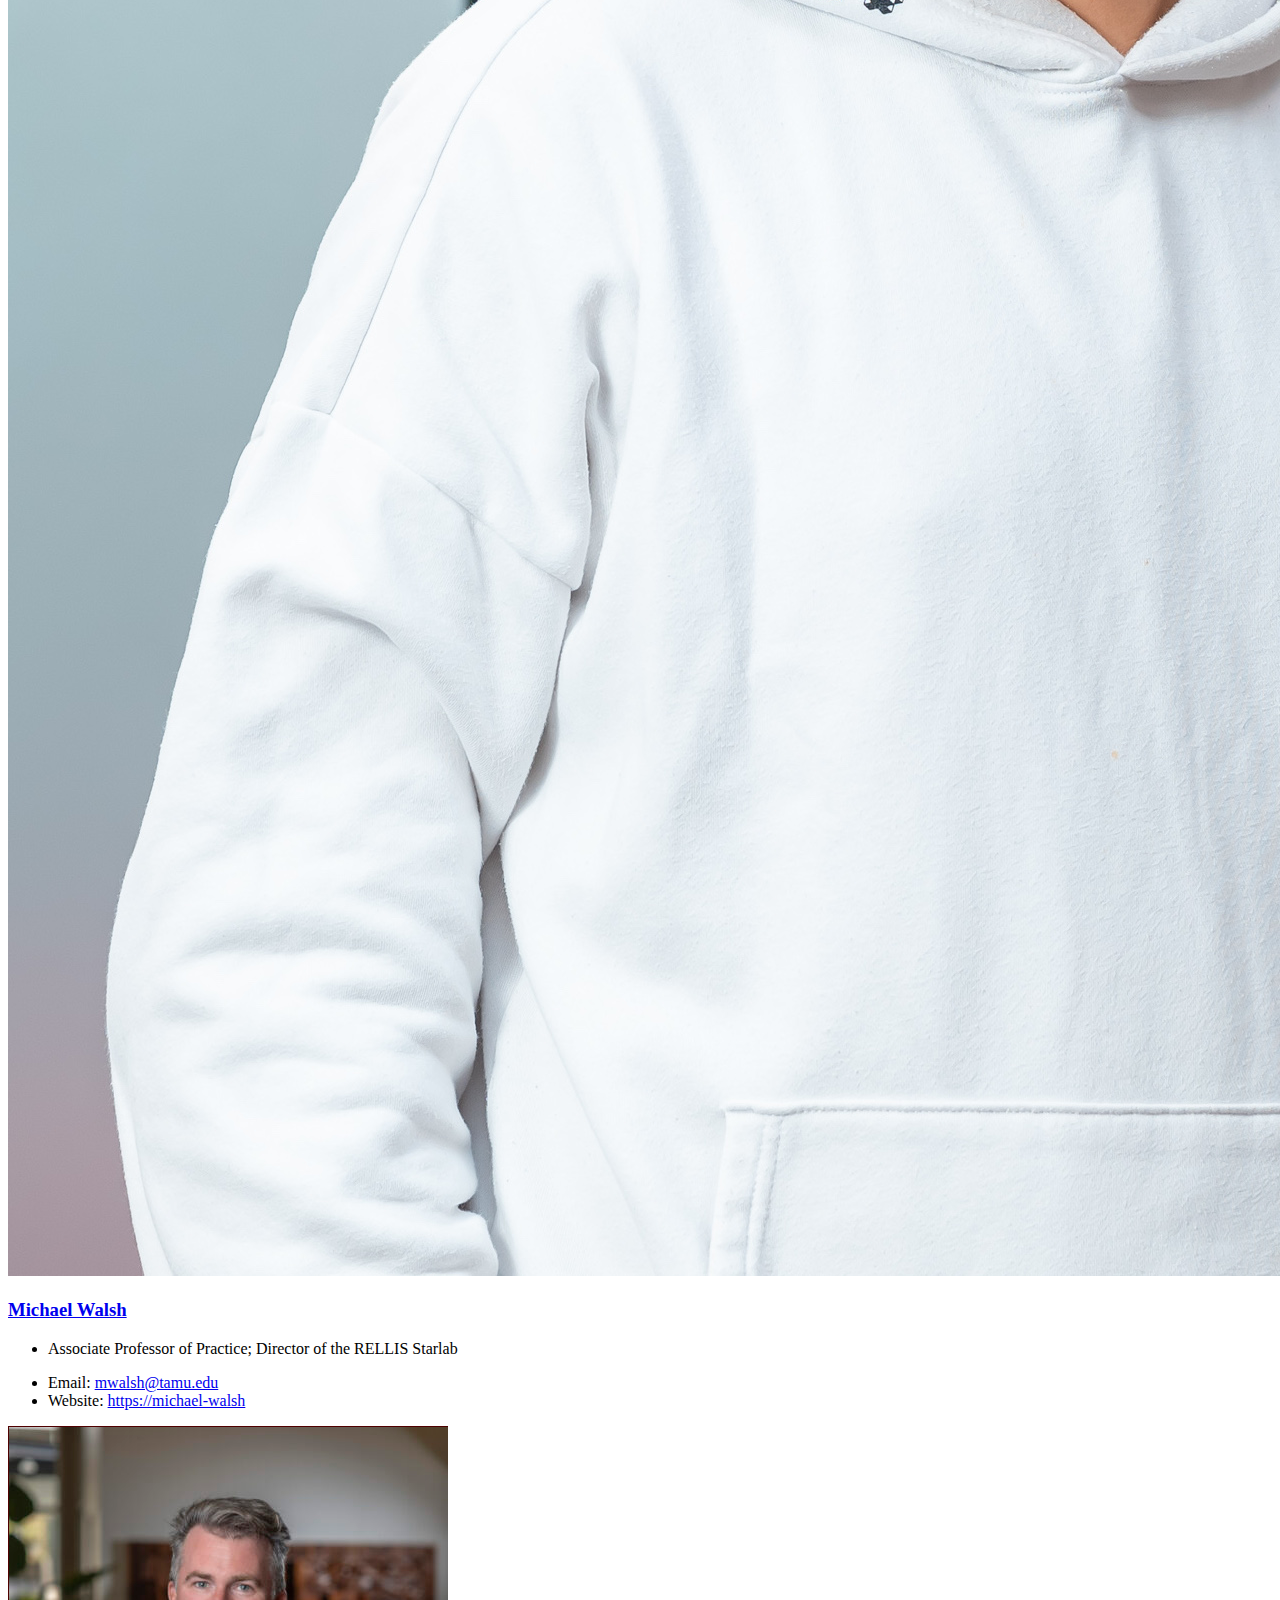
==== commit 9f2a8e4d: "Update index.html" ====
--- a/index.html
+++ b/index.html
@@ -138,27 +138,10 @@
 	<section aria-label="Technical Art and Interactive Media Directory About our faculty and staff content 0" class=" section-wrap " role="region">
 		</section>
 				
-			
-																									 							<section aria-label="Visual Computing and Computational Media Directory" class="section-wrap section-wrap--shade section-wrap--short" role="region">
-		<div class="filter-bar ">
-			<div class="filter-bar__wrapper">
-				<form>
-					<fieldset class="filter-bar__filter">
-						<div class="field-container">
-							<label for="filter1">A-Z List</label>
-							<select id="filter1"><option value="All" selected="selected">All</option><option>A</option></select>
-						</div>
-					</fieldset>
-					<fieldset class="filter-bar__filter">
-						<div class="field-container">
-							<label for="filter2">Filter By</label>
-							<select id="filter2"><option value="All">All</option><option>Faculty</option><option>Staff</option></select>
-						</div>
-					</fieldset>
-				</form>
-			</div>
-		</div>        
-        </section>
+        <section aria-label="Visual Computing and Computational Media Directory" class="section-wrap section-wrap--shade section-wrap--short" role="region">
+
+        </section>		
+
 
 
 	<!--Faculty-->
@@ -171,7 +154,7 @@
 														<h3 class="headline-group profile__headline">
 															<a href="https://people.tamu.edu/~ergun/" target="_top" class="head link--has-icon">
 																<span>Ergun Akleman</span></a></h3>
-														<div class="profile__titles"><ul><li>Professor, Visual Computing and Computation Media</li></ul></div>														
+														<div class="profile__titles"><ul><li>Professor, Visual Computing and Computation Media Section</li></ul></div>														
 														<div class="profile__contact"><ul><li><span class="profile__contact-label">Office: </span> Langford A 105</li>
 															<li><span class="profile__contact-label">Phone: </span> 979-845-6599</li>
 															<li><span class="profile__contact-label">Email: </span><a href="mailto:ergun.akleman@tamu.edu">ergun.akleman@tamu.edu</a></li>
@@ -187,83 +170,83 @@
 														<h3 class="headline-group profile__headline">
 															<a href="https://pvfa.tamu.edu/staff/mayet-andreassen" target="_top" class="head link--has-icon">
 																<span> Mayet Andreassen </span></a></h3>
-														<div class="profile__titles"><ul><li>Instructional Assistant Professor, Technical Art and Interactive Media</li></ul></div>														
+														<div class="profile__titles"><ul><li>Instructional Assistant Professor, Technical Art and Interactive Media Section</li></ul></div>														
 														<div class="profile__contact"><ul><li><span class="profile__contact-label">Office: </span>LAAH 266</li>
 															<li><span class="profile__contact-label">Email: </span><a href="mailto:mayeta@tamu.edu">mayeta@tamu.edu</a></li>
 															<li><span class="profile__contact-label">Website: </span><a href="https://pvfa.tamu.edu/staff/mayet-andreassen/">https://mayet-andreassen/</a></li>
 														</ul></div></div><div class="profile__image"><img class=" lazyloaded" src="image/Mayet_Andreassen.png" alt=""></div></div>
 													
                                                                                                     
-                                                        <div class="profile"><div class="profile__details"><h3 class="headline-group profile__headline"><a href="https://www.eabujnochart.com/about-5/" target="_top" class="head link--has-icon"><span>Emily Bujnoch</span></a></h3><div class="profile__titles"><ul><li>Instructional Assistant Professor, Technical Art and Interactive Media</li></ul></div><div class="profile__contact"><ul><li><span class="profile__contact-label">Email: </span><a href="mailto:ebujnoch@tamu.edu">ebujnoch@tamu.edu</a></li><li><span class="profile__contact-label">Website: </span><a href="https://www.eabujnochart.com/about-5/">https://eabujnochart.com</a></li></ul></div></div><div class="profile__image"><img class=" lazyloaded" src="image/Emily_Bujnoch.png" alt=""></div></div>
-                                                                                                    
-                                                        <div class="profile"><div class="profile__details"><h3 class="headline-group profile__headline"><a target="_top" class="head link--has-icon"><span>Michael Bruner</span></a></h3><div class="profile__titles"><ul><li>Visiting Lecturer, Technical Art and Interactive Media</li></ul></div><div class="profile__contact"><ul><li><span class="profile__contact-label">Email: </span><a href="mailto:michaelbruner@tamu.edu">michaelbruner@tamu.edu</a></li></div></div><div class="profile__image"><img class=" lazyloaded" src="image/michael-bruner.jpeg" alt=""></div></div>
+                                                        <div class="profile"><div class="profile__details"><h3 class="headline-group profile__headline"><a href="https://www.eabujnochart.com/about-5/" target="_top" class="head link--has-icon"><span>Emily Bujnoch</span></a></h3><div class="profile__titles"><ul><li>Instructional Assistant Professor, Technical Art and Interactive Media Section</li></ul></div><div class="profile__contact"><ul><li><span class="profile__contact-label">Email: </span><a href="mailto:ebujnoch@tamu.edu">ebujnoch@tamu.edu</a></li><li><span class="profile__contact-label">Website: </span><a href="https://www.eabujnochart.com/about-5/">https://eabujnochart.com</a></li></ul></div></div><div class="profile__image"><img class=" lazyloaded" src="image/Emily_Bujnoch.png" alt=""></div></div>
+                                                                                                    
+                                                        <div class="profile"><div class="profile__details"><h3 class="headline-group profile__headline"><a target="_top" class="head link--has-icon"><span>Michael Bruner</span></a></h3><div class="profile__titles"><ul><li>Visiting Lecturer, Technical Art and Interactive Media Section</li></ul></div><div class="profile__contact"><ul><li><span class="profile__contact-label">Email: </span><a href="mailto:michaelbruner@tamu.edu">michaelbruner@tamu.edu</a></li></div></div><div class="profile__image"><img class=" lazyloaded" src="image/michael-bruner.jpeg" alt=""></div></div>
                                                                                                     
                                                         <div class="profile"><div class="profile__details"><h3 class="headline-group profile__headline"><a target="_top" class="head link--has-icon"><span>Frances Ellison</span></a></h3><div class="profile__titles"><ul><li>Senior Administrative Coordinator I - Administrative Support for Section Chairs</li></ul></div><div class="profile__contact"><ul><li><span class="profile__contact-label">Office: </span> Office of the Dean, 206D </li><li><span class="profile__contact-label">Phone: </span> 979-458-7221</li><li><span class="profile__contact-label">Email: </span><a href="mailto:fellison@tamu.edu">fellison@tamu.edu</a></li></div></div><div class="profile__image"><img class=" lazyloaded" src="image/Frances Ellison.png" alt=""></div></div>
                                                         
                                                         
 
 
-                                                        <div class="profile"><div class="profile__details"><h3 class="headline-group profile__headline"><a target="_top" class="head link--has-icon"><span>Wade Honeycutt</span></a></h3><div class="profile__titles"><ul><li>Visiting Lecturer, Technical Art and Interactive Media</li></ul></div><div class="profile__contact"><ul><li><span class="profile__contact-label">Email: </span><a href="mailto:w.honeycutt@tamu.edu">w.honeycutt@tamu.edu</a></li></div></div><div class="profile__image"><img class=" lazyloaded" src="image/wade_headshot.jpg" alt=""></div></div>
-                                                        
-                                                        <div class="profile"><div class="profile__details"><h3 class="headline-group profile__headline"><a target="_top" class="head link--has-icon"><span>Benjamin House</span></a></h3><div class="profile__titles"><ul><li>Visiting Lecturer, Technical Art and Interactive Media</li></ul></div><div class="profile__contact"><ul><li><span class="profile__contact-label">Email: </span><a href="mailto:bhouse@tamu.edu">bhouse@tamu.edu</a></li></div></div><div class="profile__image"><img class=" lazyloaded" src="image/benjamin-house.jpeg" alt=""></div></div>
-                                                        
-
-                                                        <div class="profile"><div class="profile__details"><h3 class="headline-group profile__headline"><a href="https://pvfa.tamu.edu/staff/donald-house/" target="_top" class="head link--has-icon"><span>Donald House</span></a></h3><div class="profile__titles"><ul><li>Senior Professor, Visual Computing and Computational Media</li></ul></div><div class="profile__contact"><ul><li><span class="profile__contact-label">Office: </span> Langford C 106A</li><li><span class="profile__contact-label">Phone: </span> 979-820-2716</li><li><span class="profile__contact-label">Email: </span><a href="mailto:d-house@tamu.edu">d-house@tamu.edu</a></li><li><span class="profile__contact-label">Website: </span><a href="https://pvfa.tamu.edu/staff/donald-house/">https://donald-house/</a></li></ul></div></div><div class="profile__image"><img class=" lazyloaded" src="image/don_house.png" alt=""></div></div>
+                                                        <div class="profile"><div class="profile__details"><h3 class="headline-group profile__headline"><a target="_top" class="head link--has-icon"><span>Wade Honeycutt</span></a></h3><div class="profile__titles"><ul><li>Visiting Lecturer, Technical Art and Interactive Media Section</li></ul></div><div class="profile__contact"><ul><li><span class="profile__contact-label">Email: </span><a href="mailto:w.honeycutt@tamu.edu">w.honeycutt@tamu.edu</a></li></div></div><div class="profile__image"><img class=" lazyloaded" src="image/wade_headshot.jpg" alt=""></div></div>
+                                                        
+                                                        <div class="profile"><div class="profile__details"><h3 class="headline-group profile__headline"><a target="_top" class="head link--has-icon"><span>Benjamin House</span></a></h3><div class="profile__titles"><ul><li>Visiting Lecturer, Technical Art and Interactive Media Section</li></ul></div><div class="profile__contact"><ul><li><span class="profile__contact-label">Email: </span><a href="mailto:bhouse@tamu.edu">bhouse@tamu.edu</a></li></div></div><div class="profile__image"><img class=" lazyloaded" src="image/benjamin-house.jpeg" alt=""></div></div>
+                                                        
+
+                                                        <div class="profile"><div class="profile__details"><h3 class="headline-group profile__headline"><a href="https://pvfa.tamu.edu/staff/donald-house/" target="_top" class="head link--has-icon"><span>Donald House</span></a></h3><div class="profile__titles"><ul><li>Senior Professor, Visual Computing and Computational Media Section</li></ul></div><div class="profile__contact"><ul><li><span class="profile__contact-label">Office: </span> Langford C 106A</li><li><span class="profile__contact-label">Phone: </span> 979-820-2716</li><li><span class="profile__contact-label">Email: </span><a href="mailto:d-house@tamu.edu">d-house@tamu.edu</a></li><li><span class="profile__contact-label">Website: </span><a href="https://pvfa.tamu.edu/staff/donald-house/">https://donald-house/</a></li></ul></div></div><div class="profile__image"><img class=" lazyloaded" src="image/don_house.png" alt=""></div></div>
                                                                                                     
                                                             
-                                                        <div class="profile"><div class="profile__details"><h3 class="headline-group profile__headline"><a href="https://www.calebkicklighter.com/about-me" target="_top" class="head link--has-icon"><span>Caleb Kicklighter</span></a></h3><div class="profile__titles"><ul><li>Instructional Assistant Professor, Technical Art and Interactive Media
+                                                        <div class="profile"><div class="profile__details"><h3 class="headline-group profile__headline"><a href="https://www.calebkicklighter.com/about-me" target="_top" class="head link--has-icon"><span>Caleb Kicklighter</span></a></h3><div class="profile__titles"><ul><li>Instructional Assistant Professor, Technical Art and Interactive Media Section
                                                             </li></ul></div><div class="profile__contact"><ul><li><span class="profile__contact-label">Office: </span> Langford C 411 </li><li><span class="profile__contact-label">Phone: </span> 979-218-8641</li><li><span class="profile__contact-label">Email: </span><a href="mailto:kicklica@tamu.edu">kicklica@tamu.edu</a></li><li><span class="profile__contact-label">Website: </span><a href="https://www.calebkicklighter.com/about-me">https://calebkicklighter.com/</a></li></ul></div></div><div class="profile__image"><img class=" lazyloaded" src="image/Caleb Kicklighter.png" alt=""></div></div>
 
-                                                        <div class="profile"><div class="profile__details"><h3 class="headline-group profile__headline"><a href="https://pvfa.tamu.edu/staff/barbara-klein/" target="_top" class="head link--has-icon"><span>Barbara Klein</span></a></h3><div class="profile__titles"><ul><li>Instructional Assistant Professor, Technical Art and Interactive Media
+                                                        <div class="profile"><div class="profile__details"><h3 class="headline-group profile__headline"><a href="https://pvfa.tamu.edu/staff/barbara-klein/" target="_top" class="head link--has-icon"><span>Barbara Klein</span></a></h3><div class="profile__titles"><ul><li>Instructional Assistant Professor, Technical Art and Interactive Media Section
                                                             </li></ul></div><div class="profile__contact"><ul><li><span class="profile__contact-label">Office: </span> Langford C 104 </li><li><span class="profile__contact-label">Email: </span><a href="mailto:bklein@tamu.edu">bklein@tamu.edu</a></li><li><span class="profile__contact-label">Website: </span><a href="https://pvfa.tamu.edu/staff/barbara-klein/">https://barbara-klein/</a></li></ul></div></div><div class="profile__image"><img class=" lazyloaded" src="image/Barbara Klein.png" alt=""></div></div>
 
-                                                        <div class="profile"><div class="profile__details"><h3 class="headline-group profile__headline"><a href="https://suryanshkumar.github.io/" target="_top" class="head link--has-icon"><span>Suryansh Kumar</span></a></h3><div class="profile__titles"><ul><li>Assistant Professor, Visual Computing and Computational Media</li></ul></div><div class="profile__contact"><ul><li><span class="profile__contact-label">Email: </span><a href="mailto:suryanshkumar@tamu.edu">suryanshkumar@tamu.edu</a></li><li><span class="profile__contact-label">Website: </span><a href="https://suryanshkumar.github.io/">https://suryanshkumar.github.io/</a></li></ul></div></div><div class="profile__image"><img class=" lazyloaded" src="image/suryansh_kumar.JPG" alt=""></div></div>
+                                                        <div class="profile"><div class="profile__details"><h3 class="headline-group profile__headline"><a href="https://suryanshkumar.github.io/" target="_top" class="head link--has-icon"><span>Suryansh Kumar</span></a></h3><div class="profile__titles"><ul><li>Assistant Professor, Visual Computing and Computational Media Section</li></ul></div><div class="profile__contact"><ul><li><span class="profile__contact-label">Email: </span><a href="mailto:suryanshkumar@tamu.edu">suryanshkumar@tamu.edu</a></li><li><span class="profile__contact-label">Website: </span><a href="https://suryanshkumar.github.io/">https://suryanshkumar.github.io/</a></li></ul></div></div><div class="profile__image"><img class=" lazyloaded" src="image/suryansh_kumar.JPG" alt=""></div></div>
                                                                                                     
 
                                                         <div class="profile"><div class="profile__details"><h3 class="headline-group profile__headline"><a href="https://people.tamu.edu/~xinli/" target="_top" class="head link--has-icon"><span>Xin Li</span></a></h3>
-                                                            <div class="profile__titles"><ul><li>Professor, Section Chair, Visual Computing and Computational Media </li> </ul></div>
+                                                            <div class="profile__titles"><ul><li>Professor, Section Chair, Visual Computing and Computational Media Section </li> </ul></div>
                                                             <div class="profile__contact"><ul><li><span class="profile__contact-label">Office: </span> Langford C 104B </li>
                                                                 <li><span class="profile__contact-label">Email: </span><a href="mailto:xinli@tamu.edu">xinli@tamu.edu</a></li>
                                                                 <li><span class="profile__contact-label">Website: </span><a href="https://people.tamu.edu/~xinli/">https://people.tamu.edu/~xinli/</a></li></ul></div></div>
                                                             <div class="profile__image"><img class=" lazyloaded" src="image/XinLi.jpg" alt=""></div></div>
 
 
-                                                        <div class="profile"><div class="profile__details"><h3 class="headline-group profile__headline"><a href="https://pvfa.tamu.edu/staff/ann-mcnamara/" target="_top" class="head link--has-icon"><span>Ann McNamara</span></a></h3><div class="profile__titles"><ul><li>Professor, Visual Computing and Computational Media
+                                                        <div class="profile"><div class="profile__details"><h3 class="headline-group profile__headline"><a href="https://pvfa.tamu.edu/staff/ann-mcnamara/" target="_top" class="head link--has-icon"><span>Ann McNamara</span></a></h3><div class="profile__titles"><ul><li>Professor, Visual Computing and Computational Media Section
                                                             </li></ul></div><div class="profile__contact"><ul><li><span class="profile__contact-label">Office: </span> Langford A 202 </li><li><span class="profile__contact-label">Phone: </span> 979-845-4715</li><li><span class="profile__contact-label">Email: </span><a href="mailto:ann@viz.tamu.edu">ann@viz.tamu.edu</a></li><li><span class="profile__contact-label">Website: </span><a href="https://pvfa.tamu.edu/staff/ann-mcnamara/">https://ann-mcnamara/</a></li></ul></div></div><div class="profile__image"><img class=" lazyloaded" src="image/Ann_McNamara.png" alt=""></div></div>
 
 
-                                                        <div class="profile"><div class="profile__details"><h3 class="headline-group profile__headline"><a href="https://erojasmunoz.wixsite.com/home" target="_top" class="head link--has-icon"><span>Edgar Rojas Muñoz</span></a></h3><div class="profile__titles"><ul><li>Assistant Professor, Visual Computing and Computational Media</li></ul></div><div class="profile__contact"><ul><li><span class="profile__contact-label">Phone: </span> 765-202-3369</li><li><span class="profile__contact-label">Email: </span><a href="mailto:ed.rojas@tamu.edu">ed.rojas@tamu.edu</a></li><li><span class="profile__contact-label">Website: </span><a href="https://erojasmunoz.wixsite.com/home">https://erojasmunoz.wixsite.com/home</a></li></ul></div></div><div class="profile__image"><img class=" lazyloaded" src="image/edgar.webp" alt=""></div></div>
+                                                        <div class="profile"><div class="profile__details"><h3 class="headline-group profile__headline"><a href="https://erojasmunoz.wixsite.com/home" target="_top" class="head link--has-icon"><span>Edgar Rojas Muñoz</span></a></h3><div class="profile__titles"><ul><li>Assistant Professor, Visual Computing and Computational Media Section</li></ul></div><div class="profile__contact"><ul><li><span class="profile__contact-label">Phone: </span> 765-202-3369</li><li><span class="profile__contact-label">Email: </span><a href="mailto:ed.rojas@tamu.edu">ed.rojas@tamu.edu</a></li><li><span class="profile__contact-label">Website: </span><a href="https://erojasmunoz.wixsite.com/home">https://erojasmunoz.wixsite.com/home</a></li></ul></div></div><div class="profile__image"><img class=" lazyloaded" src="image/edgar.webp" alt=""></div></div>
 
 
 
                                                         <div class="profile"><div class="profile__details"><h3 class="headline-group profile__headline"><a target="_top" class="head link--has-icon"><span>David Parrish</span></a></h3><div class="profile__titles"><ul><li>Director of Virtual Production Institute at Fort Worth
                                                             </li></ul></div><div class="profile__contact"><ul></div></div><div class="profile__image"><img class=" lazyloaded" src="image/David_Parrish.png" alt=""></div></div>
 
-                                                        <div class="profile"><div class="profile__details"><h3 class="headline-group profile__headline"><a href="https://pvfa.tamu.edu/staff/hadeel-ramadan/" target="_top" class="head link--has-icon"><span>Hadeel Ramadan </span></a></h3><div class="profile__titles"><ul><li>Instructional Assistant Professor, Technical Art and Interactive Media
+                                                        <div class="profile"><div class="profile__details"><h3 class="headline-group profile__headline"><a href="https://pvfa.tamu.edu/staff/hadeel-ramadan/" target="_top" class="head link--has-icon"><span>Hadeel Ramadan </span></a></h3><div class="profile__titles"><ul><li>Instructional Assistant Professor, Technical Art and Interactive Media Section
                                                             </li></ul></div><div class="profile__contact"><ul><li><span class="profile__contact-label">Office: </span> LAAH 250 </li><li><span class="profile__contact-label">Email: </span><a href="mailto:hadeel@tamu.edu">hadeel@tamu.edu</a></li><li><span class="profile__contact-label">Website: </span><a href="https://pvfa.tamu.edu/staff/hadeel-ramadan/">https://hadeel-ramadan/</a></li></ul></div></div><div class="profile__image"><img class=" lazyloaded" src="image/Hadeel Ramadan.png" alt=""></div></div>
     
-                                                        <div class="profile"><div class="profile__details"><h3 class="headline-group profile__headline"><a href="https://softinteraction.com/" target="_top" class="head link--has-icon"><span>Jinsil Seo</span></a></h3><div class="profile__titles"><ul><li>Associate Professor, Technical Art and Interactive Media
+                                                        <div class="profile"><div class="profile__details"><h3 class="headline-group profile__headline"><a href="https://softinteraction.com/" target="_top" class="head link--has-icon"><span>Jinsil Seo</span></a></h3><div class="profile__titles"><ul><li>Associate Professor, Technical Art and Interactive Media Section
                                                             </li></ul></div><div class="profile__contact"><ul><li><span class="profile__contact-label">Office: </span> Scoates Hall 148</li><li><span class="profile__contact-label">Phone: </span>979-845-5691</li><li><span class="profile__contact-label">Email: </span><a href="mailto:hwaryoung@tamu.edu">hwaryoung@tamu.edu</a></li><li><span class="profile__contact-label">Website: </span><a href="https://softinteraction.com/">https://softinteraction.com/</a></li></ul></div></div><div class="profile__image"><img class=" lazyloaded" src="image/Jinsil Hwaryoung Seo.png" alt=""></div></div>
 
                                                         
-                                                        <div class="profile"><div class="profile__details"><h3 class="headline-group profile__headline"><a href="https://pvfa.tamu.edu/staff/mason-smith/" target="_top" class="head link--has-icon"><span>Mason Smith</span></a></h3><div class="profile__titles"><ul><li>Instructional Assistant Professor, Technical Art and Interactive Media
+                                                        <div class="profile"><div class="profile__details"><h3 class="headline-group profile__headline"><a href="https://pvfa.tamu.edu/staff/mason-smith/" target="_top" class="head link--has-icon"><span>Mason Smith</span></a></h3><div class="profile__titles"><ul><li>Instructional Assistant Professor, Technical Art and Interactive Media Section
                                                             </li></ul></div><div class="profile__contact"><ul><li><span class="profile__contact-label">Office: </span> Langford A 216M</li><li><span class="profile__contact-label">Email: </span><a href="mailto:masonsmith@tamu.edu">masonsmith@tamu.edu</a></li><li><span class="profile__contact-label">Website: </span><a href="https://pvfa.tamu.edu/staff/mason-smith/">https://mason-smith</a></li></ul></div></div><div class="profile__image"><img class=" lazyloaded" src="image/Mason Smith.png" alt=""></div></div>
                                                         
-                                                        <div class="profile"><div class="profile__details"><h3 class="headline-group profile__headline"><a href="https://pvfa.tamu.edu/staff/jian-tao/" target="_top" class="head link--has-icon"><span>Jian Tao</span></a></h3><div class="profile__titles"><ul><li>Assistant Professor, Visual Computing and Computational Media</li></ul></div><div class="profile__contact"><ul><li><span class="profile__contact-label">Office: </span> Langford A 314</li><li><span class="profile__contact-label">Phone: </span> 979-845-2030</li><li><span class="profile__contact-label">Email: </span><a href="mailto:tao@tamu.edu">tao@tamu.edu</a></li><li><span class="profile__contact-label">Website: </span><a href="https://pvfa.tamu.edu/staff/jian-tao/">https://jian-tao/</a></li></ul></div></div><div class="profile__image"><img class=" lazyloaded" src="image/Jian_tao.png" alt=""></div></div>
+                                                        <div class="profile"><div class="profile__details"><h3 class="headline-group profile__headline"><a href="https://pvfa.tamu.edu/staff/jian-tao/" target="_top" class="head link--has-icon"><span>Jian Tao</span></a></h3><div class="profile__titles"><ul><li>Assistant Professor, Visual Computing and Computational Media Section</li></ul></div><div class="profile__contact"><ul><li><span class="profile__contact-label">Office: </span> Langford A 314</li><li><span class="profile__contact-label">Phone: </span> 979-845-2030</li><li><span class="profile__contact-label">Email: </span><a href="mailto:tao@tamu.edu">tao@tamu.edu</a></li><li><span class="profile__contact-label">Website: </span><a href="https://pvfa.tamu.edu/staff/jian-tao/">https://jian-tao/</a></li></ul></div></div><div class="profile__image"><img class=" lazyloaded" src="image/Jian_tao.png" alt=""></div></div>
 
 
 
                                                         <div class="profile"><div class="profile__details"><h3 class="headline-group profile__headline"><a href="https://pvfa.tamu.edu/staff/aaron-thibault/" target="_top" class="head link--has-icon"><span>Aaron Thibault</span></a></h3><div class="profile__titles"><ul><li>Associate Professor of Practice; Director of Games and E-Sports
                                                             </li></ul></div><div class="profile__contact"><ul><li><span class="profile__contact-label">Email: </span><a href="mailto:thibault@tamu.edu">thibault@tamu.edu</a></li><li><span class="profile__contact-label">Website: </span><a href="https://pvfa.tamu.edu/staff/aaron-thibault/">https://aaron-thibault</a></li></ul></div></div><div class="profile__image"><img class=" lazyloaded" src="image/Aaron Thibault.jpg" alt=""></div></div>
 
-                                                        <div class="profile"><div class="profile__details"><h3 class="headline-group profile__headline"><a href="https://wtong2017.github.io/" target="_top" class="head link--has-icon"><span>Wai Tong</span></a></h3><div class="profile__titles"><ul><li>Instructional Assistant Professor, Visual Computing and Computational Media</li></ul></div><div class="profile__contact"><ul><li><span class="profile__contact-label">Website: </span><a href="https://wtong2017.github.io/">https://wtong2017.github.io/</a></li></ul></div></div><div class="profile__image"><img class=" lazyloaded" src="image/Wai_Tong.jpeg" alt=""></div></div>
+                                                        <div class="profile"><div class="profile__details"><h3 class="headline-group profile__headline"><a href="https://wtong2017.github.io/" target="_top" class="head link--has-icon"><span>Wai Tong</span></a></h3><div class="profile__titles"><ul><li>Instructional Assistant Professor, Visual Computing and Computational Media Section</li></ul></div><div class="profile__contact"><ul><li><span class="profile__contact-label">Website: </span><a href="https://wtong2017.github.io/">https://wtong2017.github.io/</a></li></ul></div></div><div class="profile__image"><img class=" lazyloaded" src="image/Wai_Tong.jpeg" alt=""></div></div>
                                                                                                     
 
 
                                                         <div class="profile"><div class="profile__details"><h3 class="headline-group profile__headline"><a href="https://pvfa.tamu.edu/staff/michael-walsh/" target="_top" class="head link--has-icon"><span>Michael Walsh</span></a></h3><div class="profile__titles"><ul><li>Associate Professor of Practice; Director of the RELLIS Starlab
                                                             </li></ul></div><div class="profile__contact"><ul><li><span class="profile__contact-label">Email: </span><a href="mailto:mwalsh@tamu.edu">mwalsh@tamu.edu</a></li><li><span class="profile__contact-label">Website: </span><a href="https://pvfa.tamu.edu/staff/michael-walsh/">https://michael-walsh</a></li></ul></div></div><div class="profile__image"><img class=" lazyloaded" src="image/Michael Walsh.png" alt=""></div></div>
 
-                                                        <div class="profile"><div class="profile__details"><h3 class="headline-group profile__headline"><a href="https://www.arch.tamu.edu/staff/xinyue-ye/" target="_top" class="head link--has-icon"><span>Xinyue Ye</span></a></h3><div class="profile__titles"><ul><li>Adjunct Professor, Visual Computing and Computational Media
+                                                        <div class="profile"><div class="profile__details"><h3 class="headline-group profile__headline"><a href="https://www.arch.tamu.edu/staff/xinyue-ye/" target="_top" class="head link--has-icon"><span>Xinyue Ye</span></a></h3><div class="profile__titles"><ul><li>Adjunct Professor, Visual Computing and Computational Media Section
                                                             </li><li>Professor, Landscape Architecture & Urban Planning</li></ul></div><div class="profile__contact"><ul><li><span class="profile__contact-label">Office: </span> Langford A 306 </li><li><span class="profile__contact-label">Email: </span><a href="mailto:xinyue@tamu.edu">xinyue.ye@tamu.edu</a></li><li><span class="profile__contact-label">Website: </span><a href="https://www.arch.tamu.edu/staff/xinyue-ye/">https://xinyue-ye/</a></li></ul></div></div><div class="profile__image"><img class=" lazyloaded" src="image/Xinyue_Ye.png" alt=""></div></div>
 
 
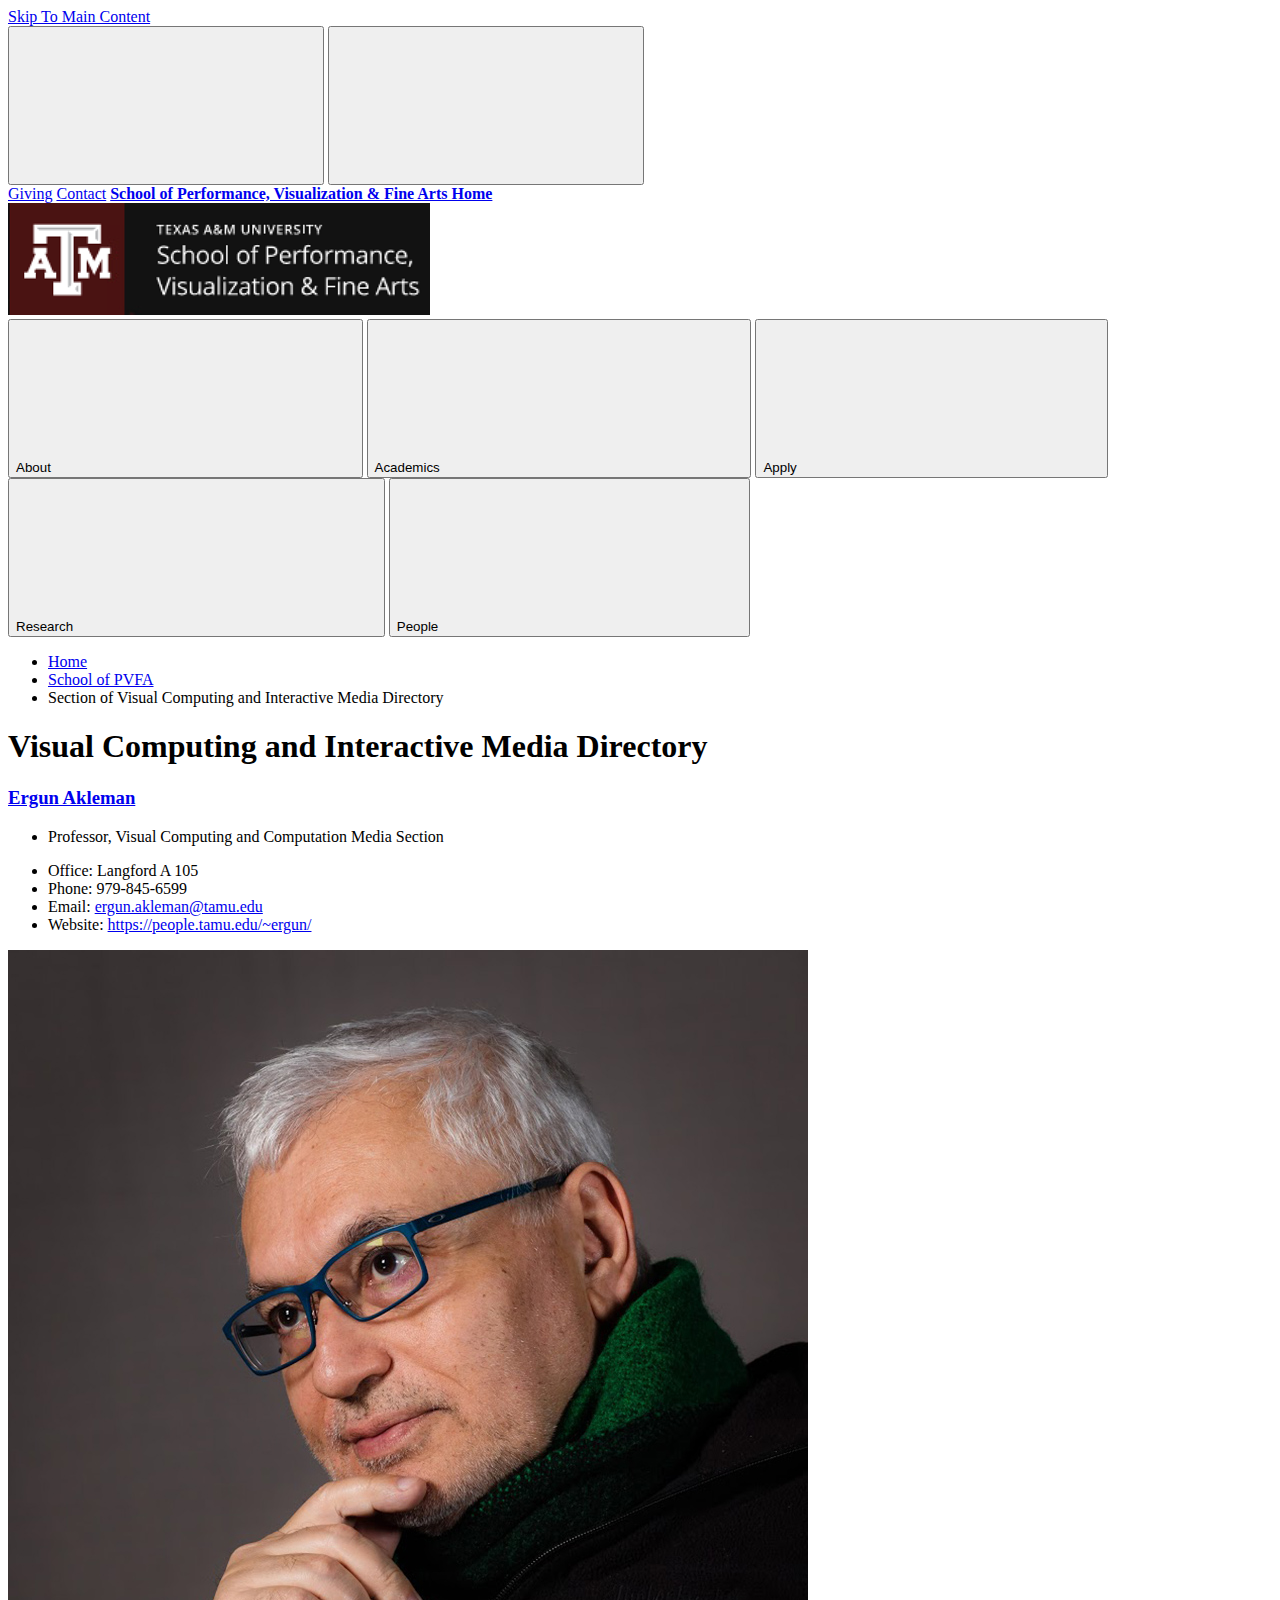
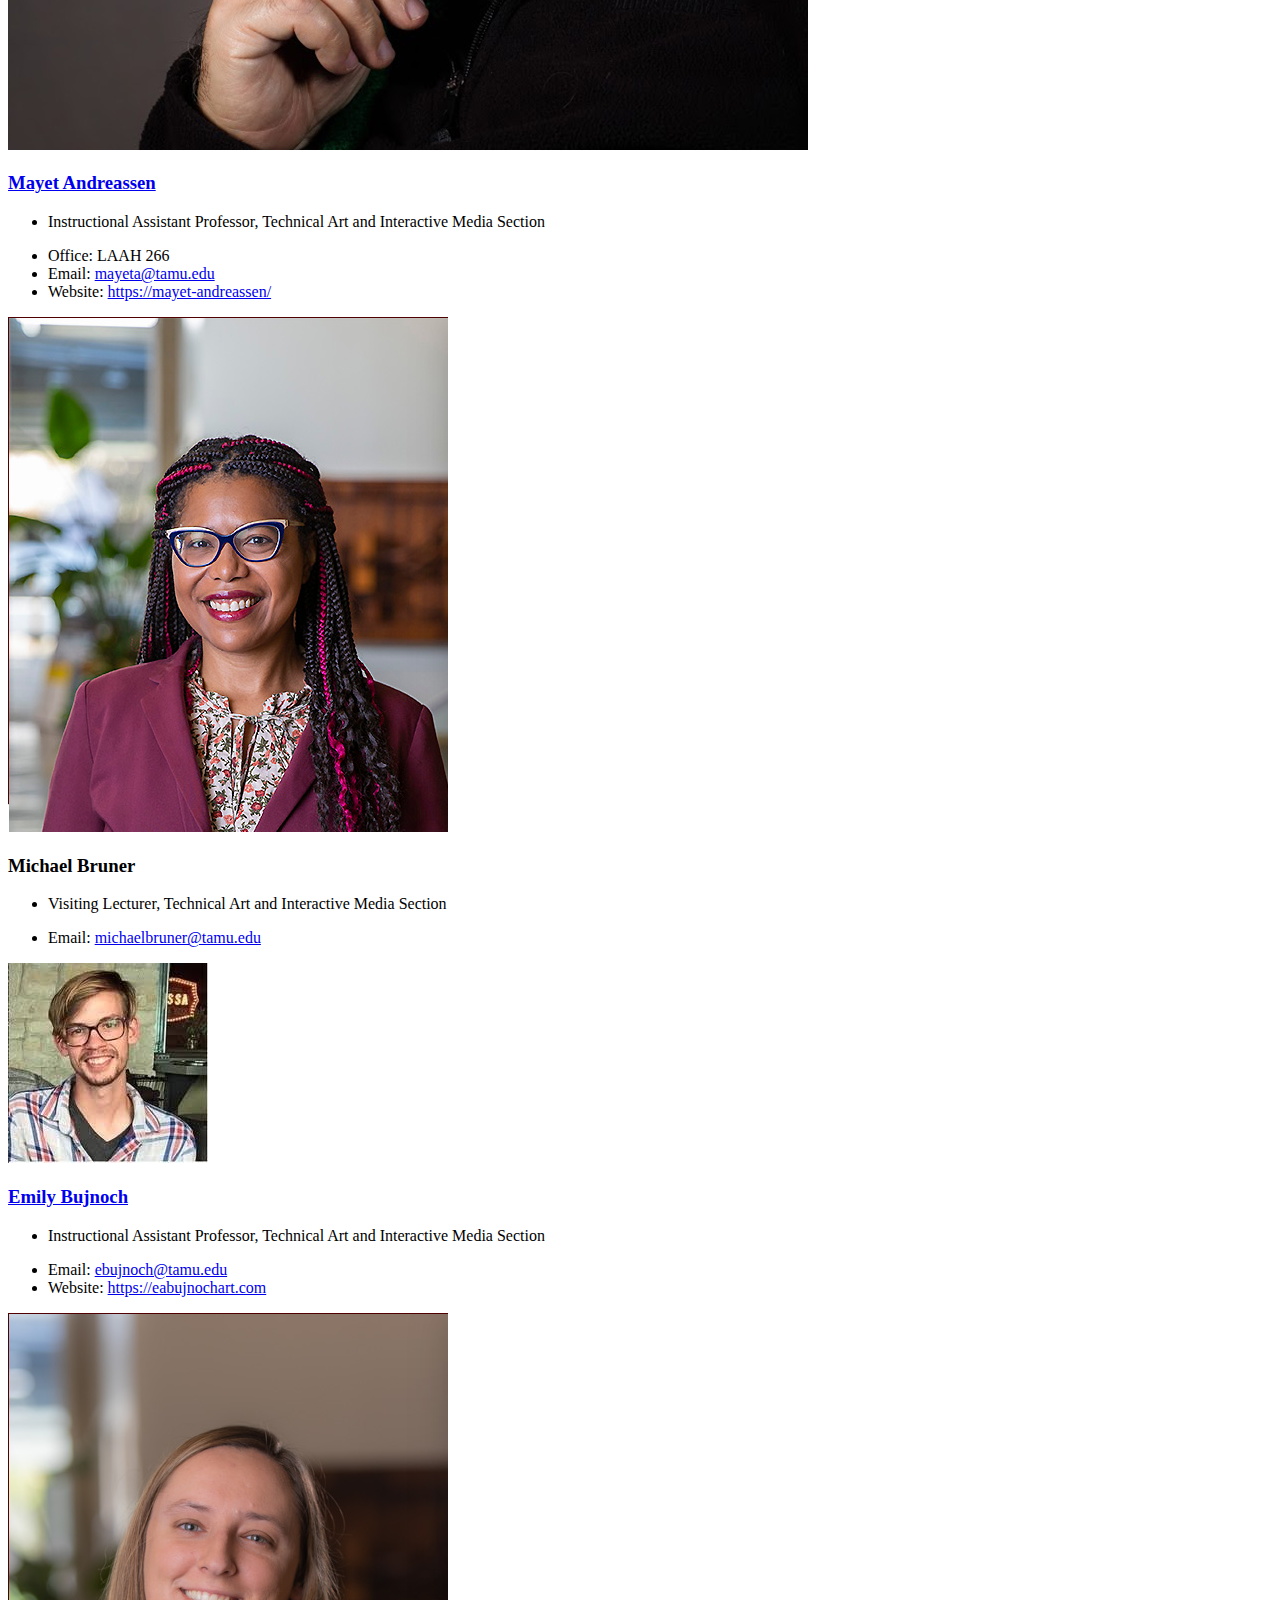
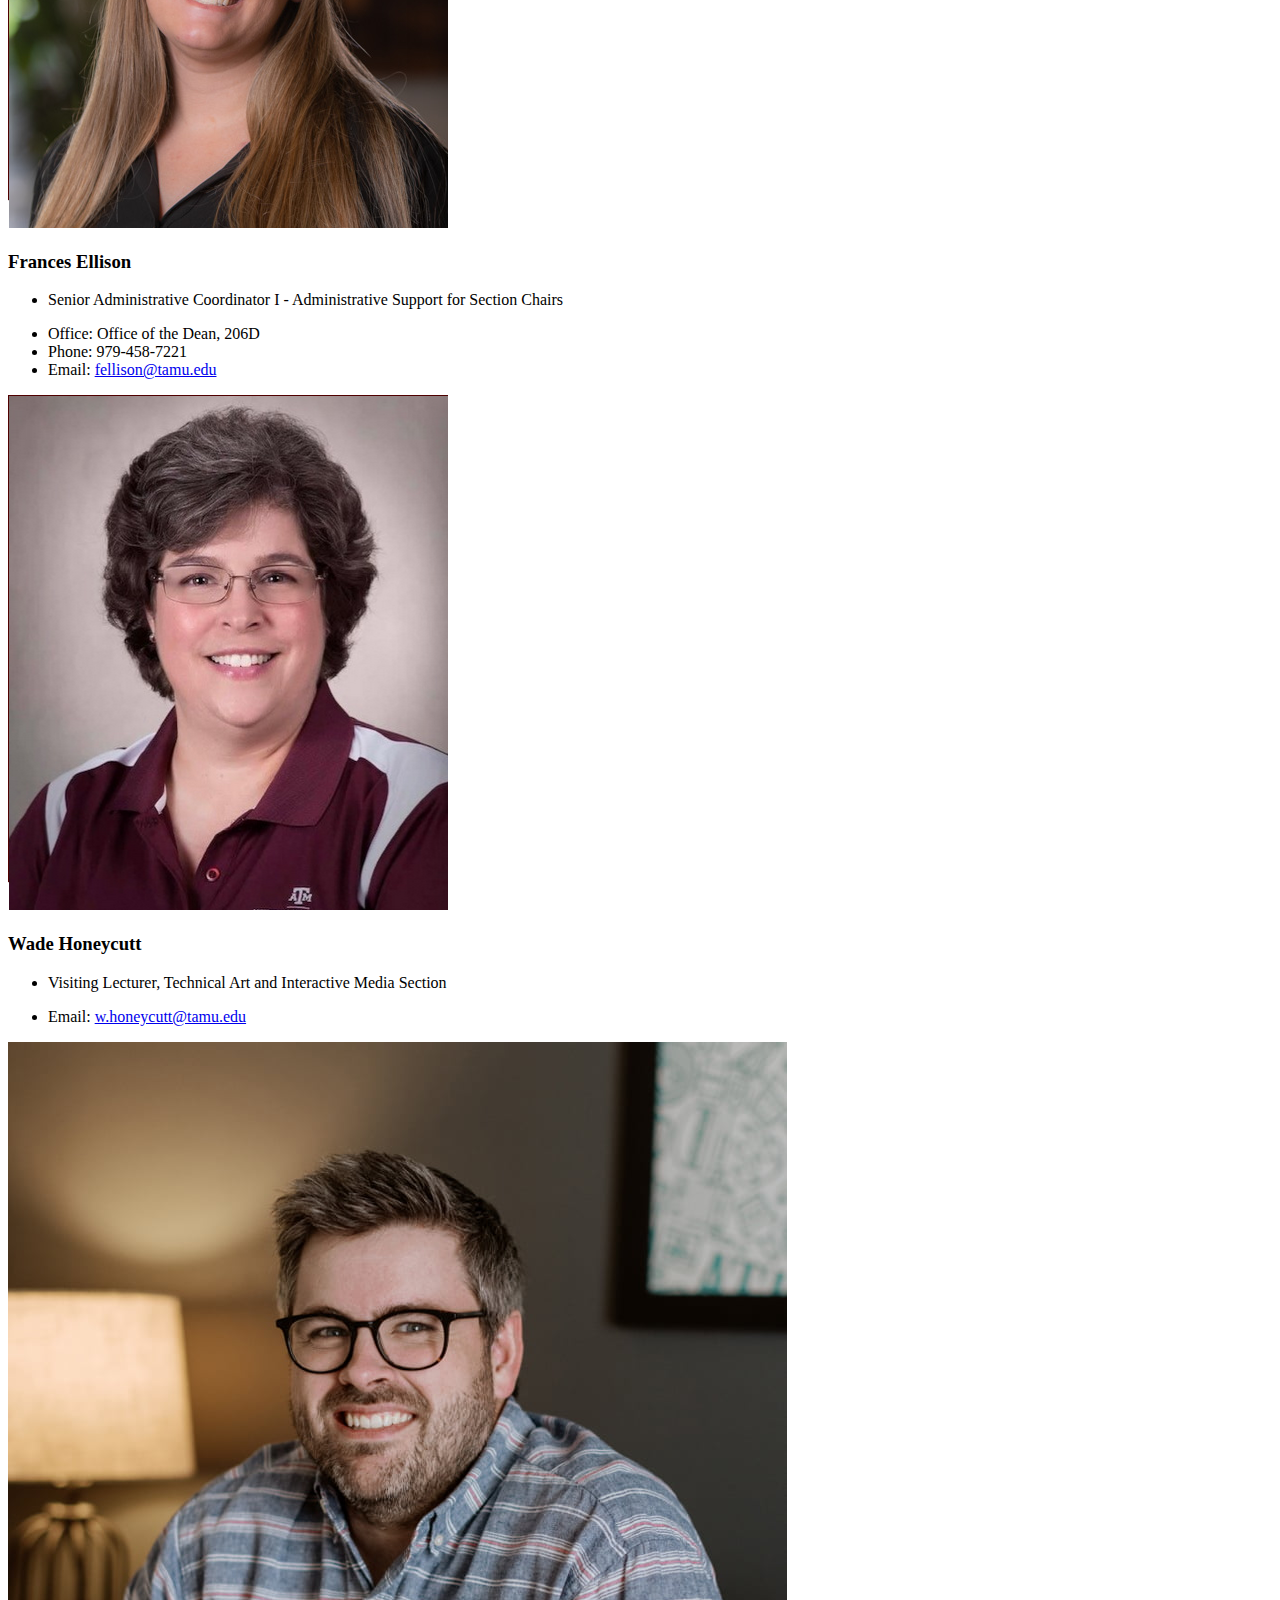
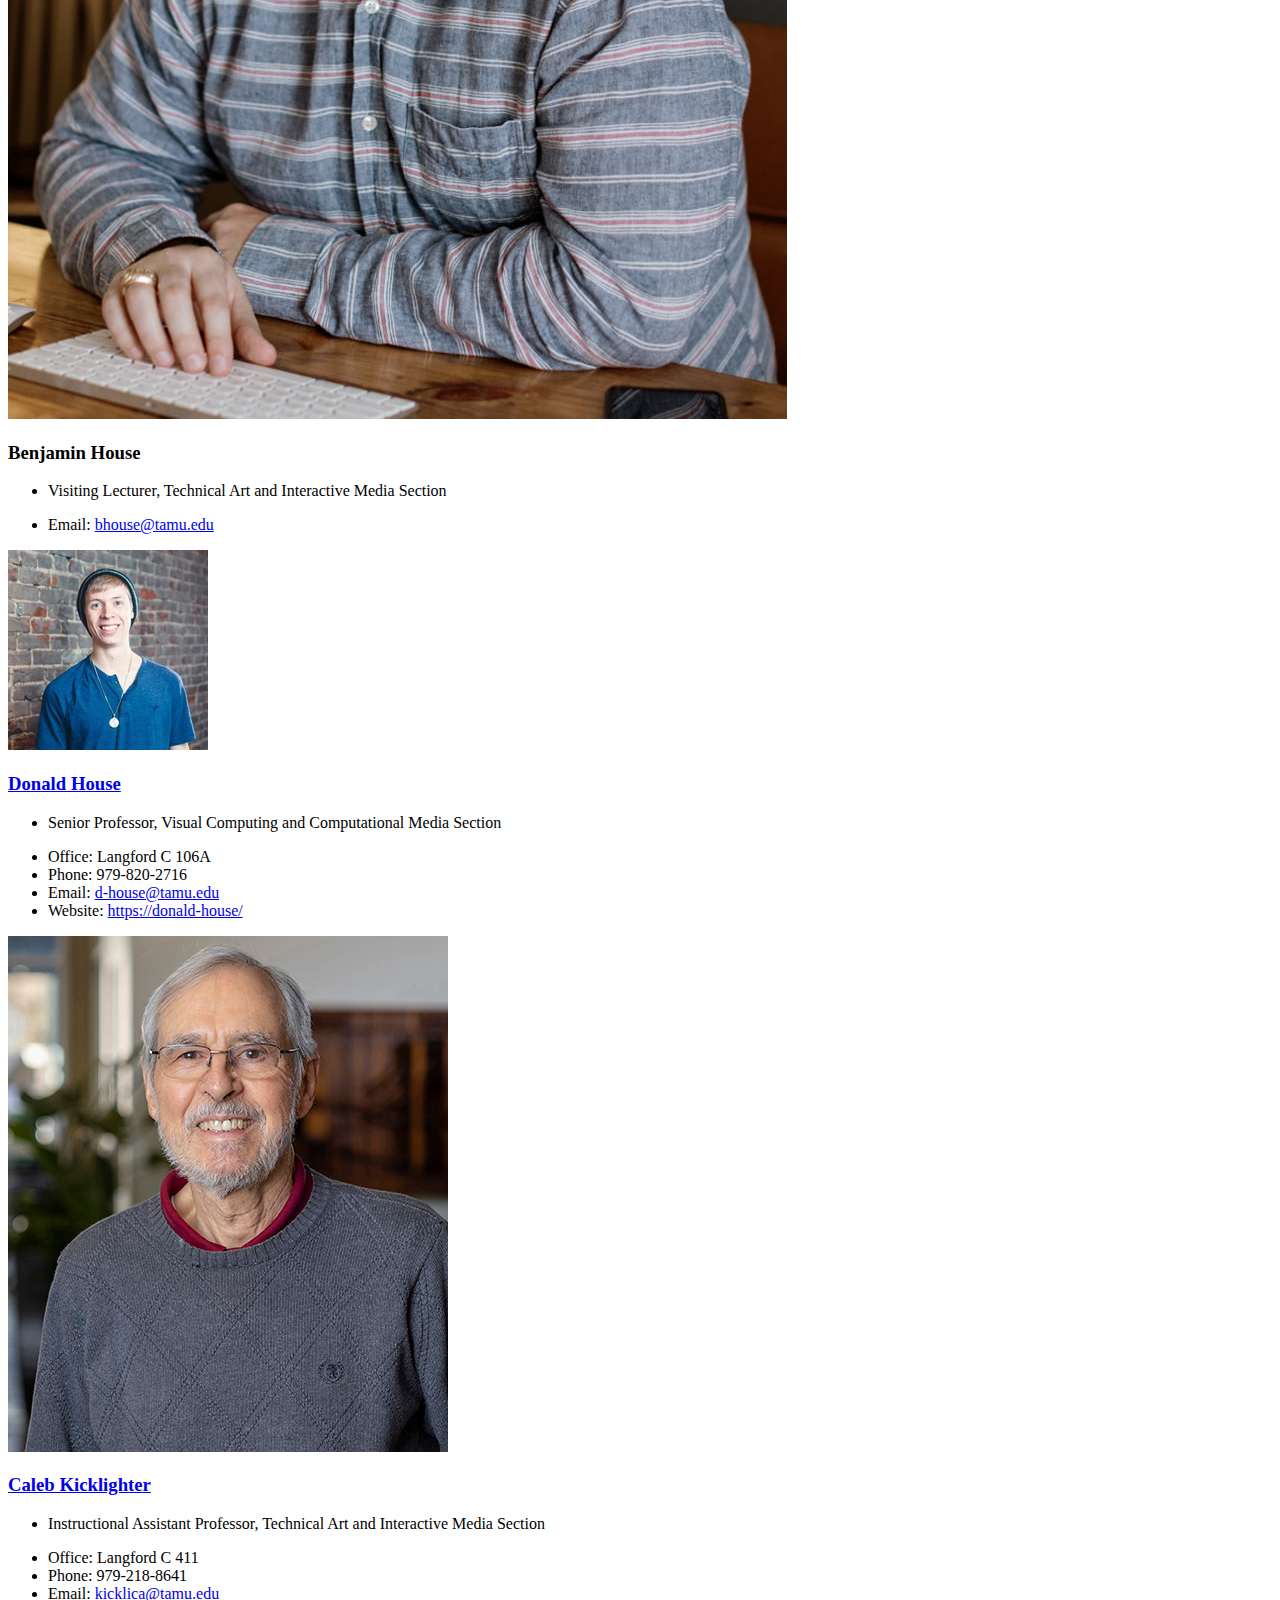
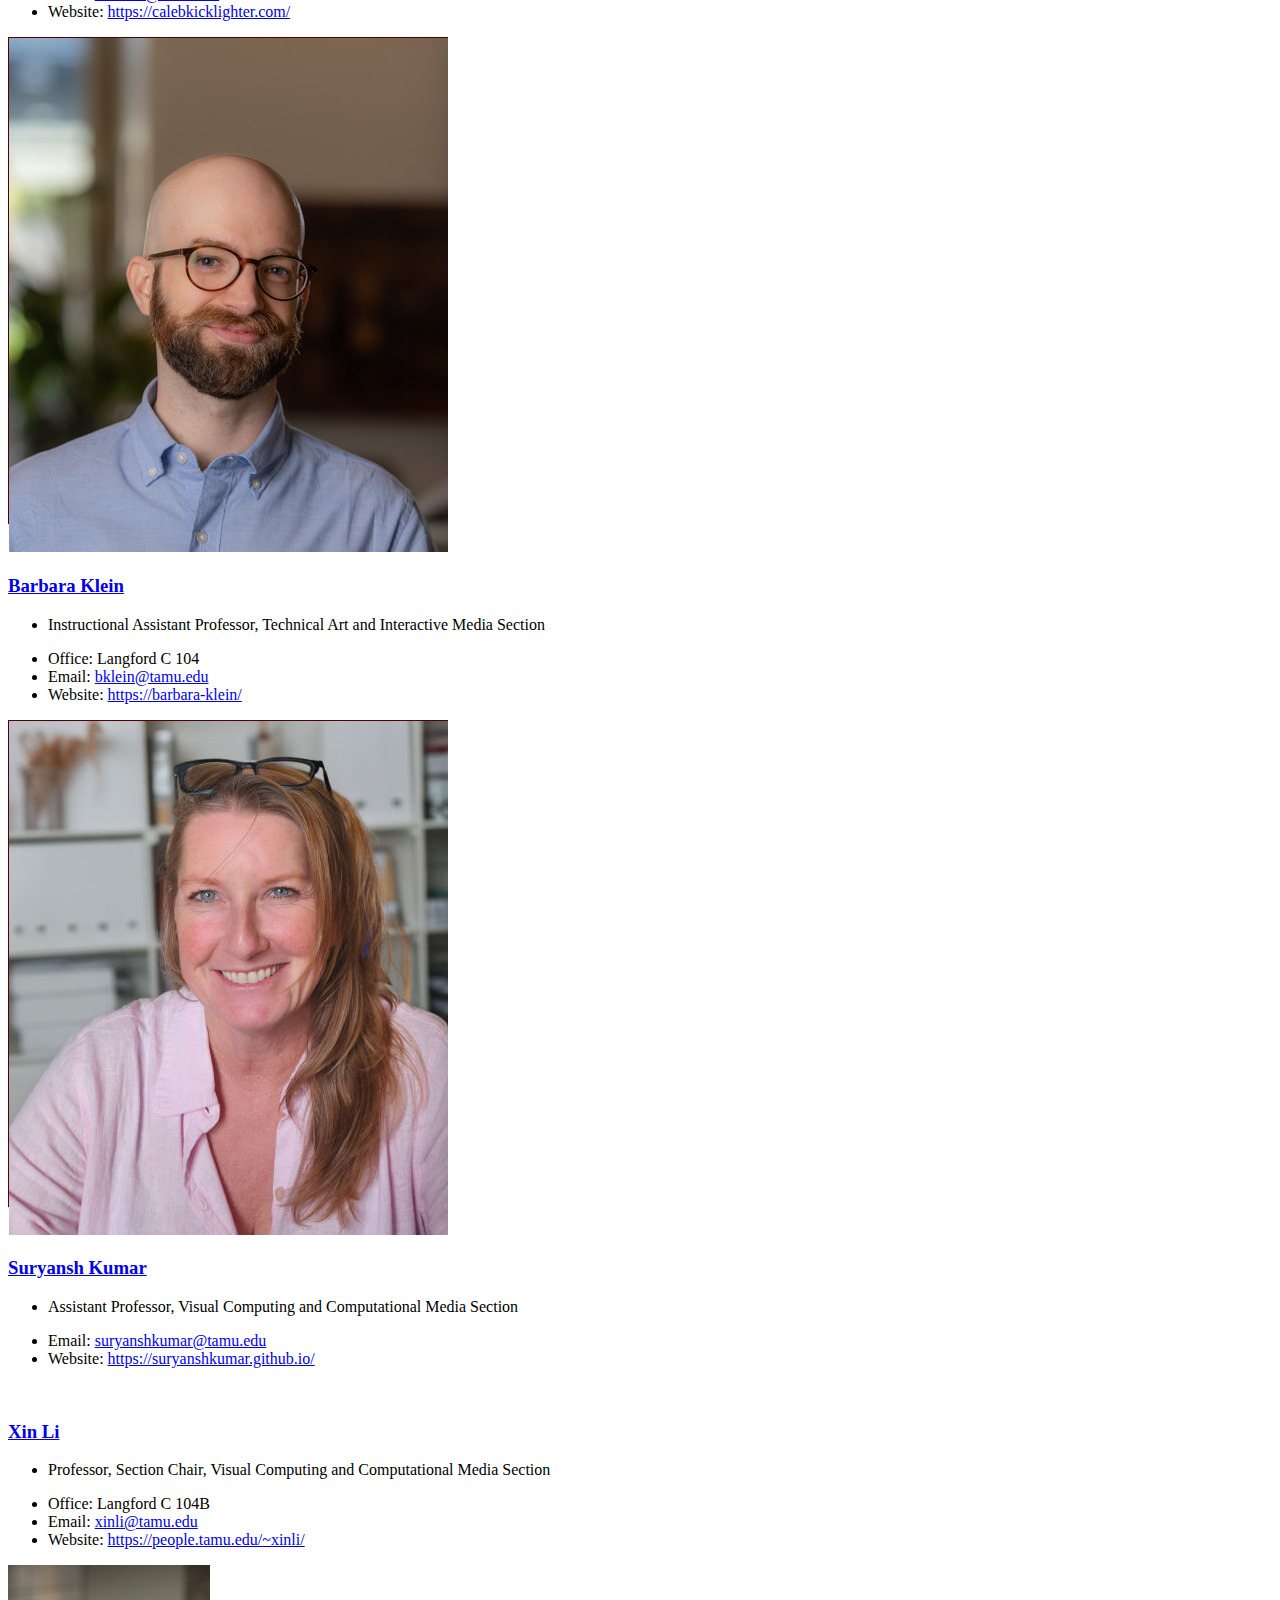
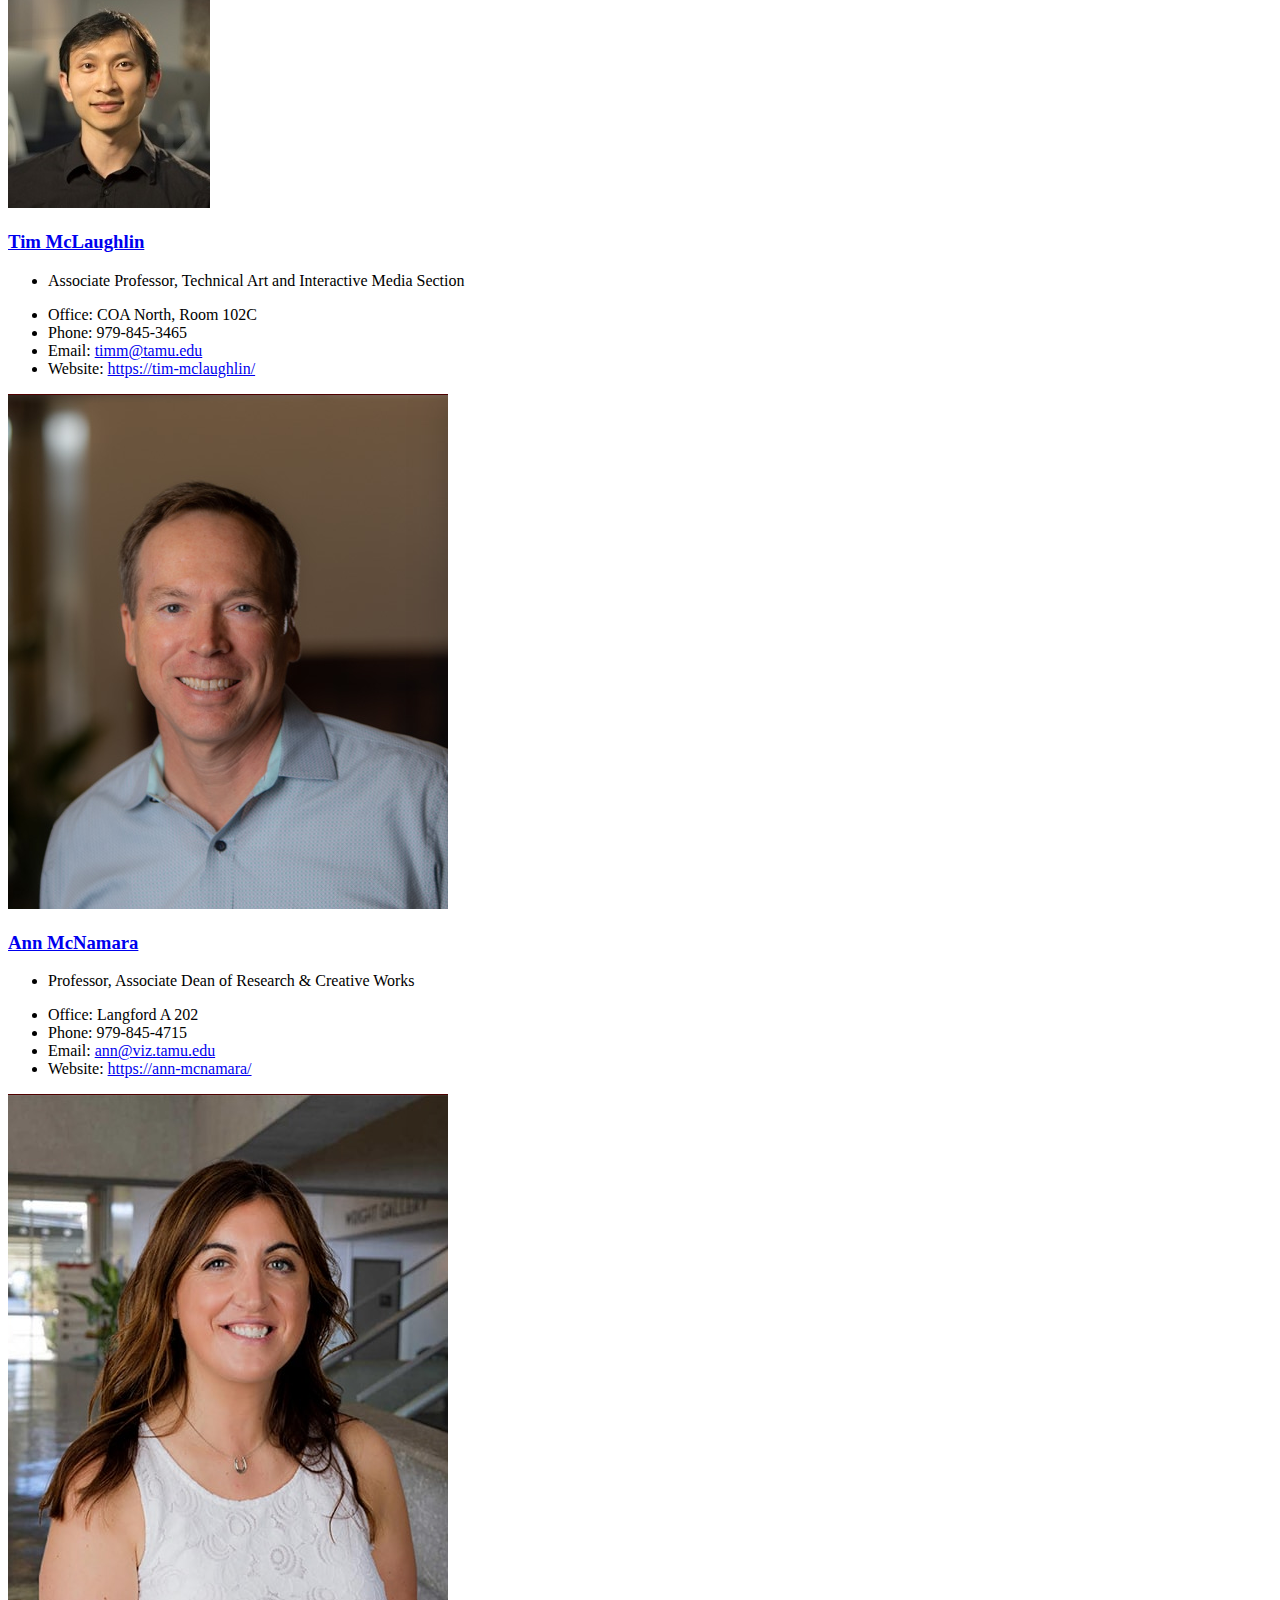
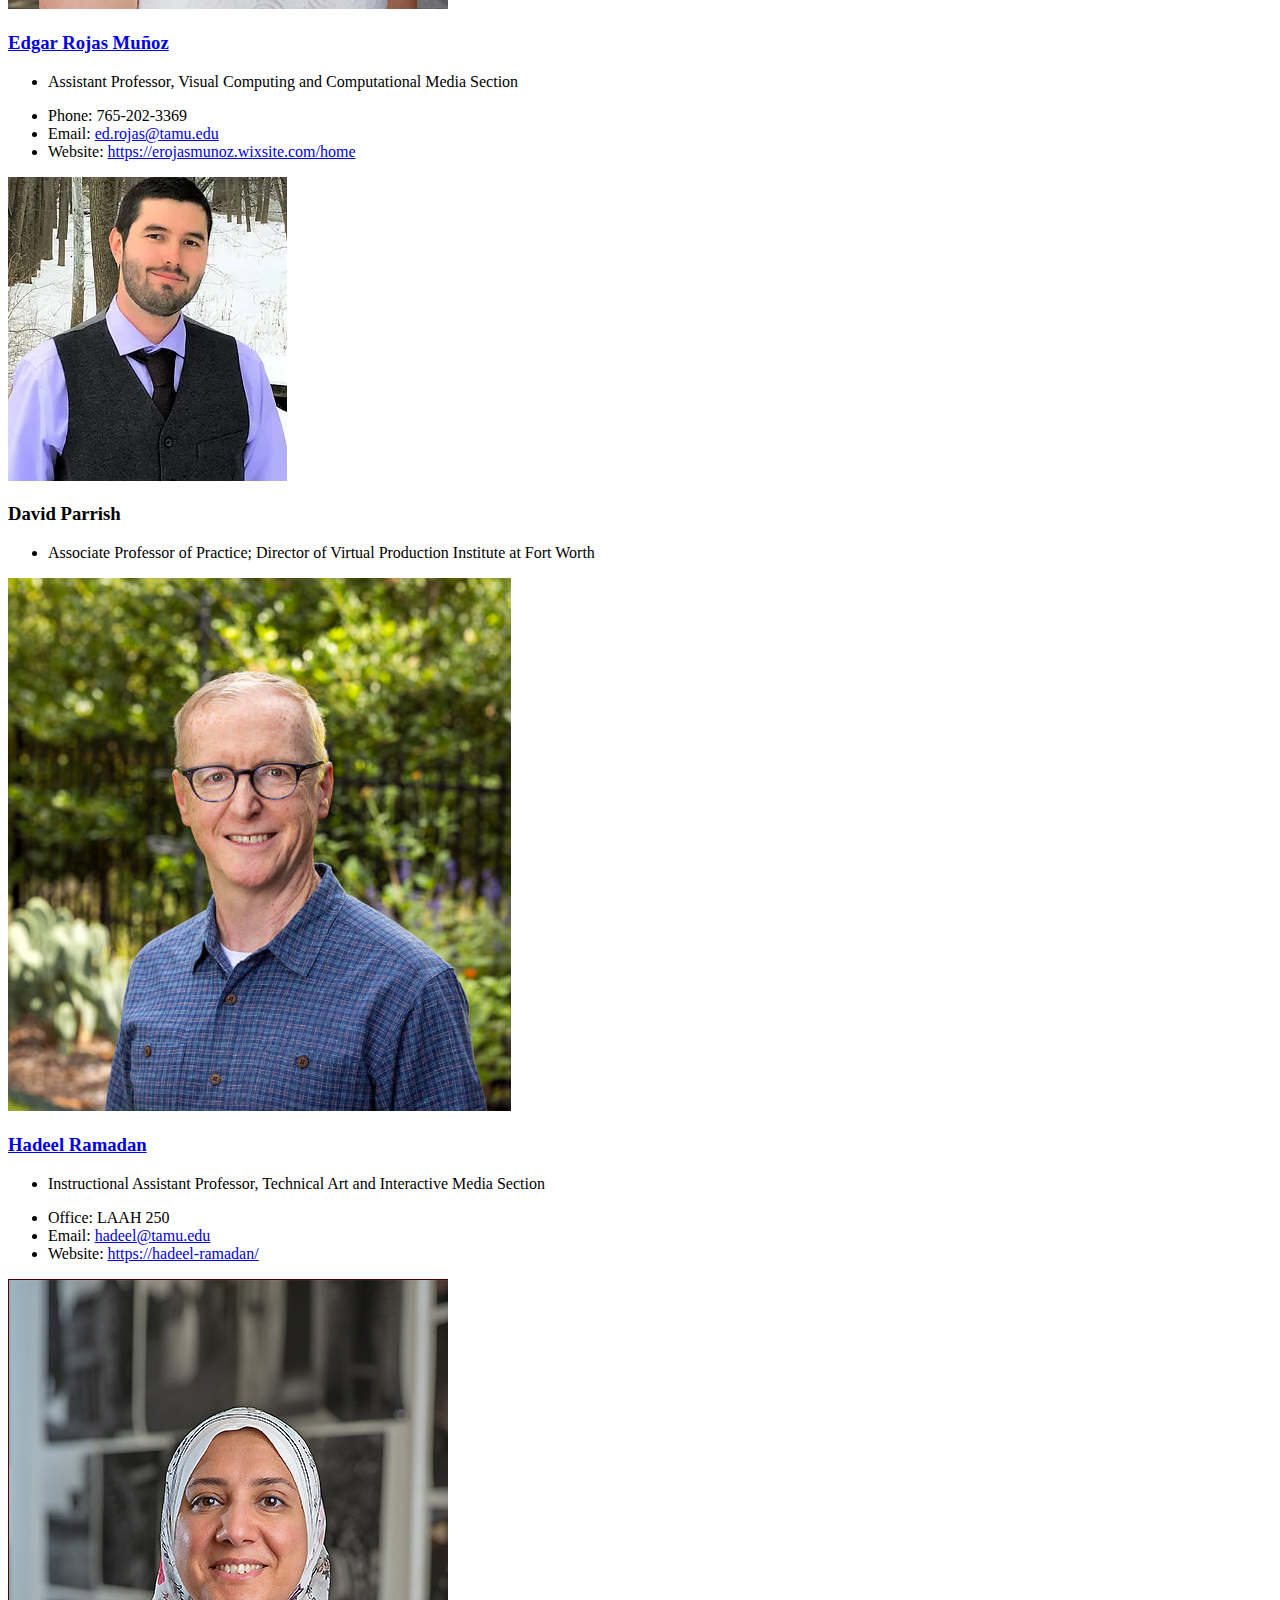
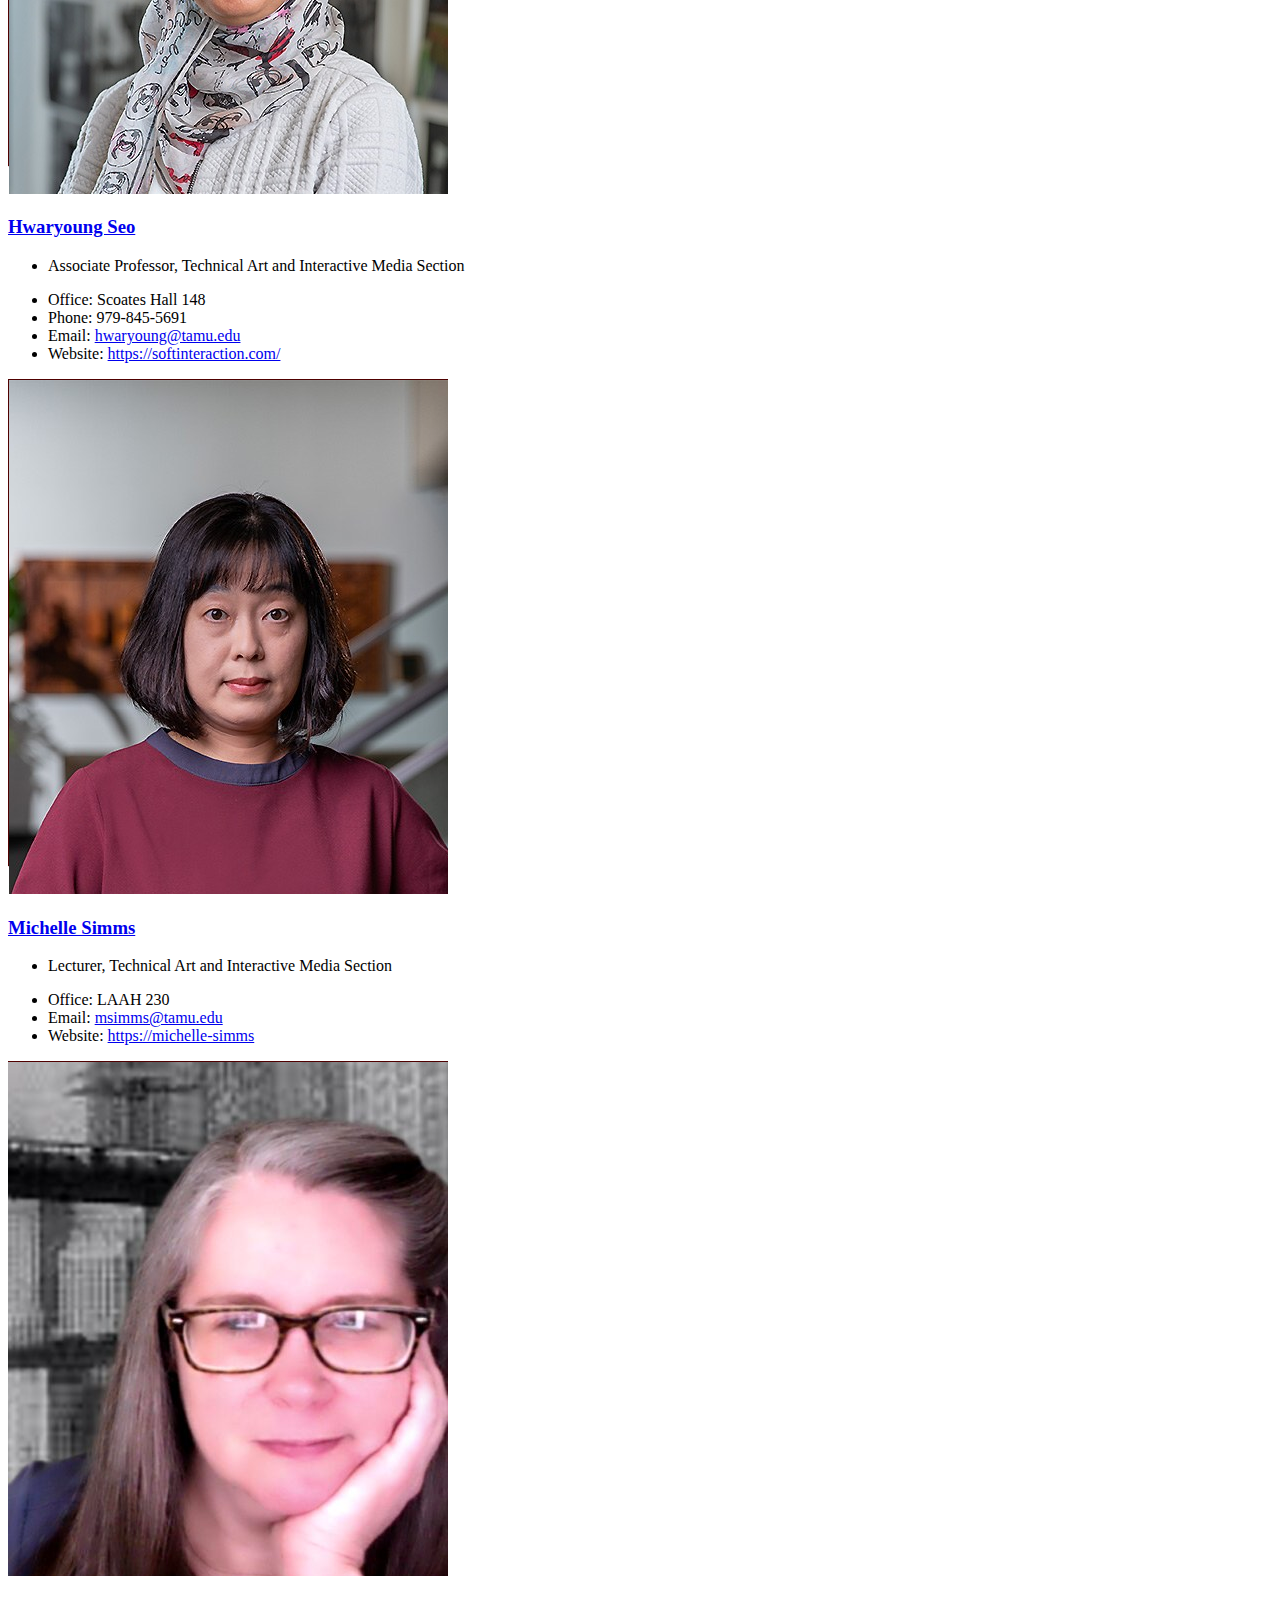
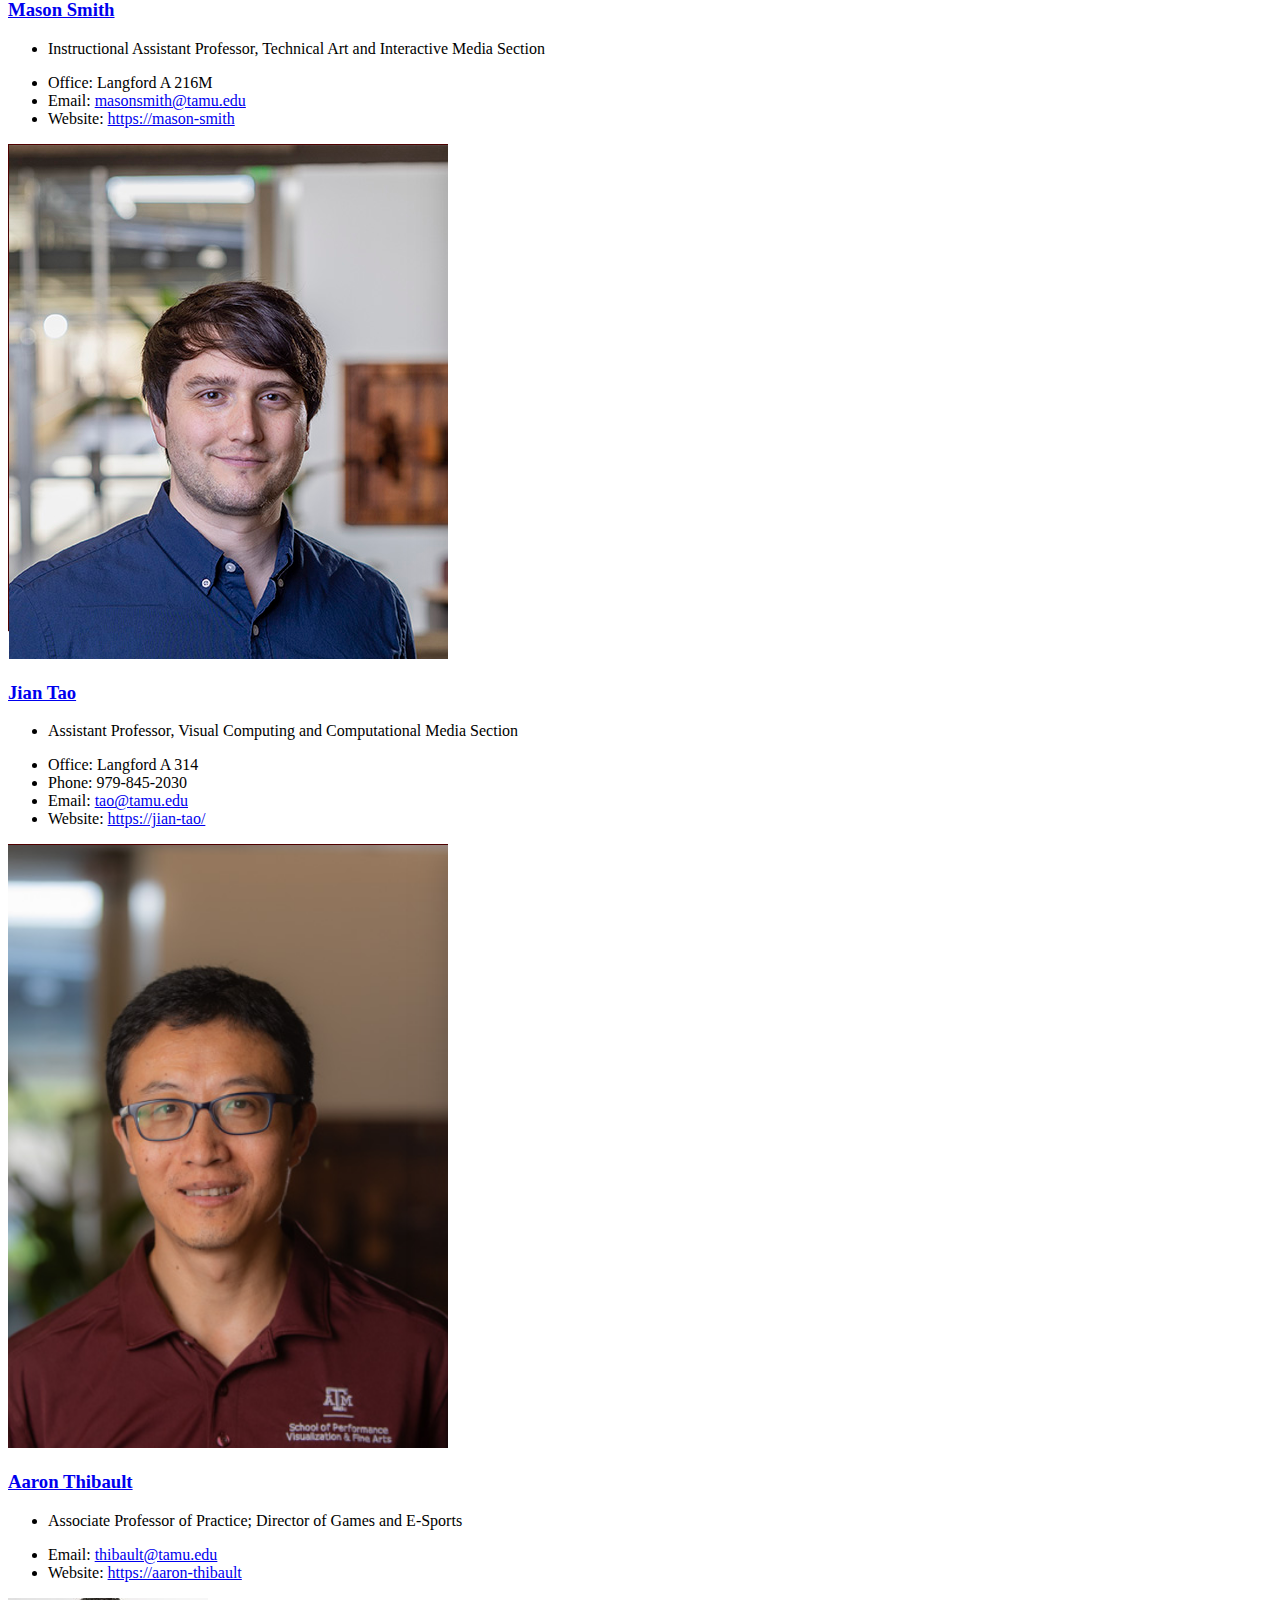
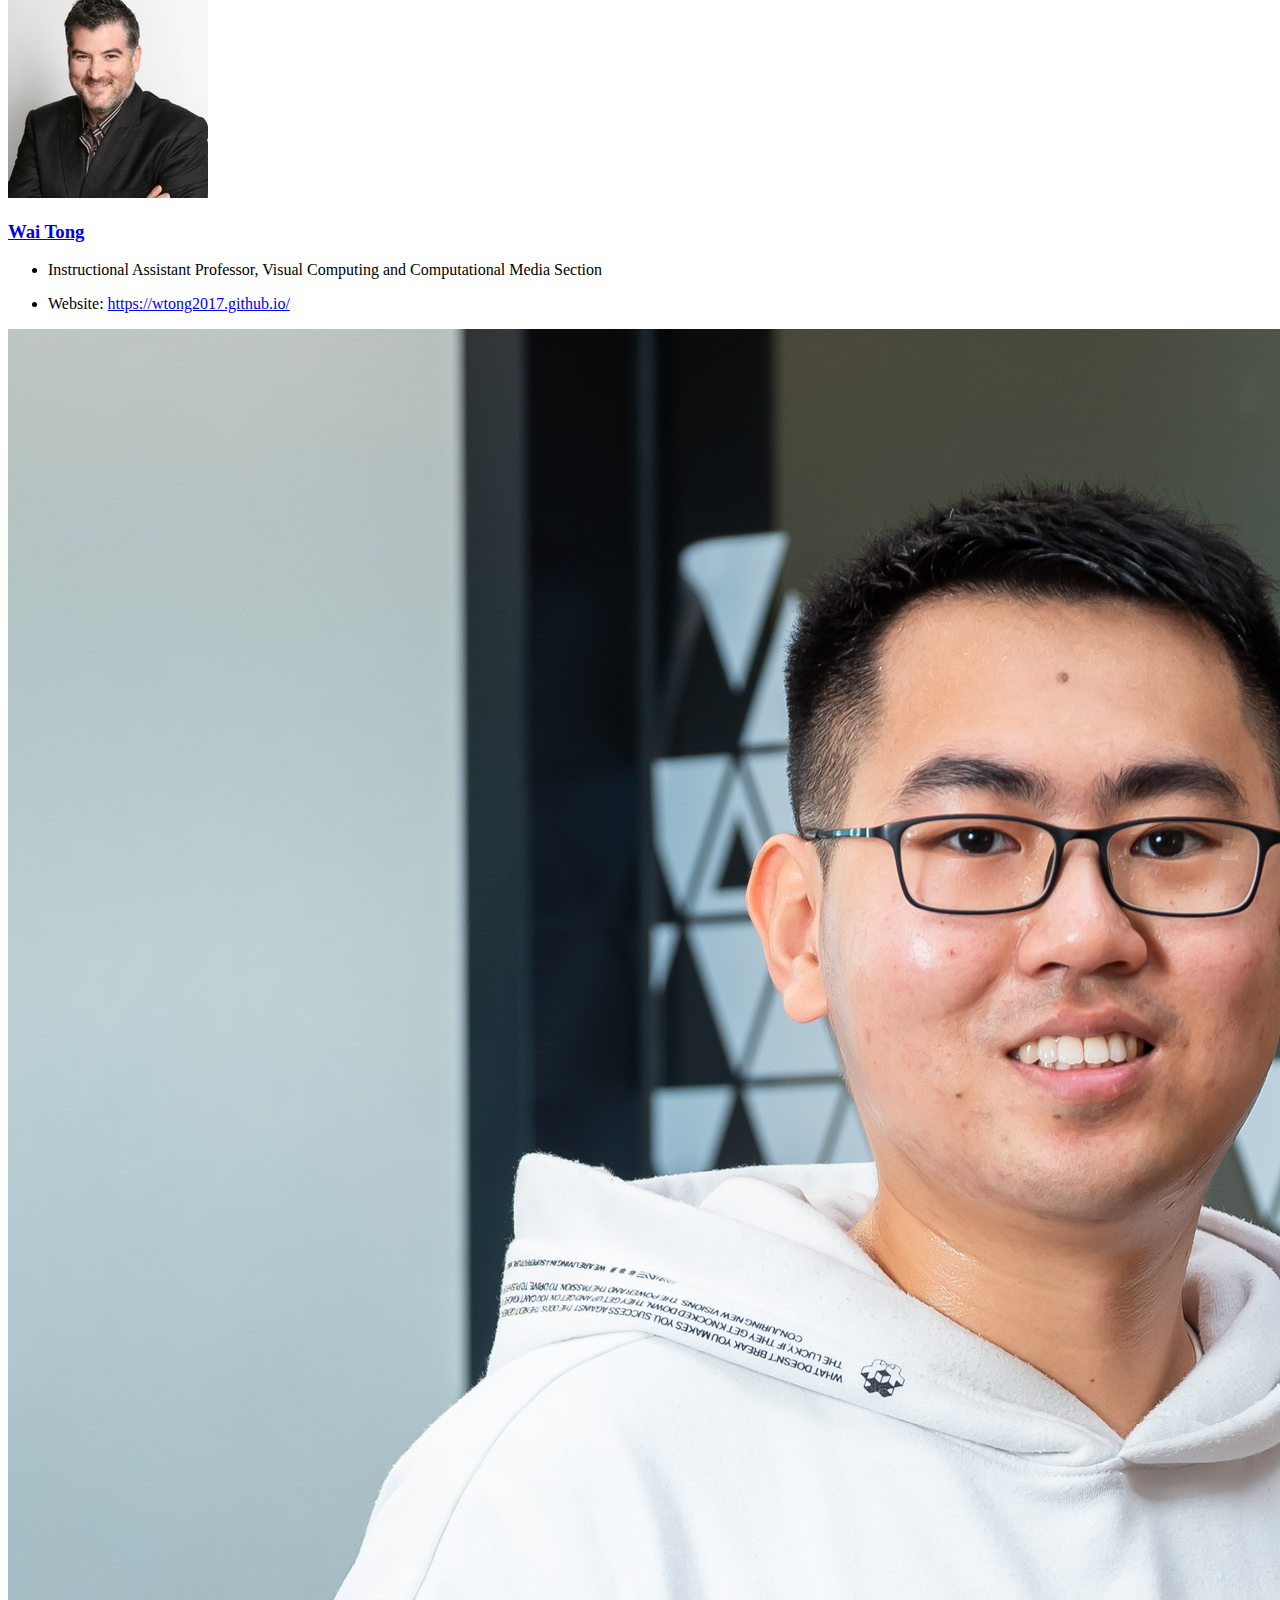
==== commit 403eb272: "Update index.html" ====
--- a/index.html
+++ b/index.html
@@ -1,268 +1,13 @@
 <!DOCTYPE html>
-<html xmlns="http://www.w3.org/1999/xhtml" lang="en" xmlns:fb="https://www.facebook.com/2008/fbml" xmlns:og="http://ogp.me/ns#" class=" svg ellipsis arrow fileinputdirectory"><head>
-		<title>
-			Visual Computing and Interactive Media | Texas A&amp;M University School of Performance, Visualization & Fine Arts
-		
-		</title>
-		<meta charset="UTF-8">
-		<meta content="text/html; charset=UTF-8" http-equiv="Content-type">
-		<meta content="width=device-width" name="viewport">
-		<meta content="a636cfb1ac1e0030269cfcf5dc8807da" name="id">	
-		<meta content="Visual Computing and Interactive Media Directory" name="title">
-        <meta content="Visual Computing and Interactive Media Directory" property="og:title"/>
-        <meta content="https://engineering.tamu.edu/cse/profiles/index.html" name="url"/>
-        <meta content="https://engineering.tamu.edu/cse/profiles/index.html" property="og:url"/>
-            <link href="https://engineering.tamu.edu/_assets/css/525E459B822EF5E18.css?2024-03-29-20:22:10" rel="stylesheet" type="text/css"/>
-            <link href="https://engineering.tamu.edu/_assets/css/styles.css?2024-03-29-20:22:10" rel="stylesheet" type="text/css"/>
-            <link href="https://engineering.tamu.edu/_assets/images/favicon.ico?2024-03-29-20:22:10" rel="icon" type="image/png"/>
-            <script defer="true" src="https://engineering.tamu.edu/_assets/js/jquery.min.js?2024-03-29-20:22:10"></script>
-            <script defer="true" src="https://engineering.tamu.edu/_assets/js/lazysizes.min.js?2024-03-29-20:22:10"></script>
-            <script defer="true" src="https://engineering.tamu.edu/_assets/js/jquery.fitvids.js?2024-03-29-20:22:10"></script>
-            <script defer="true" src="https://engineering.tamu.edu/_assets/js/modernizr-custom.js?2024-03-29-20:22:10"></script>
-            <script defer="true" src="https://engineering.tamu.edu/_assets/js/cfprofiles.js?2024-03-29-20:22:10"></script>
-            <script crossorigin="anonymous" src="https://kit.fontawesome.com/ca76cbc714.js"></script>
-                
-        <!-- Google Tag Manager -->
-        <script>(function(w,d,s,l,i){w[l]=w[l]||[];w[l].push({'gtm.start':
-        new Date().getTime(),event:'gtm.js'});var f=d.getElementsByTagName(s)[0],
-        j=d.createElement(s),dl=l!='dataLayer'?'&amp;l='+l:'';j.async=true;j.src=
-        'https://www.googletagmanager.com/gtm.js?id='+i+dl;f.parentNode.insertBefore(j,f);
-        })(window,document,'script','dataLayer','GTM-WX9494');</script>
-        <!-- End Google Tag Manager -->
-            </head>
-            <body data-nosnippet="">
-                <a aria-label="Skip To Main Content" class="button skip-nav" href="index.html#maincontent">Skip To Main Content</a>
-                <!-- Google Tag Manager (noscript) --><noscript aria-hidden="true">
-            <iframe height="0" src="https://www.googletagmanager.com/ns.html?id=GTM-WX9494" style="display:none;visibility:hidden" title="Google Tag Manager" width="0"></iframe>
-        </noscript><!-- End Google Tag Manager (noscript) -->
-                <header class="main-header">
-                        <div class="dept-top-nav-style">
-        <!--Fake red buttons-->
-        <div class="main-header__utility"><nav aria-label="Utility Menu Containing Links to Departments, Information for Students and Search" class="global-utility-nav">
-        <div class="utility__menus utility__menus-depts"><button aria-controls="departments" aria-expanded="false" aria-haspopup="true" aria-pressed="false" data-megamenu="departments" id="dept-button">  <svg aria-hidden="" class="icon button__trailing-icon"> <use xlink:href="../../_assets/images/sprites/svg-sprite-custom-symbol.svg#design--angle-right-double" xmlns:xlink="http://www.w3.org/1999/xlink"> </use> </svg> </button> <button aria-controls="info-for" aria-expanded="false" aria-haspopup="true" aria-pressed="false" class="" data-megamenu="info-for" id="info-for-button"> <svg aria-hidden="" class="icon button__trailing-icon"> <use xlink:href="../../_assets/images/sprites/svg-sprite-custom-symbol.svg#design--angle-right-double" xmlns:xlink="http://www.w3.org/1999/xlink"> </use> </svg> </button></div>
-        <!--End of Fake red buttons-->
-        <!--Giving, Contact, School of Performance-->
-        <div class="utility__contact-search utility__contact-search-depts"><a class="search__links-dept" href="https://pvfa.tamu.edu/about/giving/" id="dept-giving" title="School of Performance, Visualization & Fine Arts Giving">Giving</a> <a class="search__links-dept" href="https://pvfa.tamu.edu/about/contact/" id="dept-contact" title="School of Performance, Visualization & Fine Arts Contact">Contact</a> <a class="search__links-dept" href="https://pvfa.tamu.edu/" id="dept-visualization" title="School of Performance, Visualization & Fine Arts Home"><strong>School of Performance, Visualization & Fine Arts Home</strong> </a> </div>
-    </nav></div>
-    </div>	
-
-<!--ABOUT ACADEMICS APPLY RESEARCH PEOPLE-->
-
-                <div class="main-header__wrapper">
-                <a class="logo" href="https://pvfa.tamu.edu/">
-                    <img alt="" src="image/TEXAS A&M UNIVERSITY.png">
-                </a>							    
-                <nav aria-label="Department Navigation" class="main-nav">
-
-                    <div class="main-nav__links">
-                            <button aria-controls="about" aria-expanded="false"     aria-pressed="false" class="" data-megamenu="about"     onclick="window.open('https://pvfa.tamu.edu/about/', '_blank')  ">
-                                About
-                                <svg aria-hidden="" class="icon button__trailing-icon"  title="">
-                                    <use xlink:href="../../_assets/images/sprites/  svg-sprite-custom-symbol. svg#design--angle-right-double" xlink="http://www.w3.    org/1999/xlink"></use>
-                                </svg>
-                            </button>
-                            <button aria-controls="academics" aria-expanded="false" aria-pressed="false" class="" data-megamenu="academics" onclick="window.location.href='https://pvfa.tamu.edu/academics/'">
-                                Academics
-                                <svg aria-hidden="" class="icon button__trailing-icon" title="">
-                                    <use xlink:href="../../_assets/images/sprites/svg-sprite-custom-symbol.svg#design--angle-right-double" xlink="http://www.w3.org/1999/xlink"></use>
-                                </svg>
-                            </button>
-                            
-                            <button aria-controls="admissionsaid" aria-expanded="false" aria-pressed="false" class="" data-megamenu="admissionsaid" onclick="window.location.href='https://pvfa.tamu.edu/apply/'">
-                                Apply
-                                <svg aria-hidden="" class="icon button__trailing-icon" title="">
-                                    <use xlink:href="../../_assets/images/sprites/svg-sprite-custom-symbol.svg#design--angle-right-double" xlink="http://www.w3.org/1999/xlink"></use>
-                                </svg>
-                            </button>
-                            
-                            <button aria-controls="research" aria-expanded="false" aria-pressed="false" class="" data-megamenu="research" onclick="window.location.href='https://pvfa.tamu.edu/research/'">
-                                Research
-                                <svg aria-hidden="" class="icon button__trailing-icon" title="">
-                                    <use xlink:href="../../_assets/images/sprites/svg-sprite-custom-symbol.svg#design--angle-right-double" xlink="http://www.w3.org/1999/xlink"></use>
-                                </svg>
-                            </button>
-                            
-                            <button aria-controls="people" class="" data-megamenu="people" onclick="window.location.href='VCIM.html'">
-                                People
-                                <svg class="icon button__trailing-icon" title="">
-                                    <use xlink:href="../../_assets/images/sprites/svg-sprite-custom-symbol.svg#design--angle-right-double" xlink="http://www.w3.org/1999/xlink"></use>
-                                </svg>
-                            </button>
-                            
-                                    
-                    </div>
-                </nav>
-            </div>
-    
-<!---->                
-<!--real-->     
-
-            </div>
-    
-            </header>
-            
-            
-            
-							
-
-<!--Before  About ACADEMICS APPLY RESEARCH PEOPLE-->
-<!--About our Faculty-->
-	<main class="main main--slab">
-
-	<header class="page-header  page-header--no-dots">
-		<div class="page-header__wrapper">
-												
-
-
-<nav aria-label="Breadcrumbs for the current page" class="breadcrumbs " role="complementary">
-<ul><li><a href="https://tamu-vcim.github.io/vcim.html">Home</a></li>
-<li><a href="https://pvfa.tamu.edu/">            School of PVFA</a></li>
-<li>Section of Visual Computing and Interactive Media Directory</li>
-</ul>
-</nav>
-	<div class="page-header__page-title">
-		<h1 class="headline-group headline-group--fancy">
-			<span class="head">Visual Computing and Interactive Media Directory</span>
-		</h1>
-	</div>
-        </div>
-	</header>
-
-<!--Before About our Faculty-->
-
-
-<!--Starting directory-->	
-<div id="maincontent" name="Main Page Content" role="main">
-			
-																									 								 
-	<section aria-label="Technical Art and Interactive Media Directory About our faculty and staff content 0" class=" section-wrap " role="region">
-		</section>
-				
-        <section aria-label="Visual Computing and Computational Media Directory" class="section-wrap section-wrap--shade section-wrap--short" role="region">
-
-        </section>		
-
-
-
-	<!--Faculty-->
-			                	            	     			<section aria-label="Technical Art and Interactive MediaDirectory content 1" class=" section-wrap " role="region">
-																						 		
-												<div class="directory profile-list" data-tags="Technical Art and Interactive Media|taim">
-                                                    
-                                                    <div class="profile">
-                                                    <div class="profile__details">
-														<h3 class="headline-group profile__headline">
-															<a href="https://people.tamu.edu/~ergun/" target="_top" class="head link--has-icon">
-																<span>Ergun Akleman</span></a></h3>
-														<div class="profile__titles"><ul><li>Professor, Visual Computing and Computation Media Section</li></ul></div>														
-														<div class="profile__contact"><ul><li><span class="profile__contact-label">Office: </span> Langford A 105</li>
-															<li><span class="profile__contact-label">Phone: </span> 979-845-6599</li>
-															<li><span class="profile__contact-label">Email: </span><a href="mailto:ergun.akleman@tamu.edu">ergun.akleman@tamu.edu</a></li>
-															<li><span class="profile__contact-label">Website: </span><a href="https://people.tamu.edu/~ergun/">https://people.tamu.edu/~ergun/</a></li>
-														</ul></div></div><div class="profile__image"><img class=" lazyloaded" src="image/ergun_akleman.jpg" alt=""></div></div>
-													
-                                                    
-                                                    
-                                                    
-                                                    
-                                                    <div class="profile">
-													<div class="profile__details">
-														<h3 class="headline-group profile__headline">
-															<a href="https://pvfa.tamu.edu/staff/mayet-andreassen" target="_top" class="head link--has-icon">
-																<span> Mayet Andreassen </span></a></h3>
-														<div class="profile__titles"><ul><li>Instructional Assistant Professor, Technical Art and Interactive Media Section</li></ul></div>														
-														<div class="profile__contact"><ul><li><span class="profile__contact-label">Office: </span>LAAH 266</li>
-															<li><span class="profile__contact-label">Email: </span><a href="mailto:mayeta@tamu.edu">mayeta@tamu.edu</a></li>
-															<li><span class="profile__contact-label">Website: </span><a href="https://pvfa.tamu.edu/staff/mayet-andreassen/">https://mayet-andreassen/</a></li>
-														</ul></div></div><div class="profile__image"><img class=" lazyloaded" src="image/Mayet_Andreassen.png" alt=""></div></div>
-													
-                                                                                                    
-                                                        <div class="profile"><div class="profile__details"><h3 class="headline-group profile__headline"><a href="https://www.eabujnochart.com/about-5/" target="_top" class="head link--has-icon"><span>Emily Bujnoch</span></a></h3><div class="profile__titles"><ul><li>Instructional Assistant Professor, Technical Art and Interactive Media Section</li></ul></div><div class="profile__contact"><ul><li><span class="profile__contact-label">Email: </span><a href="mailto:ebujnoch@tamu.edu">ebujnoch@tamu.edu</a></li><li><span class="profile__contact-label">Website: </span><a href="https://www.eabujnochart.com/about-5/">https://eabujnochart.com</a></li></ul></div></div><div class="profile__image"><img class=" lazyloaded" src="image/Emily_Bujnoch.png" alt=""></div></div>
-                                                                                                    
-                                                        <div class="profile"><div class="profile__details"><h3 class="headline-group profile__headline"><a target="_top" class="head link--has-icon"><span>Michael Bruner</span></a></h3><div class="profile__titles"><ul><li>Visiting Lecturer, Technical Art and Interactive Media Section</li></ul></div><div class="profile__contact"><ul><li><span class="profile__contact-label">Email: </span><a href="mailto:michaelbruner@tamu.edu">michaelbruner@tamu.edu</a></li></div></div><div class="profile__image"><img class=" lazyloaded" src="image/michael-bruner.jpeg" alt=""></div></div>
-                                                                                                    
-                                                        <div class="profile"><div class="profile__details"><h3 class="headline-group profile__headline"><a target="_top" class="head link--has-icon"><span>Frances Ellison</span></a></h3><div class="profile__titles"><ul><li>Senior Administrative Coordinator I - Administrative Support for Section Chairs</li></ul></div><div class="profile__contact"><ul><li><span class="profile__contact-label">Office: </span> Office of the Dean, 206D </li><li><span class="profile__contact-label">Phone: </span> 979-458-7221</li><li><span class="profile__contact-label">Email: </span><a href="mailto:fellison@tamu.edu">fellison@tamu.edu</a></li></div></div><div class="profile__image"><img class=" lazyloaded" src="image/Frances Ellison.png" alt=""></div></div>
-                                                        
-                                                        
-
-
-                                                        <div class="profile"><div class="profile__details"><h3 class="headline-group profile__headline"><a target="_top" class="head link--has-icon"><span>Wade Honeycutt</span></a></h3><div class="profile__titles"><ul><li>Visiting Lecturer, Technical Art and Interactive Media Section</li></ul></div><div class="profile__contact"><ul><li><span class="profile__contact-label">Email: </span><a href="mailto:w.honeycutt@tamu.edu">w.honeycutt@tamu.edu</a></li></div></div><div class="profile__image"><img class=" lazyloaded" src="image/wade_headshot.jpg" alt=""></div></div>
-                                                        
-                                                        <div class="profile"><div class="profile__details"><h3 class="headline-group profile__headline"><a target="_top" class="head link--has-icon"><span>Benjamin House</span></a></h3><div class="profile__titles"><ul><li>Visiting Lecturer, Technical Art and Interactive Media Section</li></ul></div><div class="profile__contact"><ul><li><span class="profile__contact-label">Email: </span><a href="mailto:bhouse@tamu.edu">bhouse@tamu.edu</a></li></div></div><div class="profile__image"><img class=" lazyloaded" src="image/benjamin-house.jpeg" alt=""></div></div>
-                                                        
-
-                                                        <div class="profile"><div class="profile__details"><h3 class="headline-group profile__headline"><a href="https://pvfa.tamu.edu/staff/donald-house/" target="_top" class="head link--has-icon"><span>Donald House</span></a></h3><div class="profile__titles"><ul><li>Senior Professor, Visual Computing and Computational Media Section</li></ul></div><div class="profile__contact"><ul><li><span class="profile__contact-label">Office: </span> Langford C 106A</li><li><span class="profile__contact-label">Phone: </span> 979-820-2716</li><li><span class="profile__contact-label">Email: </span><a href="mailto:d-house@tamu.edu">d-house@tamu.edu</a></li><li><span class="profile__contact-label">Website: </span><a href="https://pvfa.tamu.edu/staff/donald-house/">https://donald-house/</a></li></ul></div></div><div class="profile__image"><img class=" lazyloaded" src="image/don_house.png" alt=""></div></div>
-                                                                                                    
-                                                            
-                                                        <div class="profile"><div class="profile__details"><h3 class="headline-group profile__headline"><a href="https://www.calebkicklighter.com/about-me" target="_top" class="head link--has-icon"><span>Caleb Kicklighter</span></a></h3><div class="profile__titles"><ul><li>Instructional Assistant Professor, Technical Art and Interactive Media Section
-                                                            </li></ul></div><div class="profile__contact"><ul><li><span class="profile__contact-label">Office: </span> Langford C 411 </li><li><span class="profile__contact-label">Phone: </span> 979-218-8641</li><li><span class="profile__contact-label">Email: </span><a href="mailto:kicklica@tamu.edu">kicklica@tamu.edu</a></li><li><span class="profile__contact-label">Website: </span><a href="https://www.calebkicklighter.com/about-me">https://calebkicklighter.com/</a></li></ul></div></div><div class="profile__image"><img class=" lazyloaded" src="image/Caleb Kicklighter.png" alt=""></div></div>
-
-                                                        <div class="profile"><div class="profile__details"><h3 class="headline-group profile__headline"><a href="https://pvfa.tamu.edu/staff/barbara-klein/" target="_top" class="head link--has-icon"><span>Barbara Klein</span></a></h3><div class="profile__titles"><ul><li>Instructional Assistant Professor, Technical Art and Interactive Media Section
-                                                            </li></ul></div><div class="profile__contact"><ul><li><span class="profile__contact-label">Office: </span> Langford C 104 </li><li><span class="profile__contact-label">Email: </span><a href="mailto:bklein@tamu.edu">bklein@tamu.edu</a></li><li><span class="profile__contact-label">Website: </span><a href="https://pvfa.tamu.edu/staff/barbara-klein/">https://barbara-klein/</a></li></ul></div></div><div class="profile__image"><img class=" lazyloaded" src="image/Barbara Klein.png" alt=""></div></div>
-
-                                                        <div class="profile"><div class="profile__details"><h3 class="headline-group profile__headline"><a href="https://suryanshkumar.github.io/" target="_top" class="head link--has-icon"><span>Suryansh Kumar</span></a></h3><div class="profile__titles"><ul><li>Assistant Professor, Visual Computing and Computational Media Section</li></ul></div><div class="profile__contact"><ul><li><span class="profile__contact-label">Email: </span><a href="mailto:suryanshkumar@tamu.edu">suryanshkumar@tamu.edu</a></li><li><span class="profile__contact-label">Website: </span><a href="https://suryanshkumar.github.io/">https://suryanshkumar.github.io/</a></li></ul></div></div><div class="profile__image"><img class=" lazyloaded" src="image/suryansh_kumar.JPG" alt=""></div></div>
-                                                                                                    
-
-                                                        <div class="profile"><div class="profile__details"><h3 class="headline-group profile__headline"><a href="https://people.tamu.edu/~xinli/" target="_top" class="head link--has-icon"><span>Xin Li</span></a></h3>
-                                                            <div class="profile__titles"><ul><li>Professor, Section Chair, Visual Computing and Computational Media Section </li> </ul></div>
-                                                            <div class="profile__contact"><ul><li><span class="profile__contact-label">Office: </span> Langford C 104B </li>
-                                                                <li><span class="profile__contact-label">Email: </span><a href="mailto:xinli@tamu.edu">xinli@tamu.edu</a></li>
-                                                                <li><span class="profile__contact-label">Website: </span><a href="https://people.tamu.edu/~xinli/">https://people.tamu.edu/~xinli/</a></li></ul></div></div>
-                                                            <div class="profile__image"><img class=" lazyloaded" src="image/XinLi.jpg" alt=""></div></div>
-
-
-                                                        <div class="profile"><div class="profile__details"><h3 class="headline-group profile__headline"><a href="https://pvfa.tamu.edu/staff/ann-mcnamara/" target="_top" class="head link--has-icon"><span>Ann McNamara</span></a></h3><div class="profile__titles"><ul><li>Professor, Visual Computing and Computational Media Section
-                                                            </li></ul></div><div class="profile__contact"><ul><li><span class="profile__contact-label">Office: </span> Langford A 202 </li><li><span class="profile__contact-label">Phone: </span> 979-845-4715</li><li><span class="profile__contact-label">Email: </span><a href="mailto:ann@viz.tamu.edu">ann@viz.tamu.edu</a></li><li><span class="profile__contact-label">Website: </span><a href="https://pvfa.tamu.edu/staff/ann-mcnamara/">https://ann-mcnamara/</a></li></ul></div></div><div class="profile__image"><img class=" lazyloaded" src="image/Ann_McNamara.png" alt=""></div></div>
-
-
-                                                        <div class="profile"><div class="profile__details"><h3 class="headline-group profile__headline"><a href="https://erojasmunoz.wixsite.com/home" target="_top" class="head link--has-icon"><span>Edgar Rojas Muñoz</span></a></h3><div class="profile__titles"><ul><li>Assistant Professor, Visual Computing and Computational Media Section</li></ul></div><div class="profile__contact"><ul><li><span class="profile__contact-label">Phone: </span> 765-202-3369</li><li><span class="profile__contact-label">Email: </span><a href="mailto:ed.rojas@tamu.edu">ed.rojas@tamu.edu</a></li><li><span class="profile__contact-label">Website: </span><a href="https://erojasmunoz.wixsite.com/home">https://erojasmunoz.wixsite.com/home</a></li></ul></div></div><div class="profile__image"><img class=" lazyloaded" src="image/edgar.webp" alt=""></div></div>
-
-
-
-                                                        <div class="profile"><div class="profile__details"><h3 class="headline-group profile__headline"><a target="_top" class="head link--has-icon"><span>David Parrish</span></a></h3><div class="profile__titles"><ul><li>Director of Virtual Production Institute at Fort Worth
-                                                            </li></ul></div><div class="profile__contact"><ul></div></div><div class="profile__image"><img class=" lazyloaded" src="image/David_Parrish.png" alt=""></div></div>
-
-                                                        <div class="profile"><div class="profile__details"><h3 class="headline-group profile__headline"><a href="https://pvfa.tamu.edu/staff/hadeel-ramadan/" target="_top" class="head link--has-icon"><span>Hadeel Ramadan </span></a></h3><div class="profile__titles"><ul><li>Instructional Assistant Professor, Technical Art and Interactive Media Section
-                                                            </li></ul></div><div class="profile__contact"><ul><li><span class="profile__contact-label">Office: </span> LAAH 250 </li><li><span class="profile__contact-label">Email: </span><a href="mailto:hadeel@tamu.edu">hadeel@tamu.edu</a></li><li><span class="profile__contact-label">Website: </span><a href="https://pvfa.tamu.edu/staff/hadeel-ramadan/">https://hadeel-ramadan/</a></li></ul></div></div><div class="profile__image"><img class=" lazyloaded" src="image/Hadeel Ramadan.png" alt=""></div></div>
-    
-                                                        <div class="profile"><div class="profile__details"><h3 class="headline-group profile__headline"><a href="https://softinteraction.com/" target="_top" class="head link--has-icon"><span>Jinsil Seo</span></a></h3><div class="profile__titles"><ul><li>Associate Professor, Technical Art and Interactive Media Section
-                                                            </li></ul></div><div class="profile__contact"><ul><li><span class="profile__contact-label">Office: </span> Scoates Hall 148</li><li><span class="profile__contact-label">Phone: </span>979-845-5691</li><li><span class="profile__contact-label">Email: </span><a href="mailto:hwaryoung@tamu.edu">hwaryoung@tamu.edu</a></li><li><span class="profile__contact-label">Website: </span><a href="https://softinteraction.com/">https://softinteraction.com/</a></li></ul></div></div><div class="profile__image"><img class=" lazyloaded" src="image/Jinsil Hwaryoung Seo.png" alt=""></div></div>
-
-                                                        
-                                                        <div class="profile"><div class="profile__details"><h3 class="headline-group profile__headline"><a href="https://pvfa.tamu.edu/staff/mason-smith/" target="_top" class="head link--has-icon"><span>Mason Smith</span></a></h3><div class="profile__titles"><ul><li>Instructional Assistant Professor, Technical Art and Interactive Media Section
-                                                            </li></ul></div><div class="profile__contact"><ul><li><span class="profile__contact-label">Office: </span> Langford A 216M</li><li><span class="profile__contact-label">Email: </span><a href="mailto:masonsmith@tamu.edu">masonsmith@tamu.edu</a></li><li><span class="profile__contact-label">Website: </span><a href="https://pvfa.tamu.edu/staff/mason-smith/">https://mason-smith</a></li></ul></div></div><div class="profile__image"><img class=" lazyloaded" src="image/Mason Smith.png" alt=""></div></div>
-                                                        
-                                                        <div class="profile"><div class="profile__details"><h3 class="headline-group profile__headline"><a href="https://pvfa.tamu.edu/staff/jian-tao/" target="_top" class="head link--has-icon"><span>Jian Tao</span></a></h3><div class="profile__titles"><ul><li>Assistant Professor, Visual Computing and Computational Media Section</li></ul></div><div class="profile__contact"><ul><li><span class="profile__contact-label">Office: </span> Langford A 314</li><li><span class="profile__contact-label">Phone: </span> 979-845-2030</li><li><span class="profile__contact-label">Email: </span><a href="mailto:tao@tamu.edu">tao@tamu.edu</a></li><li><span class="profile__contact-label">Website: </span><a href="https://pvfa.tamu.edu/staff/jian-tao/">https://jian-tao/</a></li></ul></div></div><div class="profile__image"><img class=" lazyloaded" src="image/Jian_tao.png" alt=""></div></div>
-
-
-
-                                                        <div class="profile"><div class="profile__details"><h3 class="headline-group profile__headline"><a href="https://pvfa.tamu.edu/staff/aaron-thibault/" target="_top" class="head link--has-icon"><span>Aaron Thibault</span></a></h3><div class="profile__titles"><ul><li>Associate Professor of Practice; Director of Games and E-Sports
-                                                            </li></ul></div><div class="profile__contact"><ul><li><span class="profile__contact-label">Email: </span><a href="mailto:thibault@tamu.edu">thibault@tamu.edu</a></li><li><span class="profile__contact-label">Website: </span><a href="https://pvfa.tamu.edu/staff/aaron-thibault/">https://aaron-thibault</a></li></ul></div></div><div class="profile__image"><img class=" lazyloaded" src="image/Aaron Thibault.jpg" alt=""></div></div>
-
-                                                        <div class="profile"><div class="profile__details"><h3 class="headline-group profile__headline"><a href="https://wtong2017.github.io/" target="_top" class="head link--has-icon"><span>Wai Tong</span></a></h3><div class="profile__titles"><ul><li>Instructional Assistant Professor, Visual Computing and Computational Media Section</li></ul></div><div class="profile__contact"><ul><li><span class="profile__contact-label">Website: </span><a href="https://wtong2017.github.io/">https://wtong2017.github.io/</a></li></ul></div></div><div class="profile__image"><img class=" lazyloaded" src="image/Wai_Tong.jpeg" alt=""></div></div>
-                                                                                                    
-
-
-                                                        <div class="profile"><div class="profile__details"><h3 class="headline-group profile__headline"><a href="https://pvfa.tamu.edu/staff/michael-walsh/" target="_top" class="head link--has-icon"><span>Michael Walsh</span></a></h3><div class="profile__titles"><ul><li>Associate Professor of Practice; Director of the RELLIS Starlab
-                                                            </li></ul></div><div class="profile__contact"><ul><li><span class="profile__contact-label">Email: </span><a href="mailto:mwalsh@tamu.edu">mwalsh@tamu.edu</a></li><li><span class="profile__contact-label">Website: </span><a href="https://pvfa.tamu.edu/staff/michael-walsh/">https://michael-walsh</a></li></ul></div></div><div class="profile__image"><img class=" lazyloaded" src="image/Michael Walsh.png" alt=""></div></div>
-
-                                                        <div class="profile"><div class="profile__details"><h3 class="headline-group profile__headline"><a href="https://www.arch.tamu.edu/staff/xinyue-ye/" target="_top" class="head link--has-icon"><span>Xinyue Ye</span></a></h3><div class="profile__titles"><ul><li>Adjunct Professor, Visual Computing and Computational Media Section
-                                                            </li><li>Professor, Landscape Architecture & Urban Planning</li></ul></div><div class="profile__contact"><ul><li><span class="profile__contact-label">Office: </span> Langford A 306 </li><li><span class="profile__contact-label">Email: </span><a href="mailto:xinyue@tamu.edu">xinyue.ye@tamu.edu</a></li><li><span class="profile__contact-label">Website: </span><a href="https://www.arch.tamu.edu/staff/xinyue-ye/">https://xinyue-ye/</a></li></ul></div></div><div class="profile__image"><img class=" lazyloaded" src="image/Xinyue_Ye.png" alt=""></div></div>
-
-
-
-
-                                                                                                    
-
-
-			</section>
-
-		<!--End of Faculty section-->
-				
-	</div>
-
- <!--Ending directory-->	   
-	</main>
- 
-
-</body></html>
+<html lang="en">
+<head>
+<meta charset="UTF-8">
+<meta http-equiv="refresh" content="0;url=">
+<title>Redirecting...</title>
+</head>
+<body>
+<script>
+  window.location.href = "https://tamu-vcim.github.io/vcim.html";
+</script>
+</body>
+</html>
